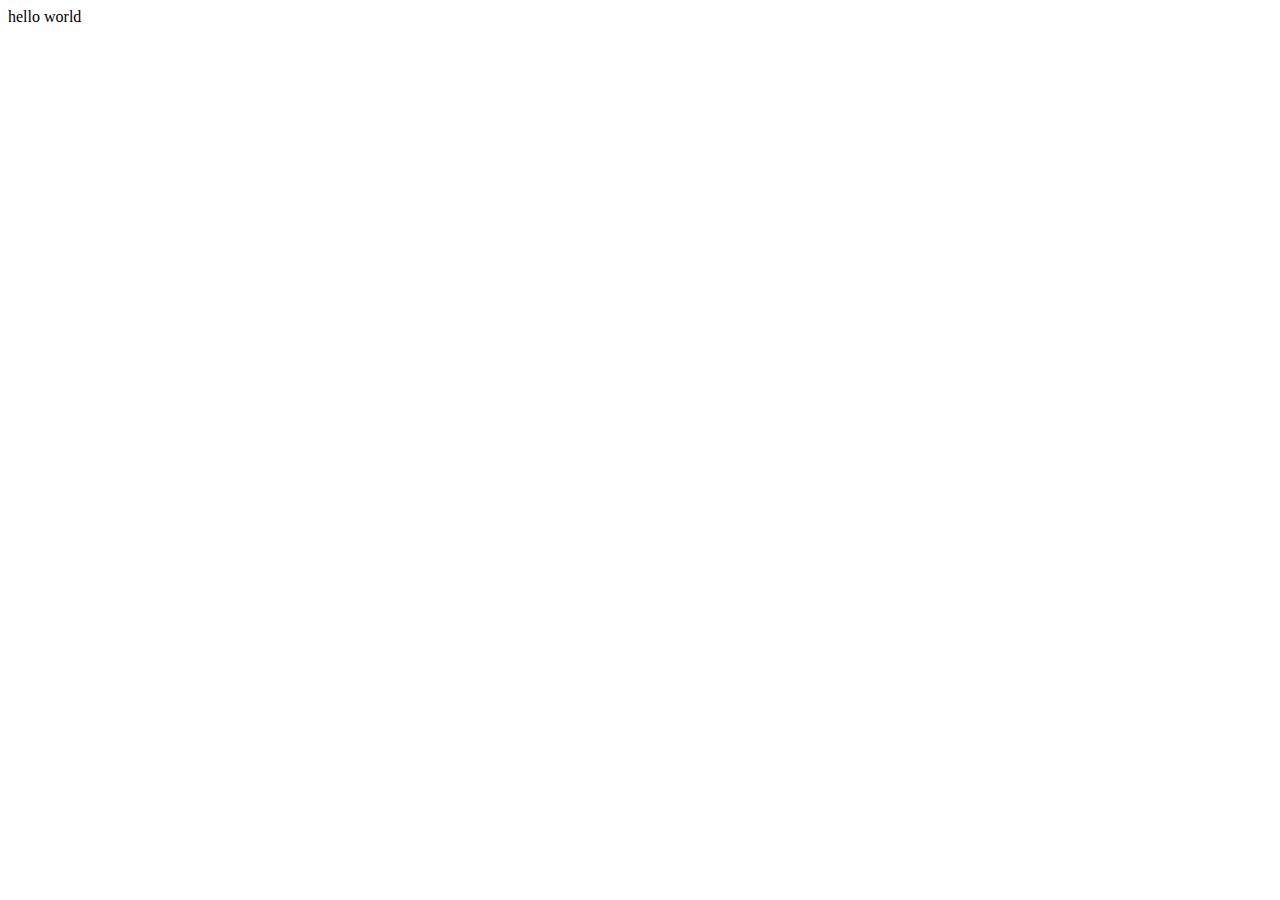
==== index.html @ 79e96de3 "create index.html" ====
<!DOCTYPE html>
<html lang="en">
<head>
    <meta charset="UTF-8">
    <meta name="viewport" content="width=device-width, initial-scale=1.0">
    <title>Document</title>
</head>
<body>
    hello world
</body>
</html>
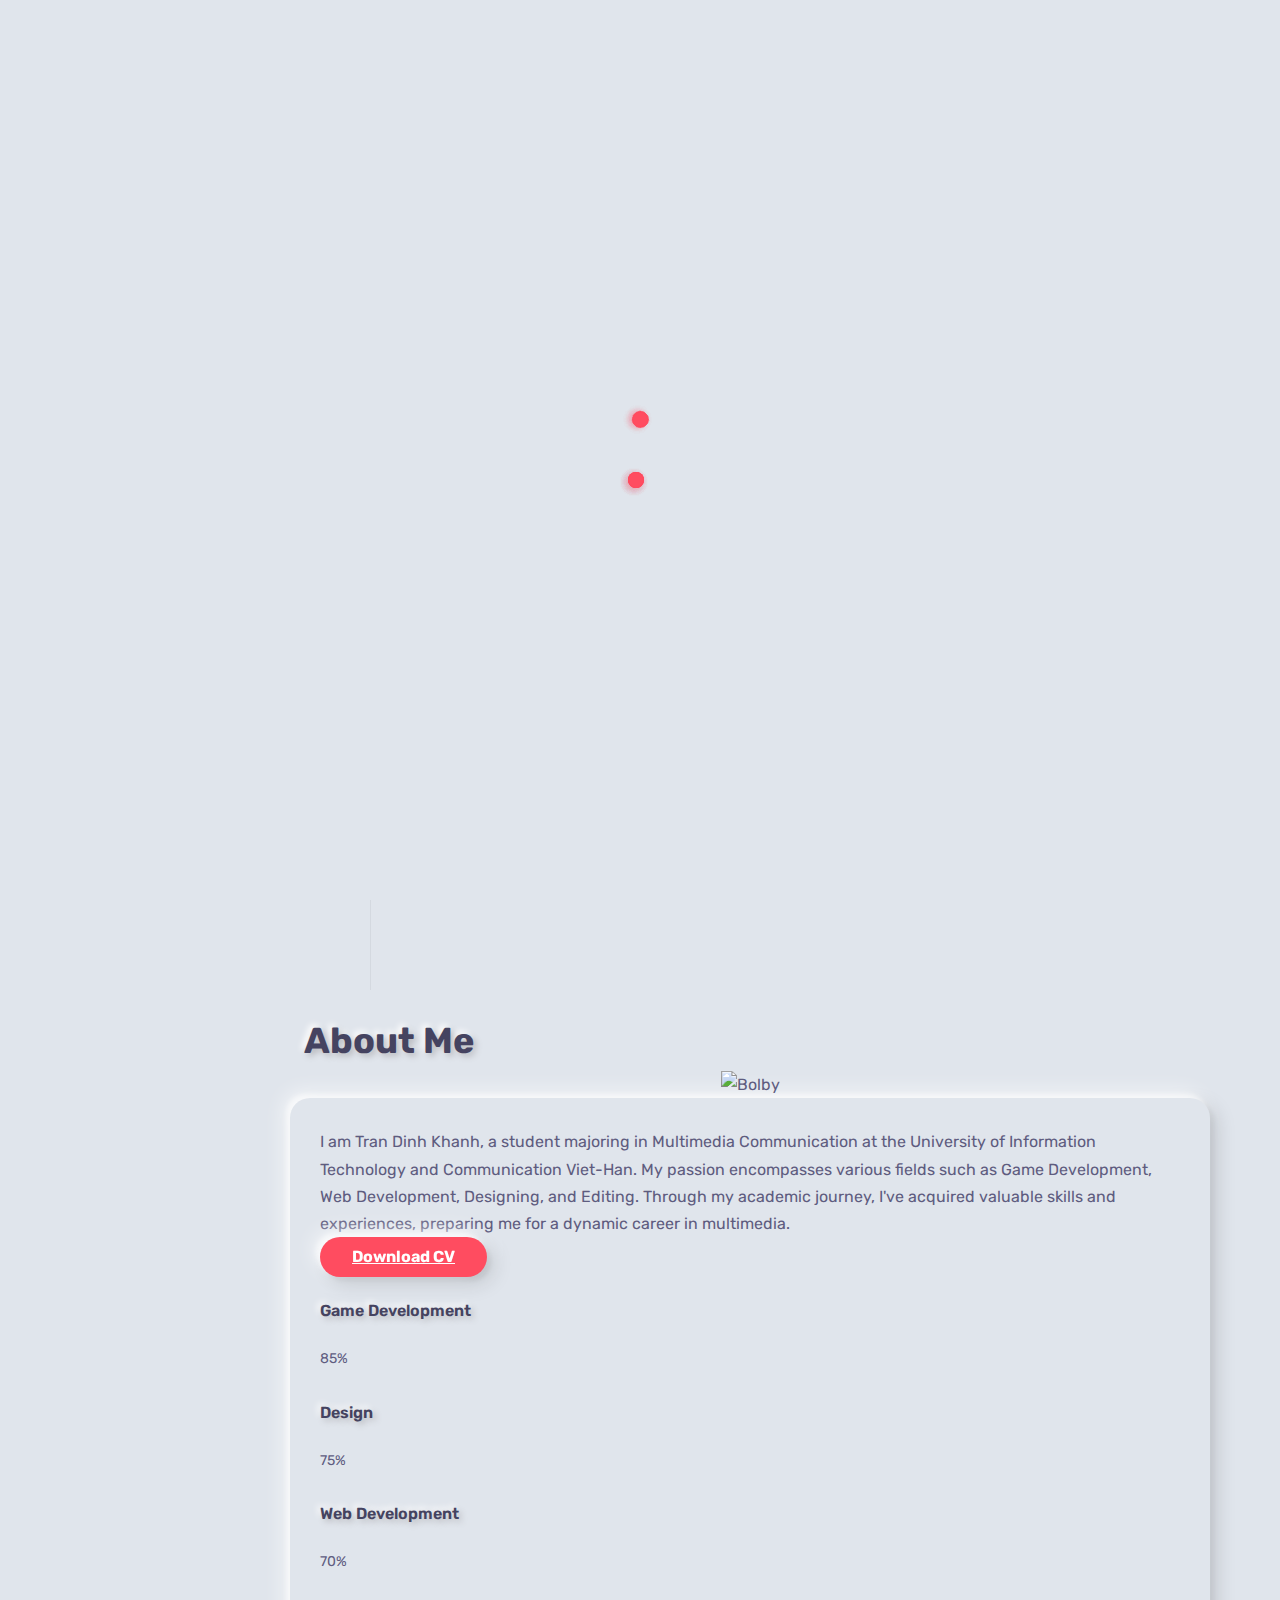
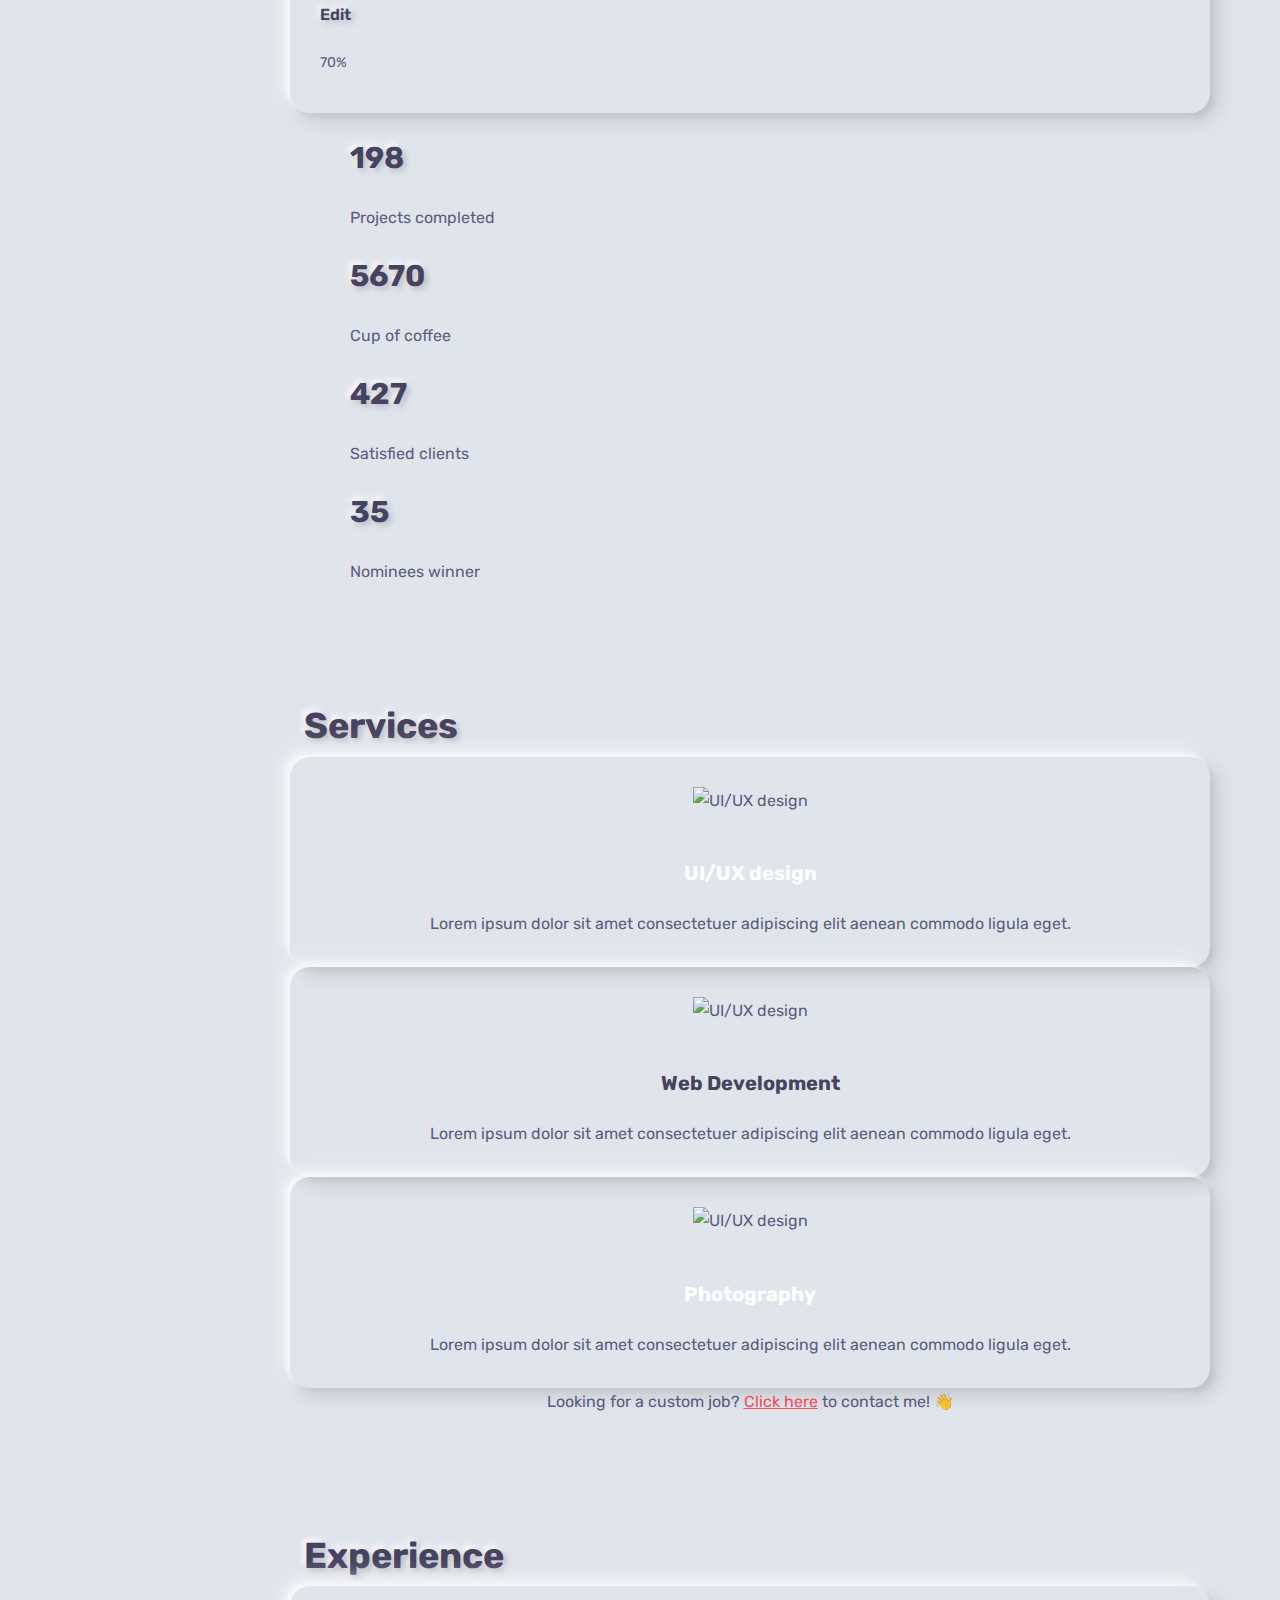
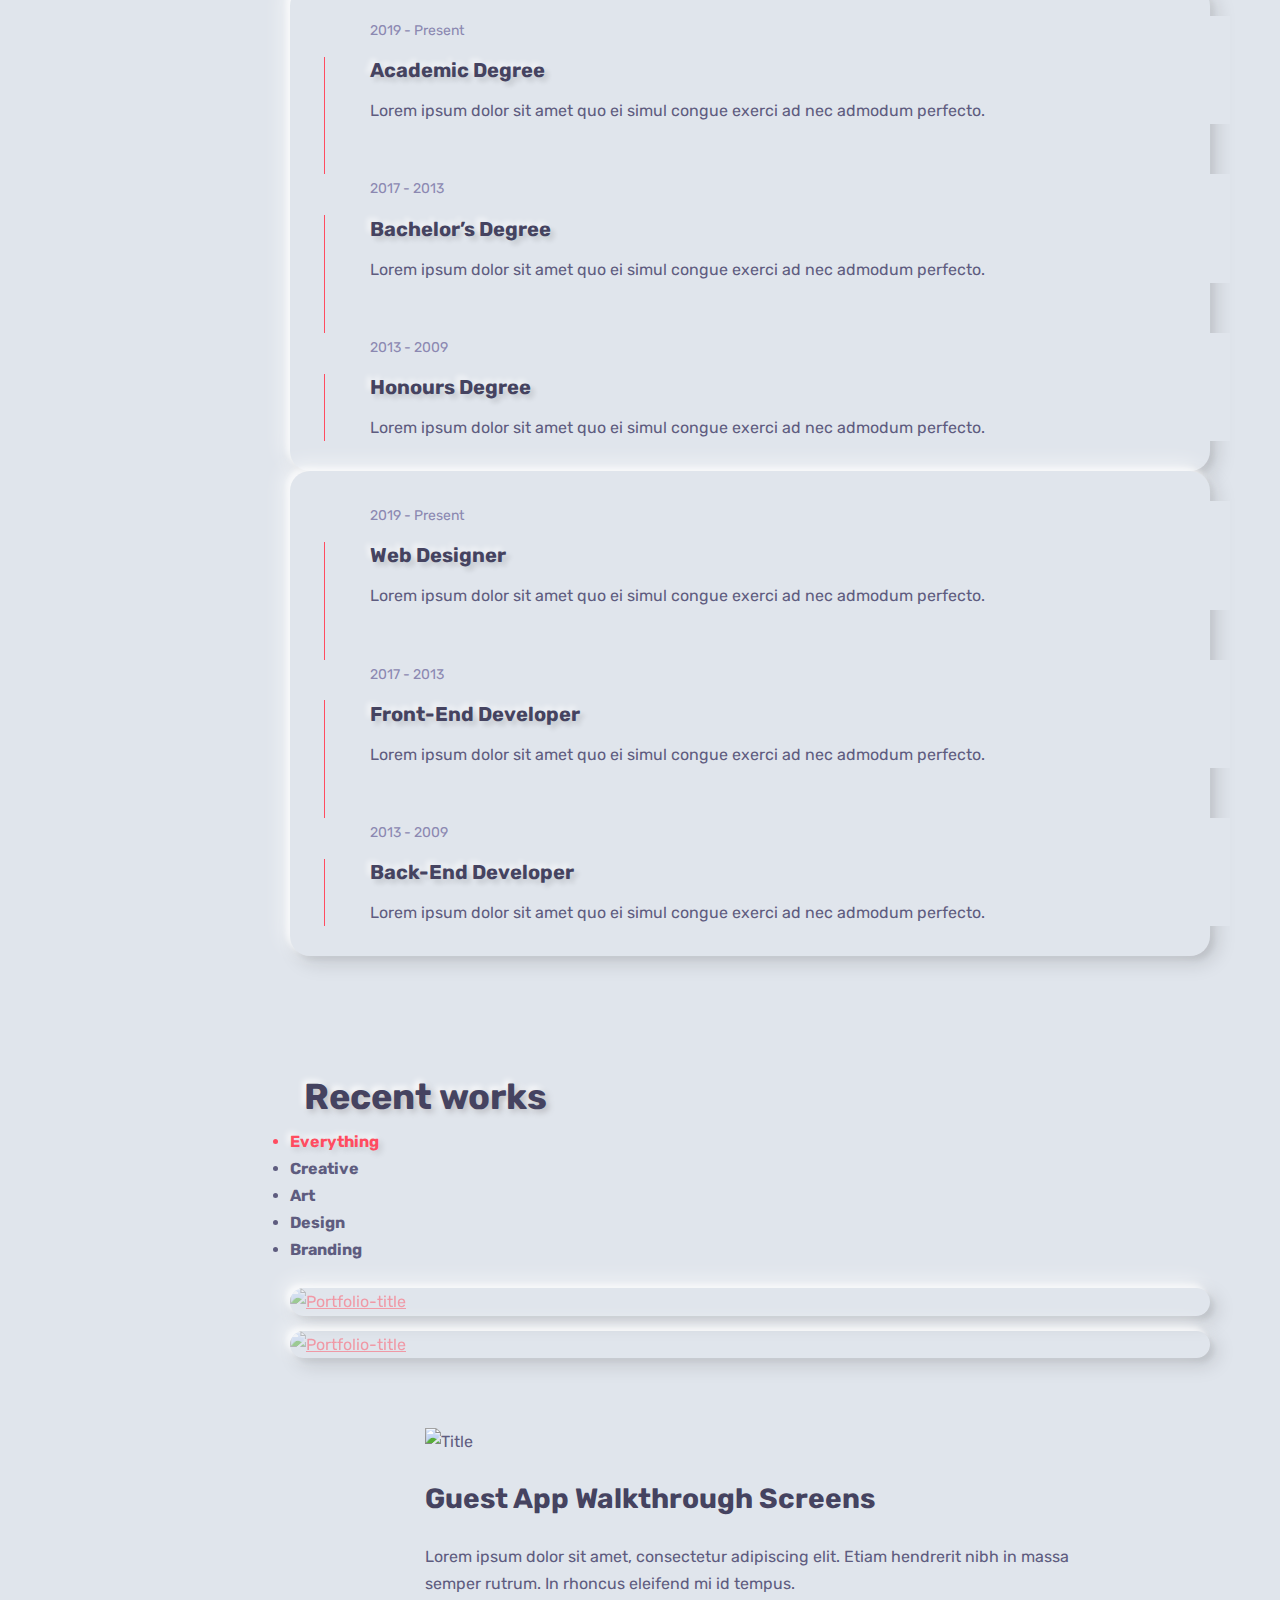
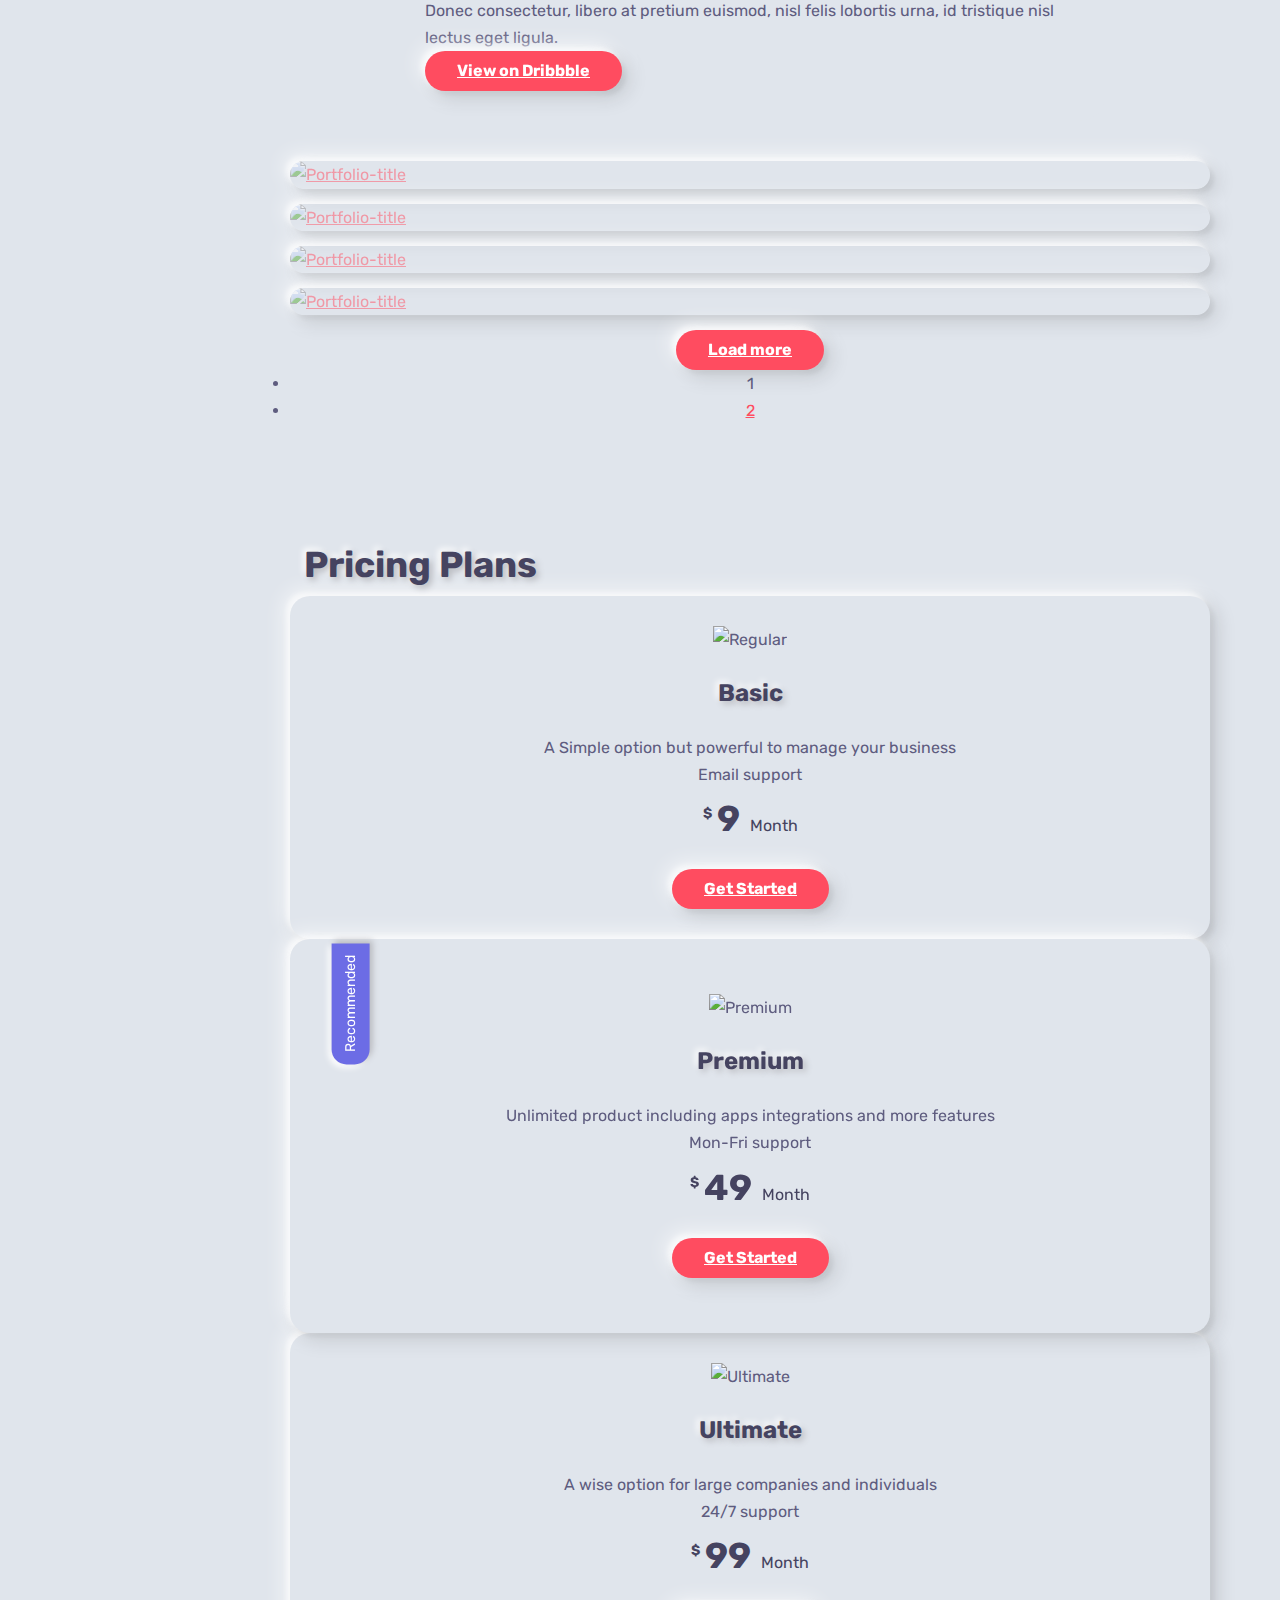
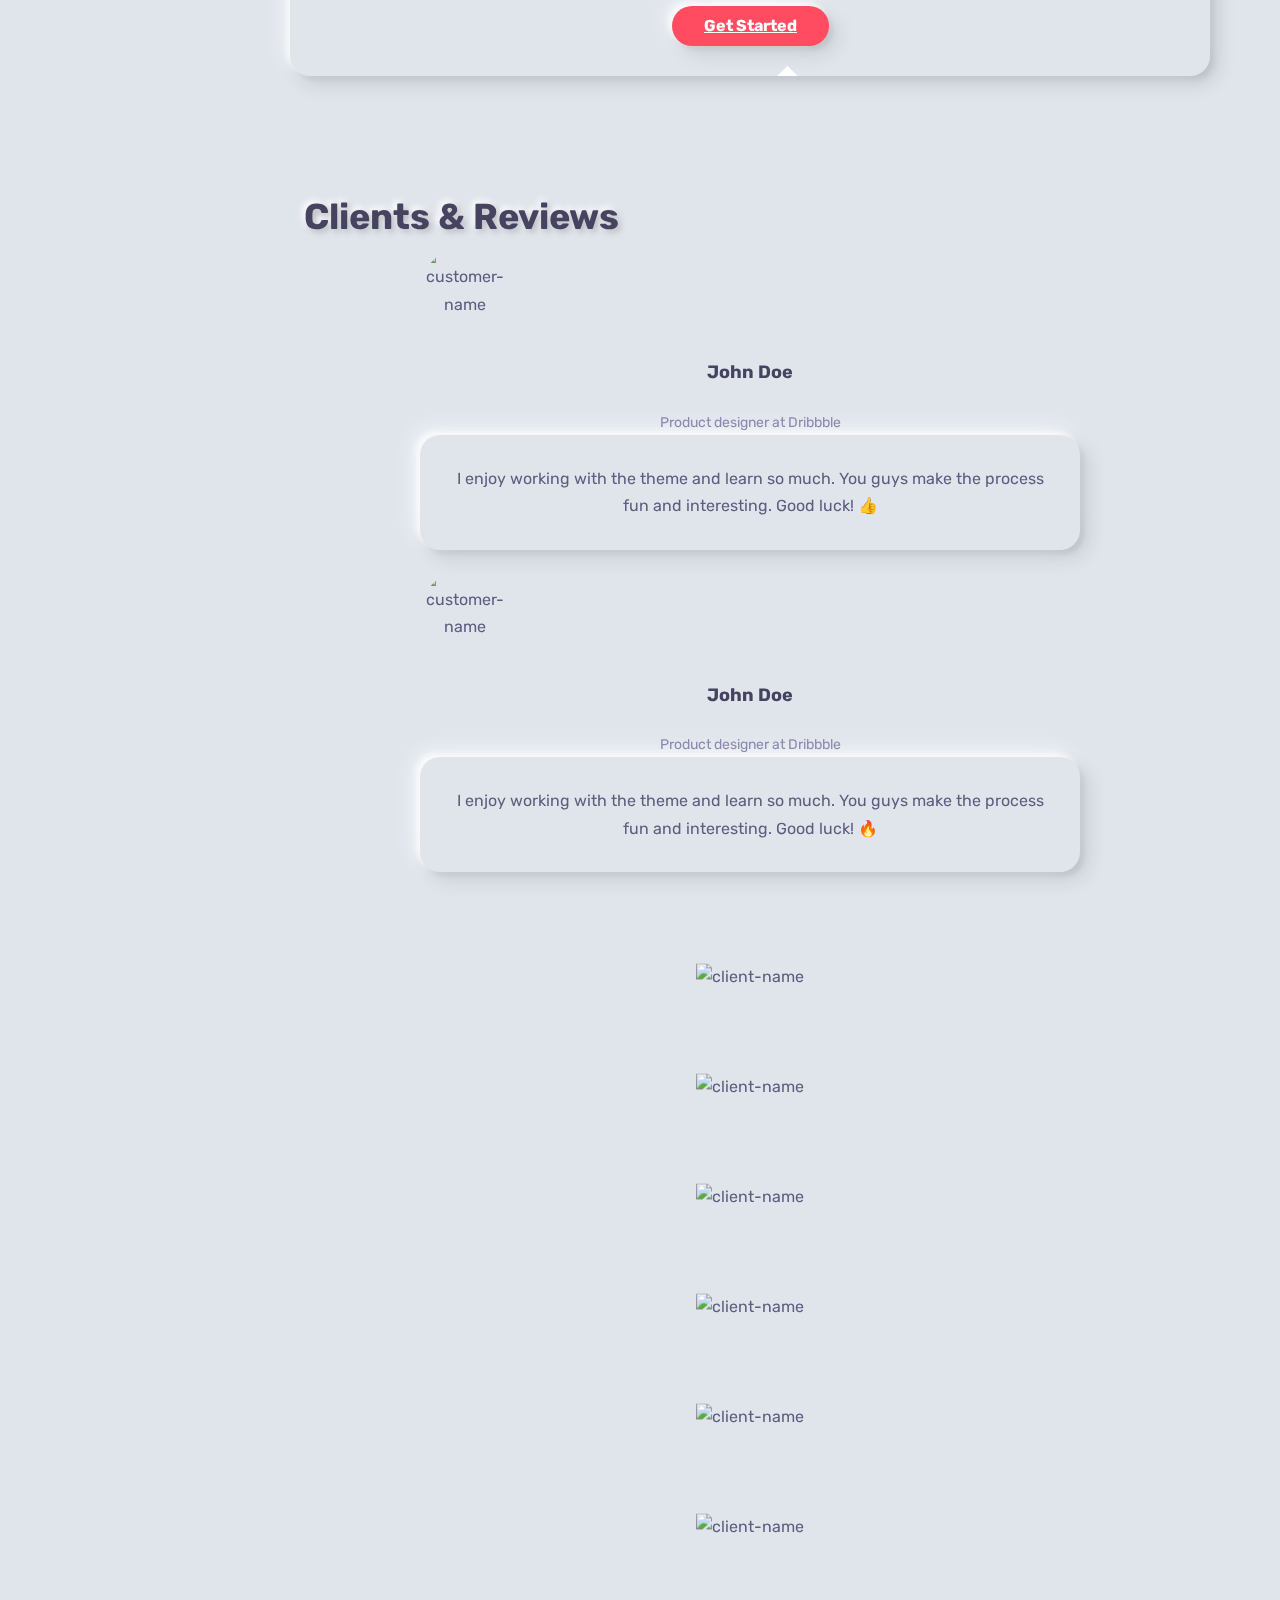
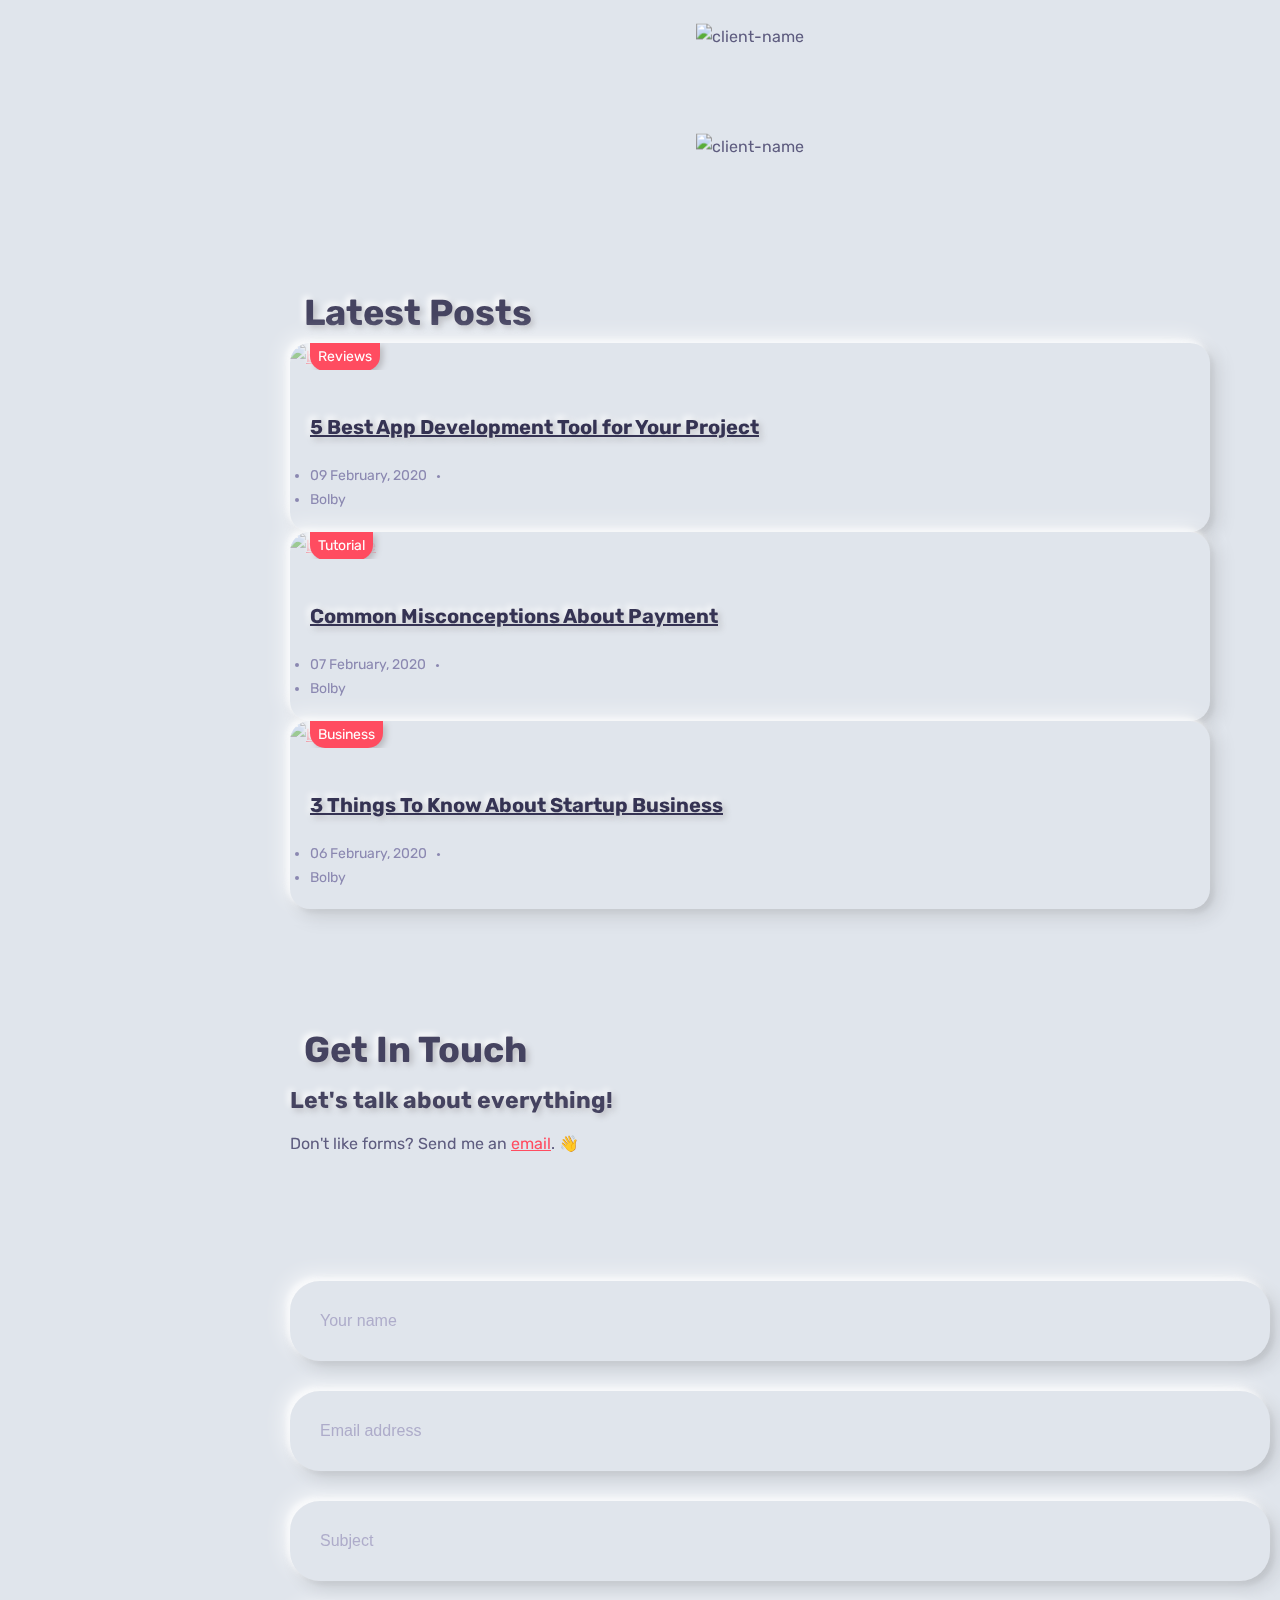
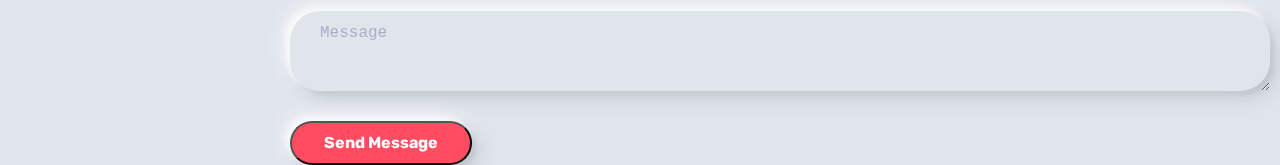
==== commit 29d5017f: "update" ====
--- a/index.html
+++ b/index.html
@@ -1,11 +1,986 @@
 <!DOCTYPE html>
-<html lang="en">
+<html lang="en-US">
 <head>
-    <meta charset="UTF-8">
-    <meta name="viewport" content="width=device-width, initial-scale=1.0">
-    <title>Document</title>
+	<meta http-equiv="Content-Type" content="text/html; charset=UTF-8">
+	<title>DK Tran Dinh Khanh- Portfolio/CV/Resume </title>
+	<meta name="description" content="Bolby - Portfolio/CV/Resume HTML Template">
+	<meta name="viewport" content="width=device-width, initial-scale=1, maximum-scale=1">
+	<link rel="shortcut icon" type="image/x-icon" href="images/favicon.png">
+
+	<!-- STYLESHEETS -->
+	<link rel="stylesheet" href="css/bootstrap.min.css" type="text/css" media="all">
+	<link rel="stylesheet" href="css/all.min.css" type="text/css" media="all">
+	<link rel="stylesheet" href="css/simple-line-icons.css" type="text/css" media="all">
+	<link rel="stylesheet" href="css/slick.css" type="text/css" media="all">
+	<link rel="stylesheet" href="css/animate.css" type="text/css" media="all">
+	<link rel="stylesheet" href="css/magnific-popup.css" type="text/css" media="all">
+	<link rel="stylesheet" href="css/style.css" type="text/css" media="all">
+
+	
+
 </head>
+
 <body>
-    hello world
+
+<!-- Preloader -->
+<div id="preloader" class="light">
+	<div class="outer">
+		<!-- Google Chrome -->
+		<div class="infinityChrome">
+			<div></div>
+			<div></div>
+			<div></div>
+		</div>
+
+		<!-- Safari and others -->
+		<div class="infinity">
+			<div>
+				<span></span>
+			</div>
+			<div>
+				<span></span>
+			</div>
+			<div>
+				<span></span>
+			</div>
+		</div>
+		<!-- Stuff -->
+		<svg xmlns="http://www.w3.org/2000/svg" version="1.1" class="goo-outer">
+			<defs>
+				<filter id="goo">
+					<feGaussianBlur in="SourceGraphic" stdDeviation="6" result="blur" />
+					<feColorMatrix in="blur" values="1 0 0 0 0  0 1 0 0 0  0 0 1 0 0  0 0 0 18 -7" result="goo" />
+					<feBlend in="SourceGraphic" in2="goo" />
+				</filter>
+			</defs>
+		</svg>
+	</div>
+</div>
+
+<!-- mobile header -->
+<header class="mobile-header-1 light">
+	<div class="container">
+		<!-- menu icon -->
+		<div class="menu-icon d-inline-flex mr-4">
+			<button>
+				<span></span>
+			</button>
+		</div>
+		<!-- logo image -->
+		<div class="site-logo" >
+			<a href="index-light.html">
+				<img class="logo" style="margin-top: 10px;" src="images/logo.png" alt="DK" />
+			</a>
+		</div>
+	</div>
+</header>
+
+<!-- desktop header -->
+<header class="desktop-header-1 light d-flex align-items-start flex-column">
+	
+	<!-- logo image -->
+	<div class="site-logo" style="margin-left: 40px;">
+		<a href="index-light.html">
+			<img class="logo" src="images/logo.png" alt="DK" />
+		</a>
+	</div>
+	
+	<!-- main menu -->
+	<nav>
+		<ul class="vertical-menu scrollspy">
+			<li class="active"><a href="#home"><i class="icon-home"></i>Home</a></li>
+			<li><a href="#about"><i class="icon-user-following"></i>About</a></li>
+			<li><a href="#services"><i class="icon-briefcase"></i>Services</a></li>
+			<li><a href="#experience"><i class="icon-graduation"></i>Experience</a></li>
+			<li><a href="#works"><i class="icon-layers"></i>Works</a></li>
+			<li><a href="#blog"><i class="icon-note"></i>Blog</a></li>
+			<li><a href="#contact"><i class="icon-bubbles"></i>Contact</a></li>
+		</ul>
+	</nav>
+	
+	<!-- site footer -->
+	
+
+</header>
+
+<!-- main layout -->
+<main class="content">
+	
+	<!-- section home -->
+	<section id="home" class="home d-flex light align-items-center">
+		<div class="container">
+
+			<!-- intro -->
+			<div class="intro">
+				<!-- avatar image -->
+				<img src="images/avatar-1.svg" alt="Bolby" class="mb-4" />
+
+				<!-- info -->
+				<h1 class="mb-2 mt-0">Tran Dinh Khanh</h1>
+				<span>I'm a <span class="text-rotating">Game Developer, Web developer, Designer, Editor</span></span>
+
+				<!-- social icons -->
+				<ul class="social-icons light list-inline mb-0 mt-4">
+					<li class="list-inline-item"><a href="https://www.facebook.com/trandinhkhanh2002" target = "_blank"><i class="fab fa-facebook"></i></a></li>
+					<li class="list-inline-item"><a href="#"><i class="fab fa-instagram" target = "_blank"></i></a></li>
+					<li class="list-inline-item"><a href="https://www.behance.net/khanhtrandinh"><i class="fab fa-behance" target = "_blank"></i></a></li>
+					<li class="list-inline-item"><a href="https://github.com/dinhkhanh123" target = "_blank"><i class="fab fa-github"></i></a></li>
+					<li class="list-inline-item"><a href="#"><i class="fab fa-pinterest-p" target = "_blank"></i></a></li>
+				</ul>
+
+				<!-- buttons -->
+				<div class="mt-4">
+					<a href="#contact" class="btn btn-default">Hire me</a>
+				</div>
+			</div>
+			
+			<!-- scroll down mouse wheel -->
+			<div class="scroll-down light">
+				<a href="#about" class="mouse-wrapper">
+					<span>Scroll Down</span>
+					<span class="mouse">
+						<span class="wheel"></span>
+					</span>
+				</a>
+			</div>
+
+			<!-- parallax layers -->
+			<div class="parallax" data-relative-input="true">
+
+				<svg width="27" height="29" data-depth="0.3" class="layer p1" xmlns="http://www.w3.org/2000/svg"><path d="M21.15625.60099c4.37954 3.67487 6.46544 9.40612 5.47254 15.03526-.9929 5.62915-4.91339 10.30141-10.2846 12.25672-5.37122 1.9553-11.3776.89631-15.75715-2.77856l2.05692-2.45134c3.50315 2.93948 8.3087 3.78663 12.60572 2.22284 4.297-1.5638 7.43381-5.30209 8.22768-9.80537.79387-4.50328-.8749-9.08872-4.37803-12.02821L21.15625.60099z" fill="#FFD15C" fill-rule="evenodd"/></svg>
+
+				<svg width="26" height="26" data-depth="0.2" class="layer p2" xmlns="http://www.w3.org/2000/svg"><path d="M13 3.3541L2.42705 24.5h21.1459L13 3.3541z" stroke="#FF4C60" stroke-width="3" fill="none" fill-rule="evenodd"/></svg>
+
+				<svg width="30" height="25" data-depth="0.3" class="layer p3" xmlns="http://www.w3.org/2000/svg"><path d="M.1436 8.9282C3.00213 3.97706 8.2841.92763 14.00013.92796c5.71605.00032 10.9981 3.04992 13.85641 8 2.8583 4.95007 2.8584 11.0491-.00014 16.00024l-2.77128-1.6c2.28651-3.96036 2.28631-8.84002.00011-12.8002-2.2862-3.96017-6.5124-6.40017-11.08513-6.4-4.57271.00018-8.79872 2.43984-11.08524 6.4002l-2.77128-1.6z" fill="#44D7B6" fill-rule="evenodd"/></svg>
+
+				<svg width="15" height="23" data-depth="0.6" class="layer p4" xmlns="http://www.w3.org/2000/svg"><rect transform="rotate(30 9.86603 10.13397)" x="7" width="3" height="25" rx="1.5" fill="#FFD15C" fill-rule="evenodd"/></svg>
+
+				<svg width="15" height="23" data-depth="0.2" class="layer p5" xmlns="http://www.w3.org/2000/svg"><rect transform="rotate(30 9.86603 10.13397)" x="7" width="3" height="25" rx="1.5" fill="#6C6CE5" fill-rule="evenodd"/></svg>
+
+				<svg width="49" height="17" data-depth="0.5" class="layer p6" xmlns="http://www.w3.org/2000/svg"><g fill="#FF4C60" fill-rule="evenodd"><path d="M.5 16.5c0-5.71709 2.3825-10.99895 6.25-13.8567 3.8675-2.85774 8.6325-2.85774 12.5 0C23.1175 5.50106 25.5 10.78292 25.5 16.5H23c0-4.57303-1.90625-8.79884-5-11.08535-3.09375-2.28652-6.90625-2.28652-10 0C4.90625 7.70116 3 11.92697 3 16.5H.5z"/><path d="M23.5 16.5c0-5.71709 2.3825-10.99895 6.25-13.8567 3.8675-2.85774 8.6325-2.85774 12.5 0C46.1175 5.50106 48.5 10.78292 48.5 16.5H46c0-4.57303-1.90625-8.79884-5-11.08535-3.09375-2.28652-6.90625-2.28652-10 0-3.09375 2.28651-5 6.51232-5 11.08535h-2.5z"/></g></svg>
+
+				<svg width="26" height="26" data-depth="0.4" class="layer p7" xmlns="http://www.w3.org/2000/svg"><path d="M13 22.6459L2.42705 1.5h21.1459L13 22.6459z" stroke="#FFD15C" stroke-width="3" fill="none" fill-rule="evenodd"/></svg>
+
+				<svg width="19" height="21" data-depth="0.3" class="layer p8" xmlns="http://www.w3.org/2000/svg"><rect transform="rotate(-40 6.25252 10.12626)" x="7" width="3" height="25" rx="1.5" fill="#6C6CE5" fill-rule="evenodd"/></svg>
+
+				<svg width="30" height="25" data-depth="0.3" data-depth-y="-1.30" class="layer p9" xmlns="http://www.w3.org/2000/svg"><path d="M29.8564 16.0718c-2.85854 4.95114-8.1405 8.00057-13.85654 8.00024-5.71605-.00032-10.9981-3.04992-13.85641-8-2.8583-4.95007-2.8584-11.0491.00014-16.00024l2.77128 1.6c-2.28651 3.96036-2.28631 8.84002-.00011 12.8002 2.2862 3.96017 6.5124 6.40017 11.08513 6.4 4.57271-.00018 8.79872-2.43984 11.08524-6.4002l2.77128 1.6z" fill="#6C6CE5" fill-rule="evenodd"/></svg>
+
+				<svg width="47" height="29" data-depth="0.2" class="layer p10" xmlns="http://www.w3.org/2000/svg"><g fill="#44D7B6" fill-rule="evenodd"><path d="M46.78878 17.19094c-1.95535 5.3723-6.00068 9.52077-10.61234 10.8834-4.61167 1.36265-9.0893-.26708-11.74616-4.27524-2.65686-4.00817-3.08917-9.78636-1.13381-15.15866l2.34923.85505c-1.56407 4.29724-1.2181 8.92018.90705 12.12693 2.12514 3.20674 5.70772 4.5107 9.39692 3.4202 3.68921-1.0905 6.92581-4.40949 8.48988-8.70673l2.34923.85505z"/><path d="M25.17585 9.32448c-1.95535 5.3723-6.00068 9.52077-10.61234 10.8834-4.61167 1.36264-9.0893-.26708-11.74616-4.27525C.16049 11.92447-.27182 6.14628 1.68354.77398l2.34923.85505c-1.56407 4.29724-1.2181 8.92018.90705 12.12692 2.12514 3.20675 5.70772 4.5107 9.39692 3.4202 3.68921-1.0905 6.92581-4.40948 8.48988-8.70672l2.34923.85505z"/></g></svg>
+
+				<svg width="33" height="20" data-depth="0.5" class="layer p11" xmlns="http://www.w3.org/2000/svg"><path d="M32.36774.34317c.99276 5.63023-1.09332 11.3614-5.47227 15.03536-4.37895 3.67396-10.3855 4.73307-15.75693 2.77837C5.76711 16.2022 1.84665 11.53014.8539 5.8999l3.15139-.55567c.7941 4.50356 3.93083 8.24147 8.22772 9.8056 4.29688 1.56413 9.10275.71673 12.60554-2.2227C28.34133 9.98771 30.01045 5.4024 29.21635.89884l3.15139-.55567z" fill="#FFD15C" fill-rule="evenodd"/></svg>
+
+			</div>
+		</div>
+		
+	</section>
+
+	<!-- section about -->
+	<section id="about">
+
+		<div class="container">
+			
+			<!-- section title -->
+			<h2 class="section-title wow fadeInUp">About Me</h2>
+
+			<div class="spacer" data-height="60"></div>
+			
+			<div class="row">
+
+				<div class="col-md-3">
+					<div class="text-center text-md-left">
+						<!-- avatar image -->
+						<img src="images/avatar.JPG" alt="Bolby" />
+					</div>
+					<div class="spacer d-md-none d-lg-none" data-height="30"></div>
+				</div>
+
+				<div class="col-md-9 triangle-left-md triangle-top-sm">
+					<div class="rounded bg-white shadow-dark padding-30">
+						<div class="row">
+							<div class="col-md-6">
+								<!-- about text -->
+								<p>									
+							I am Tran Dinh Khanh, a student majoring in Multimedia Communication at the University of Information Technology and Communication Viet-Han.
+ 							My passion encompasses various fields such as Game Development, Web Development, Designing, and Editing.
+  							Through my academic journey, I've acquired valuable skills and experiences, preparing me for a dynamic career in multimedia. 								 
+									</p>
+								<div class="mt-3">
+									<a href="files/cv.pdf" download="CV_TranDinhKhanh.pdf" class="btn btn-default">Download CV</a>
+								</div>
+								<div class="spacer d-md-none d-lg-none" data-height="30"></div>
+							</div>
+							<div class="col-md-6">
+								<!-- skill item -->
+								<div class="skill-item">
+									<div class="skill-info clearfix">
+										<h4 class="float-left mb-3 mt-0">Game Development</h4>
+										<span class="float-right">85%</span>
+									</div>
+									<div class="progress">
+										<div class="progress-bar data-background" role="progressbar" aria-valuemin="0" aria-valuemax="100" aria-valuenow="85" data-color="#FFD15C">
+										</div>
+									</div>
+									<div class="spacer" data-height="20"></div>
+								</div>
+
+								<!-- skill item -->
+								<div class="skill-item">
+									<div class="skill-info clearfix">
+										<h4 class="float-left mb-3 mt-0">Design</h4>
+										<span class="float-right">75%</span>
+									</div>
+									<div class="progress">
+										<div class="progress-bar data-background" role="progressbar" aria-valuemin="0" aria-valuemax="100" aria-valuenow="75" data-color="#FF4C60">
+										</div>
+									</div>
+									<div class="spacer" data-height="20"></div>
+								</div>
+
+								<!-- skill item -->
+								<div class="skill-item">
+									<div class="skill-info clearfix">
+										<h4 class="float-left mb-3 mt-0">Web Development</h4>
+										<span class="float-right">70%</span>
+									</div>
+									<div class="progress">
+										<div class="progress-bar data-background" role="progressbar" aria-valuemin="0" aria-valuemax="100" aria-valuenow="70" data-color="#6C6CE5">
+										</div>
+									</div>
+								</div>
+								<div class="spacer" data-height="20"></div>
+								<!-- skill item -->
+								<div class="skill-item">
+									<div class="skill-info clearfix">
+										<h4 class="float-left mb-3 mt-0">Edit</h4>
+										<span class="float-right">70%</span>
+									</div>
+									<div class="progress">
+										<div class="progress-bar data-background" role="progressbar" aria-valuemin="0" aria-valuemax="100" aria-valuenow="70" data-color="#6CE570">
+										</div>
+									</div>
+								</div>
+
+							</div>
+						</div>
+					</div>
+				</div>
+
+			</div>
+			<!-- row end -->
+
+			<div class="spacer" data-height="70"></div>
+			
+			<div class="row">
+				
+				<div class="col-md-3 col-sm-6">
+					<!-- fact item -->
+					<div class="fact-item">
+						<span class="icon icon-fire"></span>
+						<div class="details">
+							<h3 class="mb-0 mt-0 number"><em class="count">198</em></h3>
+							<p class="mb-0">Projects completed</p>
+						</div>
+					</div>
+					<div class="spacer d-md-none d-lg-none" data-height="30"></div>
+				</div>
+
+				<div class="col-md-3 col-sm-6">
+					<!-- fact item -->
+					<div class="fact-item">
+						<span class="icon icon-cup"></span>
+						<div class="details">
+							<h3 class="mb-0 mt-0 number"><em class="count">5670</em></h3>
+							<p class="mb-0">Cup of coffee</p>
+						</div>
+					</div>
+					<div class="spacer d-md-none d-lg-none" data-height="30"></div>
+				</div>
+
+				<div class="col-md-3 col-sm-6">
+					<!-- fact item -->
+					<div class="fact-item">
+						<span class="icon icon-people"></span>
+						<div class="details">
+							<h3 class="mb-0 mt-0 number"><em class="count">427</em></h3>
+							<p class="mb-0">Satisfied clients</p>
+						</div>
+					</div>
+					<div class="spacer d-md-none d-lg-none" data-height="30"></div>
+				</div>
+
+				<div class="col-md-3 col-sm-6">
+					<!-- fact item -->
+					<div class="fact-item">
+						<span class="icon icon-badge"></span>
+						<div class="details">
+							<h3 class="mb-0 mt-0 number"><em class="count">35</em></h3>
+							<p class="mb-0">Nominees winner</p>
+						</div>
+					</div>
+				</div>
+
+			</div>
+
+		</div>
+		
+	</section>
+	
+	<!-- section services -->
+	<section id="services">
+
+		<div class="container">
+			
+			<!-- section title -->
+			<h2 class="section-title wow fadeInUp">Services</h2>
+
+			<div class="spacer" data-height="60"></div>
+			
+			<div class="row">
+
+				<div class="col-md-4">
+					<!-- service box -->
+					<div class="service-box rounded data-background padding-30 text-center text-light shadow-blue" data-color="#6C6CE5">
+						<img src="images/service-1.svg" alt="UI/UX design" />
+						<h3 class="mb-3 mt-0">UI/UX design</h3>
+						<p class="mb-0">Lorem ipsum dolor sit amet consectetuer adipiscing elit aenean commodo ligula eget.</p>
+					</div>
+					<div class="spacer d-md-none d-lg-none" data-height="30"></div>
+				</div>
+
+				<div class="col-md-4" data-wow-delay="0.2s">
+					<!-- service box -->
+					<div class="service-box rounded data-background padding-30 text-center shadow-yellow" data-color="#F9D74C">
+						<img src="images/service-2.svg" alt="UI/UX design" />
+						<h3 class="mb-3 mt-0">Web Development</h3>
+						<p class="mb-0">Lorem ipsum dolor sit amet consectetuer adipiscing elit aenean commodo ligula eget.</p>
+					</div>
+					<div class="spacer d-md-none d-lg-none" data-height="30"></div>
+				</div>
+
+				<div class="col-md-4" data-wow-delay="0.4s">
+					<!-- service box -->
+					<div class="service-box rounded data-background padding-30 text-center text-light shadow-pink" data-color="#F97B8B">
+						<img src="images/service-3.svg" alt="UI/UX design" />
+						<h3 class="mb-3 mt-0">Photography</h3>
+						<p class="mb-0">Lorem ipsum dolor sit amet consectetuer adipiscing elit aenean commodo ligula eget.</p>
+					</div>
+				</div>
+
+			</div>
+
+			<div class="mt-5 text-center">
+				<p class="mb-0">Looking for a custom job? <a href="#contact">Click here</a> to contact me! 👋</p>
+			</div>
+
+		</div>
+		
+	</section>
+	
+	<!-- section experience -->
+	<section id="experience">
+
+		<div class="container">
+			
+			<!-- section title -->
+			<h2 class="section-title wow fadeInUp">Experience</h2>
+
+			<div class="spacer" data-height="60"></div>
+			
+			<div class="row">
+
+				<div class="col-md-6">
+					
+					<!-- timeline wrapper -->
+					<div class="timeline edu bg-white rounded shadow-dark padding-30 overflow-hidden">
+
+						<!-- timeline item -->
+						<div class="timeline-container wow fadeInUp">
+							<div class="content">
+								<span class="time">2019 - Present</span>
+								<h3 class="title">Academic Degree</h3>
+								<p>Lorem ipsum dolor sit amet quo ei simul congue exerci ad nec admodum perfecto.</p>
+							</div>
+						</div>
+
+						<!-- timeline item -->
+						<div class="timeline-container wow fadeInUp" data-wow-delay="0.2s">
+							<div class="content">
+								<span class="time">2017 - 2013</span>
+								<h3 class="title">Bachelor’s Degree</h3>
+								<p>Lorem ipsum dolor sit amet quo ei simul congue exerci ad nec admodum perfecto.</p>
+							</div>
+						</div>
+
+						<!-- timeline item -->
+						<div class="timeline-container wow fadeInUp" data-wow-delay="0.4s">
+							<div class="content">
+								<span class="time">2013 - 2009</span>
+								<h3 class="title">Honours Degree</h3>
+								<p>Lorem ipsum dolor sit amet quo ei simul congue exerci ad nec admodum perfecto.</p>
+							</div>
+						</div>
+
+						<!-- main line -->
+						<span class="line"></span>
+
+					</div>
+
+				</div>
+
+				<div class="col-md-6">
+					
+					<!-- responsive spacer -->
+					<div class="spacer d-md-none d-lg-none" data-height="30"></div>
+
+					<!-- timeline wrapper -->
+					<div class="timeline exp bg-white rounded shadow-dark padding-30 overflow-hidden">
+
+						<!-- timeline item -->
+						<div class="timeline-container wow fadeInUp">
+							<div class="content">
+								<span class="time">2019 - Present</span>
+								<h3 class="title">Web Designer</h3>
+								<p>Lorem ipsum dolor sit amet quo ei simul congue exerci ad nec admodum perfecto.</p>
+							</div>
+						</div>
+
+						<!-- timeline item -->
+						<div class="timeline-container wow fadeInUp" data-wow-delay="0.2s">
+							<div class="content">
+								<span class="time">2017 - 2013</span>
+								<h3 class="title">Front-End Developer</h3>
+								<p>Lorem ipsum dolor sit amet quo ei simul congue exerci ad nec admodum perfecto.</p>
+							</div>
+						</div>
+
+						<!-- timeline item -->
+						<div class="timeline-container wow fadeInUp" data-wow-delay="0.4s">
+							<div class="content">
+								<span class="time">2013 - 2009</span>
+								<h3 class="title">Back-End Developer</h3>
+								<p>Lorem ipsum dolor sit amet quo ei simul congue exerci ad nec admodum perfecto.</p>
+							</div>
+						</div>
+
+						<!-- main line -->
+						<span class="line"></span>
+
+					</div>
+
+				</div>
+
+			</div>
+
+		</div>
+		
+	</section>
+	
+	<!-- section works -->
+	<section id="works">
+
+		<div class="container">
+			
+			<!-- section title -->
+			<h2 class="section-title wow fadeInUp">Recent works</h2>
+
+			<div class="spacer" data-height="60"></div>
+
+			<!-- portfolio filter (desktop) -->
+			<ul class="portfolio-filter list-inline wow fadeInUp">
+				<li class="current list-inline-item" data-filter="*">Everything</li>
+				<li class="list-inline-item" data-filter=".creative">Creative</li>
+				<li class="list-inline-item" data-filter=".art">Art</li>
+				<li class="list-inline-item" data-filter=".design">Design</li>
+				<li class="list-inline-item" data-filter=".branding">Branding</li>
+			</ul>
+			
+			<!-- portfolio filter (mobile) -->
+			<div class="pf-filter-wrapper">
+				<select class="portfolio-filter-mobile">
+					<option value="*">Everything</option>
+					<option value=".creative">Creative</option>
+					<option value=".art">Art</option>
+					<option value=".design">Design</option>
+					<option value=".branding">Branding</option>
+				</select>
+			</div>
+			
+			<!-- portolio wrapper -->
+			<div class="row portfolio-wrapper">
+				
+				<!-- portfolio item -->
+				<div class="col-md-4 col-sm-6 grid-item art">
+					<a href="images/works/1.svg" class="work-image">
+						<div class="portfolio-item rounded shadow-dark">
+							<div class="details">
+								<span class="term">Art</span>
+								<h4 class="title">Project Managment Illustration</h4>
+								<span class="more-button"><i class="icon-magnifier-add"></i></span>
+							</div>
+							<div class="thumb">
+								<img src="images/works/1.svg" alt="Portfolio-title" />
+								<div class="mask"></div>
+							</div>
+						</div>
+					</a>
+				</div>
+
+				<!-- portfolio item -->
+				<div class="col-md-4 col-sm-6 grid-item creative design">
+					<a href="#small-dialog" class="work-content">
+						<div class="portfolio-item rounded shadow-dark">
+							<div class="details">
+								<span class="term">Creative</span>
+								<h4 class="title">Guest App Walkthrough Screens</h4>
+								<span class="more-button"><i class="icon-options"></i></span>
+							</div>
+							<div class="thumb">
+								<img src="images/works/2.svg" alt="Portfolio-title" />
+								<div class="mask"></div>
+							</div>
+						</div>
+					</a>
+					<div id="small-dialog" class="white-popup zoom-anim-dialog mfp-hide">
+						<img src="images/single-work.svg" alt="Title" />
+						<h2>Guest App Walkthrough Screens</h2>
+						<p>Lorem ipsum dolor sit amet, consectetur adipiscing elit. Etiam hendrerit nibh in massa semper rutrum. In rhoncus eleifend mi id tempus.</p>
+						<p>Donec consectetur, libero at pretium euismod, nisl felis lobortis urna, id tristique nisl lectus eget ligula.</p>
+						<a href="#" class="btn btn-default">View on Dribbble</a>
+					</div>
+				</div>
+
+				<!-- portfolio item -->
+				<div class="col-md-4 col-sm-6 grid-item branding">
+					<a href="#" class="work-video">
+						<div class="portfolio-item rounded shadow-dark">
+							<div class="details">
+								<span class="term">Branding</span>
+								<h4 class="title">Delivery App Wireframe</h4>
+								<span class="more-button"><i class="icon-camrecorder"></i></span>
+							</div>
+							<div class="thumb">
+								<img src="images/works/3.svg" alt="Portfolio-title" />
+								<div class="mask"></div>
+							</div>
+						</div>
+					</a>
+				</div>
+
+				<!-- portfolio item -->
+				<div class="col-md-4 col-sm-6 grid-item creative">
+					<a href="#" class="work-video">
+						<div class="portfolio-item rounded shadow-dark">
+							<div class="details">
+								<span class="term">Creative</span>
+								<h4 class="title">Onboarding Motivation</h4>
+								<span class="more-button"><i class="icon-music-tone-alt"></i></span>
+							</div>
+							<div class="thumb">
+								<img src="images/works/4.svg" alt="Portfolio-title" />
+								<div class="mask"></div>
+							</div>
+						</div>
+					</a>
+				</div>
+
+				<!-- portfolio item -->
+				<div class="col-md-4 col-sm-6 grid-item art branding">
+					<a href="#gallery-1" class="gallery-link">
+						<div class="portfolio-item rounded shadow-dark">
+							<div class="details">
+								<span class="term">Art, Branding</span>
+								<h4 class="title">iMac Mockup Design</h4>
+								<span class="more-button"><i class="icon-picture"></i></span>
+							</div>
+							<div class="thumb">
+								<img src="images/works/5.svg" alt="Portfolio-title" />
+								<div class="mask"></div>
+							</div>
+						</div>
+					</a>
+					<div id="gallery-1" class="gallery mfp-hide">
+						<a href="images/works/5.svg"></a>
+						<a href="images/works/4.svg"></a>
+					</div>
+				</div>
+
+				<!-- portfolio item -->
+				<div class="col-md-4 col-sm-6 grid-item creative design">
+					<a href="#" target="_blank">
+						<div class="portfolio-item rounded shadow-dark">
+							<div class="details">
+								<span class="term">Creative, Design</span>
+								<h4 class="title">Game Store App Concept</h4>
+								<span class="more-button"><i class="icon-link"></i></span>
+							</div>
+							<div class="thumb">
+								<img src="images/works/6.svg" alt="Portfolio-title" />
+								<div class="mask"></div>
+							</div>
+						</div>
+					</a>
+				</div>
+
+			</div>
+			
+			<!-- more button -->
+			<div class="load-more text-center mt-4">
+				<a href="javascript:" class="btn btn-default"><i class="fas fa-spinner"></i> Load more</a>
+				<!-- numbered pagination (hidden for infinite scroll) -->
+				<ul class="portfolio-pagination list-inline d-none">
+					<li class="list-inline-item">1</li>
+					<li class="list-inline-item"><a href="works-2.html">2</a></li>
+				</ul>
+			</div>
+
+		</div>
+
+	</section>
+	
+	<!-- section prices -->
+	<section id="prices">
+
+		<div class="container">
+			
+			<!-- section title -->
+			<h2 class="section-title wow fadeIn">Pricing Plans</h2>
+
+			<div class="spacer" data-height="60"></div>
+			
+			<div class="row">
+				
+				<div class="col-md-4 pr-md-0 mt-md-4 mt-0">
+					<!-- price item -->
+					<div class="price-item bg-white rounded shadow-dark text-center">
+						<img src="images/price-1.svg" alt="Regular" />
+						<h2 class="plan">Basic</h2>
+						<p>A Simple option but powerful to manage your business</p>
+						<p>Email support</p>
+						<h3 class="price"><em>$</em>9<span>Month</span></h3>
+						<a href="#" class="btn btn-default">Get Started</a>
+					</div>
+				</div>
+
+				<div class="col-md-4 px-md-0 my-4 my-md-0">
+					<!-- price item recommended-->
+					<div class="price-item bg-white rounded shadow-dark text-center best">
+						<span class="badge">Recommended</span>
+						<img src="images/price-2.svg" alt="Premium" />
+						<h2 class="plan">Premium</h2>
+						<p>Unlimited product including apps integrations and more features</p>
+						<p>Mon-Fri support</p>
+						<h3 class="price"><em>$</em>49<span>Month</span></h3>
+						<a href="#" class="btn btn-default">Get Started</a>
+					</div>
+				</div>
+
+				<div class="col-md-4 pl-md-0 mt-md-4 mt-0">
+					<!-- price item -->
+					<div class="price-item bg-white rounded shadow-dark text-center">
+						<img src="images/price-3.svg" alt="Ultimate" />
+						<h2 class="plan">Ultimate</h2>
+						<p>A wise option for large companies and individuals</p>
+						<p>24/7 support</p>
+						<h3 class="price"><em>$</em>99<span>Month</span></h3>
+						<a href="#" class="btn btn-default">Get Started</a>
+					</div>
+				</div>
+
+			</div>
+
+		</div>
+
+	</section>
+	
+	<!-- section testimonials -->
+	<section id="testimonials">
+
+		<div class="container">
+			
+			<!-- section title -->
+			<h2 class="section-title wow fadeInUp">Clients & Reviews</h2>
+
+			<div class="spacer" data-height="60"></div>
+			
+			<!-- testimonials wrapper -->
+			<div class="testimonials-wrapper">
+				
+				<!-- testimonial item -->
+				<div class="testimonial-item text-center mx-auto">
+					<div class="thumb mb-3 mx-auto">
+						<img src="images/avatar-3.svg" alt="customer-name" />						
+					</div>
+					<h4 class="mt-3 mb-0">John Doe</h4>
+					<span class="subtitle">Product designer at Dribbble</span>
+					<div class="bg-white padding-30 shadow-dark rounded triangle-top position-relative mt-4">
+						<p class="mb-0">I enjoy working with the theme and learn so much. You guys make the process fun and interesting. Good luck! 👍</p>
+					</div>
+				</div>
+				
+				<!-- testimonial item -->
+				<div class="testimonial-item text-center mx-auto">
+					<div class="thumb mb-3 mx-auto">
+						<img src="images/avatar-1.svg" alt="customer-name" />						
+					</div>
+					<h4 class="mt-3 mb-0">John Doe</h4>
+					<span class="subtitle">Product designer at Dribbble</span>
+					<div class="bg-white padding-30 shadow-dark rounded triangle-top position-relative mt-4">
+						<p class="mb-0">I enjoy working with the theme and learn so much. You guys make the process fun and interesting. Good luck! 🔥</p>
+					</div>
+				</div>
+
+			</div>
+
+			<div class="row">
+				<div class="col-md-3 col-6">
+					<!-- client item -->
+					<div class="client-item">
+						<div class="inner">
+							<img src="images/client-1.svg" alt="client-name" />
+						</div>
+					</div>
+				</div>
+				<div class="col-md-3 col-6">
+					<!-- client item -->
+					<div class="client-item">
+						<div class="inner">
+							<img src="images/client-2.svg" alt="client-name" />
+						</div>
+					</div>
+				</div>
+				<div class="col-md-3 col-6">
+					<!-- client item -->
+					<div class="client-item">
+						<div class="inner">
+							<img src="images/client-3.svg" alt="client-name" />
+						</div>
+					</div>
+				</div>
+				<div class="col-md-3 col-6">
+					<!-- client item -->
+					<div class="client-item">
+						<div class="inner">
+							<img src="images/client-4.svg" alt="client-name" />
+						</div>
+					</div>
+				</div>
+				<div class="col-md-3 col-6">
+					<!-- client item -->
+					<div class="client-item">
+						<div class="inner">
+							<img src="images/client-2.svg" alt="client-name" />
+						</div>
+					</div>
+				</div>
+				<div class="col-md-3 col-6">
+					<!-- client item -->
+					<div class="client-item">
+						<div class="inner">
+							<img src="images/client-6.svg" alt="client-name" />
+						</div>
+					</div>
+				</div>
+				<div class="col-md-3 col-6">
+					<!-- client item -->
+					<div class="client-item">
+						<div class="inner">
+							<img src="images/client-4.svg" alt="client-name" />
+						</div>
+					</div>
+				</div>
+				<div class="col-md-3 col-6">
+					<!-- client item -->
+					<div class="client-item">
+						<div class="inner">
+							<img src="images/client-8.svg" alt="client-name" />
+						</div>
+					</div>
+				</div>
+			</div>
+
+		</div>
+
+	</section>
+	
+	<!-- section blog -->
+	<section id="blog">
+
+		<div class="container">
+			
+			<!-- section title -->
+			<h2 class="section-title wow fadeInUp">Latest Posts</h2>
+
+			<div class="spacer" data-height="60"></div>
+			
+			<div class="row blog-wrapper">
+				
+				<div class="col-md-4">
+					<!-- blog item -->
+					<div class="blog-item rounded bg-white shadow-dark wow fadeIn">
+						<div class="thumb">
+							<a href="#">
+								<span class="category">Reviews</span>
+							</a>
+							<a href="#">
+								<img src="images/blog/1.svg" alt="blog-title" />
+							</a>
+						</div>
+						<div class="details">
+							<h4 class="my-0 title"><a href="#">5 Best App Development Tool for Your Project</a></h4>
+							<ul class="list-inline meta mb-0 mt-2">
+								<li class="list-inline-item">09 February, 2020</li>
+								<li class="list-inline-item">Bolby</li>
+							</ul>
+						</div>
+					</div>
+				</div>
+
+				<div class="col-md-4">
+					<!-- blog item -->
+					<div class="blog-item rounded bg-white shadow-dark wow fadeIn">
+						<div class="thumb">
+							<a href="#">
+								<span class="category">Tutorial</span>
+							</a>
+							<a href="#">
+								<img src="images/blog/2.svg" alt="blog-title" />
+							</a>
+						</div>
+						<div class="details">
+							<h4 class="my-0 title"><a href="#">Common Misconceptions About Payment</a></h4>
+							<ul class="list-inline meta mb-0 mt-2">
+								<li class="list-inline-item">07 February, 2020</li>
+								<li class="list-inline-item">Bolby</li>
+							</ul>
+						</div>
+					</div>
+				</div>
+
+				<div class="col-md-4">
+					<!-- blog item -->
+					<div class="blog-item rounded bg-white shadow-dark wow fadeIn">
+						<div class="thumb">
+							<a href="#">
+								<span class="category">Business</span>
+							</a>
+							<a href="#">
+								<img src="images/blog/3.svg" alt="blog-title" />
+							</a>
+						</div>
+						<div class="details">
+							<h4 class="my-0 title"><a href="#">3 Things To Know About Startup Business</a></h4>
+							<ul class="list-inline meta mb-0 mt-2">
+								<li class="list-inline-item">06 February, 2020</li>
+								<li class="list-inline-item">Bolby</li>
+							</ul>
+						</div>
+					</div>
+				</div>
+
+			</div>
+
+		</div>
+
+	</section>
+	
+	<!-- section contact -->
+	<section id="contact">
+
+		<div class="container">
+			
+			<!-- section title -->
+			<h2 class="section-title wow fadeInUp">Get In Touch</h2>
+
+			<div class="spacer" data-height="60"></div>
+			
+			<div class="row">
+				
+				<div class="col-md-4">
+					<!-- contact info -->
+					<div class="contact-info">
+						<h3 class="wow fadeInUp">Let's talk about everything!</h3>
+						<p class="wow fadeInUp">Don't like forms? Send me an <a href="mailto:name@example.com">email</a>. 👋</p>
+					</div>
+				</div>
+
+				<div class="col-md-8">
+					<!-- Contact Form -->
+					<form id="contact-form" class="contact-form mt-6" method="post" action="https://jthemes.net/themes/html/bolby/demo/form/contact.php">
+						
+						<div class="messages"></div>
+						
+						<div class="row">
+							<div class="column col-md-6">
+								<!-- Name input -->
+								<div class="form-group">
+									<input type="text" class="form-control" name="InputName" id="InputName" placeholder="Your name" required="required" data-error="Name is required.">
+									<div class="help-block with-errors"></div>
+								</div>
+							</div>
+							
+							<div class="column col-md-6">
+								<!-- Email input -->
+								<div class="form-group">
+									<input type="email" class="form-control" id="InputEmail" name="InputEmail" placeholder="Email address" required="required" data-error="Email is required.">
+									<div class="help-block with-errors"></div>
+								</div>
+							</div>
+
+							<div class="column col-md-12">
+								<!-- Email input -->
+								<div class="form-group">
+									<input type="text" class="form-control" id="InputSubject" name="InputSubject" placeholder="Subject" required="required" data-error="Subject is required.">
+									<div class="help-block with-errors"></div>
+								</div>
+							</div>
+					
+							<div class="column col-md-12">
+								<!-- Message textarea -->
+								<div class="form-group">
+									<textarea name="InputMessage" id="InputMessage" class="form-control" rows="5" placeholder="Message" required="required" data-error="Message is required."></textarea>
+									<div class="help-block with-errors"></div>
+								</div>
+							</div>
+						</div>
+
+						<button type="submit" name="submit" id="submit" value="Submit" class="btn btn-default">Send Message</button><!-- Send Button -->
+
+					</form>
+					<!-- Contact Form end -->
+				</div>
+
+			</div>
+
+		</div>
+
+	</section>
+
+	<div class="spacer" data-height="96"></div>
+	
+</main>
+
+<!-- Go to top button -->
+<a href="javascript:" id="return-to-top"><i class="fas fa-arrow-up"></i></a>
+
+<!-- SCRIPTS -->
+<script src="js/jquery-1.12.3.min.js"></script>
+<script src="js/jquery.easing.min.js"></script>
+<script src="js/jquery.waypoints.min.js"></script>
+<script src="js/jquery.counterup.min.js"></script>
+<script src="js/popper.min.js"></script>
+<script src="js/bootstrap.min.js"></script>
+<script src="js/isotope.pkgd.min.js"></script>
+<script src="js/infinite-scroll.min.js"></script>
+<script src="js/imagesloaded.pkgd.min.js"></script>
+<script src="js/slick.min.js"></script>
+<script src="js/contact.js"></script>
+<script src="js/validator.js"></script>
+<script src="js/wow.min.js"></script>
+<script src="js/morphext.min.js"></script>
+<script src="js/parallax.min.js"></script>
+<script src="js/jquery.magnific-popup.min.js"></script>
+<script src="js/custom.js"></script>
+
 </body>
+
 </html>--- a/css/style.css
+++ b/css/style.css
@@ -0,0 +1,2885 @@
+@charset "UTF-8";
+/*
+
+[TABLE OF CONTENTS]
+
+01. Base
+02. Typography
+03. Preloader
+04. Header
+05. Sections
+06. Parallax Shapes
+07. Skills
+08. Service
+09. Portfolio
+10. Facts
+11. Prices
+12. Testimonials
+13. Blog
+14. Clients
+15. Contact
+16. Helper
+17. Dark Mode
+18. Buttons
+19. Bootstrap Components
+20. Theme elements
+21. Slick
+22. Responsive
+
+ background: #e0e5ec;
+     box-shadow: -7px -7px 20px 0px #fff9,
+      -4px -4px 5px 0px #fff9, 
+      7px 7px 20px 0px #0002, 
+      4px 4px 5px 0px #0001, 
+      inset 0px 0px 0px 0px #fff9, 
+      inset 0px 0px 0px 0px #0001, 
+      inset 0px 0px 0px 0px #fff9, 
+      inset 0px 0px 0px 0px #0001;
+
+
+*/
+@import url("https://fonts.googleapis.com/css?family=Rubik:300,300i,400,400i,500,500i,700,700i,900,900i&amp;display=swap&amp;subset=cyrillic");
+/*=================================================================*/
+/*                      BASE                              
+/*=================================================================*/
+
+
+.logo{
+  height: 90px;
+}
+
+/* width */
+::-webkit-scrollbar {
+  width: 8px;
+}
+
+/* Track */
+::-webkit-scrollbar-track {
+  background:transparent; 
+}
+ 
+/* Handle */
+::-webkit-scrollbar-thumb {
+  background:#b8b9be; 
+  border-radius: 10px;
+  box-shadow: 3px 3px 6px #b8b9be, -3px -3px 6px #fff;
+}
+
+/* Handle on hover */
+::-webkit-scrollbar-thumb:hover {
+  background: #282642; 
+}
+
+
+
+
+
+
+
+
+
+* {
+  margin: 0;
+  padding: 0;
+}
+
+html {
+  margin: 0 !important;
+  overflow: auto !important;
+}
+
+body {
+  color: #5E5C7F;
+  background-color: #e0e5ec;
+  font-family: "Rubik", sans-serif;
+  font-size: 16px;
+  line-height: 1.7;
+  overflow-x: hidden;
+  -webkit-font-smoothing: antialiased;
+  -moz-osx-font-smoothing: grayscale;
+}
+
+img {
+  max-width: 100%;
+  height: auto;
+}
+
+.text-center {
+  text-align: center;
+}
+
+.text-left {
+  text-align: left;
+}
+
+.text-right {
+  text-align: right;
+}
+
+.relative {
+  position: relative;
+}
+
+/*=================================================================*/
+/*                      TYPOGRAPHY                              
+/*=================================================================*/
+h1, h2, h3, h4, h5, h6 {
+  color: #454360;
+  font-family: "Rubik", sans-serif;
+  font-weight: 700;
+  margin: 20px 0;
+}
+
+h1 {
+  font-size: 36px;
+}
+
+h2 {
+  font-size: 28px;
+}
+
+h3 {
+  font-size: 24px;
+}
+
+h4 {
+  font-size: 18px;
+}
+
+a {
+  color: #FF4C60;
+  outline: 0;
+  -webkit-transition: all 0.3s ease-in-out;
+  -o-transition: all 0.3s ease-in-out;
+  transition: all 0.3s ease-in-out;
+}
+a:hover {
+  color: #353353;
+  text-decoration: none;
+}
+a:focus {
+  outline: 0;
+}
+
+blockquote {
+  padding: 20px 20px;
+  margin: 0 0 20px;
+  font-size: 16px;
+  background: #e0e5ec;
+  border-radius: 10px;
+}
+
+blockquote p {
+  line-height: 1.6;
+}
+
+/* === Pre === */
+pre {
+  display: block;
+  padding: 9.5px;
+  margin: 0 0 10px;
+  font-size: 13px;
+  line-height: 1.42857143;
+  color: #333;
+  word-break: break-all;
+  word-wrap: break-word;
+  background-color: #e0e5ec;
+  border: 1px solid #ccc;
+  border-radius: 0;
+}
+
+/*=================================================================*/
+/*                      PRELOADER                              
+/*=================================================================*/
+.infinity {
+  width: 120px;
+  height: 60px;
+  position: relative;
+}
+.infinity div,
+.infinity span {
+  position: absolute;
+}
+.infinity div {
+  top: 0;
+  left: 50%;
+  width: 60px;
+  height: 60px;
+  -webkit-animation: rotate 6.9s linear infinite;
+          animation: rotate 6.9s linear infinite;
+}
+.infinity div span {
+  left: -8px;
+  top: 50%;
+  margin: -8px 0 0 0;
+  width: 16px;
+  height: 16px;
+  display: block;
+  background: #FF4C60;
+  -webkit-box-shadow: 2px 2px 8px rgba(255, 76, 96, 0.09);
+          box-shadow: 2px 2px 8px rgba(255, 76, 96, 0.09);
+  border-radius: 50%;
+  -webkit-transform: rotate(90deg);
+      -ms-transform: rotate(90deg);
+          transform: rotate(90deg);
+  -webkit-animation: move 6.9s linear infinite;
+          animation: move 6.9s linear infinite;
+}
+.infinity div span:before, .infinity div span:after {
+  content: "";
+  position: absolute;
+  display: block;
+  border-radius: 50%;
+  width: 14px;
+  height: 14px;
+  background: inherit;
+  top: 50%;
+  left: 50%;
+  margin: -7px 0 0 -7px;
+  -webkit-box-shadow: inherit;
+          box-shadow: inherit;
+}
+.infinity div span:before {
+  -webkit-animation: drop1 0.8s linear infinite;
+          animation: drop1 0.8s linear infinite;
+}
+.infinity div span:after {
+  -webkit-animation: drop2 0.8s linear infinite 0.4s;
+          animation: drop2 0.8s linear infinite 0.4s;
+}
+.infinity div:nth-child(2) {
+  -webkit-animation-delay: -2.3s;
+          animation-delay: -2.3s;
+}
+.infinity div:nth-child(2) span {
+  -webkit-animation-delay: -2.3s;
+          animation-delay: -2.3s;
+}
+.infinity div:nth-child(3) {
+  -webkit-animation-delay: -4.6s;
+          animation-delay: -4.6s;
+}
+.infinity div:nth-child(3) span {
+  -webkit-animation-delay: -4.6s;
+          animation-delay: -4.6s;
+}
+
+.infinityChrome {
+  width: 128px;
+  height: 60px;
+}
+.infinityChrome div {
+  position: absolute;
+  width: 16px;
+  height: 16px;
+  background: #FF4C60;
+  -webkit-box-shadow: 2px 2px 8px rgba(255, 76, 96, 0.09);
+          box-shadow: 2px 2px 8px rgba(255, 76, 96, 0.09);
+  border-radius: 50%;
+  -webkit-animation: moveSvg 6.9s linear infinite;
+          animation: moveSvg 6.9s linear infinite;
+  -webkit-filter: url(#goo);
+  filter: url(#goo);
+  -webkit-transform: scaleX(-1);
+      -ms-transform: scaleX(-1);
+          transform: scaleX(-1);
+  offset-path: path("M64.3636364,29.4064278 C77.8909091,43.5203348 84.4363636,56 98.5454545,56 C112.654545,56 124,44.4117395 124,30.0006975 C124,15.5896556 112.654545,3.85282763 98.5454545,4.00139508 C84.4363636,4.14996252 79.2,14.6982509 66.4,29.4064278 C53.4545455,42.4803627 43.5636364,56 29.4545455,56 C15.3454545,56 4,44.4117395 4,30.0006975 C4,15.5896556 15.3454545,4.00139508 29.4545455,4.00139508 C43.5636364,4.00139508 53.1636364,17.8181672 64.3636364,29.4064278 Z");
+}
+.infinityChrome div:before, .infinityChrome div:after {
+  content: "";
+  position: absolute;
+  display: block;
+  border-radius: 50%;
+  width: 14px;
+  height: 14px;
+  background: inherit;
+  top: 50%;
+  left: 50%;
+  margin: -7px 0 0 -7px;
+  -webkit-box-shadow: inherit;
+          box-shadow: inherit;
+}
+.infinityChrome div:before {
+  -webkit-animation: drop1 0.8s linear infinite;
+          animation: drop1 0.8s linear infinite;
+}
+.infinityChrome div:after {
+  -webkit-animation: drop2 0.8s linear infinite 0.4s;
+          animation: drop2 0.8s linear infinite 0.4s;
+}
+.infinityChrome div:nth-child(2) {
+  -webkit-animation-delay: -2.3s;
+          animation-delay: -2.3s;
+}
+.infinityChrome div:nth-child(3) {
+  -webkit-animation-delay: -4.6s;
+          animation-delay: -4.6s;
+}
+
+@-webkit-keyframes moveSvg {
+  0% {
+    offset-distance: 0%;
+  }
+  25% {
+    background: #6C6CE5;
+  }
+  75% {
+    background: #FFD15C;
+  }
+  100% {
+    offset-distance: 100%;
+  }
+}
+
+@keyframes moveSvg {
+  0% {
+    offset-distance: 0%;
+  }
+  25% {
+    background: #6C6CE5;
+  }
+  75% {
+    background: #FFD15C;
+  }
+  100% {
+    offset-distance: 100%;
+  }
+}
+@-webkit-keyframes rotate {
+  50% {
+    -webkit-transform: rotate(360deg);
+            transform: rotate(360deg);
+    margin-left: 0;
+  }
+  50.0001%, 100% {
+    margin-left: -60px;
+  }
+}
+@keyframes rotate {
+  50% {
+    -webkit-transform: rotate(360deg);
+            transform: rotate(360deg);
+    margin-left: 0;
+  }
+  50.0001%, 100% {
+    margin-left: -60px;
+  }
+}
+@-webkit-keyframes move {
+  0%, 50% {
+    left: -8px;
+  }
+  25% {
+    background: #FFD15C;
+  }
+  75% {
+    background: #6C6CE5;
+  }
+  50.0001%, 100% {
+    left: auto;
+    right: -8px;
+  }
+}
+@keyframes move {
+  0%, 50% {
+    left: -8px;
+  }
+  25% {
+    background: #FFD15C;
+  }
+  75% {
+    background: #6C6CE5;
+  }
+  50.0001%, 100% {
+    left: auto;
+    right: -8px;
+  }
+}
+@-webkit-keyframes drop1 {
+  100% {
+    -webkit-transform: translate(32px, 8px) scale(0);
+            transform: translate(32px, 8px) scale(0);
+  }
+}
+@keyframes drop1 {
+  100% {
+    -webkit-transform: translate(32px, 8px) scale(0);
+            transform: translate(32px, 8px) scale(0);
+  }
+}
+@-webkit-keyframes drop2 {
+  0% {
+    -webkit-transform: translate(0, 0) scale(0.9);
+            transform: translate(0, 0) scale(0.9);
+  }
+  100% {
+    -webkit-transform: translate(32px, -8px) scale(0);
+            transform: translate(32px, -8px) scale(0);
+  }
+}
+@keyframes drop2 {
+  0% {
+    -webkit-transform: translate(0, 0) scale(0.9);
+            transform: translate(0, 0) scale(0.9);
+  }
+  100% {
+    -webkit-transform: translate(32px, -8px) scale(0);
+            transform: translate(32px, -8px) scale(0);
+  }
+}
+#preloader {
+  background: #353353;
+  height: 100%;
+  position: fixed;
+  width: 100%;
+  z-index: 1031;
+}
+#preloader .outer {
+  position: absolute;
+  top: 50%;
+  left: 50%;
+  -webkit-transform: translate(-50%, -50%);
+      -ms-transform: translate(-50%, -50%);
+          transform: translate(-50%, -50%);
+}
+#preloader.light {
+  background: #e0e5ec;
+}
+
+.goo-outer {
+  display: none;
+}
+
+/*=================================================================*/
+/*                      HEADER                              
+/*=================================================================*/
+header.desktop-header-1 {
+  color: #FFF;
+  border-right: solid 1px rgba(255, 255, 255, 0.1);
+  background: #353353;
+  padding: 50px 40px 40px;
+  position: fixed;
+  left: 0;
+  overflow-y: auto;
+  overflow-x: hidden;
+  height: 100vh;
+  min-height: 100vh;
+  top: 0;
+  width: 290px;
+  z-index: 1;
+  -webkit-transform: translateX(0);
+  -ms-transform: translateX(0);
+  transform: translateX(0);
+  -webkit-transition: all 0.3s ease-in-out;
+  -o-transition: all 0.3s ease-in-out;
+  transition: all 0.3s ease-in-out;
+  /* === Vertical Menu === */
+  /* === Submenu === */
+}
+header.desktop-header-1.open {
+  -webkit-transform: translateX(0);
+  -ms-transform: translateX(0);
+  transform: translateX(0);
+}
+header.desktop-header-1 .vertical-menu {
+  list-style: none;
+  padding: 0;
+  margin-bottom: 100px;
+  margin-top: 100px;
+}
+.vertical-menu a {
+  text-transform: uppercase;
+}
+header.desktop-header-1 .vertical-menu li.openmenu > a {
+  color: #000;
+}
+header.desktop-header-1 .vertical-menu li.openmenu .switch {
+  -webkit-transform: rotate(45deg);
+  -ms-transform: rotate(45deg);
+  transform: rotate(45deg);
+}
+header.desktop-header-1 .vertical-menu li {
+  padding: 10px 0;
+  position: relative;
+  list-style: none;
+  -webkit-transition: all 0.2s ease-in-out;
+  -o-transition: all 0.2s ease-in-out;
+  transition: all 0.2s ease-in-out;
+}
+header.desktop-header-1 .vertical-menu li a:hover {
+  color: #FFD15C;
+}
+header.desktop-header-1 .vertical-menu li i {
+  color: #FFD15C;
+  margin-right: 20px;
+}
+header.desktop-header-1 .vertical-menu li .switch {
+  font-size: 30px;
+  display: inline-block;
+  padding: 0 14px;
+  line-height: 1;
+  cursor: pointer;
+  color: #000;
+  position: absolute;
+  top: 24px;
+  -webkit-transform: rotate(0deg);
+  -ms-transform: rotate(0deg);
+  transform: rotate(0deg);
+  -webkit-transition: all 0.2s ease-in-out;
+  -o-transition: all 0.2s ease-in-out;
+  transition: all 0.2s ease-in-out;
+  -webkit-backface-visibility: hidden;
+  backface-visibility: hidden;
+}
+header.desktop-header-1 .vertical-menu li a {
+  color: #FFF;
+  font-family: "Rubik", sans-serif;
+  font-size: 16px;
+  font-weight: 700;
+  width: 100%;
+  text-decoration: none;
+  position: relative;
+}
+header.desktop-header-1 .vertical-menu li a.nav-link {
+  display: initial;
+  padding: 0;
+}
+header.desktop-header-1 .vertical-menu li .nav-link.active {
+  color: #FFD15C;
+}
+header.desktop-header-1 .submenu {
+  display: none;
+  padding: 0;
+}
+header.desktop-header-1 .submenu li a {
+  color: #000;
+  font-size: 18px;
+  font-weight: 700;
+}
+header.desktop-header-1 .submenu li a:after {
+  height: 3px;
+}
+header.desktop-header-1 .submenu li a:hover:after {
+  width: 100%;
+  height: 3px;
+}
+header.desktop-header-1 .submenu li a:hover {
+  color: #000;
+}
+header.desktop-header-1 .footer {
+  margin-top: auto;
+}
+
+header.desktop-header-1.light {
+  border-right: solid 1px rgba(0, 0, 0, 0.05);
+  background: #e0e5ec;
+}
+header.desktop-header-1.light .vertical-menu li .nav-link.active {
+  color: #FF4C60;
+  text-shadow: 3px 3px 6px #b8b9be, -3px -3px 6px #fff;
+}
+header.desktop-header-1.light .vertical-menu li a {
+  color: #353353;
+}
+header.desktop-header-1.light .vertical-menu li a:hover {
+  color: #FF4C60;
+}
+header.desktop-header-1.light .vertical-menu li i {
+  color: #FF4C60;
+}
+
+header.desktop-header-2 {
+  color: #FFF;
+  border-right: solid 1px rgba(255, 255, 255, 0.1);
+  background: #353353;
+  padding: 40px;
+  position: fixed;
+  left: 0;
+  overflow-y: auto;
+  overflow-x: hidden;
+  height: 100vh;
+  min-height: 100vh;
+  top: 0;
+  width: 110px;
+  z-index: 1;
+  -webkit-transform: translateX(0);
+  -ms-transform: translateX(0);
+  transform: translateX(0);
+  -webkit-transition: all 0.3s ease-in-out;
+  -o-transition: all 0.3s ease-in-out;
+  transition: all 0.3s ease-in-out;
+  /* === Vertical Menu === */
+}
+header.desktop-header-2.open {
+  -webkit-transform: translateX(0);
+  -ms-transform: translateX(0);
+  transform: translateX(0);
+}
+header.desktop-header-2 .vertical-menu {
+  list-style: none;
+  padding: 0;
+  margin-top: 100px;
+  margin-bottom: 0;
+}
+.vertical-menu a {
+  text-transform: uppercase;
+}
+header.desktop-header-2 .vertical-menu li.openmenu > a {
+  color: #000;
+}
+header.desktop-header-2 .vertical-menu li.openmenu .switch {
+  -webkit-transform: rotate(45deg);
+  -ms-transform: rotate(45deg);
+  transform: rotate(45deg);
+}
+header.desktop-header-2 .vertical-menu li {
+  padding: 8px 0;
+  position: relative;
+  list-style: none;
+  -webkit-transition: all 0.2s ease-in-out;
+  -o-transition: all 0.2s ease-in-out;
+  transition: all 0.2s ease-in-out;
+}
+header.desktop-header-2 .vertical-menu li a:hover {
+  color: #FFD15C;
+}
+header.desktop-header-2 .vertical-menu li a:hover i {
+  color: #FFD15C;
+  opacity: 1;
+}
+header.desktop-header-2 .vertical-menu li i {
+  color: #FFF;
+  margin-right: 20px;
+  opacity: 0.4;
+  -webkit-transition: all 0.3s ease-in-out;
+  -o-transition: all 0.3s ease-in-out;
+  transition: all 0.3s ease-in-out;
+}
+header.desktop-header-2 .vertical-menu li a {
+  color: #FFF;
+  font-family: "Rubik", sans-serif;
+  font-size: 24px;
+  font-weight: 700;
+  width: 100%;
+  text-decoration: none;
+  position: relative;
+}
+header.desktop-header-2 .vertical-menu li a.nav-link {
+  display: initial;
+  padding: 0;
+}
+header.desktop-header-2 .vertical-menu li .nav-link.active {
+  color: #FFD15C;
+}
+header.desktop-header-2 .vertical-menu li .nav-link.active i {
+  color: #FFD15C;
+  opacity: 1;
+}
+header.desktop-header-2 .footer {
+  margin-top: auto;
+  position: relative;
+}
+header.desktop-header-2 .copyright {
+  color: #9C9AB3;
+  font-size: 14px;
+  -webkit-transform: rotate(-180deg);
+      -ms-transform: rotate(-180deg);
+          transform: rotate(-180deg);
+  -webkit-writing-mode: vertical-rl;
+      -ms-writing-mode: tb-rl;
+          writing-mode: vertical-rl;
+  white-space: nowrap;
+  display: inline-block;
+  overflow: visible;
+}
+header.desktop-header-2.light {
+  background: #F9F9FF;
+  border-right: solid 1px rgba(0, 0, 0, 0.05);
+}
+header.desktop-header-2.light .vertical-menu li i {
+  color: #353353;
+  opacity: 1;
+}
+
+header.mobile-header-1 {
+  background: #353353;
+  display: none;
+  padding: 10px 0;
+  -webkit-transition: all 0.3s ease-in-out;
+  -o-transition: all 0.3s ease-in-out;
+  transition: all 0.3s ease-in-out;
+}
+header.mobile-header-1.open {
+  -webkit-transform: translateX(290px);
+  -ms-transform: translateX(290px);
+  transform: translateX(290px);
+}
+header.mobile-header-1 .menu-icon button {
+  background: transparent;
+  border: 0;
+  cursor: pointer;
+  outline: 0;
+  height: 33px;
+  width: 33px;
+}
+header.mobile-header-1 .menu-icon span {
+  display: block;
+  background: #FFF;
+  border-radius: 5px;
+  height: 4px;
+  position: relative;
+  width: 30px;
+}
+header.mobile-header-1 .menu-icon span:before {
+  content: "";
+  display: block;
+  background: #FFF;
+  border-radius: 5px;
+  height: 4px;
+  top: -10px;
+  position: absolute;
+  width: 30px;
+}
+header.mobile-header-1 .menu-icon span:after {
+  content: "";
+  display: block;
+  background: #FFF;
+  border-radius: 5px;
+  height: 4px;
+  top: 10px;
+  position: absolute;
+  width: 30px;
+}
+header.mobile-header-1 .site-logo {
+  display: inline-block;
+}
+header.mobile-header-1 .site-logo img {
+  max-height: 35px;
+  margin-top: auto;
+}
+header.mobile-header-1.light {
+  background: #e0e5ec;
+}
+header.mobile-header-1.light .menu-icon span {
+  background: #353353;
+}
+header.mobile-header-1.light .menu-icon span:before, header.mobile-header-1.light .menu-icon span:after {
+  background: #353353;
+}
+
+header.mobile-header-2 {
+  background: #353353;
+  display: none;
+  padding: 10px 0;
+  -webkit-transition: all 0.3s ease-in-out;
+  -o-transition: all 0.3s ease-in-out;
+  transition: all 0.3s ease-in-out;
+}
+header.mobile-header-2.open {
+  -webkit-transform: translateX(110px);
+  -ms-transform: translateX(110px);
+  transform: translateX(110px);
+}
+header.mobile-header-2 .menu-icon button {
+  background: transparent;
+  border: 0;
+  cursor: pointer;
+  outline: 0;
+  height: 33px;
+  width: 33px;
+}
+header.mobile-header-2 .menu-icon span {
+  display: block;
+  background: #FFF;
+  border-radius: 5px;
+  height: 4px;
+  position: relative;
+  width: 30px;
+}
+header.mobile-header-2 .menu-icon span:before {
+  content: "";
+  display: block;
+  background: #FFF;
+  border-radius: 5px;
+  height: 4px;
+  top: -10px;
+  position: absolute;
+  width: 30px;
+}
+header.mobile-header-2 .menu-icon span:after {
+  content: "";
+  display: block;
+  background: #e0e5ec;
+  border-radius: 5px;
+  height: 4px;
+  top: 10px;
+  position: absolute;
+  width: 30px;
+}
+header.mobile-header-2 .site-logo {
+  display: inline-block;
+}
+header.mobile-header-2 .site-logo img {
+  max-height: 30px;
+}
+
+.desktop-header-3 {
+  background: #353353;
+  padding: 20px 0;
+  border-bottom: solid 1px rgba(255, 255, 255, 0.1);
+}
+.desktop-header-3 .navbar {
+  padding: 0;
+}
+.desktop-header-3 .navbar-brand {
+  padding-top: 0;
+  padding-bottom: 0;
+}
+.desktop-header-3 .navbar-dark .navbar-nav .nav-link {
+  color: #FFF;
+}
+.desktop-header-3 .nav-link {
+  font-size: 16px;
+  font-weight: 700;
+  padding: 0;
+}
+.desktop-header-3 .nav-link.active {
+  color: #FFD15C !important;
+}
+.desktop-header-3 .nav-link:hover {
+  color: #FFD15C !important;
+}
+.desktop-header-3 .dropdown-menu {
+  position: absolute;
+  top: 100%;
+  left: 0;
+  z-index: 1000;
+  float: left;
+  min-width: 10rem;
+  padding: 0.5rem 0;
+  margin: 0.125rem 0 0;
+  font-size: 1rem;
+  color: #212529;
+  text-align: left;
+  list-style: none;
+  background-color: #e0e5ec;
+  background-clip: padding-box;
+  border: 0;
+  border-radius: 0.25rem;
+}
+.desktop-header-3 button.navbar-toggler:focus {
+  outline: 0;
+  outline: 0;
+}
+.desktop-header-3 .navbar-nav li:not(:last-child) {
+  padding-right: 3rem;
+}
+@media (min-width: 992px) {
+  .desktop-header-3 .navbar-expand-lg .navbar-nav .nav-link {
+    padding-right: 0;
+    padding-left: 0;
+  }
+}
+.desktop-header-3.light {
+  background: #e0e5ec;
+  border-bottom: solid 1px rgba(0, 0, 0, 0.05);
+}
+.desktop-header-3.light .navbar-dark .navbar-nav .nav-link {
+  color: #353353;
+}
+
+/*=================================================================*/
+/*                      SECTIONS                             
+/*=================================================================*/
+main.content {
+  margin-left: 290px;
+  -webkit-transition: all 0.3s ease-in-out;
+  -o-transition: all 0.3s ease-in-out;
+  transition: all 0.3s ease-in-out;
+}
+main.content.open {
+  opacity: 0.8;
+  -webkit-transform: translateX(290px);
+  -ms-transform: translateX(290px);
+  transform: translateX(290px);
+}
+
+main.content-2 {
+  margin-left: 110px;
+  -webkit-transition: all 0.3s ease-in-out;
+  -o-transition: all 0.3s ease-in-out;
+  transition: all 0.3s ease-in-out;
+}
+main.content-2.open {
+  opacity: 0.8;
+  -webkit-transform: translateX(110px);
+  -ms-transform: translateX(110px);
+  transform: translateX(110px);
+}
+
+section {
+  padding-top: 110px;
+  position: relative;
+}
+
+section.home {
+  background: #353353;
+  padding: 0;
+  height: 100vh;
+  min-height: 100vh;
+}
+section.home .intro {
+  margin: auto;
+  max-width: 540px;
+  text-align: center;
+  position: relative;
+  z-index: 1;
+}
+section.home .intro h1 {
+  color: #FFF;
+  font-size: 36px;
+}
+section.home .intro span {
+  color: #FFF;
+  font-size: 16px;
+}
+section.home .social-icons li a {
+  color: #FFF;
+}
+section.home.light {
+  background: #e0e5ec;
+}
+section.home.light .intro h1 {
+  color: #282642;
+  text-shadow: 3px 3px 6px #b8b9be, -3px -3px 6px #fff;
+}
+section.home.light .intro span {
+  color: #454360;
+}
+section.home.light .social-icons li a {
+  color: #353353;
+}
+section.home.light .social-icons li a:hover {
+  color: #FFD15C;
+}
+
+.section-title {
+  font-size: 36px;
+  margin: 0;
+  margin-left: 14px;
+  position: relative;
+  text-shadow: 3px 3px 6px #b8b9be, -3px -3px 6px #fff;
+}
+.section-title:before {
+  content: "";
+  background-image: url(../images/dots-bg.svg);
+  display: block;
+  height: 37px;
+  left: -14px;
+  top: -14px;
+  position: absolute;
+  width: 37px;
+}
+
+/*=================================================================*/
+/*                      PARALLAX SHAPES                              
+/*=================================================================*/
+.parallax {
+  position: absolute;
+  left: 0;
+  top: 0;
+  height: 100%;
+  width: 100%;
+}
+.parallax .layer {
+  position: absolute;
+}
+.parallax .p1 {
+  left: 10%;
+  top: 10%;
+}
+.parallax .p2 {
+  left: 25%;
+  top: 30%;
+}
+.parallax .p3 {
+  left: 15%;
+  bottom: 30%;
+}
+.parallax .p4 {
+  left: 10%;
+  bottom: 10%;
+}
+.parallax .p5 {
+  left: 45%;
+  top: 10%;
+}
+.parallax .p6 {
+  left: 40%;
+  bottom: 10%;
+}
+.parallax .p7 {
+  top: 20%;
+  right: 30%;
+}
+.parallax .p8 {
+  right: 30%;
+  bottom: 20%;
+}
+.parallax .p9 {
+  right: 10%;
+  top: 10%;
+}
+.parallax .p10 {
+  top: 45%;
+  right: 20%;
+}
+.parallax .p11 {
+  bottom: 10%;
+  right: 10%;
+}
+
+/*=================================================================*/
+/*                      SKILLS                              
+/*=================================================================*/
+.skill-item .skill-info h4 {
+  font-size: 16px;
+  font-weight: 600;
+  text-shadow: 3px 3px 6px #b8b9be, -3px -3px 6px #fff;
+}
+.skill-item .skill-info span {
+  font-size: 14px;
+}
+
+/*=================================================================*/
+/*                      SERVICE                              
+/*=================================================================*/
+.service-box {
+  -webkit-transform: translateY(0);
+  -ms-transform: translateY(0);
+  transform: translateY(0);
+  -webkit-transition: all 0.3s ease-in-out;
+  -o-transition: all 0.3s ease-in-out;
+  transition: all 0.3s ease-in-out;
+}
+.service-box h3 {
+  font-size: 20px;
+  /*! text-shadow: 3px 3px 6px #b8b9be, -3px -3px 6px #fff; */
+}
+.service-box img {
+  margin-bottom: 22px;
+}
+.service-box:hover {
+  -webkit-transform: translateY(-10px);
+  -ms-transform: translateY(-10px);
+  transform: translateY(-10px);
+}
+
+/*=================================================================*/
+/*                      PORTFOLIO                              
+/*=================================================================*/
+.portfolio-wrapper [class*=col-] {
+  margin-top: 15px;
+  margin-bottom: 15px;
+}
+
+.pf-filter-wrapper {
+  display: none;
+}
+
+.portfolio-item {
+  position: relative;
+  overflow: hidden;
+}
+.portfolio-item .thumb {
+  overflow: hidden;
+}
+.portfolio-item .thumb img
+{
+  filter: opacity(0.5);
+}
+.portfolio-item .details {
+  color: #FFF;
+  position: absolute;
+  height: 100%;
+  width: 100%;
+  z-index: 1;
+}
+.portfolio-item .details h4 {
+  color: #FFF;
+  font-size: 20px;
+  margin: 0 0 10px;
+  padding: 0 20px;
+  opacity: 0;
+  -webkit-transform: translateY(30px);
+      -ms-transform: translateY(30px);
+          transform: translateY(30px);
+  -webkit-transition: all cubic-bezier(0.075, 0.82, 0.165, 1) 1s;
+  -o-transition: all cubic-bezier(0.075, 0.82, 0.165, 1) 1s;
+  transition: all cubic-bezier(0.075, 0.82, 0.165, 1) 1s;
+  position: absolute;
+  top: 60px;
+  text-shadow: 1px 1px 4px #0002, -1px -1px 4px #fff;
+}
+.portfolio-item .details span.term {
+  color: #FFF;
+  background: #FF4C60;
+  border-bottom-left-radius: 15px;
+  border-bottom-right-radius: 15px;
+  font-size: 14px;
+  opacity: 0;
+  display: inline-block;
+  padding: 3px 10px;
+  position: absolute;
+  top: 0;
+  left: 20px;
+  -webkit-transform: translateY(-40px);
+      -ms-transform: translateY(-40px);
+          transform: translateY(-40px);
+  -webkit-transition: all cubic-bezier(0.075, 0.82, 0.165, 1) 1s;
+  -o-transition: all cubic-bezier(0.075, 0.82, 0.165, 1) 1s;
+  transition: all cubic-bezier(0.075, 0.82, 0.165, 1) 1s;
+  box-shadow: 3px 3px 6px #0002,-3px -3px 6px #fff;
+}
+.portfolio-item .details .more-button {
+  color: #FFF;
+  font-size: 20px;
+  display: block;
+  background: #FFD15C;
+  border-radius: 100%;
+  height: 40px;
+  line-height: 42px;
+  text-align: center;
+  position: absolute;
+  bottom: 20px;
+  left: 20px;
+  width: 40px;
+  opacity: 0;
+  -webkit-transition: all 0.3s ease-in-out;
+  -o-transition: all 0.3s ease-in-out;
+  transition: all 0.3s ease-in-out;
+}
+.portfolio-item .mask {
+  background: #e0e5ec;
+  position: absolute;
+  left: 0;
+  top: 0;
+  opacity: 0;
+  height: 100%;
+  width: 100%;
+  -webkit-transition: all 0.3s ease-in-out;
+  -o-transition: all 0.3s ease-in-out;
+  transition: all 0.3s ease-in-out;
+}
+.portfolio-item:hover .mask {
+  opacity: 0.9;
+}
+.portfolio-item:hover .details h4, .portfolio-item:hover .details span {
+  opacity: 1;
+  -webkit-transform: translateY(0);
+      -ms-transform: translateY(0);
+          transform: translateY(0);
+}
+.portfolio-item:hover .details .more-button {
+  opacity: 1;
+}
+
+.portfolio-filter {
+  margin-bottom: 25px;
+}
+.portfolio-filter li {
+  color: #5E5C7F;
+  cursor: pointer;
+  font-family: "Rubik", sans-serif;
+  font-size: 16px;
+  font-weight: 700;
+  position: relative;
+  -webkit-transition: all 0.3s ease-in-out;
+  -o-transition: all 0.3s ease-in-out;
+  transition: all 0.3s ease-in-out;
+}
+.portfolio-filter li:hover {
+  color: #FF4C60;
+}
+.portfolio-filter li.current {
+  color: #FF4C60;
+  text-shadow: 3px 3px 6px #0002, -3px -3px 6px #fff;
+}
+.portfolio-filter li:not(:last-child) {
+  margin-right: 1.8rem;
+}
+
+select.portfolio-filter-mobile {
+  font-size: 16px;
+  border-radius: 10px;
+  outline: 0;
+  margin-bottom: 30px;
+  position: relative;
+  width: 100%;
+}
+
+.pf-filter-wrapper {
+  position: relative;
+}
+.pf-filter-wrapper:after {
+  content: "";
+  font-family: "FontAwesome";
+  position: absolute;
+  top: 0;
+  right: 20px;
+  color: #000;
+}
+
+/*=================================================================*/
+/*                      FACTS                              
+/*=================================================================*/
+.fact-item .details {
+  margin-left: 60px;
+}
+.fact-item .icon {
+  font-size: 36px;
+  color: #DEDEEA;
+  float: left;
+}
+.fact-item .number {
+  font-size: 30px;
+}
+.fact-item .number em {
+  font-style: normal;
+  text-shadow: 3px 3px 6px #b8b9be, -3px -3px 6px #fff;
+}
+.fact-item p {
+  font-size: 16px;
+}
+
+/*=================================================================*/
+/*                      PRICES                              
+/*=================================================================*/
+.price-item {
+  padding: 30px 40px;
+}
+.price-item h2.plan {
+  font-size: 24px;
+  text-shadow: 3px 3px 6px #b8b9be, -3px -3px 6px #fff;
+}
+.price-item .price {
+  font-size: 36px;
+  font-weight: 700;
+  margin: 0;
+}
+.price-item .price em {
+  font-style: normal;
+  font-size: 14px;
+  vertical-align: super;
+  margin-right: 5px;
+}
+.price-item .price span {
+  font-size: 16px;
+  font-weight: 400;
+  margin-left: 10px;
+}
+.price-item ul {
+  margin-bottom: 0;
+}
+.price-item ul li {
+  line-height: 2.1;
+}
+.price-item .btn {
+  margin-top: 20px;
+}
+.price-item.best {
+  padding: 55px 40px;
+  z-index: 1;
+  position: relative;
+}
+.price-item .badge {
+  color: #FFF;
+  background: #6C6CE5;
+  -webkit-transform: rotate(-90deg);
+      -ms-transform: rotate(-90deg);
+          transform: rotate(-90deg);
+  position: absolute;
+  left: 0;
+  top: 46px;
+  padding: 7px 12px;
+  font-size: 14px;
+  font-weight: 400;
+  border-top-left-radius: 15px;
+  border-bottom-left-radius: 15px;
+  border-top-right-radius: 0;
+  border-bottom-right-radius: 0;
+  box-shadow: 3px 3px 6px #b8b9be, -3px -3px 6px #fff;
+}
+
+/*=================================================================*/
+/*                      TESTIMONIALS                              
+/*=================================================================*/
+.testimonials-wrapper {
+  max-width: 700px;
+  margin: auto;
+}
+
+.testimonial-item {
+  padding: 0 20px 20px;
+}
+.testimonial-item .thumb {
+  border-radius: 50%;
+  overflow: hidden;
+  height: 90px;
+  width: 90px;
+}
+.testimonial-item .subtitle {
+  color: #8B88B1;
+  font-size: 14px;
+}
+.testimonial-item p {
+  font-size: 16px;
+}
+
+/*=================================================================*/
+/*                      BLOG                              
+/*=================================================================*/
+.blog-item {
+  overflow: hidden;
+  -webkit-transform: translateY(0);
+  -ms-transform: translateY(0);
+  transform: translateY(0);
+  -webkit-transition: all 0.3s ease-in-out;
+  -o-transition: all 0.3s ease-in-out;
+  transition: all 0.3s ease-in-out;
+}
+.blog-item:hover {
+  -webkit-transform: translateY(0);
+  -ms-transform: translateY(0);
+  transform: translateY(-10px);
+}
+.blog-item .thumb {
+  position: relative;
+  overflow: hidden;
+}
+.blog-item .thumb img {
+  filter: opacity(0.5);
+  -webkit-transform: scale(1);
+  -ms-transform: scale(1);
+  transform: scale(1);
+  -webkit-transition: all 0.3s ease-in-out;
+  -o-transition: all 0.3s ease-in-out;
+  transition: all 0.3s ease-in-out;
+}
+.blog-item .thumb:hover img {
+  -webkit-transform: scale(1.1);
+  -ms-transform: scale(1.1);
+  transform: scale(1.1);
+}
+.blog-item .category {
+  background: #FF4C60;
+  border-bottom-left-radius: 15px;
+  border-bottom-right-radius: 15px;
+  color: #FFF;
+  font-size: 14px;
+  padding: 2px 8px;
+  position: absolute;
+  left: 20px;
+  top: 0;
+  z-index: 1;
+  box-shadow: 3px 3px 6px #b8b9be, -3px -3px 6px #fff;
+}
+.blog-item .details {
+  padding: 20px;
+}
+.blog-item .details h4.title {
+  font-size: 20px;
+}
+.blog-item .details h4.title a {
+  color: #353353;
+  text-shadow: 3px 3px 6px #b8b9be, -3px -3px 6px #fff;
+}
+.blog-item .details h4.title a:hover {
+  color: #FF4C60;
+}
+.blog-item .meta {
+  font-size: 14px;
+  color: #8B88B1;
+}
+.blog-item .meta li:not(:last-child) {
+  margin-right: 0.6rem;
+}
+.blog-item .meta li:after {
+  content: "";
+  background: #8B88B1;
+  border-radius: 50%;
+  display: inline-block;
+  height: 3px;
+  margin-left: 0.6rem;
+  vertical-align: middle;
+  width: 3px;
+}
+.blog-item .meta li:last-child::after {
+  display: none;
+}
+
+.blog-page-section {
+  background-color: #e0e5ec;
+  padding-bottom: 70px;
+}
+.blog-page-section .blog-img-text {
+  padding: 30px;
+  -webkit-box-shadow: 0px 5px 20px 0px rgba(69, 67, 96, 0.1);
+          box-shadow: 0px 5px 20px 0px rgba(69, 67, 96, 0.1);
+}
+.blog-page-section .blog-text-title h4 {
+  font-size: 30px;
+}
+.blog-page-section .blog-text-title h4 a {
+  color: #454360;
+}
+.blog-page-section .blog-text-title h4 a:hover {
+  color: #FF4C60;
+}
+.blog-page-section .blog-pagination {
+  margin: 60px 0px 40px;
+}
+.blog-page-section .blog-pagination ul li {
+  height: 50px;
+  width: 50px;
+  line-height: 50px;
+  margin: 0px 10px;
+  border-radius: 100%;
+  display: inline-block;
+  -webkit-box-shadow: 0px 5px 20px 0px rgba(69, 67, 96, 0.1);
+          box-shadow: 0px 5px 20px 0px rgba(69, 67, 96, 0.1);
+}
+.blog-page-section .blog-pagination ul li a {
+  width: 100%;
+  display: block;
+  font-weight: 500;
+  border-radius: 100%;
+}
+.blog-page-section .blog-pagination ul li a:hover {
+  background-color: #FF4C60;
+}
+.blog-page-section .blog-standard {
+  margin-bottom: 30px;
+}
+.blog-page-section .blog-standard .meta {
+  font-size: 14px;
+  color: #8b88b1;
+}
+.blog-page-section .blog-standard .meta li:after {
+  content: "";
+  background: #8b88b1;
+  border-radius: 50%;
+  display: inline-block;
+  height: 3px;
+  margin-left: 0.6rem;
+  vertical-align: middle;
+  width: 3px;
+}
+.blog-page-section .blog-standard .meta li:last-child:after {
+  display: none;
+}
+.blog-page-section .blog-standard .meta li:not(:last-child) {
+  margin-right: 0.6rem;
+}
+.blog-page-section .blog-standard .meta li a {
+  color: #353353;
+}
+.blog-page-section .blog-standard .meta li a:hover {
+  color: #ff4c60;
+}
+.blog-page-section .br-more a {
+  border-radius: 60px;
+  font-family: "Rubik", sans-serif;
+  font-size: 16px;
+  font-weight: 700;
+  overflow: hidden;
+  line-height: 1;
+  padding: 12px 32px;
+  color: #fff;
+  background: #ff4c60;
+  display: inline-block;
+  vertical-align: middle;
+  position: relative;
+  -webkit-transform: perspective(1px) translateZ(0);
+  transform: perspective(1px) translateZ(0);
+  -webkit-box-shadow: 0 0 1px rgba(0, 0, 0, 0);
+          box-shadow: 0 0 1px rgba(0, 0, 0, 0);
+}
+.blog-page-section .br-more a:hover {
+  color: #fff;
+  -webkit-animation-name: button-push;
+  animation-name: button-push;
+  -webkit-animation-duration: 0.3s;
+  animation-duration: 0.3s;
+  -webkit-animation-timing-function: linear;
+  animation-timing-function: linear;
+  -webkit-animation-iteration-count: 1;
+  animation-iteration-count: 1;
+}
+.blog-page-section .widget {
+  margin-bottom: 30px;
+  padding: 20px;
+}
+.blog-page-section .screen-reader-text {
+  border: 0;
+  clip: rect(1px, 1px, 1px, 1px);
+  -webkit-clip-path: inset(50%);
+          clip-path: inset(50%);
+  height: 1px;
+  margin: -1px;
+  overflow: hidden;
+  padding: 0;
+  position: absolute !important;
+  width: 1px;
+  word-wrap: normal !important;
+}
+.blog-page-section .widget .searchform input[type=text] {
+  border-radius: 30px;
+  border: 0;
+  background: #e0e5ec;
+  padding: 6px 20px;
+  max-width: 190px;
+}
+.blog-page-section .widget .searchform input[type=submit] {
+  color: #fff;
+  background: #ff4c60;
+  border-radius: 25px;
+  padding: 5px 20px;
+  border: 0;
+  cursor: pointer;
+}
+.blog-page-section .shadow-dark, .blog-page-section .form-control, .blog-page-section .desktop-header-3 .dropdown-menu, .desktop-header-3 .blog-page-section .dropdown-menu {
+  -webkit-box-shadow: 0px 5px 20px 0px rgba(69, 67, 96, 0.1);
+          box-shadow: 0px 5px 20px 0px rgba(69, 67, 96, 0.1);
+}
+.blog-page-section .widget-header {
+  margin-bottom: 15px;
+  margin-top: 0;
+}
+.blog-page-section .widget ul {
+  padding-left: 1.1rem;
+}
+.blog-page-section .blog-single {
+  background: #e0e5ec;
+  padding: 30px;
+  border-radius: 20px;
+}
+.blog-page-section .comment-respond {
+  margin-top: 2.5rem;
+  border-top: solid 1px #eee;
+  clear: both;
+}
+.blog-page-section .comment-respond .comment-notes {
+  font-style: italic;
+}
+.blog-page-section .comment-respond label {
+  display: block;
+  margin-bottom: 0.5rem;
+}
+.blog-page-section .comment-respond textarea,
+.blog-page-section .comment-respond input[type=text],
+.blog-page-section .comment-respond input[type=email],
+.blog-page-section .comment-respond input[type=url] {
+  border-radius: 30px;
+  border: 0;
+  background: #e0e5ec;
+  padding: 6px 20px;
+  outline: 0;
+  max-width: 100%;
+}
+.blog-page-section .comment-respond textarea {
+  height: 10rem;
+}
+.blog-page-section .comment-form-cookies-consent {
+  -webkit-box-align: baseline;
+      -ms-flex-align: baseline;
+          align-items: baseline;
+  display: -webkit-box;
+  display: -ms-flexbox;
+  display: flex;
+}
+.blog-page-section .comment-respond input[type=checkbox] + label {
+  font-size: 14px;
+  margin-left: 10px;
+}
+.blog-page-section .comment-respond input[type=submit] {
+  border-radius: 60px;
+  font-family: "Rubik", sans-serif;
+  font-size: 16px;
+  font-weight: 700;
+  overflow: hidden;
+  line-height: 1;
+  padding: 12px 32px;
+  color: #fff;
+  background: #ff4c60;
+  display: inline-block;
+  vertical-align: middle;
+  position: relative;
+  border: none;
+  cursor: pointer;
+  -webkit-transform: perspective(1px) translateZ(0);
+  transform: perspective(1px) translateZ(0);
+  -webkit-box-shadow: 0 0 1px rgba(0, 0, 0, 0);
+          box-shadow: 0 0 1px rgba(0, 0, 0, 0);
+}
+.blog-page-section .comment-respond input[type=submit]:focus {
+  outline: none;
+}
+.blog-page-section .comment-respond input[type=submit]:hover {
+  color: #fff;
+  -webkit-animation-name: button-push;
+  animation-name: button-push;
+  -webkit-animation-duration: 0.3s;
+  animation-duration: 0.3s;
+  -webkit-animation-timing-function: linear;
+  animation-timing-function: linear;
+  -webkit-animation-iteration-count: 1;
+  animation-iteration-count: 1;
+}
+.blog-page-section .comment-area-section {
+  padding-bottom: 10px;
+}
+.blog-page-section .comment-area-section h3 {
+  margin: 0;
+  padding-bottom: 30px;
+}
+.blog-page-section .comment-area-section .comment-inner-box {
+  margin-bottom: 40px;
+}
+.blog-page-section .comment-area-section .comment-inner-box.reply-comment {
+  margin-left: 50px;
+}
+.blog-page-section .comment-area-section .comment-inner-box .comment-author-img {
+  width: 90px;
+  height: 90px;
+  overflow: hidden;
+  border-radius: 100%;
+  margin-right: 20px;
+}
+.blog-page-section .comment-area-section .comment-inner-box .comment-author-text {
+  overflow: hidden;
+}
+.blog-page-section .comment-area-section .comment-inner-box .comment-author-text h4 {
+  margin: 0;
+  padding-bottom: 5px;
+}
+.blog-page-section .comment-area-section .comment-inner-box .comment-author-text span {
+  font-size: 14px;
+  color: #6d6d6d;
+}
+.blog-page-section .comment-area-section .comment-inner-box .comment-author-text p {
+  margin-bottom: 0;
+  padding-bottom: 10px;
+}
+.blog-page-section .comment-area-section .comment-inner-box .comment-author-text .reply-btn a {
+  color: #fff;
+  border-radius: 20px;
+  padding: 0px 10px;
+  display: inline-block;
+  background-color: #ff4c60;
+}
+
+/*=================================================================*/
+/*                      CLIENTS                              
+/*=================================================================*/
+.client-item {
+  min-height: 50px;
+  position: relative;
+  text-align: center;
+  margin-top: 60px;
+}
+.client-item .inner {
+  text-align: center;
+  position: absolute;
+  left: 0;
+  top: 50%;
+  -webkit-transform: translateY(-50%);
+  -ms-transform: translateY(-50%);
+  transform: translateY(-50%);
+  width: 100%;
+}
+.client-item img {
+  display: inline-block;
+}
+
+/*=================================================================*/
+/*                      CONTACT                              
+/*=================================================================*/
+.contact-info {
+  background-image: url("../images/map.svg");
+  background-repeat: no-repeat;
+  background-size: contain;
+  min-height: 200px;
+}
+.contact-info h3 {
+  font-size: 23px;
+  margin: 0 0 10px;
+  text-shadow: 3px 3px 6px #b8b9be, -3px -3px 6px #fff;
+}
+
+/*=================================================================*/
+/*                      HELPER                              
+/*=================================================================*/
+.help-block.with-errors {
+  color: red;
+  font-size: 12px;
+  padding-left: 30px;
+}
+.help-block.with-errors ul {
+  margin-bottom: 0;
+}
+
+.spacer {
+  clear: both;
+}
+
+.text-link {
+  font-family: "Rubik", sans-serif;
+  font-size: 14px;
+  font-weight: 700;
+  text-transform: uppercase;
+}
+
+#infscr-loading {
+  position: absolute;
+  left: 50%;
+  margin-left: -15px;
+  bottom: 10px;
+}
+
+#infscr-loading img {
+  display: none;
+}
+
+.fa-spinner {
+  margin-right: 10px;
+  display: none;
+}
+
+.scroll-down {
+  position: absolute;
+  bottom: 40px;
+  left: 0;
+  width: 100%;
+  z-index: 1;
+}
+.scroll-down.light span {
+  color: #454360;
+}
+.scroll-down.light .mouse {
+  border-color: #353353;
+}
+.scroll-down.light .mouse .wheel {
+  background: #353353;
+}
+
+@-webkit-keyframes ani-mouse {
+  0% {
+    top: 29%;
+  }
+  15% {
+    top: 50%;
+  }
+  50% {
+    top: 50%;
+  }
+  100% {
+    top: 29%;
+  }
+}
+@keyframes ani-mouse {
+  0% {
+    top: 29%;
+  }
+  15% {
+    top: 50%;
+  }
+  50% {
+    top: 50%;
+  }
+  100% {
+    top: 29%;
+  }
+}
+.mouse-wrapper {
+  color: #FFF;
+  font-size: 14px;
+  display: block;
+  max-width: 100px;
+  margin: auto;
+  text-align: center;
+}
+.mouse-wrapper:hover {
+  color: #FFF;
+}
+
+.mouse {
+  border: solid 2px #FFF;
+  border-radius: 16px;
+  display: block;
+  margin: auto;
+  margin-top: 10px;
+  height: 26px;
+  position: relative;
+  width: 20px;
+}
+.mouse .wheel {
+  background: #e0e5ec;
+  border-radius: 100%;
+  display: block;
+  position: absolute;
+  top: 8px;
+  left: 50%;
+  -webkit-transform: translateX(-50%);
+      -ms-transform: translateX(-50%);
+          transform: translateX(-50%);
+  height: 4px;
+  width: 4px;
+  -webkit-animation: ani-mouse 2s linear infinite;
+  animation: ani-mouse 2s linear infinite;
+}
+
+.circle {
+  border-radius: 100%;
+}
+
+footer.footer {
+  background: #353353;
+  padding: 40px 0;
+  text-align: center;
+}
+footer.footer .copyright {
+  color: #9C9AB3;
+  font-size: 14px;
+}
+footer.footer.light {
+  background: #e0e5ec;
+  border-top: solid 1px rgba(0, 0, 0, 0.05);
+}
+
+/*=================================================================*/
+/*                      DARK MODE                              
+/*=================================================================*/
+body.dark {
+  color: #FFF;
+  background-color: #353353;
+}
+body.dark .section-title {
+  color: #FFF;
+}
+body.dark .section-title:before {
+  background: url("../images/dots-bg-light.svg");
+}
+body.dark .bg-dark {
+  background: #302f4e !important;
+}
+body.dark h1, body.dark h2, body.dark h3, body.dark h4, body.dark h5, body.dark h6 {
+  color: #FFF;
+}
+body.dark .triangle-top:before {
+  border-bottom-color: #302f4e;
+}
+body.dark .timeline.exp .timeline-container::after, body.dark .timeline.edu .timeline-container::after {
+  background: #302f4e;
+}
+body.dark .portfolio-filter li {
+  color: #FFF;
+}
+body.dark a:hover {
+  color: #FFF;
+}
+body.dark .portfolio-filter li.current {
+  color: #FF4C60;
+}
+body.dark .blog-item .details h4.title a {
+  color: #FFF;
+}
+body.dark .blog-item .details h4.title a:hover {
+  color: #FF4C60;
+}
+body.dark .contact-info {
+  background-image: url("../images/map-light.png");
+}
+body.dark .white-popup {
+  background: #302f4e;
+}
+body.dark footer.footer {
+  border-top: solid 1px rgba(255, 255, 255, 0.1);
+}
+body.dark .content-blog,
+body.dark .blog-page-section {
+  background: #353353;
+}
+body.dark .bg-white {
+  background-color: #302f4e !important;
+}
+body.dark .blog-standard .meta li a, body.dark .blog-standard .title a, body.dark .comment-author .fn {
+  color: #fff;
+}
+body.dark .blog-page-section .blog-pagination ul li {
+  background-color: #302f4e !important;
+}
+body.dark .blog-page-section .blog-single {
+  background-color: #302f4e !important;
+}
+
+/*=================================================================*/
+/*                     BUTTONS
+/*=================================================================*/
+.btn {
+  border-radius: 30px;
+  font-family: "Rubik", sans-serif;
+  font-size: 16px;
+  font-weight: 700;
+  overflow: hidden;
+  line-height: 1;
+  padding: 12px 32px;
+  position: relative;
+}
+.btn:focus {
+  -webkit-box-shadow: none;
+          box-shadow: none;
+}
+
+.btn:focus {
+  outline: 0;
+}
+
+@-webkit-keyframes button-push {
+  50% {
+    -webkit-transform: scale(0.8);
+    transform: scale(0.8);
+  }
+  100% {
+    -webkit-transform: scale(1);
+    transform: scale(1);
+  }
+}
+@-webkit-keyframes hvr-push {
+  50% {
+    -webkit-transform: scale(0.8);
+    transform: scale(0.8);
+  }
+  100% {
+    -webkit-transform: scale(1);
+    transform: scale(1);
+  }
+}
+@keyframes hvr-push {
+  50% {
+    -webkit-transform: scale(0.8);
+    transform: scale(0.8);
+  }
+  100% {
+    -webkit-transform: scale(1);
+    transform: scale(1);
+  }
+}
+.btn-default {
+  color: #FFF;
+  background: #FF4C60;
+  display: inline-block;
+  vertical-align: middle;
+  position: relative;
+  -webkit-transform: perspective(1px) translateZ(0);
+  transform: perspective(1px) translateZ(0);
+  box-shadow: -7px -7px 20px 0px #fff9, -4px -4px 5px 0px #fff9, 7px 7px 20px 0px #0002, 4px 4px 5px 0px #0001, inset 0px 0px 0px 0px #fff9, inset 0px 0px 0px 0px #0001, inset 0px 0px 0px 0px #fff9, inset 0px 0px 0px 0px #0001;
+}
+.btn-default:hover {
+  color: #FFF;
+  -webkit-animation-name: button-push;
+  animation-name: button-push;
+  -webkit-animation-duration: 0.3s;
+  animation-duration: 0.3s;
+  -webkit-animation-timing-function: linear;
+  animation-timing-function: linear;
+  -webkit-animation-iteration-count: 1;
+  animation-iteration-count: 1;
+}
+
+.btn-full {
+  text-align: center;
+  width: 100%;
+}
+
+.btn-group-lg > .btn, .btn-lg {
+  padding: 28px 30px;
+  font-size: 18px;
+  font-weight: 100;
+  line-height: 0;
+}
+
+.btn-sm {
+  padding: 17px 16px;
+  font-size: 12px;
+  line-height: 0;
+}
+
+.btn-xs {
+  padding: 12px 10px;
+  font-size: 12px;
+  line-height: 0;
+}
+
+.btn.disabled, .btn:disabled {
+  opacity: 1;
+  cursor: not-allowed;
+}
+
+/*=================================================================*/
+/*                     BOOTSTRAP ELEMENTS
+/*=================================================================*/
+.breadcrumb {
+  font-size: 14px;
+  padding: 0;
+  margin-bottom: 0;
+  list-style: none;
+  background-color: transparent;
+  border-radius: 0;
+}
+
+.breadcrumb > .active {
+  color: #9c9c9c;
+}
+
+/* === Progress Bar === */
+.progress {
+  height: 7px;
+  margin-bottom: 0;
+  overflow: hidden;
+  background-color: #e0e5ec;
+  border-radius: 15px;
+  -webkit-box-shadow: none;
+  box-shadow: none;
+}
+
+.progress-bar {
+  border-radius: 15px;
+  float: left;
+  width: 0;
+  height: 100%;
+  font-size: 12px;
+  line-height: 7px;
+  color: #fff;
+  text-align: center;
+  background-color: #353353;
+  -webkit-box-shadow: none;
+  box-shadow: none;
+  -webkit-transition: width 0.6s ease;
+  -o-transition: width 0.6s ease;
+  transition: width 0.6s ease;
+}
+
+/* === Form Control === */
+.form-control {
+  display: block;
+  border-radius: 30px;
+  width: 100%;
+  height: 60px;
+  padding: 10px 30px;
+  font-size: 16px;
+  font-weight: 400;
+  line-height: 1.6;
+  color: #454360;
+  background-color: #e0e5ec;
+  background-image: none;
+  border: 0;
+  -webkit-box-shadow: none;
+  box-shadow: none;
+}
+
+.form-control:focus{
+  outline: 0;
+  background: #e0e5ec;
+  
+}
+
+.form-control::-webkit-input-placeholder {
+  /* Edge */
+  color: #AEACCA;
+}
+
+.form-control:-ms-input-placeholder {
+  /* Internet Explorer 10-11 */
+  color: #AEACCA;
+}
+
+.form-control::-moz-placeholder {
+  color: #AEACCA;
+}
+
+.form-control::-ms-input-placeholder {
+  color: #AEACCA;
+}
+
+.form-control::placeholder {
+  color: #AEACCA;
+}
+
+.form-group {
+  margin-bottom: 30px;
+}
+
+.input-group-addon {
+  padding: 0;
+  font-size: 14px;
+  font-weight: 400;
+  line-height: 1;
+  color: #555;
+  text-align: center;
+  background-color: transparent;
+  border: 0;
+  border-radius: 0;
+}
+
+/* === Alert === */
+.alert {
+  padding: 15px;
+  margin-bottom: 20px;
+  border: 1px solid transparent;
+  border-radius: 20px;
+}
+
+.alert-dismissable .close, .alert-dismissible .close {
+  position: relative;
+  top: 0;
+  right: 0;
+  color: inherit;
+}
+
+/* === Pagination === */
+.pagination {
+  display: inline-block;
+  padding-left: 0;
+  margin: 0;
+  border-radius: 4px;
+}
+
+.pagination > li:first-child > a, .pagination > li:first-child > span {
+  margin-left: 0;
+  border-radius: 50%;
+}
+
+.pagination > li:last-child > a, .pagination > li:last-child > span {
+  border-radius: 50%;
+}
+
+.pagination > .active > a, .pagination > .active > a:focus, .pagination > .active > a:hover, .pagination > .active > span, .pagination > .active > span:focus, .pagination > .active > span:hover {
+  z-index: 3;
+  color: #fff;
+  cursor: default;
+  background-color: #454360;
+  border-color: transparent;
+}
+
+.pagination > li > a, .pagination > li > span {
+  position: relative;
+  float: left;
+  font-weight: 400;
+  height: 46px;
+  line-height: 32px !important;
+  margin-left: 11px;
+  line-height: 1.42857143;
+  color: #1a1a1a;
+  text-decoration: none;
+  background-color: #e0e5ec;
+  border: 1px solid #EEE;
+  border-radius: 50%;
+  width: 46px;
+  text-align: center;
+  -webkit-transition: all 0.3s ease-in-out;
+  -o-transition: all 0.3s ease-in-out;
+  transition: all 0.3s ease-in-out;
+}
+
+.pagination > li > a:focus, .pagination > li > a:hover, .pagination > li > span:focus, .pagination > li > span:hover {
+  z-index: 2;
+  color: #FFF;
+  background-color: #454360;
+  border-color: transparent;
+}
+
+/*=================================================================*/
+/*                      THEME ELEMENTS
+/*=================================================================*/
+/* === Timeline === */
+.timeline {
+  position: relative;
+}
+
+.timeline .timeline-container {
+  padding-left: 50px;
+  margin-bottom: 50px;
+  position: relative;
+  background-color: inherit;
+  width: 100%;
+}
+.timeline .timeline-container:last-of-type {
+  margin-bottom: 0;
+}
+
+.timeline.edu .timeline-container::after {
+  content: "";
+  background: #e0e5ec;
+  font-family: "simple-line-icons";
+  font-size: 24px;
+  color: #FF4C60;
+  position: absolute;
+  left: -7px;
+  top: 0;
+  z-index: 1;
+}
+
+.timeline.exp .timeline-container::after {
+  content: "";
+  background: #e0e5ec;
+  font-family: "simple-line-icons";
+  font-size: 24px;
+  color: #FF4C60;
+  position: absolute;
+  left: -7px;
+  top: 0;
+  z-index: 1;
+}
+
+.timeline .content {
+  position: relative;
+}
+
+.timeline .content .time {
+  color: #8B88B1;
+  font-size: 14px;
+}
+
+.timeline .content h3 {
+  font-size: 20px;
+  margin: 10px 0;
+  text-shadow: -4px -4px 5px #fff9, 4px 4px 5px #0002;
+}
+
+.timeline .content p {
+  margin: 0;
+}
+
+.timeline span.line {
+  position: absolute;
+  width: 1px;
+  background-color: #FF4C60;
+  top: 30px;
+  bottom: 30px;
+  left: 34px;
+}
+
+/* === Social Icons === */
+.social-icons li:not(:last-child) {
+  margin-right: 1.5rem;
+}
+.social-icons li a {
+  font-size: 21px;
+}
+
+.social-icons li:nth-child(1) a:hover
+{
+  color:  #e4405f !important;
+}
+.social-icons li:nth-child(2) a:hover
+{
+  color: #55acee !important;
+}
+
+.social-icons li:nth-child(3) a:hover
+{
+  color: #007ee5 !important;
+}
+.social-icons li:nth-child(4) a:hover
+{
+  color: #ea4c89 !important;
+}
+.social-icons li:nth-child(5) a:hover
+{
+  color: #bd081c !important;
+}
+
+/* === Go to Top === */
+#return-to-top {
+  position: fixed;
+  bottom: 25px;
+  right: 25px;
+  background: rgb(224, 229, 236);
+  width: 40px;
+  height: 40px;
+  display: block;
+  text-decoration: none;
+  border-radius: 100%;
+  display: none;
+  z-index: 4;
+  -webkit-transition: all 0.3s ease-in-out;
+  -o-transition: all 0.3s ease-in-out;
+  transition: all 0.3s ease-in-out;
+  box-shadow: -7px -7px 20px 0px #fff9, -4px -4px 5px 0px #fff9, 7px 7px 20px 0px #0002, 4px 4px 5px 0px #0001, inset 0px 0px 0px 0px #fff9, inset 0px 0px 0px 0px #0001, inset 0px 0px 0px 0px #fff9, inset 0px 0px 0px 0px #0001;
+}
+
+#return-to-top i {
+  color: #fff;
+  margin: 0;
+  position: relative;
+  left: 13px;
+  top: 8px;
+  font-size: 16px;
+  -webkit-transform: translateY(0px);
+  -ms-transform: translateY(0px);
+  transform: translateY(0px);
+  -webkit-transition: all 0.1s ease-in-out;
+  -o-transition: all 0.1s ease-in-out;
+  transition: all 0.1s ease-in-out;
+}
+
+#return-to-top:hover {
+  background: #FF4C60;
+}
+
+/* === Helper === */
+.rounded {
+  border-radius: 20px !important;
+}
+
+.bg-white {
+  background: #e0e5ec !important;
+}
+
+.shadow-dark, .desktop-header-3 .dropdown-menu, .form-control, .form-control:focus {
+  box-shadow: -7px -7px 20px 0px #fff9, -4px -4px 5px 0px #fff9, 7px 7px 20px 0px #0002, 4px 4px 5px 0px #0001, inset 0px 0px 0px 0px #fff9, inset 0px 0px 0px 0px #0001, inset 0px 0px 0px 0px #fff9, inset 0px 0px 0px 0px #0001;
+}
+
+.shadow-light {
+  -webkit-box-shadow: 0px 5px 20px 0px rgba(255, 255, 255, 0.01);
+  box-shadow: 0px 5px 20px 0px rgba(255, 255, 255, 0.01);
+}
+
+.shadow-blue {
+  box-shadow: -7px -7px 20px 0px #fff9, -4px -4px 5px 0px #fff9, 7px 7px 20px 0px #0002, 4px 4px 5px 0px #0001, inset 0px 0px 0px 0px #fff9, inset 0px 0px 0px 0px #0001, inset 0px 0px 0px 0px #fff9, inset 0px 0px 0px 0px #0001;
+}
+
+.shadow-pink {
+  box-shadow: -7px -7px 20px 0px #fff9, -4px -4px 5px 0px #fff9, 7px 7px 20px 0px #0002, 4px 4px 5px 0px #0001, inset 0px 0px 0px 0px #fff9, inset 0px 0px 0px 0px #0001, inset 0px 0px 0px 0px #fff9, inset 0px 0px 0px 0px #0001;
+}
+
+.shadow-yellow {
+  box-shadow: -7px -7px 20px 0px #fff9, -4px -4px 5px 0px #fff9, 7px 7px 20px 0px #0002, 4px 4px 5px 0px #0001, inset 0px 0px 0px 0px #fff9, inset 0px 0px 0px 0px #0001, inset 0px 0px 0px 0px #fff9, inset 0px 0px 0px 0px #0001;
+}
+
+.padding-30 {
+  padding: 30px;
+}
+
+.triangle-left:before {
+  content: "";
+  width: 0;
+  height: 0;
+  border-top: 10px solid transparent;
+  border-bottom: 10px solid transparent;
+  border-right: 15px solid #FFF;
+  position: absolute;
+  left: -15px;
+  top: 20%;
+}
+
+.triangle-top:before {
+  content: "";
+  width: 0;
+  height: 0;
+  border-left: 10px solid transparent;
+  border-right: 10px solid transparent;
+  border-bottom: 10px solid #FFF;
+  position: absolute;
+  left: 50%;
+  top: -10px;
+  -webkit-transform: translateX(-7.5px);
+      -ms-transform: translateX(-7.5px);
+          transform: translateX(-7.5px);
+}
+
+.morphext > .animated {
+  display: inline-block;
+}
+
+.text-light h1, .text-light h2, .text-light h3, .text-light h4, .text-light h5, .text-light h6 {
+  color: #FFF;
+}
+
+.videoWrapper {
+  position: relative;
+  padding-bottom: 56.25%;
+  /* 16:9 */
+  padding-top: 0;
+  height: 0;
+}
+
+.videoWrapper iframe {
+  position: absolute;
+  top: 0;
+  left: 0;
+  width: 100%;
+  height: 100%;
+}
+
+.mfp-zoom-in {
+  /* start state */
+  /* animate in */
+  /* animate out */
+}
+.mfp-zoom-in .mfp-with-anim {
+  opacity: 0;
+  -webkit-transition: all 0.2s ease-in-out;
+  -o-transition: all 0.2s ease-in-out;
+  transition: all 0.2s ease-in-out;
+  -webkit-transform: scale(0.8);
+      -ms-transform: scale(0.8);
+          transform: scale(0.8);
+}
+.mfp-zoom-in.mfp-bg {
+  opacity: 0;
+  -webkit-transition: all 0.3s ease-out;
+  -o-transition: all 0.3s ease-out;
+  transition: all 0.3s ease-out;
+}
+.mfp-zoom-in.mfp-ready .mfp-with-anim {
+  opacity: 1;
+  -webkit-transform: scale(1);
+      -ms-transform: scale(1);
+          transform: scale(1);
+}
+.mfp-zoom-in.mfp-ready.mfp-bg {
+  opacity: 0.8;
+}
+.mfp-zoom-in.mfp-removing .mfp-with-anim {
+  -webkit-transform: scale(0.8);
+      -ms-transform: scale(0.8);
+          transform: scale(0.8);
+  opacity: 0;
+}
+.mfp-zoom-in.mfp-removing.mfp-bg {
+  opacity: 0;
+}
+
+/* Styles for dialog window */
+.white-popup {
+  background: #e0e5ec;
+  border-radius: 25px;
+  padding: 30px;
+  text-align: left;
+  max-width: 650px;
+  margin: 40px auto;
+  position: relative;
+}
+
+/**
+ * Fade-zoom animation for first dialog
+ */
+/* start state */
+.my-mfp-zoom-in .zoom-anim-dialog {
+  opacity: 0;
+  -webkit-transition: all 0.2s ease-in-out;
+  -o-transition: all 0.2s ease-in-out;
+  transition: all 0.2s ease-in-out;
+  -webkit-transform: scale(0.8);
+  -ms-transform: scale(0.8);
+  transform: scale(0.8);
+}
+
+/* animate in */
+.my-mfp-zoom-in.mfp-ready .zoom-anim-dialog {
+  opacity: 1;
+  -webkit-transform: scale(1);
+  -ms-transform: scale(1);
+  transform: scale(1);
+}
+
+/* animate out */
+.my-mfp-zoom-in.mfp-removing .zoom-anim-dialog {
+  -webkit-transform: scale(0.8);
+  -ms-transform: scale(0.8);
+  transform: scale(0.8);
+  opacity: 0;
+}
+
+/* Dark overlay, start state */
+.my-mfp-zoom-in.mfp-bg {
+  opacity: 0;
+  -webkit-transition: opacity 0.3s ease-out;
+  -o-transition: opacity 0.3s ease-out;
+  transition: opacity 0.3s ease-out;
+}
+
+/* animate in */
+.my-mfp-zoom-in.mfp-ready.mfp-bg {
+  opacity: 0.8;
+}
+
+/* animate out */
+.my-mfp-zoom-in.mfp-removing.mfp-bg {
+  opacity: 0;
+}
+
+.mfp-close {
+  font-size: 40px;
+  opacity: 1;
+}
+.mfp-close:hover {
+  opacity: 0.75;
+}
+
+/*=================================================================*/
+/*                      SLICK SETTINGS
+/*=================================================================*/
+.slick-slide {
+  height: auto;
+  outline: none;
+}
+
+.slick-next, .slick-prev {
+  width: 40px;
+  height: 40px;
+  line-height: 40px;
+  text-align: center;
+  background: #454360;
+  border-radius: 0;
+  top: calc(50% - 40px);
+  z-index: 1;
+  -webkit-transform: translateX(0px);
+  -ms-transform: translateX(0px);
+  transform: translateX(0px);
+}
+
+.slick-next:hover, .slick-next:focus, .slick-prev:hover, .slick-prev:focus {
+  background: #454360;
+}
+
+.slick-prev {
+  left: 0;
+}
+.slick-prev:hover {
+  background: #454360;
+}
+
+.slick-next {
+  right: 0;
+}
+.slick-next:hover {
+  background: #454360;
+}
+
+.slick-next:before, .slick-next:after {
+  left: 20px;
+}
+
+.slick-prev:before, .slick-prev:after {
+  left: 17px;
+}
+
+.slick-prev:before {
+  content: "";
+  background: #e0e5ec;
+  display: block;
+  width: 1px;
+  height: 14px;
+  top: 8px;
+  position: absolute;
+  -ms-transform: rotate(45deg);
+  /* IE 9 */
+  -webkit-transform: rotate(45deg);
+  /* Chrome, Safari, Opera */
+  transform: rotate(45deg);
+}
+
+.slick-prev:after {
+  content: "";
+  background: #e0e5ec;
+  display: block;
+  width: 1px;
+  height: 14px;
+  position: absolute;
+  top: 17px;
+  -ms-transform: rotate(135deg);
+  /* IE 9 */
+  -webkit-transform: rotate(135deg);
+  /* Chrome, Safari, Opera */
+  transform: rotate(135deg);
+}
+
+.slick-next:before {
+  content: "";
+  background: #e0e5ec;
+  display: block;
+  width: 1px;
+  height: 14px;
+  top: 8px;
+  position: absolute;
+  -ms-transform: rotate(-45deg);
+  /* IE 9 */
+  -webkit-transform: rotate(-45deg);
+  /* Chrome, Safari, Opera */
+  transform: rotate(-45deg);
+}
+
+.slick-next:after {
+  content: "";
+  background: #e0e5ec;
+  display: block;
+  width: 1px;
+  height: 14px;
+  position: absolute;
+  top: 17px;
+  -ms-transform: rotate(45deg);
+  /* IE 9 */
+  -webkit-transform: rotate(45deg);
+  /* Chrome, Safari, Opera */
+  transform: rotate(45deg);
+}
+
+.slick-dotted.slick-slider {
+  margin-bottom: 0;
+}
+
+.slick-dots {
+  position: relative;
+  bottom: 0;
+  padding: 0;
+  margin: 0;
+}
+
+.slick-dots li {
+  width: 10px;
+  height: 6px;
+  margin: 0 5px;
+}
+
+.slick-dots li.slick-active {
+  width: 20px;
+  height: 6px;
+}
+
+.slick-dots li button {
+  width: 10px;
+  height: 6px;
+  padding: 0;
+}
+
+.slick-dots li.slick-active button:before {
+  background: #FF4C60;
+  border-radius: 3px;
+  opacity: 1;
+  height: 6px;
+  width: 20px;
+}
+
+.slick-dots li button:before {
+  content: "";
+  background: #e0e5ec;
+  border-radius: 3px;
+  opacity: 1;
+  height: 6px;
+  width: 10px;
+}
+
+/*=================================================================*/
+/*                      RESPONSIVE SETTINGS
+/*=================================================================*/
+@media only screen and (-webkit-min-device-pixel-ratio: 1.5), only screen and (-o-min-device-pixel-ratio: 3/2), only screen and (min--moz-device-pixel-ratio: 1.5), only screen and (min-device-pixel-ratio: 1.5) {
+  html,
+body {
+    width: 100%;
+    overflow-x: hidden;
+  }
+}
+@media only screen and (min-width: 768px) and (max-width: 991px) {
+  .price-item {
+    padding: 40px 30px;
+  }
+}
+@media only screen and (max-width: 991px) {
+  header.desktop-header-1 {
+    -webkit-transform: translateX(-290px);
+    -ms-transform: translateX(-290px);
+    transform: translateX(-290px);
+  }
+
+  header.mobile-header-1 {
+    display: block;
+  }
+
+  main.content {
+    margin-left: 0;
+  }
+
+  header.desktop-header-2 {
+    -webkit-transform: translateX(-110px);
+    -ms-transform: translateX(-110px);
+    transform: translateX(-110px);
+  }
+
+  header.mobile-header-2 {
+    display: block;
+  }
+
+  main.content-2 {
+    margin-left: 0;
+  }
+
+  .desktop-header-3 .nav-link {
+    padding: 7px 0;
+  }
+}
+@media only screen and (max-width: 768px) {
+  section.home {
+    padding: 300px 0;
+  }
+
+  .portfolio-filter {
+    display: none;
+  }
+
+  .portfolio-item, .blog-item {
+    max-width: 360px;
+    margin: auto;
+  }
+
+  .blog-wrapper {
+    margin: -20px 0;
+  }
+  .blog-wrapper .blog-item {
+    margin-top: 15px;
+    margin-bottom: 15px;
+  }
+
+  section.home .cta h1 {
+    font-size: 52px;
+  }
+
+  section.home .cta p {
+    font-size: 18px;
+  }
+
+  .pf-filter-wrapper {
+    display: block;
+  }
+
+  .triangle-top-sm:before {
+    content: "";
+    width: 0;
+    height: 0;
+    border-left: 10px solid transparent;
+    border-right: 10px solid transparent;
+    border-bottom: 10px solid #FFF;
+    position: absolute;
+    left: 50%;
+    top: -10px;
+    -webkit-transform: translateX(-7.5px);
+        -ms-transform: translateX(-7.5px);
+            transform: translateX(-7.5px);
+  }
+
+  body.dark .triangle-top-sm:before {
+    border-bottom-color: #302f4e;
+  }
+}
+@media only screen and (min-width: 768px) {
+  .container {
+    max-width: 920px;
+  }
+
+  .triangle-left-md:before {
+    content: "";
+    width: 0;
+    height: 0;
+    border-top: 10px solid transparent;
+    border-bottom: 10px solid transparent;
+    border-right: 15px solid #E0E5EC;
+    position: absolute;
+    left: 0;
+    top: 20%;
+  }
+
+  body.dark .triangle-left-md:before {
+    border-right-color: #302f4e;
+  }
+}
+@media only screen and (max-width: 576px) {
+  .portfolio-info li {
+    display: block;
+    padding: 5px 0;
+  }
+
+  .parallax .p1 {
+    left: 10%;
+    top: 10%;
+  }
+  .parallax .p2 {
+    left: 15%;
+    top: 30%;
+  }
+  .parallax .p3 {
+    left: 10%;
+    bottom: 30%;
+  }
+  .parallax .p4 {
+    left: 10%;
+    bottom: 10%;
+  }
+  .parallax .p5 {
+    left: 45%;
+    top: 3%;
+  }
+  .parallax .p6 {
+    left: 40%;
+    bottom: 10%;
+  }
+  .parallax .p7 {
+    top: 20%;
+    right: 30%;
+  }
+  .parallax .p8 {
+    right: 30%;
+    bottom: 20%;
+  }
+  .parallax .p9 {
+    right: 10%;
+    top: 5%;
+  }
+  .parallax .p10 {
+    top: 45%;
+    right: 10%;
+  }
+  .parallax .p11 {
+    bottom: 10%;
+    right: 10%;
+  }
+}
+@media only screen and (max-width: 380px) {
+  .blog-page-section .blog-pagination ul li {
+    height: 40px;
+    width: 40px;
+    line-height: 40px;
+    margin: 0 5px;
+  }
+}
+@media (min-width: 1200px) {
+  .container {
+    max-width: 920px;
+  }
+}
+@media (min-width: 1366px) {
+  .container {
+    max-width: 1080px;
+  }
+}
+@media only screen and (max-height: 500px) {
+  .scroll-down {
+    display: none;
+  }
+}
+@media only screen and (max-height: 667px) {
+  header.desktop-header-2 .footer {
+    margin-top: 100px;
+  }
+}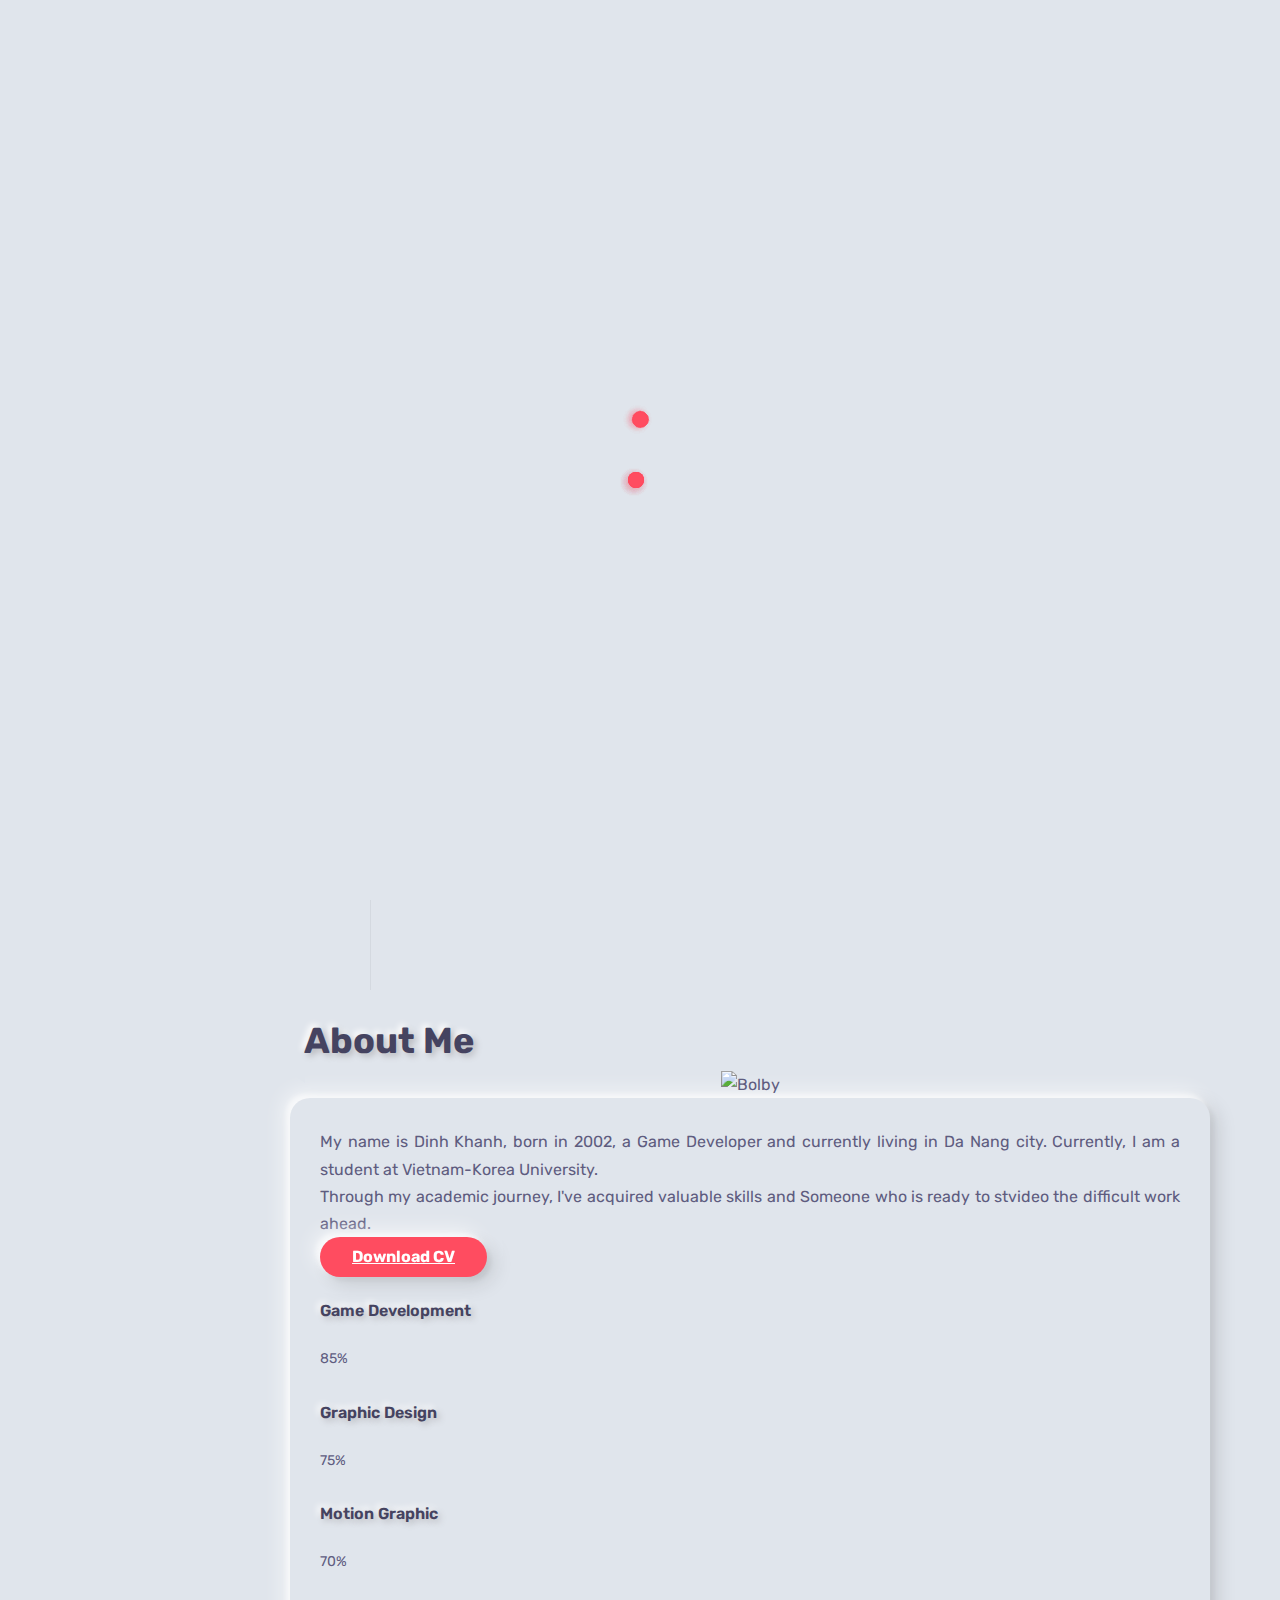
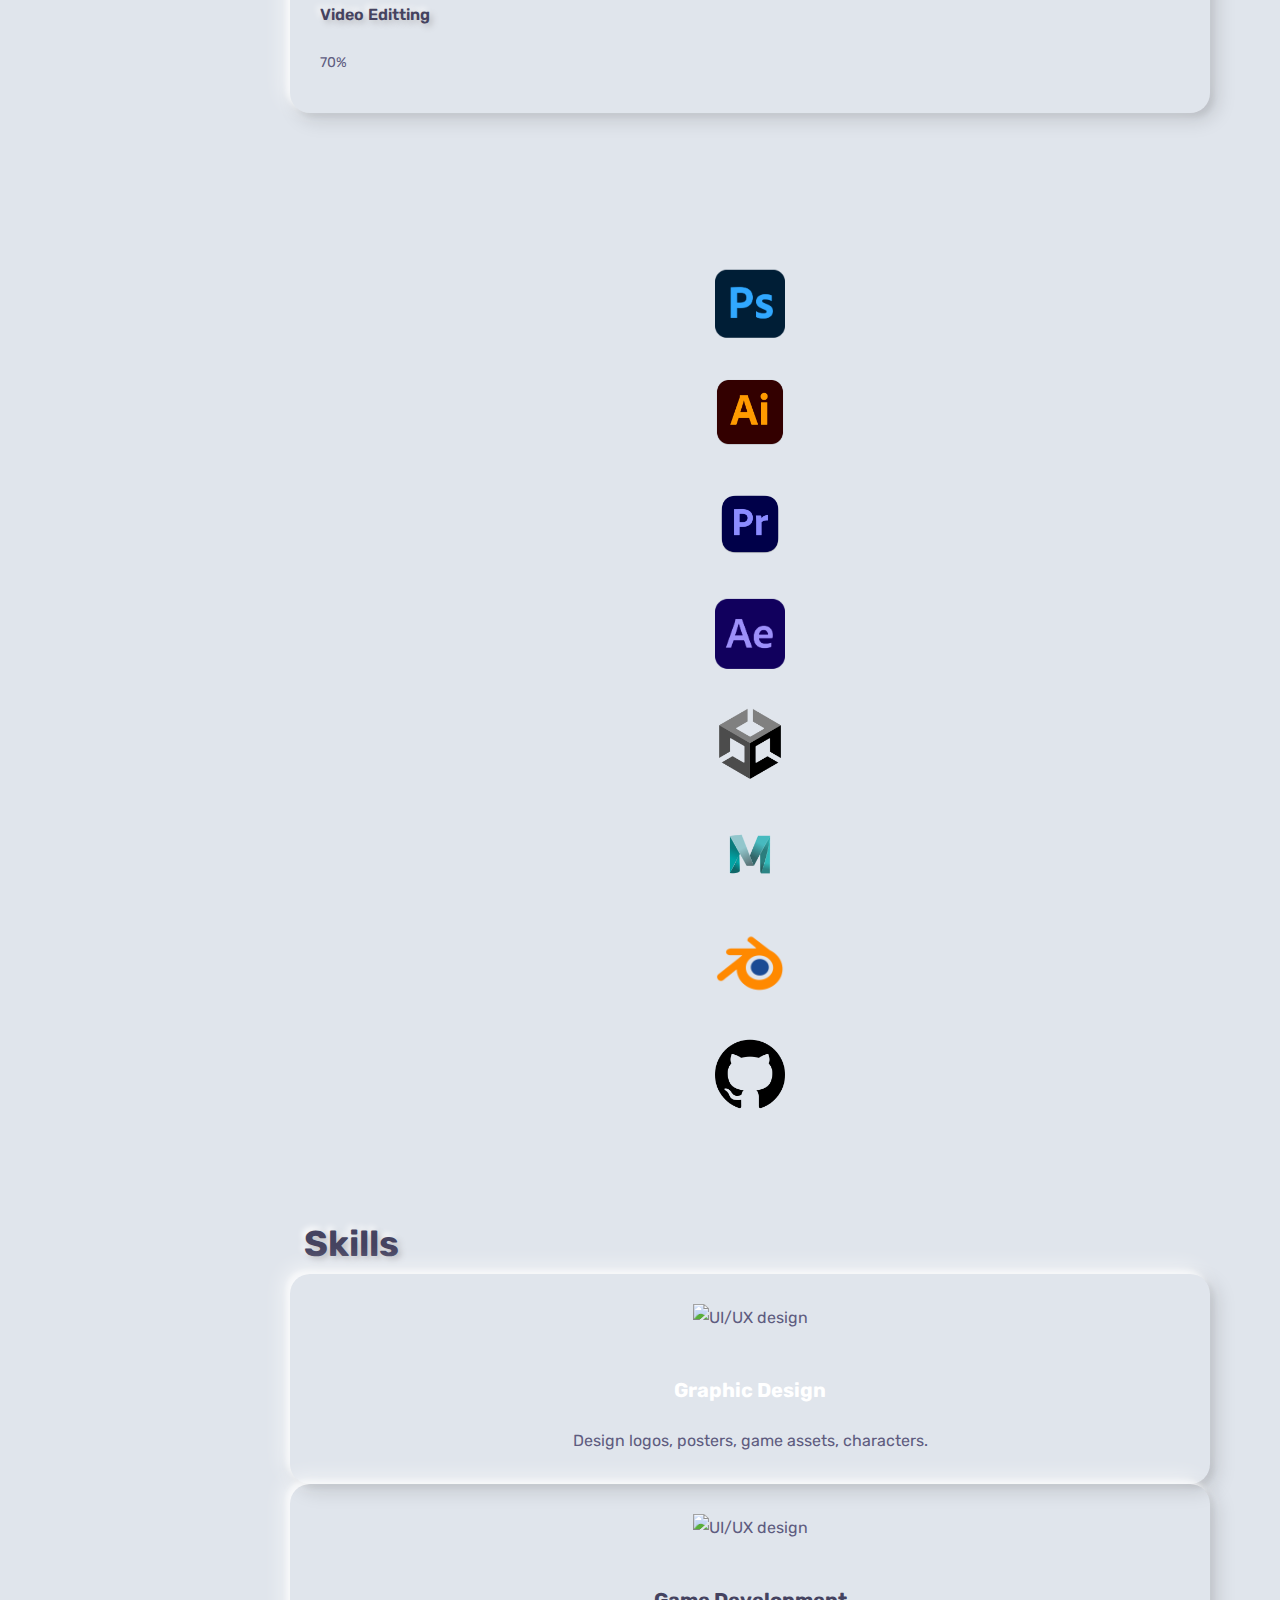
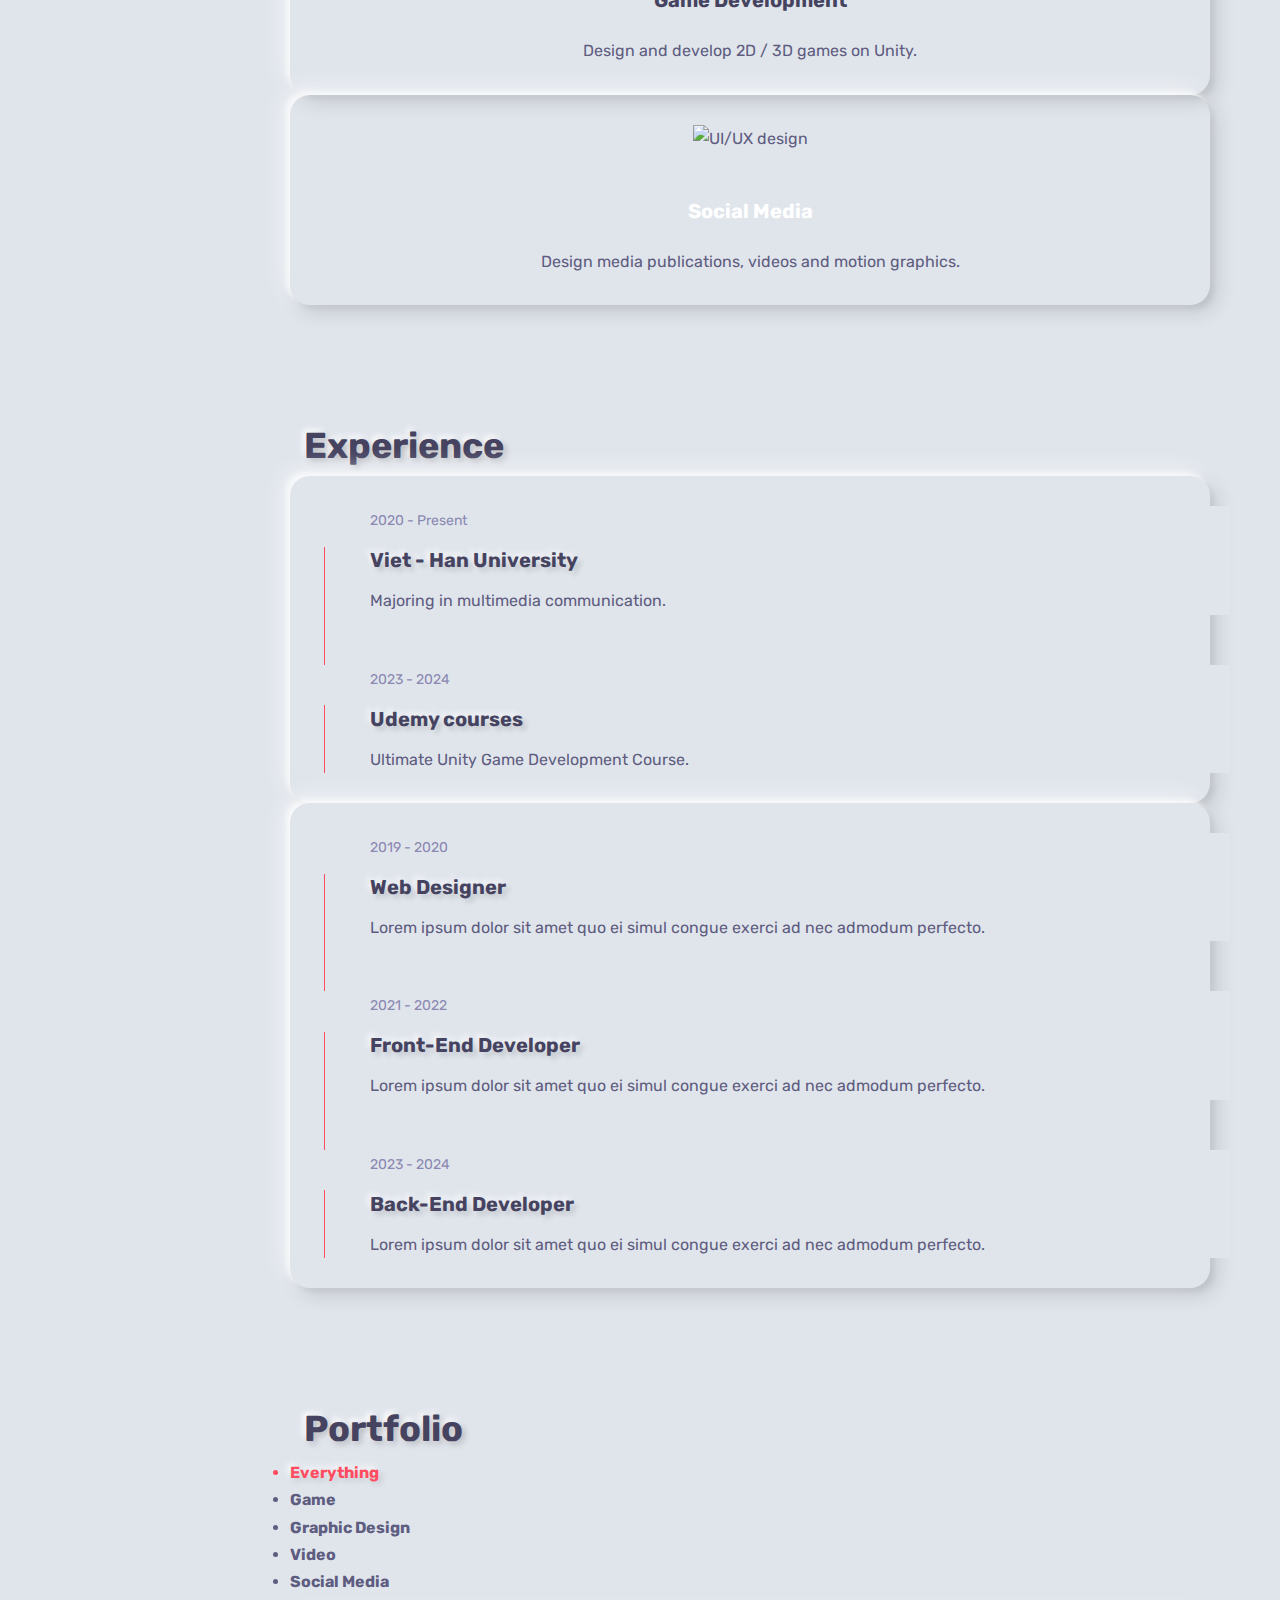
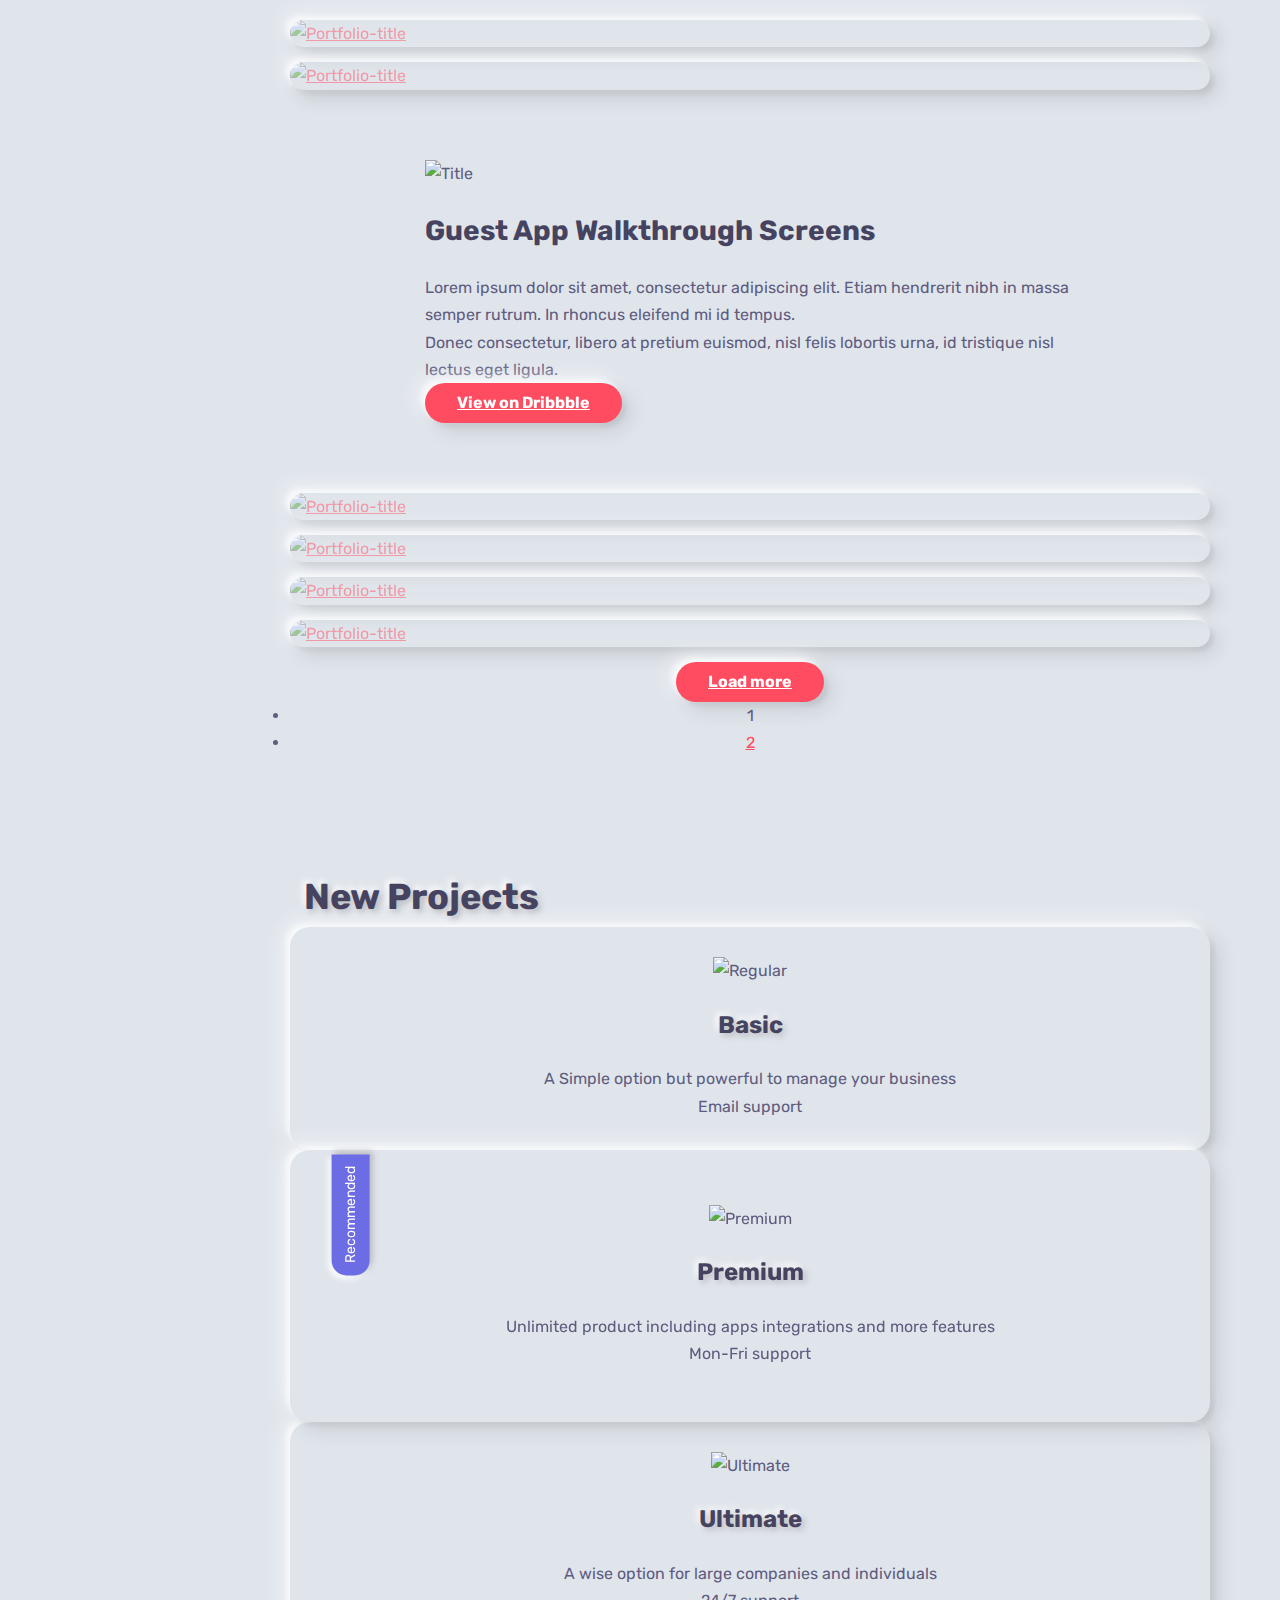
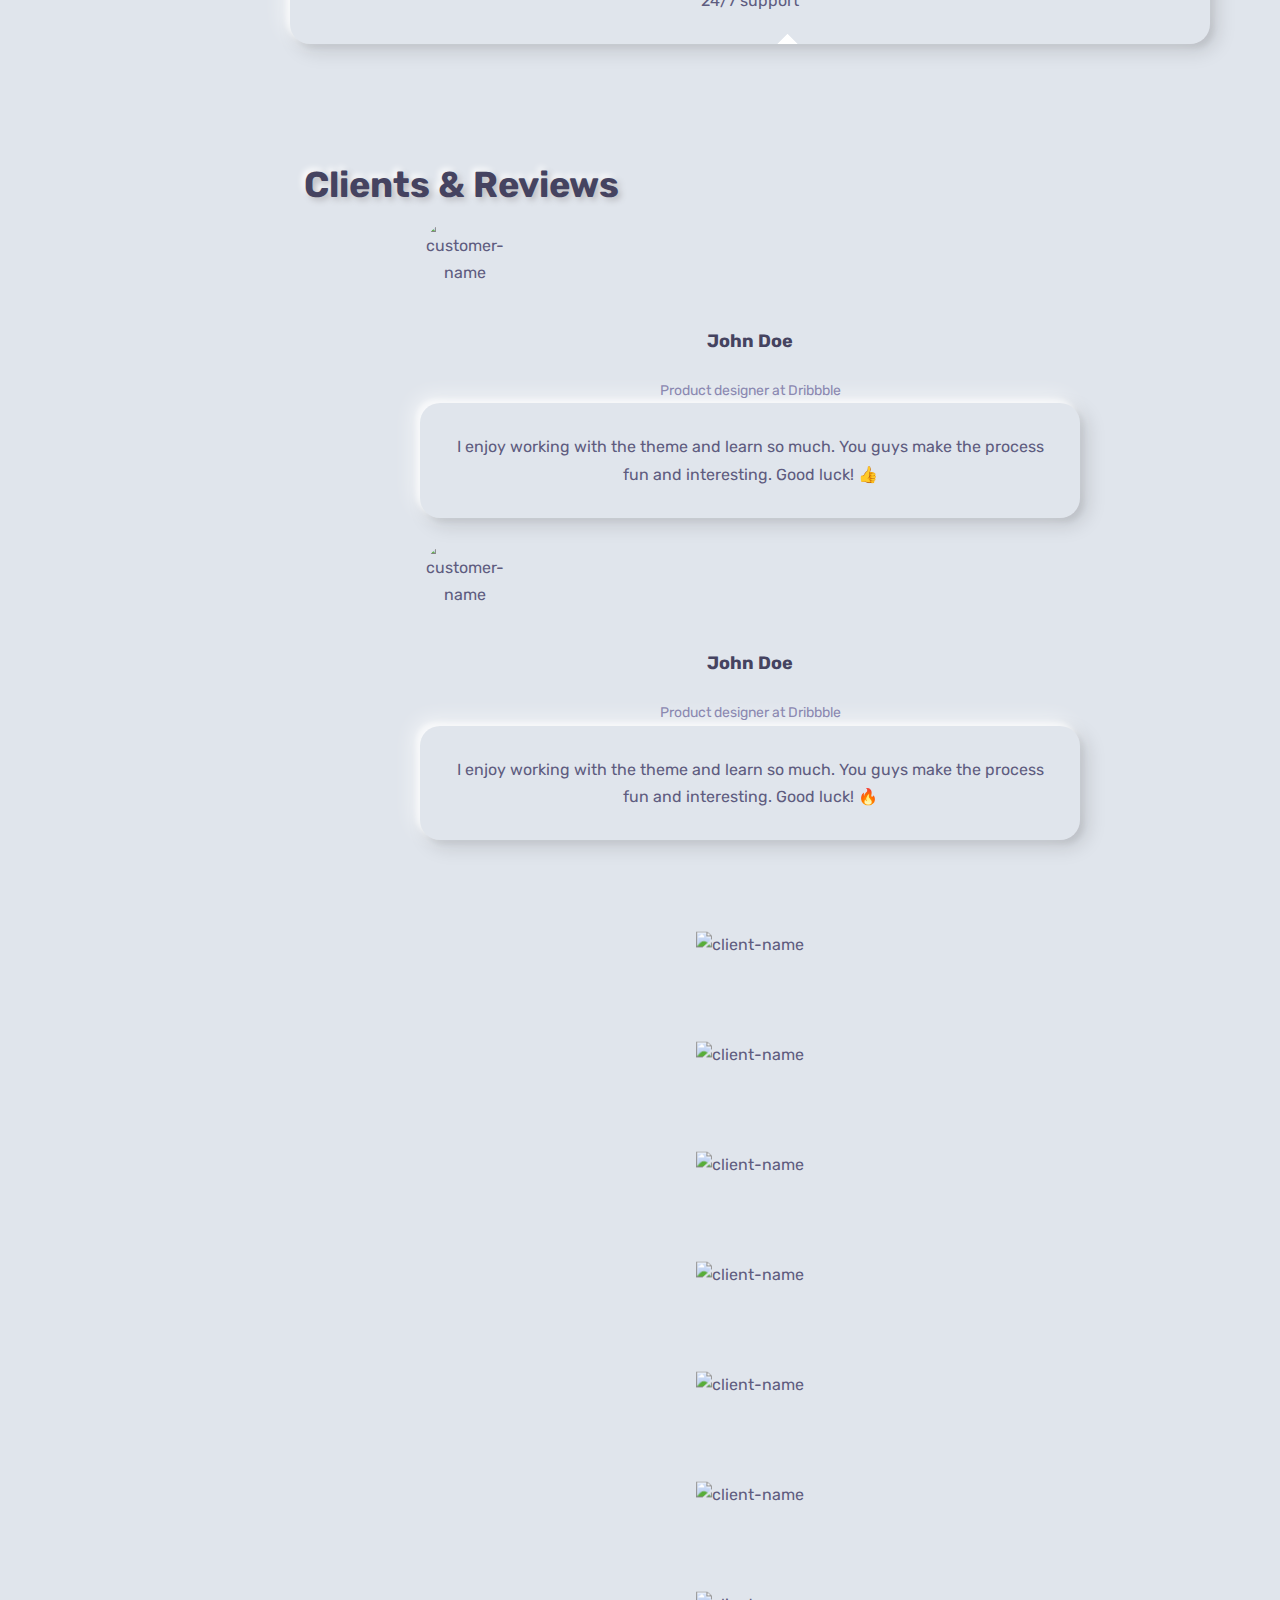
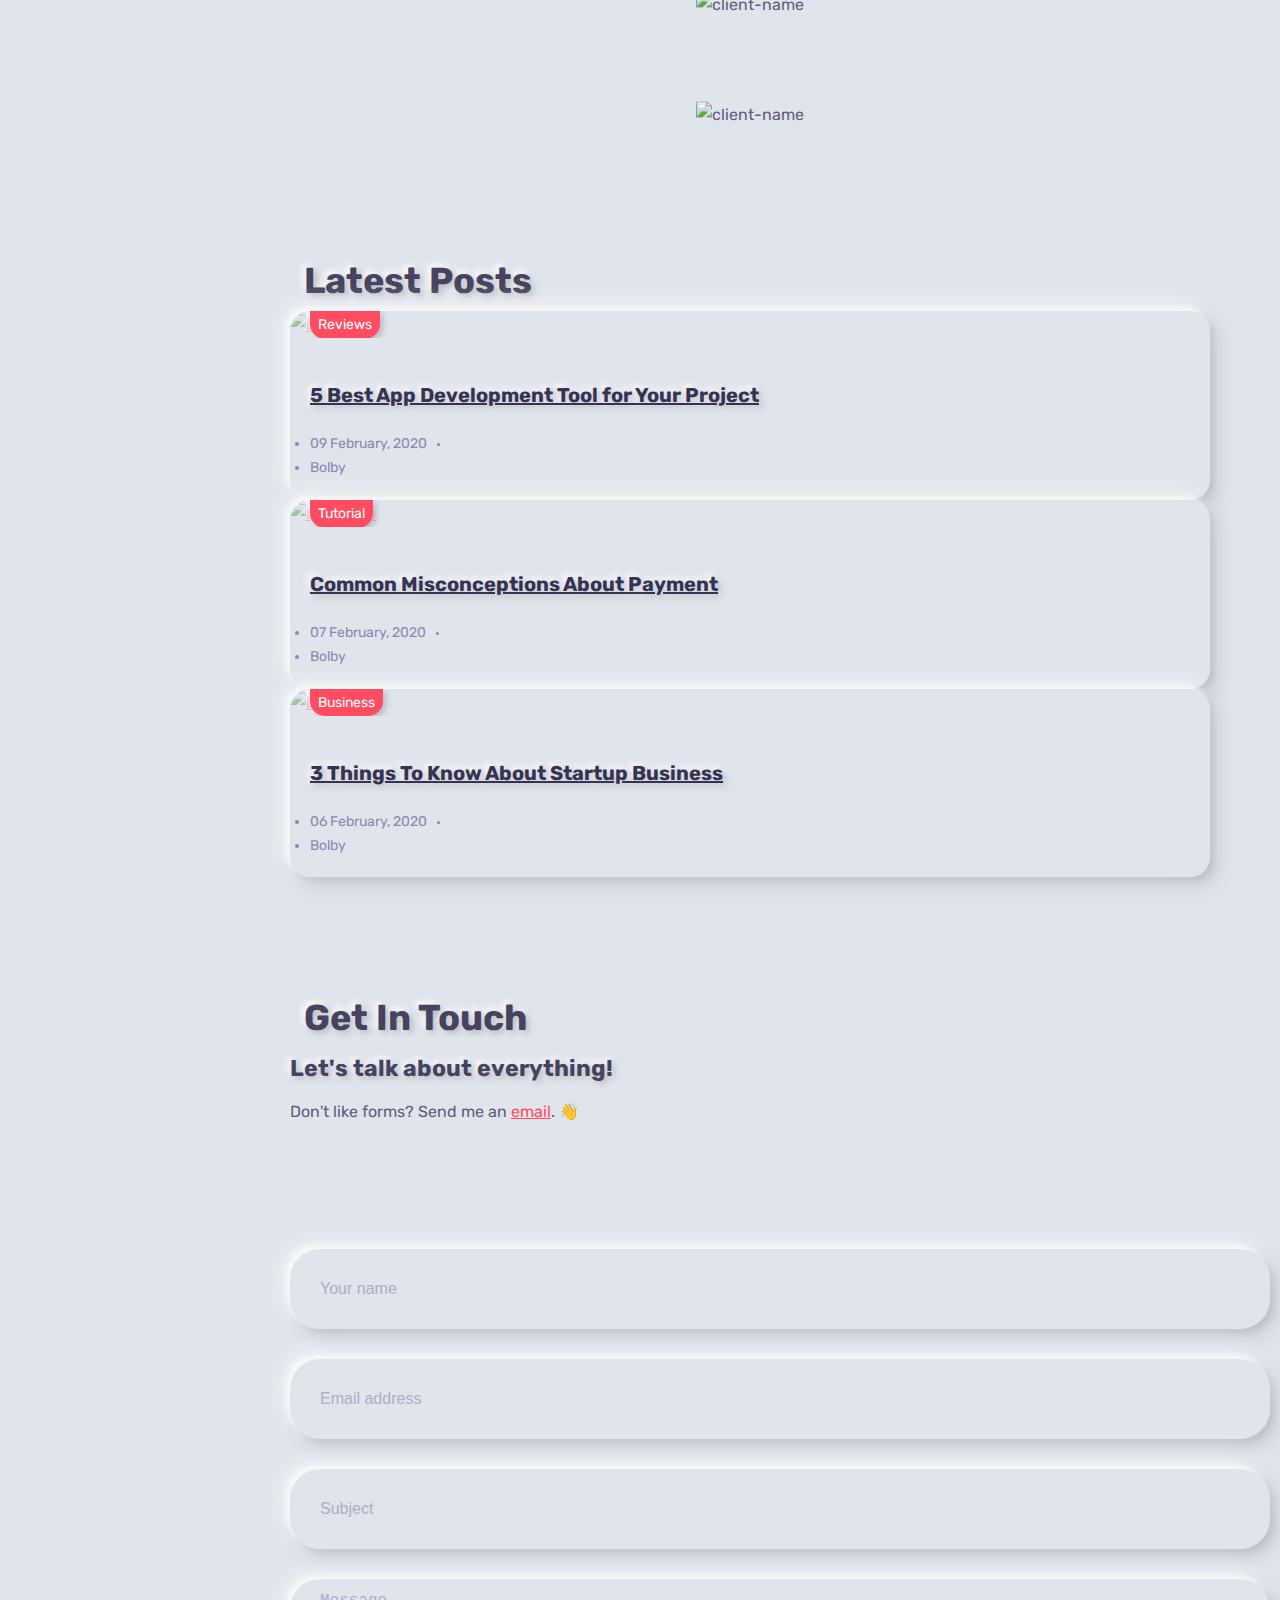
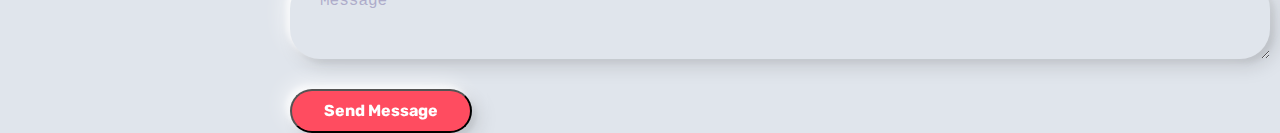
==== commit 62689288: "update" ====
--- a/index.html
+++ b/index.html
@@ -1,986 +1,1102 @@
 <!DOCTYPE html>
 <html lang="en-US">
-<head>
-	<meta http-equiv="Content-Type" content="text/html; charset=UTF-8">
-	<title>DK Tran Dinh Khanh- Portfolio/CV/Resume </title>
-	<meta name="description" content="Bolby - Portfolio/CV/Resume HTML Template">
-	<meta name="viewport" content="width=device-width, initial-scale=1, maximum-scale=1">
-	<link rel="shortcut icon" type="image/x-icon" href="images/favicon.png">
-
-	<!-- STYLESHEETS -->
-	<link rel="stylesheet" href="css/bootstrap.min.css" type="text/css" media="all">
-	<link rel="stylesheet" href="css/all.min.css" type="text/css" media="all">
-	<link rel="stylesheet" href="css/simple-line-icons.css" type="text/css" media="all">
-	<link rel="stylesheet" href="css/slick.css" type="text/css" media="all">
-	<link rel="stylesheet" href="css/animate.css" type="text/css" media="all">
-	<link rel="stylesheet" href="css/magnific-popup.css" type="text/css" media="all">
-	<link rel="stylesheet" href="css/style.css" type="text/css" media="all">
-
-	
-
-</head>
-
-<body>
-
-<!-- Preloader -->
-<div id="preloader" class="light">
-	<div class="outer">
-		<!-- Google Chrome -->
-		<div class="infinityChrome">
-			<div></div>
-			<div></div>
-			<div></div>
-		</div>
-
-		<!-- Safari and others -->
-		<div class="infinity">
-			<div>
-				<span></span>
-			</div>
-			<div>
-				<span></span>
-			</div>
-			<div>
-				<span></span>
+	<head>
+		<meta http-equiv="Content-Type" content="text/html; charset=UTF-8">
+		<title>DK Tran Dinh Khanh- Portfolio/CV/Resume </title>
+		<meta name="description" content="Bolby - Portfolio/CV/Resume HTML Template">
+		<meta name="viewport"
+			content="width=device-width, initial-scale=1, maximum-scale=1">
+		<link rel="shortcut icon" type="image/x-icon" href="images/favicon.png">
+
+		<!-- STYLESHEETS -->
+		<link rel="stylesheet" href="css/bootstrap.min.css" type="text/css"
+			media="all">
+		<link rel="stylesheet" href="css/all.min.css" type="text/css" media="all">
+		<link rel="stylesheet" href="css/simple-line-icons.css" type="text/css"
+			media="all">
+		<link rel="stylesheet" href="css/slick.css" type="text/css" media="all">
+		<link rel="stylesheet" href="css/animate.css" type="text/css" media="all">
+		<link rel="stylesheet" href="css/magnific-popup.css" type="text/css"
+			media="all">
+		<link rel="stylesheet" href="css/style.css" type="text/css" media="all">
+
+	</head>
+
+	<body>
+
+		<!-- Preloader -->
+		<div id="preloader" class="light">
+			<div class="outer">
+				<!-- Google Chrome -->
+				<div class="infinityChrome">
+					<div></div>
+					<div></div>
+					<div></div>
+				</div>
+
+				<!-- Safari and others -->
+				<div class="infinity">
+					<div>
+						<span></span>
+					</div>
+					<div>
+						<span></span>
+					</div>
+					<div>
+						<span></span>
+					</div>
+				</div>
+				<!-- Stuff -->
+				<svg xmlns="http://www.w3.org/2000/svg" version="1.1" class="goo-outer">
+					<defs>
+						<filter id="goo">
+							<fegaussianblur in="SourceGraphic" stdDeviation="6" result="blur" />
+							<fecolormatrix in="blur"
+								values="1 0 0 0 0  0 1 0 0 0  0 0 1 0 0  0 0 0 18 -7" result="goo" />
+							<feblend in="SourceGraphic" in2="goo" />
+						</filter>
+					</defs>
+				</svg>
 			</div>
 		</div>
-		<!-- Stuff -->
-		<svg xmlns="http://www.w3.org/2000/svg" version="1.1" class="goo-outer">
-			<defs>
-				<filter id="goo">
-					<feGaussianBlur in="SourceGraphic" stdDeviation="6" result="blur" />
-					<feColorMatrix in="blur" values="1 0 0 0 0  0 1 0 0 0  0 0 1 0 0  0 0 0 18 -7" result="goo" />
-					<feBlend in="SourceGraphic" in2="goo" />
-				</filter>
-			</defs>
-		</svg>
-	</div>
-</div>
-
-<!-- mobile header -->
-<header class="mobile-header-1 light">
-	<div class="container">
-		<!-- menu icon -->
-		<div class="menu-icon d-inline-flex mr-4">
-			<button>
-				<span></span>
-			</button>
-		</div>
-		<!-- logo image -->
-		<div class="site-logo" >
-			<a href="index-light.html">
-				<img class="logo" style="margin-top: 10px;" src="images/logo.png" alt="DK" />
-			</a>
-		</div>
-	</div>
-</header>
-
-<!-- desktop header -->
-<header class="desktop-header-1 light d-flex align-items-start flex-column">
-	
-	<!-- logo image -->
-	<div class="site-logo" style="margin-left: 40px;">
-		<a href="index-light.html">
-			<img class="logo" src="images/logo.png" alt="DK" />
-		</a>
-	</div>
-	
-	<!-- main menu -->
-	<nav>
-		<ul class="vertical-menu scrollspy">
-			<li class="active"><a href="#home"><i class="icon-home"></i>Home</a></li>
-			<li><a href="#about"><i class="icon-user-following"></i>About</a></li>
-			<li><a href="#services"><i class="icon-briefcase"></i>Services</a></li>
-			<li><a href="#experience"><i class="icon-graduation"></i>Experience</a></li>
-			<li><a href="#works"><i class="icon-layers"></i>Works</a></li>
-			<li><a href="#blog"><i class="icon-note"></i>Blog</a></li>
-			<li><a href="#contact"><i class="icon-bubbles"></i>Contact</a></li>
-		</ul>
-	</nav>
-	
-	<!-- site footer -->
-	
-
-</header>
-
-<!-- main layout -->
-<main class="content">
-	
-	<!-- section home -->
-	<section id="home" class="home d-flex light align-items-center">
-		<div class="container">
-
-			<!-- intro -->
-			<div class="intro">
-				<!-- avatar image -->
-				<img src="images/avatar-1.svg" alt="Bolby" class="mb-4" />
-
-				<!-- info -->
-				<h1 class="mb-2 mt-0">Tran Dinh Khanh</h1>
-				<span>I'm a <span class="text-rotating">Game Developer, Web developer, Designer, Editor</span></span>
-
-				<!-- social icons -->
-				<ul class="social-icons light list-inline mb-0 mt-4">
-					<li class="list-inline-item"><a href="https://www.facebook.com/trandinhkhanh2002" target = "_blank"><i class="fab fa-facebook"></i></a></li>
-					<li class="list-inline-item"><a href="#"><i class="fab fa-instagram" target = "_blank"></i></a></li>
-					<li class="list-inline-item"><a href="https://www.behance.net/khanhtrandinh"><i class="fab fa-behance" target = "_blank"></i></a></li>
-					<li class="list-inline-item"><a href="https://github.com/dinhkhanh123" target = "_blank"><i class="fab fa-github"></i></a></li>
-					<li class="list-inline-item"><a href="#"><i class="fab fa-pinterest-p" target = "_blank"></i></a></li>
-				</ul>
-
-				<!-- buttons -->
-				<div class="mt-4">
-					<a href="#contact" class="btn btn-default">Hire me</a>
+
+		<!-- mobile header -->
+		<header class="mobile-header-1 light">
+			<div class="container">
+				<!-- menu icon -->
+				<div class="menu-icon d-inline-flex mr-4">
+					<button>
+						<span></span>
+					</button>
+				</div>
+				<!-- logo image -->
+				<div class="site-logo">
+					<a href="index-light.html">
+						<img class="logo" style="margin-top: 10px;" src="images/logo.png"
+							alt="DK" />
+					</a>
 				</div>
 			</div>
-			
-			<!-- scroll down mouse wheel -->
-			<div class="scroll-down light">
-				<a href="#about" class="mouse-wrapper">
-					<span>Scroll Down</span>
-					<span class="mouse">
-						<span class="wheel"></span>
-					</span>
+		</header>
+
+		<!-- desktop header -->
+		<header class="desktop-header-1 light d-flex align-items-start flex-column">
+
+			<!-- logo image -->
+			<div class="site-logo" style="margin-left: 40px;">
+				<a href="index-light.html">
+					<img class="logo" src="images/logo.png" alt="DK" />
 				</a>
 			</div>
 
-			<!-- parallax layers -->
-			<div class="parallax" data-relative-input="true">
-
-				<svg width="27" height="29" data-depth="0.3" class="layer p1" xmlns="http://www.w3.org/2000/svg"><path d="M21.15625.60099c4.37954 3.67487 6.46544 9.40612 5.47254 15.03526-.9929 5.62915-4.91339 10.30141-10.2846 12.25672-5.37122 1.9553-11.3776.89631-15.75715-2.77856l2.05692-2.45134c3.50315 2.93948 8.3087 3.78663 12.60572 2.22284 4.297-1.5638 7.43381-5.30209 8.22768-9.80537.79387-4.50328-.8749-9.08872-4.37803-12.02821L21.15625.60099z" fill="#FFD15C" fill-rule="evenodd"/></svg>
-
-				<svg width="26" height="26" data-depth="0.2" class="layer p2" xmlns="http://www.w3.org/2000/svg"><path d="M13 3.3541L2.42705 24.5h21.1459L13 3.3541z" stroke="#FF4C60" stroke-width="3" fill="none" fill-rule="evenodd"/></svg>
-
-				<svg width="30" height="25" data-depth="0.3" class="layer p3" xmlns="http://www.w3.org/2000/svg"><path d="M.1436 8.9282C3.00213 3.97706 8.2841.92763 14.00013.92796c5.71605.00032 10.9981 3.04992 13.85641 8 2.8583 4.95007 2.8584 11.0491-.00014 16.00024l-2.77128-1.6c2.28651-3.96036 2.28631-8.84002.00011-12.8002-2.2862-3.96017-6.5124-6.40017-11.08513-6.4-4.57271.00018-8.79872 2.43984-11.08524 6.4002l-2.77128-1.6z" fill="#44D7B6" fill-rule="evenodd"/></svg>
-
-				<svg width="15" height="23" data-depth="0.6" class="layer p4" xmlns="http://www.w3.org/2000/svg"><rect transform="rotate(30 9.86603 10.13397)" x="7" width="3" height="25" rx="1.5" fill="#FFD15C" fill-rule="evenodd"/></svg>
-
-				<svg width="15" height="23" data-depth="0.2" class="layer p5" xmlns="http://www.w3.org/2000/svg"><rect transform="rotate(30 9.86603 10.13397)" x="7" width="3" height="25" rx="1.5" fill="#6C6CE5" fill-rule="evenodd"/></svg>
-
-				<svg width="49" height="17" data-depth="0.5" class="layer p6" xmlns="http://www.w3.org/2000/svg"><g fill="#FF4C60" fill-rule="evenodd"><path d="M.5 16.5c0-5.71709 2.3825-10.99895 6.25-13.8567 3.8675-2.85774 8.6325-2.85774 12.5 0C23.1175 5.50106 25.5 10.78292 25.5 16.5H23c0-4.57303-1.90625-8.79884-5-11.08535-3.09375-2.28652-6.90625-2.28652-10 0C4.90625 7.70116 3 11.92697 3 16.5H.5z"/><path d="M23.5 16.5c0-5.71709 2.3825-10.99895 6.25-13.8567 3.8675-2.85774 8.6325-2.85774 12.5 0C46.1175 5.50106 48.5 10.78292 48.5 16.5H46c0-4.57303-1.90625-8.79884-5-11.08535-3.09375-2.28652-6.90625-2.28652-10 0-3.09375 2.28651-5 6.51232-5 11.08535h-2.5z"/></g></svg>
-
-				<svg width="26" height="26" data-depth="0.4" class="layer p7" xmlns="http://www.w3.org/2000/svg"><path d="M13 22.6459L2.42705 1.5h21.1459L13 22.6459z" stroke="#FFD15C" stroke-width="3" fill="none" fill-rule="evenodd"/></svg>
-
-				<svg width="19" height="21" data-depth="0.3" class="layer p8" xmlns="http://www.w3.org/2000/svg"><rect transform="rotate(-40 6.25252 10.12626)" x="7" width="3" height="25" rx="1.5" fill="#6C6CE5" fill-rule="evenodd"/></svg>
-
-				<svg width="30" height="25" data-depth="0.3" data-depth-y="-1.30" class="layer p9" xmlns="http://www.w3.org/2000/svg"><path d="M29.8564 16.0718c-2.85854 4.95114-8.1405 8.00057-13.85654 8.00024-5.71605-.00032-10.9981-3.04992-13.85641-8-2.8583-4.95007-2.8584-11.0491.00014-16.00024l2.77128 1.6c-2.28651 3.96036-2.28631 8.84002-.00011 12.8002 2.2862 3.96017 6.5124 6.40017 11.08513 6.4 4.57271-.00018 8.79872-2.43984 11.08524-6.4002l2.77128 1.6z" fill="#6C6CE5" fill-rule="evenodd"/></svg>
-
-				<svg width="47" height="29" data-depth="0.2" class="layer p10" xmlns="http://www.w3.org/2000/svg"><g fill="#44D7B6" fill-rule="evenodd"><path d="M46.78878 17.19094c-1.95535 5.3723-6.00068 9.52077-10.61234 10.8834-4.61167 1.36265-9.0893-.26708-11.74616-4.27524-2.65686-4.00817-3.08917-9.78636-1.13381-15.15866l2.34923.85505c-1.56407 4.29724-1.2181 8.92018.90705 12.12693 2.12514 3.20674 5.70772 4.5107 9.39692 3.4202 3.68921-1.0905 6.92581-4.40949 8.48988-8.70673l2.34923.85505z"/><path d="M25.17585 9.32448c-1.95535 5.3723-6.00068 9.52077-10.61234 10.8834-4.61167 1.36264-9.0893-.26708-11.74616-4.27525C.16049 11.92447-.27182 6.14628 1.68354.77398l2.34923.85505c-1.56407 4.29724-1.2181 8.92018.90705 12.12692 2.12514 3.20675 5.70772 4.5107 9.39692 3.4202 3.68921-1.0905 6.92581-4.40948 8.48988-8.70672l2.34923.85505z"/></g></svg>
-
-				<svg width="33" height="20" data-depth="0.5" class="layer p11" xmlns="http://www.w3.org/2000/svg"><path d="M32.36774.34317c.99276 5.63023-1.09332 11.3614-5.47227 15.03536-4.37895 3.67396-10.3855 4.73307-15.75693 2.77837C5.76711 16.2022 1.84665 11.53014.8539 5.8999l3.15139-.55567c.7941 4.50356 3.93083 8.24147 8.22772 9.8056 4.29688 1.56413 9.10275.71673 12.60554-2.2227C28.34133 9.98771 30.01045 5.4024 29.21635.89884l3.15139-.55567z" fill="#FFD15C" fill-rule="evenodd"/></svg>
-
-			</div>
-		</div>
+			<!-- main menu -->
+			<nav>
+				<ul class="vertical-menu scrollspy">
+					<li class="active"><a href="#home"><i class="icon-home"></i>Home</a></li>
+					<li><a href="#about"><i class="icon-user-following"></i>About</a></li>
+					<li><a href="#services"><i class="icon-briefcase"></i>Skill</a></li>
+					<li><a href="#experience"><i
+								class="icon-graduation"></i>Experience</a></li>
+					<li><a href="#works"><i class="icon-layers"></i>Portfolio</a></li>
+					<li><a href="#blog"><i class="icon-note"></i>Blog</a></li>
+					<li><a href="#contact"><i class="icon-bubbles"></i>Contact</a></li>
+				</ul>
+			</nav>
+
+			<!-- site footer -->
+
+		</header>
+
+		<!-- main layout -->
+		<main class="content">
+
+			<!-- section home -->
+			<section id="home" class="home d-flex light align-items-center">
+				<div class="container">
+
+					<!-- intro -->
+					<div class="intro">
+						<!-- avatar image -->
+						<img src="images/avatar-1.svg" alt="Bolby" class="mb-4" />
+
+						<!-- info -->
+						<h1 class="mb-2 mt-0">Tran Dinh Khanh</h1>
+						<span>I'm a <span class="text-rotating">Game Developer,
+							Graphic Designer,Video Editor</span></span>
+
+						<!-- social icons -->
+						<ul class="social-icons light list-inline mb-0 mt-4">
+							<li class="list-inline-item"><a
+									href="https://www.facebook.com/trandinhkhanh2002" target="_blank"><i
+										class="fab fa-facebook"></i></a></li>
+							<li class="list-inline-item"><a href="#"><i class="fab fa-instagram"
+										target="_blank"></i></a></li>
+							<li class="list-inline-item"><a
+									href="https://www.behance.net/khanhtrandinh"><i class="fab fa-behance"
+										target="_blank"></i></a></li>
+							<li class="list-inline-item"><a href="https://github.com/dinhkhanh123"
+									target="_blank"><i class="fab fa-github"></i></a></li>
+							<li class="list-inline-item"><a href="#"><i class="fab fa-pinterest-p"
+										target="_blank"></i></a></li>
+						</ul>
+
+						<!-- buttons -->
+						<div class="mt-4">
+							<a href="#contact" class="btn btn-default">Hire me</a>
+						</div>
+					</div>
+
+					<!-- scroll down mouse wheel -->
+					<div class="scroll-down light">
+						<a href="#about" class="mouse-wrapper">
+							<span>Scroll Down</span>
+							<span class="mouse">
+								<span class="wheel"></span>
+							</span>
+						</a>
+					</div>
+
+					<!-- parallax layers -->
+					<div class="parallax" data-relative-input="true">
+
+						<svg width="27" height="29" data-depth="0.3" class="layer p1"
+							xmlns="http://www.w3.org/2000/svg"><path
+								d="M21.15625.60099c4.37954 3.67487 6.46544 9.40612 5.47254 15.03526-.9929 5.62915-4.91339 10.30141-10.2846 12.25672-5.37122 1.9553-11.3776.89631-15.75715-2.77856l2.05692-2.45134c3.50315 2.93948 8.3087 3.78663 12.60572 2.22284 4.297-1.5638 7.43381-5.30209 8.22768-9.80537.79387-4.50328-.8749-9.08872-4.37803-12.02821L21.15625.60099z"
+								fill="#FFD15C" fill-rule="evenodd" /></svg>
+
+						<svg width="26" height="26" data-depth="0.2" class="layer p2"
+							xmlns="http://www.w3.org/2000/svg"><path
+								d="M13 3.3541L2.42705 24.5h21.1459L13 3.3541z" stroke="#FF4C60"
+								stroke-width="3" fill="none" fill-rule="evenodd" /></svg>
+
+						<svg width="30" height="25" data-depth="0.3" class="layer p3"
+							xmlns="http://www.w3.org/2000/svg"><path
+								d="M.1436 8.9282C3.00213 3.97706 8.2841.92763 14.00013.92796c5.71605.00032 10.9981 3.04992 13.85641 8 2.8583 4.95007 2.8584 11.0491-.00014 16.00024l-2.77128-1.6c2.28651-3.96036 2.28631-8.84002.00011-12.8002-2.2862-3.96017-6.5124-6.40017-11.08513-6.4-4.57271.00018-8.79872 2.43984-11.08524 6.4002l-2.77128-1.6z"
+								fill="#44D7B6" fill-rule="evenodd" /></svg>
+
+						<svg width="15" height="23" data-depth="0.6" class="layer p4"
+							xmlns="http://www.w3.org/2000/svg"><rect
+								transform="rotate(30 9.86603 10.13397)" x="7" width="3" height="25"
+								rx="1.5" fill="#FFD15C" fill-rule="evenodd" /></svg>
+
+						<svg width="15" height="23" data-depth="0.2" class="layer p5"
+							xmlns="http://www.w3.org/2000/svg"><rect
+								transform="rotate(30 9.86603 10.13397)" x="7" width="3" height="25"
+								rx="1.5" fill="#6C6CE5" fill-rule="evenodd" /></svg>
+
+						<svg width="49" height="17" data-depth="0.5" class="layer p6"
+							xmlns="http://www.w3.org/2000/svg"><g fill="#FF4C60"
+								fill-rule="evenodd"><path
+									d="M.5 16.5c0-5.71709 2.3825-10.99895 6.25-13.8567 3.8675-2.85774 8.6325-2.85774 12.5 0C23.1175 5.50106 25.5 10.78292 25.5 16.5H23c0-4.57303-1.90625-8.79884-5-11.08535-3.09375-2.28652-6.90625-2.28652-10 0C4.90625 7.70116 3 11.92697 3 16.5H.5z" /><path
+									d="M23.5 16.5c0-5.71709 2.3825-10.99895 6.25-13.8567 3.8675-2.85774 8.6325-2.85774 12.5 0C46.1175 5.50106 48.5 10.78292 48.5 16.5H46c0-4.57303-1.90625-8.79884-5-11.08535-3.09375-2.28652-6.90625-2.28652-10 0-3.09375 2.28651-5 6.51232-5 11.08535h-2.5z" /></g></svg>
+
+						<svg width="26" height="26" data-depth="0.4" class="layer p7"
+							xmlns="http://www.w3.org/2000/svg"><path
+								d="M13 22.6459L2.42705 1.5h21.1459L13 22.6459z" stroke="#FFD15C"
+								stroke-width="3" fill="none" fill-rule="evenodd" /></svg>
+
+						<svg width="19" height="21" data-depth="0.3" class="layer p8"
+							xmlns="http://www.w3.org/2000/svg"><rect
+								transform="rotate(-40 6.25252 10.12626)" x="7" width="3" height="25"
+								rx="1.5" fill="#6C6CE5" fill-rule="evenodd" /></svg>
+
+						<svg width="30" height="25" data-depth="0.3" data-depth-y="-1.30"
+							class="layer p9" xmlns="http://www.w3.org/2000/svg"><path
+								d="M29.8564 16.0718c-2.85854 4.95114-8.1405 8.00057-13.85654 8.00024-5.71605-.00032-10.9981-3.04992-13.85641-8-2.8583-4.95007-2.8584-11.0491.00014-16.00024l2.77128 1.6c-2.28651 3.96036-2.28631 8.84002-.00011 12.8002 2.2862 3.96017 6.5124 6.40017 11.08513 6.4 4.57271-.00018 8.79872-2.43984 11.08524-6.4002l2.77128 1.6z"
+								fill="#6C6CE5" fill-rule="evenodd" /></svg>
+
+						<svg width="47" height="29" data-depth="0.2" class="layer p10"
+							xmlns="http://www.w3.org/2000/svg"><g fill="#44D7B6"
+								fill-rule="evenodd"><path
+									d="M46.78878 17.19094c-1.95535 5.3723-6.00068 9.52077-10.61234 10.8834-4.61167 1.36265-9.0893-.26708-11.74616-4.27524-2.65686-4.00817-3.08917-9.78636-1.13381-15.15866l2.34923.85505c-1.56407 4.29724-1.2181 8.92018.90705 12.12693 2.12514 3.20674 5.70772 4.5107 9.39692 3.4202 3.68921-1.0905 6.92581-4.40949 8.48988-8.70673l2.34923.85505z" /><path
+									d="M25.17585 9.32448c-1.95535 5.3723-6.00068 9.52077-10.61234 10.8834-4.61167 1.36264-9.0893-.26708-11.74616-4.27525C.16049 11.92447-.27182 6.14628 1.68354.77398l2.34923.85505c-1.56407 4.29724-1.2181 8.92018.90705 12.12692 2.12514 3.20675 5.70772 4.5107 9.39692 3.4202 3.68921-1.0905 6.92581-4.40948 8.48988-8.70672l2.34923.85505z" /></g></svg>
+
+						<svg width="33" height="20" data-depth="0.5" class="layer p11"
+							xmlns="http://www.w3.org/2000/svg"><path
+								d="M32.36774.34317c.99276 5.63023-1.09332 11.3614-5.47227 15.03536-4.37895 3.67396-10.3855 4.73307-15.75693 2.77837C5.76711 16.2022 1.84665 11.53014.8539 5.8999l3.15139-.55567c.7941 4.50356 3.93083 8.24147 8.22772 9.8056 4.29688 1.56413 9.10275.71673 12.60554-2.2227C28.34133 9.98771 30.01045 5.4024 29.21635.89884l3.15139-.55567z"
+								fill="#FFD15C" fill-rule="evenodd" /></svg>
+
+					</div>
+				</div>
+
+			</section>
+
+			<!-- section about -->
+			<section id="about">
+
+				<div class="container">
+
+					<!-- section title -->
+					<h2 class="section-title wow fadeInUp">About Me</h2>
+
+					<div class="spacer" data-height="60"></div>
+
+					<div class="row">
+
+						<div class="col-md-3">
+							<div class="text-center text-md-left">
+								<!-- avatar image -->
+								<img src="images/avatar.JPG" alt="Bolby" />
+							</div>
+							<div class="spacer d-md-none d-lg-none" data-height="30"></div>
+						</div>
+
+						<div class="col-md-9 triangle-left-md triangle-top-sm">
+							<div class="rounded bg-white shadow-dark padding-30">
+								<div class="row">
+									<div class="col-md-6">
+										<!-- about text -->
+										<p style="text-align: justify;">
+											My name is Dinh Khanh, born in 2002, a Game Developer and currently
+											living in Da Nang city.
+											Currently, I am a student at Vietnam-Korea University.<br>
+
+											Through my academic journey, I've acquired valuable skills and
+											Someone who is ready to stvideo the difficult work ahead.
+										</p>
+										<div class="mt-3">
+											<a href="files/cv.pdf" download="CV_TranDinhKhanh.pdf"
+												class="btn btn-default">Download CV</a>
+										</div>
+										<div class="spacer d-md-none d-lg-none" data-height="30"></div>
+									</div>
+									<div class="col-md-6">
+										<!-- skill item -->
+										<div class="skill-item">
+											<div class="skill-info clearfix">
+												<h4 class="float-left mb-3 mt-0">Game Development</h4>
+												<span class="float-right">85%</span>
+											</div>
+											<div class="progress">
+												<div class="progress-bar data-background" role="progressbar"
+													aria-valuemin="0" aria-valuemax="100" aria-valuenow="85"
+													data-color="#FFD15C">
+												</div>
+											</div>
+											<div class="spacer" data-height="20"></div>
+										</div>
+
+										<!-- skill item -->
+										<div class="skill-item">
+											<div class="skill-info clearfix">
+												<h4 class="float-left mb-3 mt-0">Graphic Design</h4>
+												<span class="float-right">75%</span>
+											</div>
+											<div class="progress">
+												<div class="progress-bar data-background" role="progressbar"
+													aria-valuemin="0" aria-valuemax="100" aria-valuenow="75"
+													data-color="#FF4C60">
+												</div>
+											</div>
+											<div class="spacer" data-height="20"></div>
+										</div>
+
+										<!-- skill item -->
+										<div class="skill-item">
+											<div class="skill-info clearfix">
+												<h4 class="float-left mb-3 mt-0">Motion Graphic</h4>
+												<span class="float-right">70%</span>
+											</div>
+											<div class="progress">
+												<div class="progress-bar data-background" role="progressbar"
+													aria-valuemin="0" aria-valuemax="100" aria-valuenow="70"
+													data-color="#6C6CE5">
+												</div>
+											</div>
+										</div>
+										<div class="spacer" data-height="20"></div>
+										<!-- skill item -->
+										<div class="skill-item">
+											<div class="skill-info clearfix">
+												<h4 class="float-left mb-3 mt-0">Video Editting</h4>
+												<span class="float-right">70%</span>
+											</div>
+											<div class="progress">
+												<div class="progress-bar data-background" role="progressbar"
+													aria-valuemin="0" aria-valuemax="100" aria-valuenow="70"
+													data-color="#6CE570">
+												</div>
+											</div>
+										</div>
+
+									</div>
+								</div>
+							</div>
+						</div>
+
+					</div>
+					<!-- row end -->
+
 		
-	</section>
-
-	<!-- section about -->
-	<section id="about">
-
-		<div class="container">
-			
-			<!-- section title -->
-			<h2 class="section-title wow fadeInUp">About Me</h2>
-
-			<div class="spacer" data-height="60"></div>
-			
-			<div class="row">
-
-				<div class="col-md-3">
-					<div class="text-center text-md-left">
-						<!-- avatar image -->
-						<img src="images/avatar.JPG" alt="Bolby" />
-					</div>
-					<div class="spacer d-md-none d-lg-none" data-height="30"></div>
-				</div>
-
-				<div class="col-md-9 triangle-left-md triangle-top-sm">
-					<div class="rounded bg-white shadow-dark padding-30">
-						<div class="row">
-							<div class="col-md-6">
-								<!-- about text -->
-								<p>									
-							I am Tran Dinh Khanh, a student majoring in Multimedia Communication at the University of Information Technology and Communication Viet-Han.
- 							My passion encompasses various fields such as Game Development, Web Development, Designing, and Editing.
-  							Through my academic journey, I've acquired valuable skills and experiences, preparing me for a dynamic career in multimedia. 								 
-									</p>
-								<div class="mt-3">
-									<a href="files/cv.pdf" download="CV_TranDinhKhanh.pdf" class="btn btn-default">Download CV</a>
-								</div>
-								<div class="spacer d-md-none d-lg-none" data-height="30"></div>
-							</div>
-							<div class="col-md-6">
-								<!-- skill item -->
-								<div class="skill-item">
-									<div class="skill-info clearfix">
-										<h4 class="float-left mb-3 mt-0">Game Development</h4>
-										<span class="float-right">85%</span>
-									</div>
-									<div class="progress">
-										<div class="progress-bar data-background" role="progressbar" aria-valuemin="0" aria-valuemax="100" aria-valuenow="85" data-color="#FFD15C">
-										</div>
-									</div>
-									<div class="spacer" data-height="20"></div>
-								</div>
-
-								<!-- skill item -->
-								<div class="skill-item">
-									<div class="skill-info clearfix">
-										<h4 class="float-left mb-3 mt-0">Design</h4>
-										<span class="float-right">75%</span>
-									</div>
-									<div class="progress">
-										<div class="progress-bar data-background" role="progressbar" aria-valuemin="0" aria-valuemax="100" aria-valuenow="75" data-color="#FF4C60">
-										</div>
-									</div>
-									<div class="spacer" data-height="20"></div>
-								</div>
-
-								<!-- skill item -->
-								<div class="skill-item">
-									<div class="skill-info clearfix">
-										<h4 class="float-left mb-3 mt-0">Web Development</h4>
-										<span class="float-right">70%</span>
-									</div>
-									<div class="progress">
-										<div class="progress-bar data-background" role="progressbar" aria-valuemin="0" aria-valuemax="100" aria-valuenow="70" data-color="#6C6CE5">
-										</div>
-									</div>
-								</div>
-								<div class="spacer" data-height="20"></div>
-								<!-- skill item -->
-								<div class="skill-item">
-									<div class="skill-info clearfix">
-										<h4 class="float-left mb-3 mt-0">Edit</h4>
-										<span class="float-right">70%</span>
-									</div>
-									<div class="progress">
-										<div class="progress-bar data-background" role="progressbar" aria-valuemin="0" aria-valuemax="100" aria-valuenow="70" data-color="#6CE570">
-										</div>
-									</div>
-								</div>
-
-							</div>
-						</div>
-					</div>
-				</div>
-
-			</div>
-			<!-- row end -->
-
-			<div class="spacer" data-height="70"></div>
-			
-			<div class="row">
+
+					
+				</div>
+
 				
-				<div class="col-md-3 col-sm-6">
-					<!-- fact item -->
-					<div class="fact-item">
-						<span class="icon icon-fire"></span>
-						<div class="details">
-							<h3 class="mb-0 mt-0 number"><em class="count">198</em></h3>
-							<p class="mb-0">Projects completed</p>
-						</div>
-					</div>
-					<div class="spacer d-md-none d-lg-none" data-height="30"></div>
-				</div>
-
-				<div class="col-md-3 col-sm-6">
-					<!-- fact item -->
-					<div class="fact-item">
-						<span class="icon icon-cup"></span>
-						<div class="details">
-							<h3 class="mb-0 mt-0 number"><em class="count">5670</em></h3>
-							<p class="mb-0">Cup of coffee</p>
-						</div>
-					</div>
-					<div class="spacer d-md-none d-lg-none" data-height="30"></div>
-				</div>
-
-				<div class="col-md-3 col-sm-6">
-					<!-- fact item -->
-					<div class="fact-item">
-						<span class="icon icon-people"></span>
-						<div class="details">
-							<h3 class="mb-0 mt-0 number"><em class="count">427</em></h3>
-							<p class="mb-0">Satisfied clients</p>
-						</div>
-					</div>
-					<div class="spacer d-md-none d-lg-none" data-height="30"></div>
-				</div>
-
-				<div class="col-md-3 col-sm-6">
-					<!-- fact item -->
-					<div class="fact-item">
-						<span class="icon icon-badge"></span>
-						<div class="details">
-							<h3 class="mb-0 mt-0 number"><em class="count">35</em></h3>
-							<p class="mb-0">Nominees winner</p>
-						</div>
-					</div>
-				</div>
-
-			</div>
-
-		</div>
-		
-	</section>
+
+			</section>
+			<section id>
+				<div class="container">
+					<div class="row">
+						<div class="col-md-3 col-6">
+							<!-- client item -->
+							<div class="client-item">
+								<div class="inner">
+									<img width="70" src="images/i-photoshop.png" alt="client-name" />
+								</div>
+							</div>
+						</div>
+						<div class="col-md-3 col-6">
+							<!-- client item -->
+							<div class="client-item">
+								<div class="inner">
+									<img width="70" src="images/i-illustrator.png" alt="client-name" />
+								</div>
+							</div>
+						</div>
+						<div class="col-md-3 col-6">
+							<!-- client item -->
+							<div class="client-item">
+								<div class="inner">
+									<img width="70" src="images/i-premiere.png" alt="client-name" />
+								</div>
+							</div>
+						</div>
+						<div class="col-md-3 col-6">
+							<!-- client item -->
+							<div class="client-item">
+								<div class="inner">
+									<img width="70" src="images/i-ae.png" alt="client-name" />
+								</div>
+							</div>
+						</div>
+						<div class="col-md-3 col-6">
+							<!-- client item -->
+							<div class="client-item">
+								<div class="inner">
+									<img width="70" src="images/i-unity.png" alt="client-name" />
+								</div>
+							</div>
+						</div>
+						<div class="col-md-3 col-6">
+							<!-- client item -->
+							<div class="client-item">
+								<div class="inner">
+									<img width="70" src="images/i-maya.png" alt="client-name" />
+								</div>
+							</div>
+						</div>
+						<div class="col-md-3 col-6">
+							<!-- client item -->
+							<div class="client-item">
+								<div class="inner">
+									<img width="70"  src="images/i-blender.png" alt="client-name" />
+								</div>
+							</div>
+						</div>
+						<div class="col-md-3 col-6">
+							<!-- client item -->
+							<div class="client-item">
+								<div class="inner">
+									<img width="70"  src="images/i-github.png" alt="client-name" />
+								</div>
+							</div>
+						</div>
+					</div>
+
+				</div>
+
+			</section>
+
+			<!-- section services -->
+			<section id="services">
+
+				<div class="container">
+
+					<!-- section title -->
+					<h2 class="section-title wow fadeInUp">Skills</h2>
+
+					<div class="spacer" data-height="60"></div>
+
+					<div class="row">
+
+						<div class="col-md-4">
+							<!-- service box -->
+							<div
+								class="service-box rounded data-background padding-30 text-center text-light shadow-blue"
+								data-color="#6C6CE5">
+								<img src="images/service-1.svg" alt="UI/UX design" />
+								<h3 class="mb-3 mt-0">Graphic Design</h3>
+								<p class="mb-0">Design logos, posters, game assets, characters.</p>
+							</div>
+							<div class="spacer d-md-none d-lg-none" data-height="30"></div>
+						</div>
+
+						<div class="col-md-4" data-wow-delay="0.2s">
+							<!-- service box -->
+							<div
+								class="service-box rounded data-background padding-30 text-center shadow-yellow"
+								data-color="#F9D74C">
+								<img src="images/service-2.svg" alt="UI/UX design" />
+								<h3 class="mb-3 mt-0">Game Development</h3>
+								<p class="mb-0">Design and develop 2D / 3D games on Unity.</p>
+							</div>
+							<div class="spacer d-md-none d-lg-none" data-height="30"></div>
+						</div>
+
+						<div class="col-md-4" data-wow-delay="0.4s">
+							<!-- service box -->
+							<div
+								class="service-box rounded data-background padding-30 text-center text-light shadow-pink"
+								data-color="#F97B8B">
+								<img src="images/service-3.svg" alt="UI/UX design" />
+								<h3 class="mb-3 mt-0">Social Media</h3>
+								<p class="mb-0">Design media publications, videos and motion
+									graphics.</p>
+							</div>
+						</div>
+
+					</div>
+					
+				
+
+				</div>
+
+			</section>
+
+			<!-- section experience -->
+			<section id="experience">
+
+				<div class="container">
+
+					<!-- section title -->
+					<h2 class="section-title wow fadeInUp">Experience</h2>
+
+					<div class="spacer" data-height="60"></div>
+
+					<div class="row">
+
+						<div class="col-md-6">
+
+							<!-- timeline wrapper -->
+							<div
+								class="timeline edu bg-white rounded shadow-dark padding-30 overflow-hidden">
+
+								<!-- timeline item -->
+								<div class="timeline-container wow fadeInUp">
+									<div class="content">
+										<span class="time">2020 - Present</span>
+										<h3 class="title">Viet - Han University</h3>
+										<p>Majoring in multimedia communication.</p>
+									</div>
+								</div>
+
+								<!-- timeline item -->
+								<div class="timeline-container wow fadeInUp" data-wow-delay="0.2s">
+									<div class="content">
+										<span class="time">2023 - 2024</span>
+										<h3 class="title">Udemy courses</h3>
+										<p>Ultimate Unity Game Development Course.</p>
+									</div>
+								</div>
+
+								<!--  
+								<div class="timeline-container wow fadeInUp" data-wow-delay="0.4s">
+									<div class="content">
+										<span class="time">2013 - 2009</span>
+										<h3 class="title">Honours Degree</h3>
+										<p>Lorem ipsum dolor sit amet quo ei simul congue exerci ad nec
+											admodum perfecto.</p>
+									</div>
+								</div>
+								-->
+								<!-- main line -->
+								<span class="line"></span>
+
+							</div>
+
+						</div>
+
+						<div class="col-md-6">
+
+							<!-- responsive spacer -->
+							<div class="spacer d-md-none d-lg-none" data-height="30"></div>
+
+							<!-- timeline wrapper -->
+							<div
+								class="timeline exp bg-white rounded shadow-dark padding-30 overflow-hidden">
+
+								<!-- timeline item -->
+								<div class="timeline-container wow fadeInUp">
+									<div class="content">
+										<span class="time">2019 - 2020</span>
+										<h3 class="title">Web Designer</h3>
+										<p>Lorem ipsum dolor sit amet quo ei simul congue exerci ad nec
+											admodum perfecto.</p>
+									</div>
+								</div>
+
+								<!-- timeline item -->
+								<div class="timeline-container wow fadeInUp" data-wow-delay="0.2s">
+									<div class="content">
+										<span class="time">2021 - 2022</span>
+										<h3 class="title">Front-End Developer</h3>
+										<p>Lorem ipsum dolor sit amet quo ei simul congue exerci ad nec
+											admodum perfecto.</p>
+									</div>
+								</div>
+
+								<!-- timeline item -->
+								<div class="timeline-container wow fadeInUp" data-wow-delay="0.4s">
+									<div class="content">
+										<span class="time">2023 - 2024</span>
+										<h3 class="title">Back-End Developer</h3>
+										<p>Lorem ipsum dolor sit amet quo ei simul congue exerci ad nec
+											admodum perfecto.</p>
+									</div>
+								</div>
+
+								<!-- main line -->
+								<span class="line"></span>
+
+							</div>
+
+						</div>
+
+					</div>
+
+				</div>
+
+			</section>
+
+			<!-- section works -->
+			<section id="works">
+
+				<div class="container">
+
+					<!-- section title -->
+					<h2 class="section-title wow fadeInUp">Portfolio</h2>
+
+					<div class="spacer" data-height="60"></div>
+
+						<!-- portfolio filter (desktop) -->
+						<ul class="portfolio-filter list-inline wow fadeInUp">
+							<li class="current list-inline-item" data-filter="*">Everything</li>
+							<li class="list-inline-item" data-filter=".game">Game</li>
+							<li class="list-inline-item" data-filter=".design">Graphic Design</li>
+							<li class="list-inline-item" data-filter=".video">Video</li>
+							<li class="list-inline-item" data-filter=".media">Social Media</li>
+						</ul>
 	
-	<!-- section services -->
-	<section id="services">
-
-		<div class="container">
-			
-			<!-- section title -->
-			<h2 class="section-title wow fadeInUp">Services</h2>
-
-			<div class="spacer" data-height="60"></div>
-			
-			<div class="row">
-
-				<div class="col-md-4">
-					<!-- service box -->
-					<div class="service-box rounded data-background padding-30 text-center text-light shadow-blue" data-color="#6C6CE5">
-						<img src="images/service-1.svg" alt="UI/UX design" />
-						<h3 class="mb-3 mt-0">UI/UX design</h3>
-						<p class="mb-0">Lorem ipsum dolor sit amet consectetuer adipiscing elit aenean commodo ligula eget.</p>
-					</div>
-					<div class="spacer d-md-none d-lg-none" data-height="30"></div>
-				</div>
-
-				<div class="col-md-4" data-wow-delay="0.2s">
-					<!-- service box -->
-					<div class="service-box rounded data-background padding-30 text-center shadow-yellow" data-color="#F9D74C">
-						<img src="images/service-2.svg" alt="UI/UX design" />
-						<h3 class="mb-3 mt-0">Web Development</h3>
-						<p class="mb-0">Lorem ipsum dolor sit amet consectetuer adipiscing elit aenean commodo ligula eget.</p>
-					</div>
-					<div class="spacer d-md-none d-lg-none" data-height="30"></div>
-				</div>
-
-				<div class="col-md-4" data-wow-delay="0.4s">
-					<!-- service box -->
-					<div class="service-box rounded data-background padding-30 text-center text-light shadow-pink" data-color="#F97B8B">
-						<img src="images/service-3.svg" alt="UI/UX design" />
-						<h3 class="mb-3 mt-0">Photography</h3>
-						<p class="mb-0">Lorem ipsum dolor sit amet consectetuer adipiscing elit aenean commodo ligula eget.</p>
-					</div>
-				</div>
-
-			</div>
-
-			<div class="mt-5 text-center">
-				<p class="mb-0">Looking for a custom job? <a href="#contact">Click here</a> to contact me! 👋</p>
-			</div>
-
-		</div>
-		
-	</section>
+						<!-- portfolio filter (mobile) -->
+						<div class="pf-filter-wrapper">
+							<select class="portfolio-filter-mobile">
+								<option value="*">Everything</option>
+								<option value=".game">Game</option>
+								<option value=".design">Graphic Design</option>
+								<option value=".video">Video</option>
+								<option value=".media">Social Media</option>
+							</select>
+						</div>
+
+						<!-- portolio wrapper -->
+						<div class="row portfolio-wrapper">
+
+							<!-- portfolio item -->
+							<div class="col-md-4 col-sm-6 grid-item art">
+								<a href="images/works/1.svg" class="work-image">
+									<div class="portfolio-item rounded shadow-dark">
+										<div class="details">
+											<span class="term">Art</span>
+											<h4 class="title">Project Managment Illustration</h4>
+											<span class="more-button"><i class="icon-magnifier-add"></i></span>
+										</div>
+										<div class="thumb">
+											<img src="images/works/1.svg" alt="Portfolio-title" />
+											<div class="mask"></div>
+										</div>
+									</div>
+								</a>
+							</div>
 	
-	<!-- section experience -->
-	<section id="experience">
-
-		<div class="container">
-			
-			<!-- section title -->
-			<h2 class="section-title wow fadeInUp">Experience</h2>
-
-			<div class="spacer" data-height="60"></div>
-			
-			<div class="row">
-
-				<div class="col-md-6">
-					
-					<!-- timeline wrapper -->
-					<div class="timeline edu bg-white rounded shadow-dark padding-30 overflow-hidden">
-
-						<!-- timeline item -->
-						<div class="timeline-container wow fadeInUp">
-							<div class="content">
-								<span class="time">2019 - Present</span>
-								<h3 class="title">Academic Degree</h3>
-								<p>Lorem ipsum dolor sit amet quo ei simul congue exerci ad nec admodum perfecto.</p>
-							</div>
-						</div>
-
-						<!-- timeline item -->
-						<div class="timeline-container wow fadeInUp" data-wow-delay="0.2s">
-							<div class="content">
-								<span class="time">2017 - 2013</span>
-								<h3 class="title">Bachelor’s Degree</h3>
-								<p>Lorem ipsum dolor sit amet quo ei simul congue exerci ad nec admodum perfecto.</p>
-							</div>
-						</div>
-
-						<!-- timeline item -->
-						<div class="timeline-container wow fadeInUp" data-wow-delay="0.4s">
-							<div class="content">
-								<span class="time">2013 - 2009</span>
-								<h3 class="title">Honours Degree</h3>
-								<p>Lorem ipsum dolor sit amet quo ei simul congue exerci ad nec admodum perfecto.</p>
-							</div>
-						</div>
-
-						<!-- main line -->
-						<span class="line"></span>
-
-					</div>
-
-				</div>
-
-				<div class="col-md-6">
-					
-					<!-- responsive spacer -->
-					<div class="spacer d-md-none d-lg-none" data-height="30"></div>
-
-					<!-- timeline wrapper -->
-					<div class="timeline exp bg-white rounded shadow-dark padding-30 overflow-hidden">
-
-						<!-- timeline item -->
-						<div class="timeline-container wow fadeInUp">
-							<div class="content">
-								<span class="time">2019 - Present</span>
-								<h3 class="title">Web Designer</h3>
-								<p>Lorem ipsum dolor sit amet quo ei simul congue exerci ad nec admodum perfecto.</p>
-							</div>
-						</div>
-
-						<!-- timeline item -->
-						<div class="timeline-container wow fadeInUp" data-wow-delay="0.2s">
-							<div class="content">
-								<span class="time">2017 - 2013</span>
-								<h3 class="title">Front-End Developer</h3>
-								<p>Lorem ipsum dolor sit amet quo ei simul congue exerci ad nec admodum perfecto.</p>
-							</div>
-						</div>
-
-						<!-- timeline item -->
-						<div class="timeline-container wow fadeInUp" data-wow-delay="0.4s">
-							<div class="content">
-								<span class="time">2013 - 2009</span>
-								<h3 class="title">Back-End Developer</h3>
-								<p>Lorem ipsum dolor sit amet quo ei simul congue exerci ad nec admodum perfecto.</p>
-							</div>
-						</div>
-
-						<!-- main line -->
-						<span class="line"></span>
-
-					</div>
-
-				</div>
-
-			</div>
-
-		</div>
-		
-	</section>
+							<!-- portfolio item -->
+							<div class="col-md-4 col-sm-6 grid-item game design">
+								<a href="#small-dialog" class="work-content">
+									<div class="portfolio-item rounded shadow-dark">
+										<div class="details">
+											<span class="term">game</span>
+											<h4 class="title">Guest App Walkthrough Screens</h4>
+											<span class="more-button"><i class="icon-options"></i></span>
+										</div>
+										<div class="thumb">
+											<img src="images/works/2.svg" alt="Portfolio-title" />
+											<div class="mask"></div>
+										</div>
+									</div>
+								</a>
+								<div id="small-dialog" class="white-popup zoom-anim-dialog mfp-hide">
+									<img src="images/single-work.svg" alt="Title" />
+									<h2>Guest App Walkthrough Screens</h2>
+									<p>Lorem ipsum dolor sit amet, consectetur adipiscing elit. Etiam
+										hendrerit nibh in massa semper rutrum. In rhoncus eleifend mi id
+										tempus.</p>
+									<p>Donec consectetur, libero at pretium euismod, nisl felis lobortis
+										urna, id tristique nisl lectus eget ligula.</p>
+									<a href="#" class="btn btn-default">View on Dribbble</a>
+								</div>
+							</div>
 	
-	<!-- section works -->
-	<section id="works">
-
-		<div class="container">
-			
-			<!-- section title -->
-			<h2 class="section-title wow fadeInUp">Recent works</h2>
-
-			<div class="spacer" data-height="60"></div>
-
-			<!-- portfolio filter (desktop) -->
-			<ul class="portfolio-filter list-inline wow fadeInUp">
-				<li class="current list-inline-item" data-filter="*">Everything</li>
-				<li class="list-inline-item" data-filter=".creative">Creative</li>
-				<li class="list-inline-item" data-filter=".art">Art</li>
-				<li class="list-inline-item" data-filter=".design">Design</li>
-				<li class="list-inline-item" data-filter=".branding">Branding</li>
-			</ul>
-			
-			<!-- portfolio filter (mobile) -->
-			<div class="pf-filter-wrapper">
-				<select class="portfolio-filter-mobile">
-					<option value="*">Everything</option>
-					<option value=".creative">Creative</option>
-					<option value=".art">Art</option>
-					<option value=".design">Design</option>
-					<option value=".branding">Branding</option>
-				</select>
-			</div>
-			
-			<!-- portolio wrapper -->
-			<div class="row portfolio-wrapper">
-				
-				<!-- portfolio item -->
-				<div class="col-md-4 col-sm-6 grid-item art">
-					<a href="images/works/1.svg" class="work-image">
-						<div class="portfolio-item rounded shadow-dark">
-							<div class="details">
-								<span class="term">Art</span>
-								<h4 class="title">Project Managment Illustration</h4>
-								<span class="more-button"><i class="icon-magnifier-add"></i></span>
-							</div>
-							<div class="thumb">
-								<img src="images/works/1.svg" alt="Portfolio-title" />
-								<div class="mask"></div>
-							</div>
-						</div>
-					</a>
-				</div>
-
-				<!-- portfolio item -->
-				<div class="col-md-4 col-sm-6 grid-item creative design">
-					<a href="#small-dialog" class="work-content">
-						<div class="portfolio-item rounded shadow-dark">
-							<div class="details">
-								<span class="term">Creative</span>
-								<h4 class="title">Guest App Walkthrough Screens</h4>
-								<span class="more-button"><i class="icon-options"></i></span>
-							</div>
-							<div class="thumb">
-								<img src="images/works/2.svg" alt="Portfolio-title" />
-								<div class="mask"></div>
-							</div>
-						</div>
-					</a>
-					<div id="small-dialog" class="white-popup zoom-anim-dialog mfp-hide">
-						<img src="images/single-work.svg" alt="Title" />
-						<h2>Guest App Walkthrough Screens</h2>
-						<p>Lorem ipsum dolor sit amet, consectetur adipiscing elit. Etiam hendrerit nibh in massa semper rutrum. In rhoncus eleifend mi id tempus.</p>
-						<p>Donec consectetur, libero at pretium euismod, nisl felis lobortis urna, id tristique nisl lectus eget ligula.</p>
-						<a href="#" class="btn btn-default">View on Dribbble</a>
-					</div>
-				</div>
-
-				<!-- portfolio item -->
-				<div class="col-md-4 col-sm-6 grid-item branding">
-					<a href="#" class="work-video">
-						<div class="portfolio-item rounded shadow-dark">
-							<div class="details">
-								<span class="term">Branding</span>
-								<h4 class="title">Delivery App Wireframe</h4>
-								<span class="more-button"><i class="icon-camrecorder"></i></span>
-							</div>
-							<div class="thumb">
-								<img src="images/works/3.svg" alt="Portfolio-title" />
-								<div class="mask"></div>
-							</div>
-						</div>
-					</a>
-				</div>
-
-				<!-- portfolio item -->
-				<div class="col-md-4 col-sm-6 grid-item creative">
-					<a href="#" class="work-video">
-						<div class="portfolio-item rounded shadow-dark">
-							<div class="details">
-								<span class="term">Creative</span>
-								<h4 class="title">Onboarding Motivation</h4>
-								<span class="more-button"><i class="icon-music-tone-alt"></i></span>
-							</div>
-							<div class="thumb">
-								<img src="images/works/4.svg" alt="Portfolio-title" />
-								<div class="mask"></div>
-							</div>
-						</div>
-					</a>
-				</div>
-
-				<!-- portfolio item -->
-				<div class="col-md-4 col-sm-6 grid-item art branding">
-					<a href="#gallery-1" class="gallery-link">
-						<div class="portfolio-item rounded shadow-dark">
-							<div class="details">
-								<span class="term">Art, Branding</span>
-								<h4 class="title">iMac Mockup Design</h4>
-								<span class="more-button"><i class="icon-picture"></i></span>
-							</div>
-							<div class="thumb">
-								<img src="images/works/5.svg" alt="Portfolio-title" />
-								<div class="mask"></div>
-							</div>
-						</div>
-					</a>
-					<div id="gallery-1" class="gallery mfp-hide">
-						<a href="images/works/5.svg"></a>
-						<a href="images/works/4.svg"></a>
-					</div>
-				</div>
-
-				<!-- portfolio item -->
-				<div class="col-md-4 col-sm-6 grid-item creative design">
-					<a href="#" target="_blank">
-						<div class="portfolio-item rounded shadow-dark">
-							<div class="details">
-								<span class="term">Creative, Design</span>
-								<h4 class="title">Game Store App Concept</h4>
-								<span class="more-button"><i class="icon-link"></i></span>
-							</div>
-							<div class="thumb">
-								<img src="images/works/6.svg" alt="Portfolio-title" />
-								<div class="mask"></div>
-							</div>
-						</div>
-					</a>
-				</div>
-
-			</div>
-			
-			<!-- more button -->
-			<div class="load-more text-center mt-4">
-				<a href="javascript:" class="btn btn-default"><i class="fas fa-spinner"></i> Load more</a>
-				<!-- numbered pagination (hidden for infinite scroll) -->
-				<ul class="portfolio-pagination list-inline d-none">
-					<li class="list-inline-item">1</li>
-					<li class="list-inline-item"><a href="works-2.html">2</a></li>
-				</ul>
-			</div>
-
-		</div>
-
-	</section>
+							<!-- portfolio item -->
+							<div class="col-md-4 col-sm-6 grid-item media">
+								<a href="#" class="work-video">
+									<div class="portfolio-item rounded shadow-dark">
+										<div class="details">
+											<span class="term">media</span>
+											<h4 class="title">Delivery App Wireframe</h4>
+											<span class="more-button"><i class="icon-camrecorder"></i></span>
+										</div>
+										<div class="thumb">
+											<img src="images/works/3.svg" alt="Portfolio-title" />
+											<div class="mask"></div>
+										</div>
+									</div>
+								</a>
+							</div>
 	
-	<!-- section prices -->
-	<section id="prices">
-
-		<div class="container">
-			
-			<!-- section title -->
-			<h2 class="section-title wow fadeIn">Pricing Plans</h2>
-
-			<div class="spacer" data-height="60"></div>
-			
-			<div class="row">
-				
-				<div class="col-md-4 pr-md-0 mt-md-4 mt-0">
-					<!-- price item -->
-					<div class="price-item bg-white rounded shadow-dark text-center">
-						<img src="images/price-1.svg" alt="Regular" />
-						<h2 class="plan">Basic</h2>
-						<p>A Simple option but powerful to manage your business</p>
-						<p>Email support</p>
-						<h3 class="price"><em>$</em>9<span>Month</span></h3>
-						<a href="#" class="btn btn-default">Get Started</a>
-					</div>
-				</div>
-
-				<div class="col-md-4 px-md-0 my-4 my-md-0">
-					<!-- price item recommended-->
-					<div class="price-item bg-white rounded shadow-dark text-center best">
-						<span class="badge">Recommended</span>
-						<img src="images/price-2.svg" alt="Premium" />
-						<h2 class="plan">Premium</h2>
-						<p>Unlimited product including apps integrations and more features</p>
-						<p>Mon-Fri support</p>
-						<h3 class="price"><em>$</em>49<span>Month</span></h3>
-						<a href="#" class="btn btn-default">Get Started</a>
-					</div>
-				</div>
-
-				<div class="col-md-4 pl-md-0 mt-md-4 mt-0">
-					<!-- price item -->
-					<div class="price-item bg-white rounded shadow-dark text-center">
-						<img src="images/price-3.svg" alt="Ultimate" />
-						<h2 class="plan">Ultimate</h2>
-						<p>A wise option for large companies and individuals</p>
-						<p>24/7 support</p>
-						<h3 class="price"><em>$</em>99<span>Month</span></h3>
-						<a href="#" class="btn btn-default">Get Started</a>
-					</div>
-				</div>
-
-			</div>
-
-		</div>
-
-	</section>
+							<!-- portfolio item -->
+							<div class="col-md-4 col-sm-6 grid-item game">
+								<a href="#" class="work-video">
+									<div class="portfolio-item rounded shadow-dark">
+										<div class="details">
+											<span class="term">game</span>
+											<h4 class="title">Onboarding Motivation</h4>
+											<span class="more-button"><i class="icon-music-tone-alt"></i></span>
+										</div>
+										<div class="thumb">
+											<img src="images/works/4.svg" alt="Portfolio-title" />
+											<div class="mask"></div>
+										</div>
+									</div>
+								</a>
+							</div>
 	
-	<!-- section testimonials -->
-	<section id="testimonials">
-
-		<div class="container">
-			
-			<!-- section title -->
-			<h2 class="section-title wow fadeInUp">Clients & Reviews</h2>
-
-			<div class="spacer" data-height="60"></div>
-			
-			<!-- testimonials wrapper -->
-			<div class="testimonials-wrapper">
-				
-				<!-- testimonial item -->
-				<div class="testimonial-item text-center mx-auto">
-					<div class="thumb mb-3 mx-auto">
-						<img src="images/avatar-3.svg" alt="customer-name" />						
-					</div>
-					<h4 class="mt-3 mb-0">John Doe</h4>
-					<span class="subtitle">Product designer at Dribbble</span>
-					<div class="bg-white padding-30 shadow-dark rounded triangle-top position-relative mt-4">
-						<p class="mb-0">I enjoy working with the theme and learn so much. You guys make the process fun and interesting. Good luck! 👍</p>
-					</div>
-				</div>
-				
-				<!-- testimonial item -->
-				<div class="testimonial-item text-center mx-auto">
-					<div class="thumb mb-3 mx-auto">
-						<img src="images/avatar-1.svg" alt="customer-name" />						
-					</div>
-					<h4 class="mt-3 mb-0">John Doe</h4>
-					<span class="subtitle">Product designer at Dribbble</span>
-					<div class="bg-white padding-30 shadow-dark rounded triangle-top position-relative mt-4">
-						<p class="mb-0">I enjoy working with the theme and learn so much. You guys make the process fun and interesting. Good luck! 🔥</p>
-					</div>
-				</div>
-
-			</div>
-
-			<div class="row">
-				<div class="col-md-3 col-6">
-					<!-- client item -->
-					<div class="client-item">
-						<div class="inner">
-							<img src="images/client-1.svg" alt="client-name" />
-						</div>
-					</div>
-				</div>
-				<div class="col-md-3 col-6">
-					<!-- client item -->
-					<div class="client-item">
-						<div class="inner">
-							<img src="images/client-2.svg" alt="client-name" />
-						</div>
-					</div>
-				</div>
-				<div class="col-md-3 col-6">
-					<!-- client item -->
-					<div class="client-item">
-						<div class="inner">
-							<img src="images/client-3.svg" alt="client-name" />
-						</div>
-					</div>
-				</div>
-				<div class="col-md-3 col-6">
-					<!-- client item -->
-					<div class="client-item">
-						<div class="inner">
-							<img src="images/client-4.svg" alt="client-name" />
-						</div>
-					</div>
-				</div>
-				<div class="col-md-3 col-6">
-					<!-- client item -->
-					<div class="client-item">
-						<div class="inner">
-							<img src="images/client-2.svg" alt="client-name" />
-						</div>
-					</div>
-				</div>
-				<div class="col-md-3 col-6">
-					<!-- client item -->
-					<div class="client-item">
-						<div class="inner">
-							<img src="images/client-6.svg" alt="client-name" />
-						</div>
-					</div>
-				</div>
-				<div class="col-md-3 col-6">
-					<!-- client item -->
-					<div class="client-item">
-						<div class="inner">
-							<img src="images/client-4.svg" alt="client-name" />
-						</div>
-					</div>
-				</div>
-				<div class="col-md-3 col-6">
-					<!-- client item -->
-					<div class="client-item">
-						<div class="inner">
-							<img src="images/client-8.svg" alt="client-name" />
-						</div>
-					</div>
-				</div>
-			</div>
-
-		</div>
-
-	</section>
+							<!-- portfolio item -->
+							<div class="col-md-4 col-sm-6 grid-item video media">
+								<a href="#gallery-1" class="gallery-link">
+									<div class="portfolio-item rounded shadow-dark">
+										<div class="details">
+											<span class="term">Art, media</span>
+											<h4 class="title">iMac Mockup Design</h4>
+											<span class="more-button"><i class="icon-picture"></i></span>
+										</div>
+										<div class="thumb">
+											<img src="images/works/5.svg" alt="Portfolio-title" />
+											<div class="mask"></div>
+										</div>
+									</div>
+								</a>
+								<div id="gallery-1" class="gallery mfp-hide">
+									<a href="images/works/5.svg"></a>
+									<a href="images/works/4.svg"></a>
+								</div>
+							</div>
 	
-	<!-- section blog -->
-	<section id="blog">
-
-		<div class="container">
-			
-			<!-- section title -->
-			<h2 class="section-title wow fadeInUp">Latest Posts</h2>
-
-			<div class="spacer" data-height="60"></div>
-			
-			<div class="row blog-wrapper">
-				
-				<div class="col-md-4">
-					<!-- blog item -->
-					<div class="blog-item rounded bg-white shadow-dark wow fadeIn">
-						<div class="thumb">
-							<a href="#">
-								<span class="category">Reviews</span>
-							</a>
-							<a href="#">
-								<img src="images/blog/1.svg" alt="blog-title" />
-							</a>
-						</div>
-						<div class="details">
-							<h4 class="my-0 title"><a href="#">5 Best App Development Tool for Your Project</a></h4>
-							<ul class="list-inline meta mb-0 mt-2">
-								<li class="list-inline-item">09 February, 2020</li>
-								<li class="list-inline-item">Bolby</li>
-							</ul>
-						</div>
-					</div>
-				</div>
-
-				<div class="col-md-4">
-					<!-- blog item -->
-					<div class="blog-item rounded bg-white shadow-dark wow fadeIn">
-						<div class="thumb">
-							<a href="#">
-								<span class="category">Tutorial</span>
-							</a>
-							<a href="#">
-								<img src="images/blog/2.svg" alt="blog-title" />
-							</a>
-						</div>
-						<div class="details">
-							<h4 class="my-0 title"><a href="#">Common Misconceptions About Payment</a></h4>
-							<ul class="list-inline meta mb-0 mt-2">
-								<li class="list-inline-item">07 February, 2020</li>
-								<li class="list-inline-item">Bolby</li>
-							</ul>
-						</div>
-					</div>
-				</div>
-
-				<div class="col-md-4">
-					<!-- blog item -->
-					<div class="blog-item rounded bg-white shadow-dark wow fadeIn">
-						<div class="thumb">
-							<a href="#">
-								<span class="category">Business</span>
-							</a>
-							<a href="#">
-								<img src="images/blog/3.svg" alt="blog-title" />
-							</a>
-						</div>
-						<div class="details">
-							<h4 class="my-0 title"><a href="#">3 Things To Know About Startup Business</a></h4>
-							<ul class="list-inline meta mb-0 mt-2">
-								<li class="list-inline-item">06 February, 2020</li>
-								<li class="list-inline-item">Bolby</li>
-							</ul>
-						</div>
-					</div>
-				</div>
-
-			</div>
-
-		</div>
-
-	</section>
+							<!-- portfolio item -->
+							<div class="col-md-4 col-sm-6 grid-item game design">
+								<a href="#" target="_blank">
+									<div class="portfolio-item rounded shadow-dark">
+										<div class="details">
+											<span class="term">game, Design</span>
+											<h4 class="title">Game Store App Concept</h4>
+											<span class="more-button"><i class="icon-link"></i></span>
+										</div>
+										<div class="thumb">
+											<img src="images/works/6.svg" alt="Portfolio-title" />
+											<div class="mask"></div>
+										</div>
+									</div>
+								</a>
+							</div>
 	
-	<!-- section contact -->
-	<section id="contact">
-
-		<div class="container">
-			
-			<!-- section title -->
-			<h2 class="section-title wow fadeInUp">Get In Touch</h2>
-
-			<div class="spacer" data-height="60"></div>
-			
-			<div class="row">
-				
-				<div class="col-md-4">
-					<!-- contact info -->
-					<div class="contact-info">
-						<h3 class="wow fadeInUp">Let's talk about everything!</h3>
-						<p class="wow fadeInUp">Don't like forms? Send me an <a href="mailto:name@example.com">email</a>. 👋</p>
-					</div>
-				</div>
-
-				<div class="col-md-8">
-					<!-- Contact Form -->
-					<form id="contact-form" class="contact-form mt-6" method="post" action="https://jthemes.net/themes/html/bolby/demo/form/contact.php">
-						
-						<div class="messages"></div>
-						
-						<div class="row">
-							<div class="column col-md-6">
-								<!-- Name input -->
-								<div class="form-group">
-									<input type="text" class="form-control" name="InputName" id="InputName" placeholder="Your name" required="required" data-error="Name is required.">
-									<div class="help-block with-errors"></div>
-								</div>
-							</div>
-							
-							<div class="column col-md-6">
-								<!-- Email input -->
-								<div class="form-group">
-									<input type="email" class="form-control" id="InputEmail" name="InputEmail" placeholder="Email address" required="required" data-error="Email is required.">
-									<div class="help-block with-errors"></div>
-								</div>
-							</div>
-
-							<div class="column col-md-12">
-								<!-- Email input -->
-								<div class="form-group">
-									<input type="text" class="form-control" id="InputSubject" name="InputSubject" placeholder="Subject" required="required" data-error="Subject is required.">
-									<div class="help-block with-errors"></div>
-								</div>
-							</div>
-					
-							<div class="column col-md-12">
-								<!-- Message textarea -->
-								<div class="form-group">
-									<textarea name="InputMessage" id="InputMessage" class="form-control" rows="5" placeholder="Message" required="required" data-error="Message is required."></textarea>
-									<div class="help-block with-errors"></div>
-								</div>
-							</div>
-						</div>
-
-						<button type="submit" name="submit" id="submit" value="Submit" class="btn btn-default">Send Message</button><!-- Send Button -->
-
-					</form>
-					<!-- Contact Form end -->
-				</div>
-
-			</div>
-
-		</div>
-
-	</section>
-
-	<div class="spacer" data-height="96"></div>
-	
-</main>
-
-<!-- Go to top button -->
-<a href="javascript:" id="return-to-top"><i class="fas fa-arrow-up"></i></a>
-
-<!-- SCRIPTS -->
-<script src="js/jquery-1.12.3.min.js"></script>
-<script src="js/jquery.easing.min.js"></script>
-<script src="js/jquery.waypoints.min.js"></script>
-<script src="js/jquery.counterup.min.js"></script>
-<script src="js/popper.min.js"></script>
-<script src="js/bootstrap.min.js"></script>
-<script src="js/isotope.pkgd.min.js"></script>
-<script src="js/infinite-scroll.min.js"></script>
-<script src="js/imagesloaded.pkgd.min.js"></script>
-<script src="js/slick.min.js"></script>
-<script src="js/contact.js"></script>
-<script src="js/validator.js"></script>
-<script src="js/wow.min.js"></script>
-<script src="js/morphext.min.js"></script>
-<script src="js/parallax.min.js"></script>
-<script src="js/jquery.magnific-popup.min.js"></script>
-<script src="js/custom.js"></script>
-
-</body>
+						</div>
+
+					<!-- more button -->
+					<div class="load-more text-center mt-4">
+						<a href="javascript:" class="btn btn-default"><i
+								class="fas fa-spinner"></i> Load more</a>
+						<!-- numbered pagination (hidden for infinite scroll) -->
+						<ul class="portfolio-pagination list-inline d-none">
+							<li class="list-inline-item">1</li>
+							<li class="list-inline-item"><a href="works-2.html">2</a></li>
+						</ul>
+					</div>
+
+				</div>
+
+			</section>
+
+			<!-- section prices -->
+			<section id="prices">
+
+				<div class="container">
+
+					<!-- section title -->
+					<h2 class="section-title wow fadeIn">New Projects</h2>
+
+					<div class="spacer" data-height="60"></div>
+
+					<div class="row">
+
+						<div class="col-md-4 pr-md-0 mt-md-4 mt-0">
+							<!-- price item -->
+							<div class="price-item bg-white rounded shadow-dark text-center">
+								<img src="images/price-1.svg" alt="Regular" />
+								<h2 class="plan">Basic</h2>
+								<p>A Simple option but powerful to manage your business</p>
+								<p>Email support</p>
+								<!-- <h3 class="price"><em>$</em>9<span>Month</span></h3>
+								<a href="#" class="btn btn-default">Get Started</a> -->
+							</div>
+						</div>
+
+						<div class="col-md-4 px-md-0 my-4 my-md-0">
+							<!-- price item recommended-->
+							<div class="price-item bg-white rounded shadow-dark text-center best">
+								<span class="badge">Recommended</span>
+								<img src="images/price-2.svg" alt="Premium" />
+								<h2 class="plan">Premium</h2>
+								<p>Unlimited product including apps integrations and more features</p>
+								<p>Mon-Fri support</p>
+								<!-- <h3 class="price"><em>$</em>49<span>Month</span></h3>
+								<a href="#" class="btn btn-default">Get Started</a> -->
+							</div>
+						</div>
+
+						<div class="col-md-4 pl-md-0 mt-md-4 mt-0">
+							<!-- price item -->
+							<div class="price-item bg-white rounded shadow-dark text-center">
+								<img src="images/price-3.svg" alt="Ultimate" />
+								<h2 class="plan">Ultimate</h2>
+								<p>A wise option for large companies and individuals</p>
+								<p>24/7 support</p>
+								<!-- <h3 class="price"><em>$</em>99<span>Month</span></h3>
+								<a href="#" class="btn btn-default">Get Started</a> -->
+							</div>
+						</div>
+
+					</div>
+
+				</div>
+
+			</section>
+
+			<!-- section testimonials -->
+			<section id="testimonials">
+
+				<div class="container">
+
+					<!-- section title -->
+					<h2 class="section-title wow fadeInUp">Clients & Reviews</h2>
+
+					<div class="spacer" data-height="60"></div>
+
+					<!-- testimonials wrapper -->
+					<div class="testimonials-wrapper">
+
+						<!-- testimonial item -->
+						<div class="testimonial-item text-center mx-auto">
+							<div class="thumb mb-3 mx-auto">
+								<img src="images/avatar-3.svg" alt="customer-name" />
+							</div>
+							<h4 class="mt-3 mb-0">John Doe</h4>
+							<span class="subtitle">Product designer at Dribbble</span>
+							<div
+								class="bg-white padding-30 shadow-dark rounded triangle-top position-relative mt-4">
+								<p class="mb-0">I enjoy working with the theme and learn so much. You
+									guys make the process fun and interesting. Good luck! 👍</p>
+							</div>
+						</div>
+
+						<!-- testimonial item -->
+						<div class="testimonial-item text-center mx-auto">
+							<div class="thumb mb-3 mx-auto">
+								<img src="images/avatar-1.svg" alt="customer-name" />
+							</div>
+							<h4 class="mt-3 mb-0">John Doe</h4>
+							<span class="subtitle">Product designer at Dribbble</span>
+							<div
+								class="bg-white padding-30 shadow-dark rounded triangle-top position-relative mt-4">
+								<p class="mb-0">I enjoy working with the theme and learn so much. You
+									guys make the process fun and interesting. Good luck! 🔥</p>
+							</div>
+						</div>
+
+					</div>
+
+					<div class="row">
+						<div class="col-md-3 col-6">
+							<!-- client item -->
+							<div class="client-item">
+								<div class="inner">
+									<img src="images/client-1.svg" alt="client-name" />
+								</div>
+							</div>
+						</div>
+						<div class="col-md-3 col-6">
+							<!-- client item -->
+							<div class="client-item">
+								<div class="inner">
+									<img src="images/client-2.svg" alt="client-name" />
+								</div>
+							</div>
+						</div>
+						<div class="col-md-3 col-6">
+							<!-- client item -->
+							<div class="client-item">
+								<div class="inner">
+									<img src="images/client-3.svg" alt="client-name" />
+								</div>
+							</div>
+						</div>
+						<div class="col-md-3 col-6">
+							<!-- client item -->
+							<div class="client-item">
+								<div class="inner">
+									<img src="images/client-4.svg" alt="client-name" />
+								</div>
+							</div>
+						</div>
+						<div class="col-md-3 col-6">
+							<!-- client item -->
+							<div class="client-item">
+								<div class="inner">
+									<img src="images/client-2.svg" alt="client-name" />
+								</div>
+							</div>
+						</div>
+						<div class="col-md-3 col-6">
+							<!-- client item -->
+							<div class="client-item">
+								<div class="inner">
+									<img src="images/client-6.svg" alt="client-name" />
+								</div>
+							</div>
+						</div>
+						<div class="col-md-3 col-6">
+							<!-- client item -->
+							<div class="client-item">
+								<div class="inner">
+									<img src="images/client-4.svg" alt="client-name" />
+								</div>
+							</div>
+						</div>
+						<div class="col-md-3 col-6">
+							<!-- client item -->
+							<div class="client-item">
+								<div class="inner">
+									<img src="images/client-8.svg" alt="client-name" />
+								</div>
+							</div>
+						</div>
+					</div>
+
+				</div>
+
+			</section>
+
+			<!-- section blog -->
+			<section id="blog">
+
+				<div class="container">
+
+					<!-- section title -->
+					<h2 class="section-title wow fadeInUp">Latest Posts</h2>
+
+					<div class="spacer" data-height="60"></div>
+
+					<div class="row blog-wrapper">
+
+						<div class="col-md-4">
+							<!-- blog item -->
+							<div class="blog-item rounded bg-white shadow-dark wow fadeIn">
+								<div class="thumb">
+									<a href="#">
+										<span class="category">Reviews</span>
+									</a>
+									<a href="#">
+										<img src="images/blog/1.svg" alt="blog-title" />
+									</a>
+								</div>
+								<div class="details">
+									<h4 class="my-0 title"><a href="#">5 Best App Development Tool for Your
+											Project</a></h4>
+									<ul class="list-inline meta mb-0 mt-2">
+										<li class="list-inline-item">09 February, 2020</li>
+										<li class="list-inline-item">Bolby</li>
+									</ul>
+								</div>
+							</div>
+						</div>
+
+						<div class="col-md-4">
+							<!-- blog item -->
+							<div class="blog-item rounded bg-white shadow-dark wow fadeIn">
+								<div class="thumb">
+									<a href="#">
+										<span class="category">Tutorial</span>
+									</a>
+									<a href="#">
+										<img src="images/blog/2.svg" alt="blog-title" />
+									</a>
+								</div>
+								<div class="details">
+									<h4 class="my-0 title"><a href="#">Common Misconceptions About
+											Payment</a></h4>
+									<ul class="list-inline meta mb-0 mt-2">
+										<li class="list-inline-item">07 February, 2020</li>
+										<li class="list-inline-item">Bolby</li>
+									</ul>
+								</div>
+							</div>
+						</div>
+
+						<div class="col-md-4">
+							<!-- blog item -->
+							<div class="blog-item rounded bg-white shadow-dark wow fadeIn">
+								<div class="thumb">
+									<a href="#">
+										<span class="category">Business</span>
+									</a>
+									<a href="#">
+										<img src="images/blog/3.svg" alt="blog-title" />
+									</a>
+								</div>
+								<div class="details">
+									<h4 class="my-0 title"><a href="#">3 Things To Know About Startup
+											Business</a></h4>
+									<ul class="list-inline meta mb-0 mt-2">
+										<li class="list-inline-item">06 February, 2020</li>
+										<li class="list-inline-item">Bolby</li>
+									</ul>
+								</div>
+							</div>
+						</div>
+
+					</div>
+
+				</div>
+
+			</section>
+
+			<!-- section contact -->
+			<section id="contact">
+
+				<div class="container">
+
+					<!-- section title -->
+					<h2 class="section-title wow fadeInUp">Get In Touch</h2>
+
+					<div class="spacer" data-height="60"></div>
+
+					<div class="row">
+
+						<div class="col-md-4">
+							<!-- contact info -->
+							<div class="contact-info">
+								<h3 class="wow fadeInUp">Let's talk about everything!</h3>
+								<p class="wow fadeInUp">Don't like forms? Send me an <a
+										href="mailto:name@example.com">email</a>. 👋</p>
+							</div>
+						</div>
+
+						<div class="col-md-8">
+							<!-- Contact Form -->
+							<form id="contact-form" class="contact-form mt-6" method="post"
+								action="https://jthemes.net/themes/html/bolby/demo/form/contact.php">
+
+								<div class="messages"></div>
+
+								<div class="row">
+									<div class="column col-md-6">
+										<!-- Name input -->
+										<div class="form-group">
+											<input type="text" class="form-control" name="InputName"
+												id="InputName" placeholder="Your name" required="required"
+												data-error="Name is required.">
+											<div class="help-block with-errors"></div>
+										</div>
+									</div>
+
+									<div class="column col-md-6">
+										<!-- Email input -->
+										<div class="form-group">
+											<input type="email" class="form-control" id="InputEmail"
+												name="InputEmail" placeholder="Email address" required="required"
+												data-error="Email is required.">
+											<div class="help-block with-errors"></div>
+										</div>
+									</div>
+
+									<div class="column col-md-12">
+										<!-- Email input -->
+										<div class="form-group">
+											<input type="text" class="form-control" id="InputSubject"
+												name="InputSubject" placeholder="Subject" required="required"
+												data-error="Subject is required.">
+											<div class="help-block with-errors"></div>
+										</div>
+									</div>
+
+									<div class="column col-md-12">
+										<!-- Message textarea -->
+										<div class="form-group">
+											<textarea name="InputMessage" id="InputMessage" class="form-control"
+												rows="5" placeholder="Message" required="required"
+												data-error="Message is required."></textarea>
+											<div class="help-block with-errors"></div>
+										</div>
+									</div>
+								</div>
+
+								<button type="submit" name="submit" id="submit" value="Submit"
+									class="btn btn-default">Send Message</button><!-- Send Button -->
+
+							</form>
+							<!-- Contact Form end -->
+						</div>
+
+					</div>
+
+				</div>
+
+			</section>
+
+			<div class="spacer" data-height="96"></div>
+
+		</main>
+
+		<!-- Go to top button -->
+		<a href="javascript:" id="return-to-top"><i class="fas fa-arrow-up"></i></a>
+
+		<!-- SCRIPTS -->
+		<script src="js/jquery-1.12.3.min.js"></script>
+		<script src="js/jquery.easing.min.js"></script>
+		<script src="js/jquery.waypoints.min.js"></script>
+		<script src="js/jquery.counterup.min.js"></script>
+		<script src="js/popper.min.js"></script>
+		<script src="js/bootstrap.min.js"></script>
+		<script src="js/isotope.pkgd.min.js"></script>
+		<script src="js/infinite-scroll.min.js"></script>
+		<script src="js/imagesloaded.pkgd.min.js"></script>
+		<script src="js/slick.min.js"></script>
+		<script src="js/contact.js"></script>
+		<script src="js/validator.js"></script>
+		<script src="js/wow.min.js"></script>
+		<script src="js/morphext.min.js"></script>
+		<script src="js/parallax.min.js"></script>
+		<script src="js/jquery.magnific-popup.min.js"></script>
+		<script src="js/custom.js"></script>
+
+	</body>
 
 </html>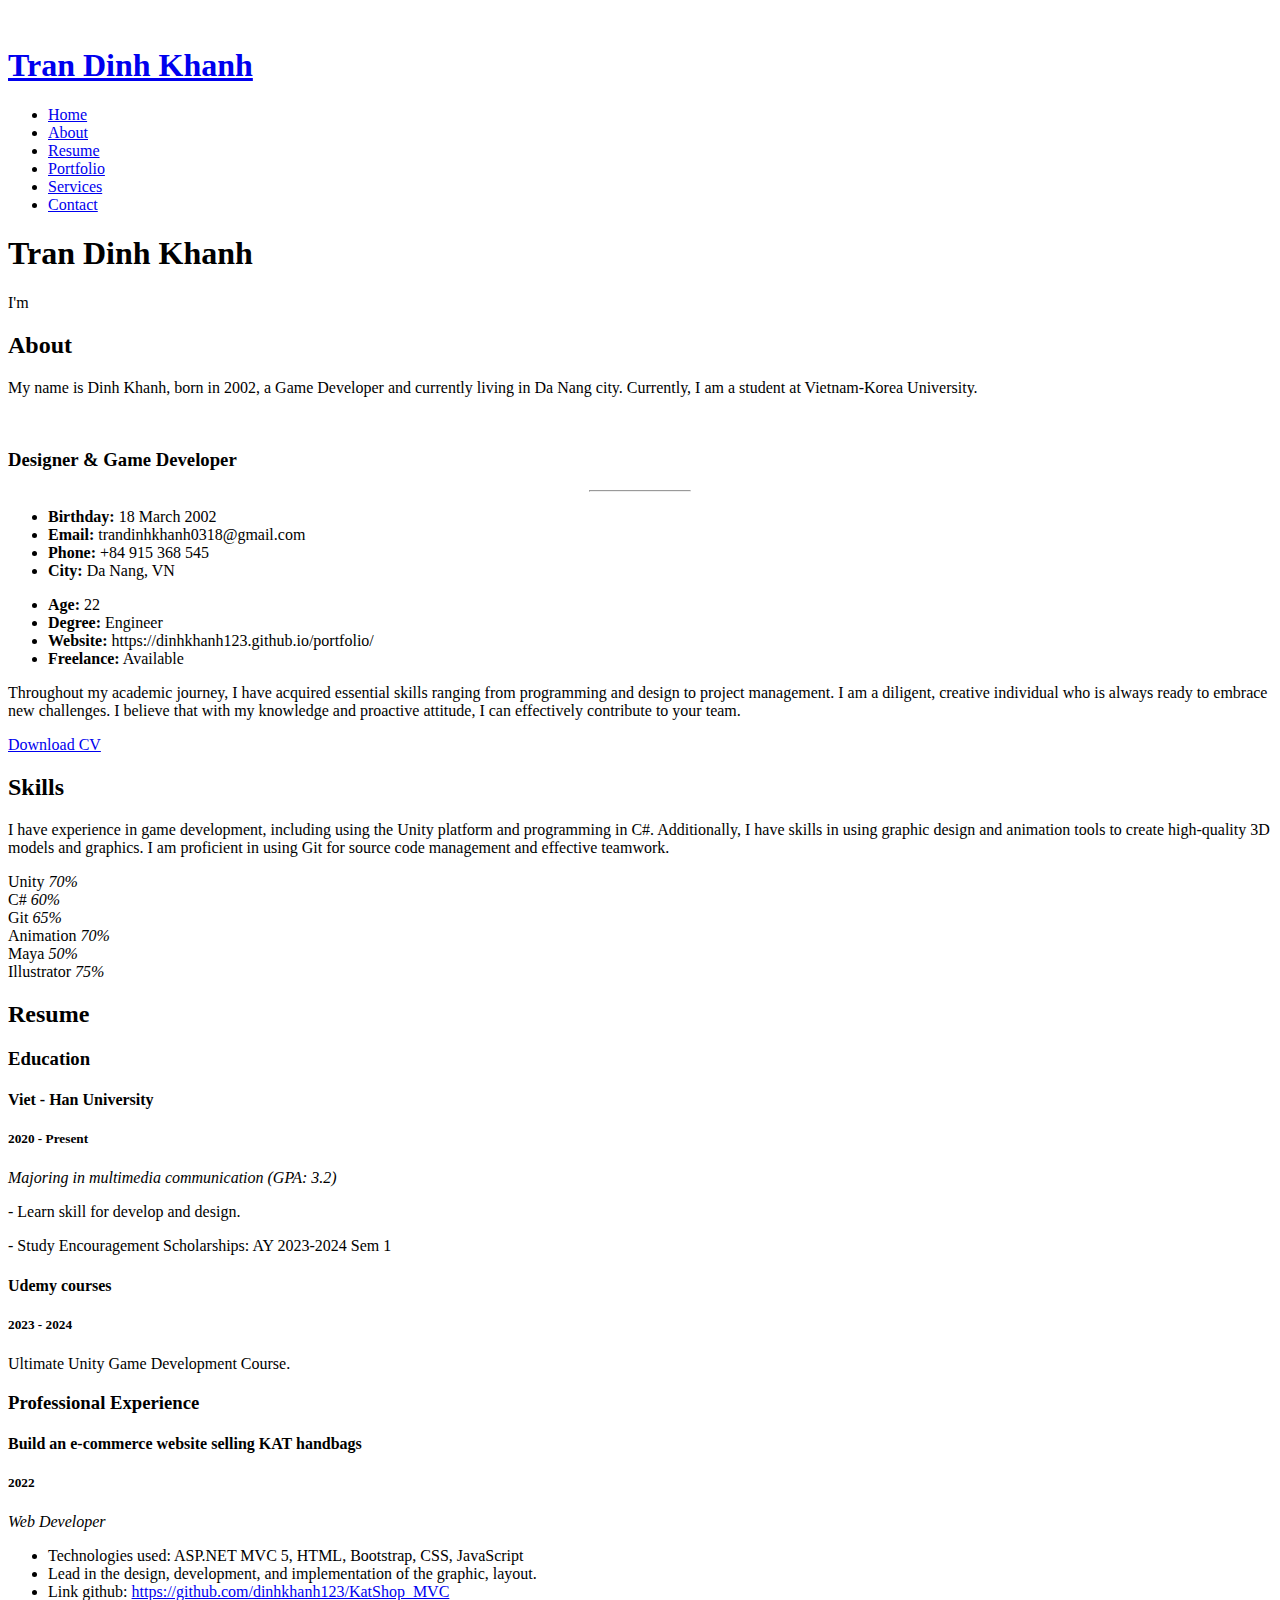
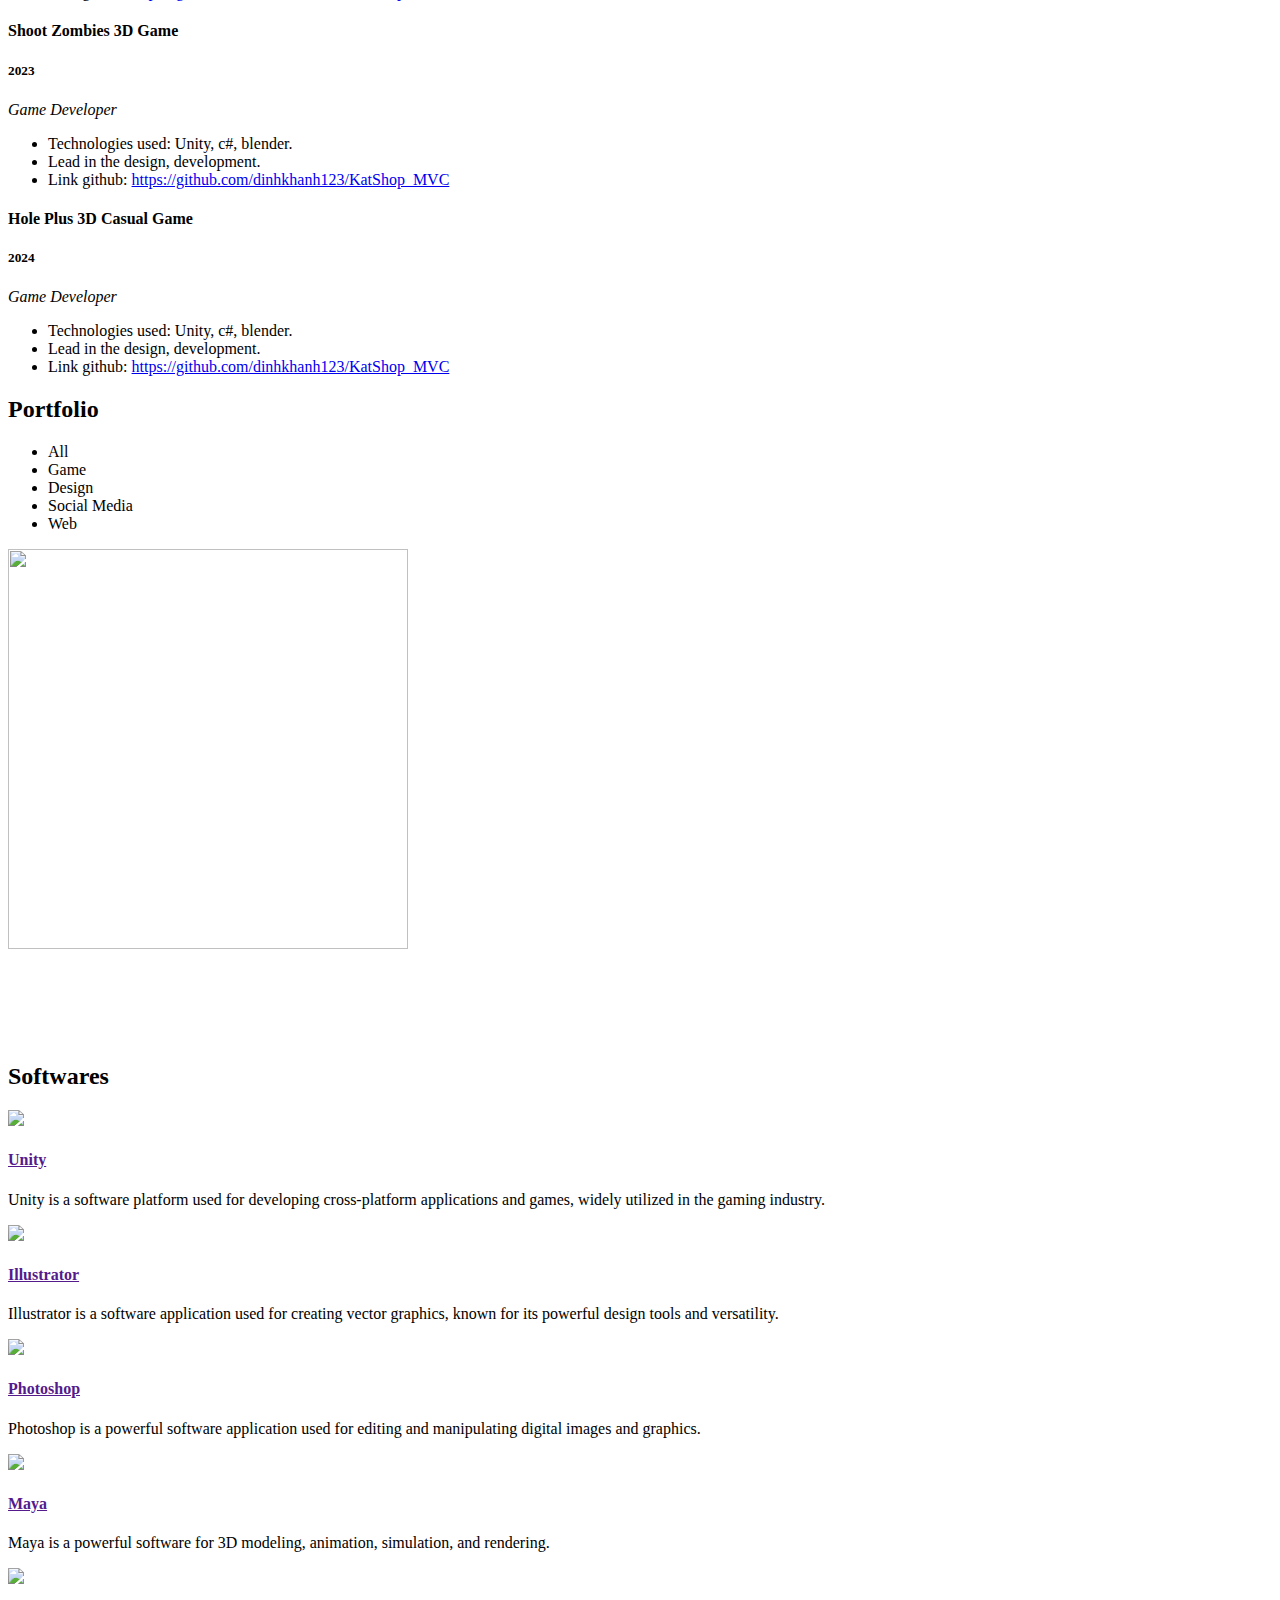
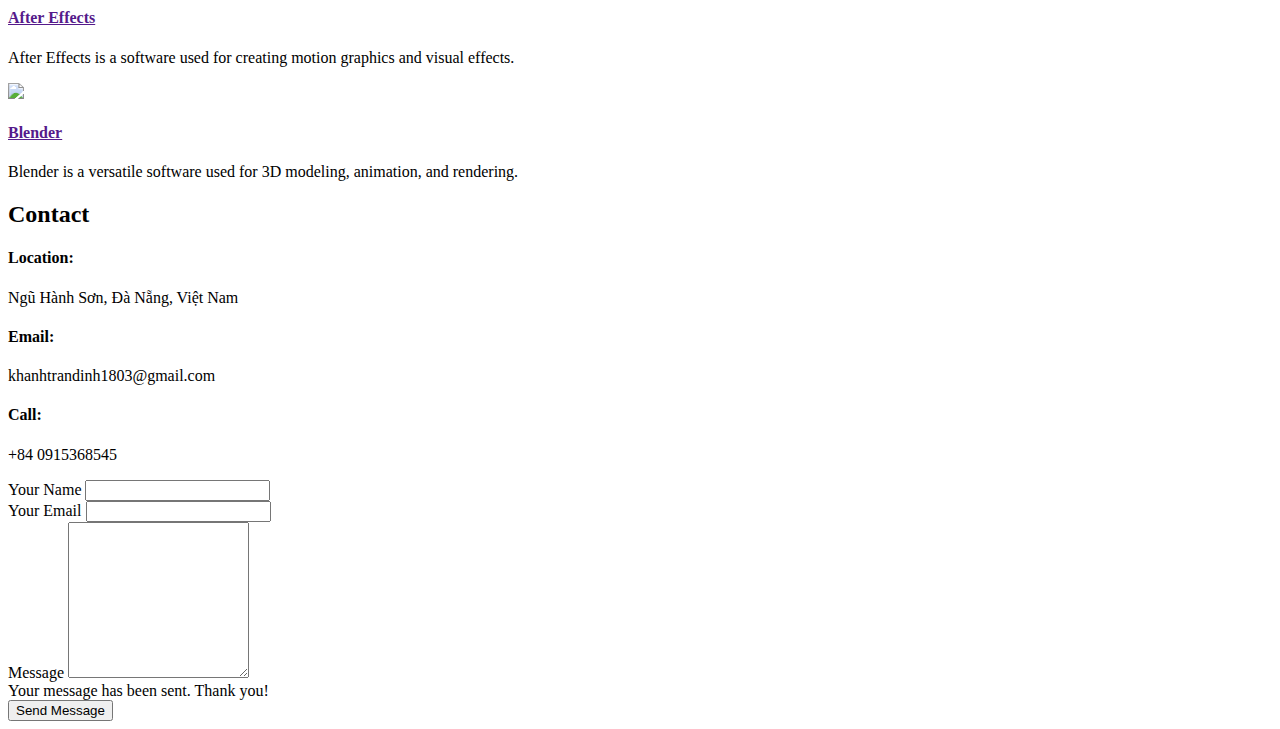
==== commit d8c7e615: "update" ====
--- a/index.html
+++ b/index.html
@@ -1,1102 +1,543 @@
 <!DOCTYPE html>
-<html lang="en-US">
-	<head>
-		<meta http-equiv="Content-Type" content="text/html; charset=UTF-8">
-		<title>DK Tran Dinh Khanh- Portfolio/CV/Resume </title>
-		<meta name="description" content="Bolby - Portfolio/CV/Resume HTML Template">
-		<meta name="viewport"
-			content="width=device-width, initial-scale=1, maximum-scale=1">
-		<link rel="shortcut icon" type="image/x-icon" href="images/favicon.png">
-
-		<!-- STYLESHEETS -->
-		<link rel="stylesheet" href="css/bootstrap.min.css" type="text/css"
-			media="all">
-		<link rel="stylesheet" href="css/all.min.css" type="text/css" media="all">
-		<link rel="stylesheet" href="css/simple-line-icons.css" type="text/css"
-			media="all">
-		<link rel="stylesheet" href="css/slick.css" type="text/css" media="all">
-		<link rel="stylesheet" href="css/animate.css" type="text/css" media="all">
-		<link rel="stylesheet" href="css/magnific-popup.css" type="text/css"
-			media="all">
-		<link rel="stylesheet" href="css/style.css" type="text/css" media="all">
-
-	</head>
-
-	<body>
-
-		<!-- Preloader -->
-		<div id="preloader" class="light">
-			<div class="outer">
-				<!-- Google Chrome -->
-				<div class="infinityChrome">
-					<div></div>
-					<div></div>
-					<div></div>
-				</div>
-
-				<!-- Safari and others -->
-				<div class="infinity">
-					<div>
-						<span></span>
-					</div>
-					<div>
-						<span></span>
-					</div>
-					<div>
-						<span></span>
-					</div>
-				</div>
-				<!-- Stuff -->
-				<svg xmlns="http://www.w3.org/2000/svg" version="1.1" class="goo-outer">
-					<defs>
-						<filter id="goo">
-							<fegaussianblur in="SourceGraphic" stdDeviation="6" result="blur" />
-							<fecolormatrix in="blur"
-								values="1 0 0 0 0  0 1 0 0 0  0 0 1 0 0  0 0 0 18 -7" result="goo" />
-							<feblend in="SourceGraphic" in2="goo" />
-						</filter>
-					</defs>
-				</svg>
-			</div>
-		</div>
-
-		<!-- mobile header -->
-		<header class="mobile-header-1 light">
-			<div class="container">
-				<!-- menu icon -->
-				<div class="menu-icon d-inline-flex mr-4">
-					<button>
-						<span></span>
-					</button>
-				</div>
-				<!-- logo image -->
-				<div class="site-logo">
-					<a href="index-light.html">
-						<img class="logo" style="margin-top: 10px;" src="images/logo.png"
-							alt="DK" />
-					</a>
-				</div>
-			</div>
-		</header>
-
-		<!-- desktop header -->
-		<header class="desktop-header-1 light d-flex align-items-start flex-column">
-
-			<!-- logo image -->
-			<div class="site-logo" style="margin-left: 40px;">
-				<a href="index-light.html">
-					<img class="logo" src="images/logo.png" alt="DK" />
-				</a>
-			</div>
-
-			<!-- main menu -->
-			<nav>
-				<ul class="vertical-menu scrollspy">
-					<li class="active"><a href="#home"><i class="icon-home"></i>Home</a></li>
-					<li><a href="#about"><i class="icon-user-following"></i>About</a></li>
-					<li><a href="#services"><i class="icon-briefcase"></i>Skill</a></li>
-					<li><a href="#experience"><i
-								class="icon-graduation"></i>Experience</a></li>
-					<li><a href="#works"><i class="icon-layers"></i>Portfolio</a></li>
-					<li><a href="#blog"><i class="icon-note"></i>Blog</a></li>
-					<li><a href="#contact"><i class="icon-bubbles"></i>Contact</a></li>
-				</ul>
-			</nav>
-
-			<!-- site footer -->
-
-		</header>
-
-		<!-- main layout -->
-		<main class="content">
-
-			<!-- section home -->
-			<section id="home" class="home d-flex light align-items-center">
-				<div class="container">
-
-					<!-- intro -->
-					<div class="intro">
-						<!-- avatar image -->
-						<img src="images/avatar-1.svg" alt="Bolby" class="mb-4" />
-
-						<!-- info -->
-						<h1 class="mb-2 mt-0">Tran Dinh Khanh</h1>
-						<span>I'm a <span class="text-rotating">Game Developer,
-							Graphic Designer,Video Editor</span></span>
-
-						<!-- social icons -->
-						<ul class="social-icons light list-inline mb-0 mt-4">
-							<li class="list-inline-item"><a
-									href="https://www.facebook.com/trandinhkhanh2002" target="_blank"><i
-										class="fab fa-facebook"></i></a></li>
-							<li class="list-inline-item"><a href="#"><i class="fab fa-instagram"
-										target="_blank"></i></a></li>
-							<li class="list-inline-item"><a
-									href="https://www.behance.net/khanhtrandinh"><i class="fab fa-behance"
-										target="_blank"></i></a></li>
-							<li class="list-inline-item"><a href="https://github.com/dinhkhanh123"
-									target="_blank"><i class="fab fa-github"></i></a></li>
-							<li class="list-inline-item"><a href="#"><i class="fab fa-pinterest-p"
-										target="_blank"></i></a></li>
-						</ul>
-
-						<!-- buttons -->
-						<div class="mt-4">
-							<a href="#contact" class="btn btn-default">Hire me</a>
-						</div>
-					</div>
-
-					<!-- scroll down mouse wheel -->
-					<div class="scroll-down light">
-						<a href="#about" class="mouse-wrapper">
-							<span>Scroll Down</span>
-							<span class="mouse">
-								<span class="wheel"></span>
-							</span>
-						</a>
-					</div>
-
-					<!-- parallax layers -->
-					<div class="parallax" data-relative-input="true">
-
-						<svg width="27" height="29" data-depth="0.3" class="layer p1"
-							xmlns="http://www.w3.org/2000/svg"><path
-								d="M21.15625.60099c4.37954 3.67487 6.46544 9.40612 5.47254 15.03526-.9929 5.62915-4.91339 10.30141-10.2846 12.25672-5.37122 1.9553-11.3776.89631-15.75715-2.77856l2.05692-2.45134c3.50315 2.93948 8.3087 3.78663 12.60572 2.22284 4.297-1.5638 7.43381-5.30209 8.22768-9.80537.79387-4.50328-.8749-9.08872-4.37803-12.02821L21.15625.60099z"
-								fill="#FFD15C" fill-rule="evenodd" /></svg>
-
-						<svg width="26" height="26" data-depth="0.2" class="layer p2"
-							xmlns="http://www.w3.org/2000/svg"><path
-								d="M13 3.3541L2.42705 24.5h21.1459L13 3.3541z" stroke="#FF4C60"
-								stroke-width="3" fill="none" fill-rule="evenodd" /></svg>
-
-						<svg width="30" height="25" data-depth="0.3" class="layer p3"
-							xmlns="http://www.w3.org/2000/svg"><path
-								d="M.1436 8.9282C3.00213 3.97706 8.2841.92763 14.00013.92796c5.71605.00032 10.9981 3.04992 13.85641 8 2.8583 4.95007 2.8584 11.0491-.00014 16.00024l-2.77128-1.6c2.28651-3.96036 2.28631-8.84002.00011-12.8002-2.2862-3.96017-6.5124-6.40017-11.08513-6.4-4.57271.00018-8.79872 2.43984-11.08524 6.4002l-2.77128-1.6z"
-								fill="#44D7B6" fill-rule="evenodd" /></svg>
-
-						<svg width="15" height="23" data-depth="0.6" class="layer p4"
-							xmlns="http://www.w3.org/2000/svg"><rect
-								transform="rotate(30 9.86603 10.13397)" x="7" width="3" height="25"
-								rx="1.5" fill="#FFD15C" fill-rule="evenodd" /></svg>
-
-						<svg width="15" height="23" data-depth="0.2" class="layer p5"
-							xmlns="http://www.w3.org/2000/svg"><rect
-								transform="rotate(30 9.86603 10.13397)" x="7" width="3" height="25"
-								rx="1.5" fill="#6C6CE5" fill-rule="evenodd" /></svg>
-
-						<svg width="49" height="17" data-depth="0.5" class="layer p6"
-							xmlns="http://www.w3.org/2000/svg"><g fill="#FF4C60"
-								fill-rule="evenodd"><path
-									d="M.5 16.5c0-5.71709 2.3825-10.99895 6.25-13.8567 3.8675-2.85774 8.6325-2.85774 12.5 0C23.1175 5.50106 25.5 10.78292 25.5 16.5H23c0-4.57303-1.90625-8.79884-5-11.08535-3.09375-2.28652-6.90625-2.28652-10 0C4.90625 7.70116 3 11.92697 3 16.5H.5z" /><path
-									d="M23.5 16.5c0-5.71709 2.3825-10.99895 6.25-13.8567 3.8675-2.85774 8.6325-2.85774 12.5 0C46.1175 5.50106 48.5 10.78292 48.5 16.5H46c0-4.57303-1.90625-8.79884-5-11.08535-3.09375-2.28652-6.90625-2.28652-10 0-3.09375 2.28651-5 6.51232-5 11.08535h-2.5z" /></g></svg>
-
-						<svg width="26" height="26" data-depth="0.4" class="layer p7"
-							xmlns="http://www.w3.org/2000/svg"><path
-								d="M13 22.6459L2.42705 1.5h21.1459L13 22.6459z" stroke="#FFD15C"
-								stroke-width="3" fill="none" fill-rule="evenodd" /></svg>
-
-						<svg width="19" height="21" data-depth="0.3" class="layer p8"
-							xmlns="http://www.w3.org/2000/svg"><rect
-								transform="rotate(-40 6.25252 10.12626)" x="7" width="3" height="25"
-								rx="1.5" fill="#6C6CE5" fill-rule="evenodd" /></svg>
-
-						<svg width="30" height="25" data-depth="0.3" data-depth-y="-1.30"
-							class="layer p9" xmlns="http://www.w3.org/2000/svg"><path
-								d="M29.8564 16.0718c-2.85854 4.95114-8.1405 8.00057-13.85654 8.00024-5.71605-.00032-10.9981-3.04992-13.85641-8-2.8583-4.95007-2.8584-11.0491.00014-16.00024l2.77128 1.6c-2.28651 3.96036-2.28631 8.84002-.00011 12.8002 2.2862 3.96017 6.5124 6.40017 11.08513 6.4 4.57271-.00018 8.79872-2.43984 11.08524-6.4002l2.77128 1.6z"
-								fill="#6C6CE5" fill-rule="evenodd" /></svg>
-
-						<svg width="47" height="29" data-depth="0.2" class="layer p10"
-							xmlns="http://www.w3.org/2000/svg"><g fill="#44D7B6"
-								fill-rule="evenodd"><path
-									d="M46.78878 17.19094c-1.95535 5.3723-6.00068 9.52077-10.61234 10.8834-4.61167 1.36265-9.0893-.26708-11.74616-4.27524-2.65686-4.00817-3.08917-9.78636-1.13381-15.15866l2.34923.85505c-1.56407 4.29724-1.2181 8.92018.90705 12.12693 2.12514 3.20674 5.70772 4.5107 9.39692 3.4202 3.68921-1.0905 6.92581-4.40949 8.48988-8.70673l2.34923.85505z" /><path
-									d="M25.17585 9.32448c-1.95535 5.3723-6.00068 9.52077-10.61234 10.8834-4.61167 1.36264-9.0893-.26708-11.74616-4.27525C.16049 11.92447-.27182 6.14628 1.68354.77398l2.34923.85505c-1.56407 4.29724-1.2181 8.92018.90705 12.12692 2.12514 3.20675 5.70772 4.5107 9.39692 3.4202 3.68921-1.0905 6.92581-4.40948 8.48988-8.70672l2.34923.85505z" /></g></svg>
-
-						<svg width="33" height="20" data-depth="0.5" class="layer p11"
-							xmlns="http://www.w3.org/2000/svg"><path
-								d="M32.36774.34317c.99276 5.63023-1.09332 11.3614-5.47227 15.03536-4.37895 3.67396-10.3855 4.73307-15.75693 2.77837C5.76711 16.2022 1.84665 11.53014.8539 5.8999l3.15139-.55567c.7941 4.50356 3.93083 8.24147 8.22772 9.8056 4.29688 1.56413 9.10275.71673 12.60554-2.2227C28.34133 9.98771 30.01045 5.4024 29.21635.89884l3.15139-.55567z"
-								fill="#FFD15C" fill-rule="evenodd" /></svg>
-
-					</div>
-				</div>
-
-			</section>
-
-			<!-- section about -->
-			<section id="about">
-
-				<div class="container">
-
-					<!-- section title -->
-					<h2 class="section-title wow fadeInUp">About Me</h2>
-
-					<div class="spacer" data-height="60"></div>
-
-					<div class="row">
-
-						<div class="col-md-3">
-							<div class="text-center text-md-left">
-								<!-- avatar image -->
-								<img src="images/avatar.JPG" alt="Bolby" />
-							</div>
-							<div class="spacer d-md-none d-lg-none" data-height="30"></div>
-						</div>
-
-						<div class="col-md-9 triangle-left-md triangle-top-sm">
-							<div class="rounded bg-white shadow-dark padding-30">
-								<div class="row">
-									<div class="col-md-6">
-										<!-- about text -->
-										<p style="text-align: justify;">
-											My name is Dinh Khanh, born in 2002, a Game Developer and currently
-											living in Da Nang city.
-											Currently, I am a student at Vietnam-Korea University.<br>
-
-											Through my academic journey, I've acquired valuable skills and
-											Someone who is ready to stvideo the difficult work ahead.
-										</p>
-										<div class="mt-3">
-											<a href="files/cv.pdf" download="CV_TranDinhKhanh.pdf"
-												class="btn btn-default">Download CV</a>
-										</div>
-										<div class="spacer d-md-none d-lg-none" data-height="30"></div>
-									</div>
-									<div class="col-md-6">
-										<!-- skill item -->
-										<div class="skill-item">
-											<div class="skill-info clearfix">
-												<h4 class="float-left mb-3 mt-0">Game Development</h4>
-												<span class="float-right">85%</span>
-											</div>
-											<div class="progress">
-												<div class="progress-bar data-background" role="progressbar"
-													aria-valuemin="0" aria-valuemax="100" aria-valuenow="85"
-													data-color="#FFD15C">
-												</div>
-											</div>
-											<div class="spacer" data-height="20"></div>
-										</div>
-
-										<!-- skill item -->
-										<div class="skill-item">
-											<div class="skill-info clearfix">
-												<h4 class="float-left mb-3 mt-0">Graphic Design</h4>
-												<span class="float-right">75%</span>
-											</div>
-											<div class="progress">
-												<div class="progress-bar data-background" role="progressbar"
-													aria-valuemin="0" aria-valuemax="100" aria-valuenow="75"
-													data-color="#FF4C60">
-												</div>
-											</div>
-											<div class="spacer" data-height="20"></div>
-										</div>
-
-										<!-- skill item -->
-										<div class="skill-item">
-											<div class="skill-info clearfix">
-												<h4 class="float-left mb-3 mt-0">Motion Graphic</h4>
-												<span class="float-right">70%</span>
-											</div>
-											<div class="progress">
-												<div class="progress-bar data-background" role="progressbar"
-													aria-valuemin="0" aria-valuemax="100" aria-valuenow="70"
-													data-color="#6C6CE5">
-												</div>
-											</div>
-										</div>
-										<div class="spacer" data-height="20"></div>
-										<!-- skill item -->
-										<div class="skill-item">
-											<div class="skill-info clearfix">
-												<h4 class="float-left mb-3 mt-0">Video Editting</h4>
-												<span class="float-right">70%</span>
-											</div>
-											<div class="progress">
-												<div class="progress-bar data-background" role="progressbar"
-													aria-valuemin="0" aria-valuemax="100" aria-valuenow="70"
-													data-color="#6CE570">
-												</div>
-											</div>
-										</div>
-
-									</div>
-								</div>
-							</div>
-						</div>
-
-					</div>
-					<!-- row end -->
-
-		
-
-					
-				</div>
-
-				
-
-			</section>
-			<section id>
-				<div class="container">
-					<div class="row">
-						<div class="col-md-3 col-6">
-							<!-- client item -->
-							<div class="client-item">
-								<div class="inner">
-									<img width="70" src="images/i-photoshop.png" alt="client-name" />
-								</div>
-							</div>
-						</div>
-						<div class="col-md-3 col-6">
-							<!-- client item -->
-							<div class="client-item">
-								<div class="inner">
-									<img width="70" src="images/i-illustrator.png" alt="client-name" />
-								</div>
-							</div>
-						</div>
-						<div class="col-md-3 col-6">
-							<!-- client item -->
-							<div class="client-item">
-								<div class="inner">
-									<img width="70" src="images/i-premiere.png" alt="client-name" />
-								</div>
-							</div>
-						</div>
-						<div class="col-md-3 col-6">
-							<!-- client item -->
-							<div class="client-item">
-								<div class="inner">
-									<img width="70" src="images/i-ae.png" alt="client-name" />
-								</div>
-							</div>
-						</div>
-						<div class="col-md-3 col-6">
-							<!-- client item -->
-							<div class="client-item">
-								<div class="inner">
-									<img width="70" src="images/i-unity.png" alt="client-name" />
-								</div>
-							</div>
-						</div>
-						<div class="col-md-3 col-6">
-							<!-- client item -->
-							<div class="client-item">
-								<div class="inner">
-									<img width="70" src="images/i-maya.png" alt="client-name" />
-								</div>
-							</div>
-						</div>
-						<div class="col-md-3 col-6">
-							<!-- client item -->
-							<div class="client-item">
-								<div class="inner">
-									<img width="70"  src="images/i-blender.png" alt="client-name" />
-								</div>
-							</div>
-						</div>
-						<div class="col-md-3 col-6">
-							<!-- client item -->
-							<div class="client-item">
-								<div class="inner">
-									<img width="70"  src="images/i-github.png" alt="client-name" />
-								</div>
-							</div>
-						</div>
-					</div>
-
-				</div>
-
-			</section>
-
-			<!-- section services -->
-			<section id="services">
-
-				<div class="container">
-
-					<!-- section title -->
-					<h2 class="section-title wow fadeInUp">Skills</h2>
-
-					<div class="spacer" data-height="60"></div>
-
-					<div class="row">
-
-						<div class="col-md-4">
-							<!-- service box -->
-							<div
-								class="service-box rounded data-background padding-30 text-center text-light shadow-blue"
-								data-color="#6C6CE5">
-								<img src="images/service-1.svg" alt="UI/UX design" />
-								<h3 class="mb-3 mt-0">Graphic Design</h3>
-								<p class="mb-0">Design logos, posters, game assets, characters.</p>
-							</div>
-							<div class="spacer d-md-none d-lg-none" data-height="30"></div>
-						</div>
-
-						<div class="col-md-4" data-wow-delay="0.2s">
-							<!-- service box -->
-							<div
-								class="service-box rounded data-background padding-30 text-center shadow-yellow"
-								data-color="#F9D74C">
-								<img src="images/service-2.svg" alt="UI/UX design" />
-								<h3 class="mb-3 mt-0">Game Development</h3>
-								<p class="mb-0">Design and develop 2D / 3D games on Unity.</p>
-							</div>
-							<div class="spacer d-md-none d-lg-none" data-height="30"></div>
-						</div>
-
-						<div class="col-md-4" data-wow-delay="0.4s">
-							<!-- service box -->
-							<div
-								class="service-box rounded data-background padding-30 text-center text-light shadow-pink"
-								data-color="#F97B8B">
-								<img src="images/service-3.svg" alt="UI/UX design" />
-								<h3 class="mb-3 mt-0">Social Media</h3>
-								<p class="mb-0">Design media publications, videos and motion
-									graphics.</p>
-							</div>
-						</div>
-
-					</div>
-					
-				
-
-				</div>
-
-			</section>
-
-			<!-- section experience -->
-			<section id="experience">
-
-				<div class="container">
-
-					<!-- section title -->
-					<h2 class="section-title wow fadeInUp">Experience</h2>
-
-					<div class="spacer" data-height="60"></div>
-
-					<div class="row">
-
-						<div class="col-md-6">
-
-							<!-- timeline wrapper -->
-							<div
-								class="timeline edu bg-white rounded shadow-dark padding-30 overflow-hidden">
-
-								<!-- timeline item -->
-								<div class="timeline-container wow fadeInUp">
-									<div class="content">
-										<span class="time">2020 - Present</span>
-										<h3 class="title">Viet - Han University</h3>
-										<p>Majoring in multimedia communication.</p>
-									</div>
-								</div>
-
-								<!-- timeline item -->
-								<div class="timeline-container wow fadeInUp" data-wow-delay="0.2s">
-									<div class="content">
-										<span class="time">2023 - 2024</span>
-										<h3 class="title">Udemy courses</h3>
-										<p>Ultimate Unity Game Development Course.</p>
-									</div>
-								</div>
-
-								<!--  
-								<div class="timeline-container wow fadeInUp" data-wow-delay="0.4s">
-									<div class="content">
-										<span class="time">2013 - 2009</span>
-										<h3 class="title">Honours Degree</h3>
-										<p>Lorem ipsum dolor sit amet quo ei simul congue exerci ad nec
-											admodum perfecto.</p>
-									</div>
-								</div>
-								-->
-								<!-- main line -->
-								<span class="line"></span>
-
-							</div>
-
-						</div>
-
-						<div class="col-md-6">
-
-							<!-- responsive spacer -->
-							<div class="spacer d-md-none d-lg-none" data-height="30"></div>
-
-							<!-- timeline wrapper -->
-							<div
-								class="timeline exp bg-white rounded shadow-dark padding-30 overflow-hidden">
-
-								<!-- timeline item -->
-								<div class="timeline-container wow fadeInUp">
-									<div class="content">
-										<span class="time">2019 - 2020</span>
-										<h3 class="title">Web Designer</h3>
-										<p>Lorem ipsum dolor sit amet quo ei simul congue exerci ad nec
-											admodum perfecto.</p>
-									</div>
-								</div>
-
-								<!-- timeline item -->
-								<div class="timeline-container wow fadeInUp" data-wow-delay="0.2s">
-									<div class="content">
-										<span class="time">2021 - 2022</span>
-										<h3 class="title">Front-End Developer</h3>
-										<p>Lorem ipsum dolor sit amet quo ei simul congue exerci ad nec
-											admodum perfecto.</p>
-									</div>
-								</div>
-
-								<!-- timeline item -->
-								<div class="timeline-container wow fadeInUp" data-wow-delay="0.4s">
-									<div class="content">
-										<span class="time">2023 - 2024</span>
-										<h3 class="title">Back-End Developer</h3>
-										<p>Lorem ipsum dolor sit amet quo ei simul congue exerci ad nec
-											admodum perfecto.</p>
-									</div>
-								</div>
-
-								<!-- main line -->
-								<span class="line"></span>
-
-							</div>
-
-						</div>
-
-					</div>
-
-				</div>
-
-			</section>
-
-			<!-- section works -->
-			<section id="works">
-
-				<div class="container">
-
-					<!-- section title -->
-					<h2 class="section-title wow fadeInUp">Portfolio</h2>
-
-					<div class="spacer" data-height="60"></div>
-
-						<!-- portfolio filter (desktop) -->
-						<ul class="portfolio-filter list-inline wow fadeInUp">
-							<li class="current list-inline-item" data-filter="*">Everything</li>
-							<li class="list-inline-item" data-filter=".game">Game</li>
-							<li class="list-inline-item" data-filter=".design">Graphic Design</li>
-							<li class="list-inline-item" data-filter=".video">Video</li>
-							<li class="list-inline-item" data-filter=".media">Social Media</li>
-						</ul>
-	
-						<!-- portfolio filter (mobile) -->
-						<div class="pf-filter-wrapper">
-							<select class="portfolio-filter-mobile">
-								<option value="*">Everything</option>
-								<option value=".game">Game</option>
-								<option value=".design">Graphic Design</option>
-								<option value=".video">Video</option>
-								<option value=".media">Social Media</option>
-							</select>
-						</div>
-
-						<!-- portolio wrapper -->
-						<div class="row portfolio-wrapper">
-
-							<!-- portfolio item -->
-							<div class="col-md-4 col-sm-6 grid-item art">
-								<a href="images/works/1.svg" class="work-image">
-									<div class="portfolio-item rounded shadow-dark">
-										<div class="details">
-											<span class="term">Art</span>
-											<h4 class="title">Project Managment Illustration</h4>
-											<span class="more-button"><i class="icon-magnifier-add"></i></span>
-										</div>
-										<div class="thumb">
-											<img src="images/works/1.svg" alt="Portfolio-title" />
-											<div class="mask"></div>
-										</div>
-									</div>
-								</a>
-							</div>
-	
-							<!-- portfolio item -->
-							<div class="col-md-4 col-sm-6 grid-item game design">
-								<a href="#small-dialog" class="work-content">
-									<div class="portfolio-item rounded shadow-dark">
-										<div class="details">
-											<span class="term">game</span>
-											<h4 class="title">Guest App Walkthrough Screens</h4>
-											<span class="more-button"><i class="icon-options"></i></span>
-										</div>
-										<div class="thumb">
-											<img src="images/works/2.svg" alt="Portfolio-title" />
-											<div class="mask"></div>
-										</div>
-									</div>
-								</a>
-								<div id="small-dialog" class="white-popup zoom-anim-dialog mfp-hide">
-									<img src="images/single-work.svg" alt="Title" />
-									<h2>Guest App Walkthrough Screens</h2>
-									<p>Lorem ipsum dolor sit amet, consectetur adipiscing elit. Etiam
-										hendrerit nibh in massa semper rutrum. In rhoncus eleifend mi id
-										tempus.</p>
-									<p>Donec consectetur, libero at pretium euismod, nisl felis lobortis
-										urna, id tristique nisl lectus eget ligula.</p>
-									<a href="#" class="btn btn-default">View on Dribbble</a>
-								</div>
-							</div>
-	
-							<!-- portfolio item -->
-							<div class="col-md-4 col-sm-6 grid-item media">
-								<a href="#" class="work-video">
-									<div class="portfolio-item rounded shadow-dark">
-										<div class="details">
-											<span class="term">media</span>
-											<h4 class="title">Delivery App Wireframe</h4>
-											<span class="more-button"><i class="icon-camrecorder"></i></span>
-										</div>
-										<div class="thumb">
-											<img src="images/works/3.svg" alt="Portfolio-title" />
-											<div class="mask"></div>
-										</div>
-									</div>
-								</a>
-							</div>
-	
-							<!-- portfolio item -->
-							<div class="col-md-4 col-sm-6 grid-item game">
-								<a href="#" class="work-video">
-									<div class="portfolio-item rounded shadow-dark">
-										<div class="details">
-											<span class="term">game</span>
-											<h4 class="title">Onboarding Motivation</h4>
-											<span class="more-button"><i class="icon-music-tone-alt"></i></span>
-										</div>
-										<div class="thumb">
-											<img src="images/works/4.svg" alt="Portfolio-title" />
-											<div class="mask"></div>
-										</div>
-									</div>
-								</a>
-							</div>
-	
-							<!-- portfolio item -->
-							<div class="col-md-4 col-sm-6 grid-item video media">
-								<a href="#gallery-1" class="gallery-link">
-									<div class="portfolio-item rounded shadow-dark">
-										<div class="details">
-											<span class="term">Art, media</span>
-											<h4 class="title">iMac Mockup Design</h4>
-											<span class="more-button"><i class="icon-picture"></i></span>
-										</div>
-										<div class="thumb">
-											<img src="images/works/5.svg" alt="Portfolio-title" />
-											<div class="mask"></div>
-										</div>
-									</div>
-								</a>
-								<div id="gallery-1" class="gallery mfp-hide">
-									<a href="images/works/5.svg"></a>
-									<a href="images/works/4.svg"></a>
-								</div>
-							</div>
-	
-							<!-- portfolio item -->
-							<div class="col-md-4 col-sm-6 grid-item game design">
-								<a href="#" target="_blank">
-									<div class="portfolio-item rounded shadow-dark">
-										<div class="details">
-											<span class="term">game, Design</span>
-											<h4 class="title">Game Store App Concept</h4>
-											<span class="more-button"><i class="icon-link"></i></span>
-										</div>
-										<div class="thumb">
-											<img src="images/works/6.svg" alt="Portfolio-title" />
-											<div class="mask"></div>
-										</div>
-									</div>
-								</a>
-							</div>
-	
-						</div>
-
-					<!-- more button -->
-					<div class="load-more text-center mt-4">
-						<a href="javascript:" class="btn btn-default"><i
-								class="fas fa-spinner"></i> Load more</a>
-						<!-- numbered pagination (hidden for infinite scroll) -->
-						<ul class="portfolio-pagination list-inline d-none">
-							<li class="list-inline-item">1</li>
-							<li class="list-inline-item"><a href="works-2.html">2</a></li>
-						</ul>
-					</div>
-
-				</div>
-
-			</section>
-
-			<!-- section prices -->
-			<section id="prices">
-
-				<div class="container">
-
-					<!-- section title -->
-					<h2 class="section-title wow fadeIn">New Projects</h2>
-
-					<div class="spacer" data-height="60"></div>
-
-					<div class="row">
-
-						<div class="col-md-4 pr-md-0 mt-md-4 mt-0">
-							<!-- price item -->
-							<div class="price-item bg-white rounded shadow-dark text-center">
-								<img src="images/price-1.svg" alt="Regular" />
-								<h2 class="plan">Basic</h2>
-								<p>A Simple option but powerful to manage your business</p>
-								<p>Email support</p>
-								<!-- <h3 class="price"><em>$</em>9<span>Month</span></h3>
-								<a href="#" class="btn btn-default">Get Started</a> -->
-							</div>
-						</div>
-
-						<div class="col-md-4 px-md-0 my-4 my-md-0">
-							<!-- price item recommended-->
-							<div class="price-item bg-white rounded shadow-dark text-center best">
-								<span class="badge">Recommended</span>
-								<img src="images/price-2.svg" alt="Premium" />
-								<h2 class="plan">Premium</h2>
-								<p>Unlimited product including apps integrations and more features</p>
-								<p>Mon-Fri support</p>
-								<!-- <h3 class="price"><em>$</em>49<span>Month</span></h3>
-								<a href="#" class="btn btn-default">Get Started</a> -->
-							</div>
-						</div>
-
-						<div class="col-md-4 pl-md-0 mt-md-4 mt-0">
-							<!-- price item -->
-							<div class="price-item bg-white rounded shadow-dark text-center">
-								<img src="images/price-3.svg" alt="Ultimate" />
-								<h2 class="plan">Ultimate</h2>
-								<p>A wise option for large companies and individuals</p>
-								<p>24/7 support</p>
-								<!-- <h3 class="price"><em>$</em>99<span>Month</span></h3>
-								<a href="#" class="btn btn-default">Get Started</a> -->
-							</div>
-						</div>
-
-					</div>
-
-				</div>
-
-			</section>
-
-			<!-- section testimonials -->
-			<section id="testimonials">
-
-				<div class="container">
-
-					<!-- section title -->
-					<h2 class="section-title wow fadeInUp">Clients & Reviews</h2>
-
-					<div class="spacer" data-height="60"></div>
-
-					<!-- testimonials wrapper -->
-					<div class="testimonials-wrapper">
-
-						<!-- testimonial item -->
-						<div class="testimonial-item text-center mx-auto">
-							<div class="thumb mb-3 mx-auto">
-								<img src="images/avatar-3.svg" alt="customer-name" />
-							</div>
-							<h4 class="mt-3 mb-0">John Doe</h4>
-							<span class="subtitle">Product designer at Dribbble</span>
-							<div
-								class="bg-white padding-30 shadow-dark rounded triangle-top position-relative mt-4">
-								<p class="mb-0">I enjoy working with the theme and learn so much. You
-									guys make the process fun and interesting. Good luck! 👍</p>
-							</div>
-						</div>
-
-						<!-- testimonial item -->
-						<div class="testimonial-item text-center mx-auto">
-							<div class="thumb mb-3 mx-auto">
-								<img src="images/avatar-1.svg" alt="customer-name" />
-							</div>
-							<h4 class="mt-3 mb-0">John Doe</h4>
-							<span class="subtitle">Product designer at Dribbble</span>
-							<div
-								class="bg-white padding-30 shadow-dark rounded triangle-top position-relative mt-4">
-								<p class="mb-0">I enjoy working with the theme and learn so much. You
-									guys make the process fun and interesting. Good luck! 🔥</p>
-							</div>
-						</div>
-
-					</div>
-
-					<div class="row">
-						<div class="col-md-3 col-6">
-							<!-- client item -->
-							<div class="client-item">
-								<div class="inner">
-									<img src="images/client-1.svg" alt="client-name" />
-								</div>
-							</div>
-						</div>
-						<div class="col-md-3 col-6">
-							<!-- client item -->
-							<div class="client-item">
-								<div class="inner">
-									<img src="images/client-2.svg" alt="client-name" />
-								</div>
-							</div>
-						</div>
-						<div class="col-md-3 col-6">
-							<!-- client item -->
-							<div class="client-item">
-								<div class="inner">
-									<img src="images/client-3.svg" alt="client-name" />
-								</div>
-							</div>
-						</div>
-						<div class="col-md-3 col-6">
-							<!-- client item -->
-							<div class="client-item">
-								<div class="inner">
-									<img src="images/client-4.svg" alt="client-name" />
-								</div>
-							</div>
-						</div>
-						<div class="col-md-3 col-6">
-							<!-- client item -->
-							<div class="client-item">
-								<div class="inner">
-									<img src="images/client-2.svg" alt="client-name" />
-								</div>
-							</div>
-						</div>
-						<div class="col-md-3 col-6">
-							<!-- client item -->
-							<div class="client-item">
-								<div class="inner">
-									<img src="images/client-6.svg" alt="client-name" />
-								</div>
-							</div>
-						</div>
-						<div class="col-md-3 col-6">
-							<!-- client item -->
-							<div class="client-item">
-								<div class="inner">
-									<img src="images/client-4.svg" alt="client-name" />
-								</div>
-							</div>
-						</div>
-						<div class="col-md-3 col-6">
-							<!-- client item -->
-							<div class="client-item">
-								<div class="inner">
-									<img src="images/client-8.svg" alt="client-name" />
-								</div>
-							</div>
-						</div>
-					</div>
-
-				</div>
-
-			</section>
-
-			<!-- section blog -->
-			<section id="blog">
-
-				<div class="container">
-
-					<!-- section title -->
-					<h2 class="section-title wow fadeInUp">Latest Posts</h2>
-
-					<div class="spacer" data-height="60"></div>
-
-					<div class="row blog-wrapper">
-
-						<div class="col-md-4">
-							<!-- blog item -->
-							<div class="blog-item rounded bg-white shadow-dark wow fadeIn">
-								<div class="thumb">
-									<a href="#">
-										<span class="category">Reviews</span>
-									</a>
-									<a href="#">
-										<img src="images/blog/1.svg" alt="blog-title" />
-									</a>
-								</div>
-								<div class="details">
-									<h4 class="my-0 title"><a href="#">5 Best App Development Tool for Your
-											Project</a></h4>
-									<ul class="list-inline meta mb-0 mt-2">
-										<li class="list-inline-item">09 February, 2020</li>
-										<li class="list-inline-item">Bolby</li>
-									</ul>
-								</div>
-							</div>
-						</div>
-
-						<div class="col-md-4">
-							<!-- blog item -->
-							<div class="blog-item rounded bg-white shadow-dark wow fadeIn">
-								<div class="thumb">
-									<a href="#">
-										<span class="category">Tutorial</span>
-									</a>
-									<a href="#">
-										<img src="images/blog/2.svg" alt="blog-title" />
-									</a>
-								</div>
-								<div class="details">
-									<h4 class="my-0 title"><a href="#">Common Misconceptions About
-											Payment</a></h4>
-									<ul class="list-inline meta mb-0 mt-2">
-										<li class="list-inline-item">07 February, 2020</li>
-										<li class="list-inline-item">Bolby</li>
-									</ul>
-								</div>
-							</div>
-						</div>
-
-						<div class="col-md-4">
-							<!-- blog item -->
-							<div class="blog-item rounded bg-white shadow-dark wow fadeIn">
-								<div class="thumb">
-									<a href="#">
-										<span class="category">Business</span>
-									</a>
-									<a href="#">
-										<img src="images/blog/3.svg" alt="blog-title" />
-									</a>
-								</div>
-								<div class="details">
-									<h4 class="my-0 title"><a href="#">3 Things To Know About Startup
-											Business</a></h4>
-									<ul class="list-inline meta mb-0 mt-2">
-										<li class="list-inline-item">06 February, 2020</li>
-										<li class="list-inline-item">Bolby</li>
-									</ul>
-								</div>
-							</div>
-						</div>
-
-					</div>
-
-				</div>
-
-			</section>
-
-			<!-- section contact -->
-			<section id="contact">
-
-				<div class="container">
-
-					<!-- section title -->
-					<h2 class="section-title wow fadeInUp">Get In Touch</h2>
-
-					<div class="spacer" data-height="60"></div>
-
-					<div class="row">
-
-						<div class="col-md-4">
-							<!-- contact info -->
-							<div class="contact-info">
-								<h3 class="wow fadeInUp">Let's talk about everything!</h3>
-								<p class="wow fadeInUp">Don't like forms? Send me an <a
-										href="mailto:name@example.com">email</a>. 👋</p>
-							</div>
-						</div>
-
-						<div class="col-md-8">
-							<!-- Contact Form -->
-							<form id="contact-form" class="contact-form mt-6" method="post"
-								action="https://jthemes.net/themes/html/bolby/demo/form/contact.php">
-
-								<div class="messages"></div>
-
-								<div class="row">
-									<div class="column col-md-6">
-										<!-- Name input -->
-										<div class="form-group">
-											<input type="text" class="form-control" name="InputName"
-												id="InputName" placeholder="Your name" required="required"
-												data-error="Name is required.">
-											<div class="help-block with-errors"></div>
-										</div>
-									</div>
-
-									<div class="column col-md-6">
-										<!-- Email input -->
-										<div class="form-group">
-											<input type="email" class="form-control" id="InputEmail"
-												name="InputEmail" placeholder="Email address" required="required"
-												data-error="Email is required.">
-											<div class="help-block with-errors"></div>
-										</div>
-									</div>
-
-									<div class="column col-md-12">
-										<!-- Email input -->
-										<div class="form-group">
-											<input type="text" class="form-control" id="InputSubject"
-												name="InputSubject" placeholder="Subject" required="required"
-												data-error="Subject is required.">
-											<div class="help-block with-errors"></div>
-										</div>
-									</div>
-
-									<div class="column col-md-12">
-										<!-- Message textarea -->
-										<div class="form-group">
-											<textarea name="InputMessage" id="InputMessage" class="form-control"
-												rows="5" placeholder="Message" required="required"
-												data-error="Message is required."></textarea>
-											<div class="help-block with-errors"></div>
-										</div>
-									</div>
-								</div>
-
-								<button type="submit" name="submit" id="submit" value="Submit"
-									class="btn btn-default">Send Message</button><!-- Send Button -->
-
-							</form>
-							<!-- Contact Form end -->
-						</div>
-
-					</div>
-
-				</div>
-
-			</section>
-
-			<div class="spacer" data-height="96"></div>
-
-		</main>
-
-		<!-- Go to top button -->
-		<a href="javascript:" id="return-to-top"><i class="fas fa-arrow-up"></i></a>
-
-		<!-- SCRIPTS -->
-		<script src="js/jquery-1.12.3.min.js"></script>
-		<script src="js/jquery.easing.min.js"></script>
-		<script src="js/jquery.waypoints.min.js"></script>
-		<script src="js/jquery.counterup.min.js"></script>
-		<script src="js/popper.min.js"></script>
-		<script src="js/bootstrap.min.js"></script>
-		<script src="js/isotope.pkgd.min.js"></script>
-		<script src="js/infinite-scroll.min.js"></script>
-		<script src="js/imagesloaded.pkgd.min.js"></script>
-		<script src="js/slick.min.js"></script>
-		<script src="js/contact.js"></script>
-		<script src="js/validator.js"></script>
-		<script src="js/wow.min.js"></script>
-		<script src="js/morphext.min.js"></script>
-		<script src="js/parallax.min.js"></script>
-		<script src="js/jquery.magnific-popup.min.js"></script>
-		<script src="js/custom.js"></script>
-
-	</body>
+<html lang="en">
+
+<head>
+  <meta charset="utf-8">
+  <meta content="width=device-width, initial-scale=1.0" name="viewport">
+
+  <title>DK Tran Dinh Khanh- Portfolio/CV/Resume </title>
+  <meta content="" name="description">
+  <meta content="" name="keywords">
+
+  <!-- Favicons -->
+  <link href="assets/img/favicon.png" rel="icon">
+  <link href="assets/img/apple-touch-icon.png" rel="apple-touch-icon">
+
+  <!-- Google Fonts -->
+  <link href="https://fonts.googleapis.com/css?family=Open+Sans:300,300i,400,400i,600,600i,700,700i|Raleway:300,300i,400,400i,500,500i,600,600i,700,700i|Poppins:300,300i,400,400i,500,500i,600,600i,700,700i" rel="stylesheet">
+
+  <!-- Vendor CSS Files -->
+  <link href="assets/vendor/aos/aos.css" rel="stylesheet">
+  <link href="assets/vendor/bootstrap/css/bootstrap.min.css" rel="stylesheet">
+  <link href="assets/vendor/bootstrap-icons/bootstrap-icons.css" rel="stylesheet">
+  <link href="assets/vendor/boxicons/css/boxicons.min.css" rel="stylesheet">
+  <link href="assets/vendor/glightbox/css/glightbox.min.css" rel="stylesheet">
+  <link href="assets/vendor/swiper/swiper-bundle.min.css" rel="stylesheet">
+
+  <!-- Template Main CSS File -->
+  <link href="assets/css/style.css" rel="stylesheet">
+
+  <!-- =======================================================
+
+
+  ======================================================== -->
+</head>
+
+<body>
+
+  <!-- ======= Mobile nav toggle button ======= -->
+  <i class="bi bi-list mobile-nav-toggle d-xl-none"></i>
+
+  <!-- ======= Header ======= -->
+  <header id="header">
+    <div class="d-flex flex-column">
+
+      <div class="profile">
+        <img src="assets/img/logo.png" alt="" class="">
+        <h1 class="text-light"><a href="index.html">Tran Dinh Khanh</a></h1>
+        <div class="social-links mt-3 text-center">
+          <a href="https://github.com/dinhkhanh123"
+          target="_blank" class="github"><i class="bx bxl-github"></i></a>
+          <a href="https://www.facebook.com/trandinhkhanh2002" target="_blank" class="facebook"><i class="bx bxl-facebook"></i></a>
+          <a href="#" class="instagram"><i class="bx bxl-instagram"></i></a>
+          <a href="https://www.behance.net/khanhtrandinh" target="_blank" class="google-plus"><i class="bx bxl-behance"></i></a>
+          <a href="#" class="linkedin"><i class="bx bxl-linkedin"></i></a>
+        </div>
+      </div>
+
+      <nav id="navbar" class="nav-menu navbar">
+        <ul>
+          <li><a href="#hero" class="nav-link scrollto active"><i class="bx bx-home"></i> <span>Home</span></a></li>
+          <li><a href="#about" class="nav-link scrollto"><i class="bx bx-user"></i> <span>About</span></a></li>
+          <li><a href="#resume" class="nav-link scrollto"><i class="bx bx-file-blank"></i> <span>Resume</span></a></li>
+          <li><a href="#portfolio" class="nav-link scrollto"><i class="bx bx-book-content"></i> <span>Portfolio</span></a></li>
+          <li><a href="#services" class="nav-link scrollto"><i class="bx bx-server"></i> <span>Services</span></a></li>
+          <li><a href="#contact" class="nav-link scrollto"><i class="bx bx-envelope"></i> <span>Contact</span></a></li>
+        </ul>
+      </nav><!-- .nav-menu -->
+    </div>
+  </header><!-- End Header -->
+
+  <!-- ======= Hero Section ======= -->
+  <section id="hero" class="d-flex flex-column justify-content-center align-items-center">
+    <div class="hero-container" data-aos="fade-in">
+      <h1>Tran Dinh Khanh</h1>
+      <p>I'm <span class="typed" data-typed-items="Game Developer, Graphic Designer, Web Developer"></span></p>
+    </div>
+  </section><!-- End Hero -->
+
+  <main id="main">
+
+    <!-- ======= About Section ======= -->
+    <section id="about" class="about">
+      <div class="container">
+
+        <div class="section-title">
+          <h2>About</h2>
+          <p>My name is Dinh Khanh, born in 2002, a Game Developer and currently living in Da Nang city. Currently, I am a student at Vietnam-Korea University.</p>
+        </div>
+
+        <div class="row">
+          <div class="col-lg-4" data-aos="fade-right">
+            <img src="assets/img/profile-img.jpg" class="img-fluid" alt="">
+          </div>
+          <div class="col-lg-8 pt-4 pt-lg-0 content" data-aos="fade-left">
+            <h3>Designer &amp; Game Developer</h3>
+       <hr width="100px">
+            <div class="row">
+              <div class="col-lg-6">
+                <ul>
+                  <li><i class="bi bi-chevron-right"></i> <strong>Birthday:</strong> <span>18 March 2002</span></li>
+                  <li><i class="bi bi-chevron-right"></i><strong>Email:</strong> <span>trandinhkhanh0318@gmail.com</span> </li>
+                  <li><i class="bi bi-chevron-right"></i> <strong>Phone:</strong> <span>+84 915 368 545</span></li>
+                  <li><i class="bi bi-chevron-right"></i> <strong>City:</strong> <span>Da Nang, VN</span></li>
+                </ul>
+              </div>
+              <div class="col-lg-6">
+                <ul>
+                  <li><i class="bi bi-chevron-right"></i> <strong>Age:</strong> <span>22</span></li>
+                  <li><i class="bi bi-chevron-right"></i> <strong>Degree:</strong> <span>Engineer</span></li>
+                  <li><i class="bi bi-chevron-right"></i><strong>Website:</strong> <span>https://dinhkhanh123.github.io/portfolio/</span> </li>
+                  <li><i class="bi bi-chevron-right"></i> <strong>Freelance:</strong> <span>Available</span></li>
+                </ul>
+              </div>
+            </div>
+            <p>
+              Throughout my academic journey, I have acquired essential skills ranging from programming and design to project management. I am a diligent, creative individual who is always ready to embrace new challenges. I believe that with my knowledge and proactive attitude, I can effectively contribute to your team.
+            </p>
+           
+            <a href="files/cv.pdf" download="CV_TranDinhKhanh.pdf"
+												class="btn btn-default btn-primary mt-3">Download CV</a>
+      </div>
+          </div>
+          
+        </div>
+
+      </div>
+    </section><!-- End About Section -->
+
+   
+    
+
+    <!-- ======= Skills Section ======= -->
+    <section id="skills" class="skills section-bg">
+      <div class="container">
+
+        <div class="section-title">
+          <h2>Skills</h2>
+          <p>I have experience in game development, including using the Unity platform and programming in C#. Additionally, I have skills in using graphic design and animation tools to create high-quality 3D models and graphics. I am proficient in using Git for source code management and effective teamwork.</p>
+        </div>
+
+        <div class="row skills-content">
+
+          <div class="col-lg-6" data-aos="fade-up">
+
+            <div class="progress">
+              <span class="skill">Unity <i class="val">70%</i></span>
+              <div class="progress-bar-wrap">
+                <div class="progress-bar" role="progressbar" aria-valuenow="70" aria-valuemin="0" aria-valuemax="100"></div>
+              </div>
+            </div>
+
+            <div class="progress">
+              <span class="skill">C# <i class="val">60%</i></span>
+              <div class="progress-bar-wrap">
+                <div class="progress-bar" role="progressbar" aria-valuenow="60" aria-valuemin="0" aria-valuemax="100"></div>
+              </div>
+            </div>
+
+            <div class="progress">
+              <span class="skill">Git <i class="val">65%</i></span>
+              <div class="progress-bar-wrap">
+                <div class="progress-bar" role="progressbar" aria-valuenow="65" aria-valuemin="0" aria-valuemax="100"></div>
+              </div>
+            </div>
+
+          </div>
+
+          <div class="col-lg-6" data-aos="fade-up" data-aos-delay="100">
+
+            <div class="progress">
+              <span class="skill">Animation <i class="val">70%</i></span>
+              <div class="progress-bar-wrap">
+                <div class="progress-bar" role="progressbar" aria-valuenow="70" aria-valuemin="0" aria-valuemax="100"></div>
+              </div>
+            </div>
+
+            <div class="progress">
+              <span class="skill">Maya <i class="val">50%</i></span>
+              <div class="progress-bar-wrap">
+                <div class="progress-bar" role="progressbar" aria-valuenow="50" aria-valuemin="0" aria-valuemax="100"></div>
+              </div>
+            </div>
+
+            <div class="progress">
+              <span class="skill">Illustrator <i class="val">75%</i></span>
+              <div class="progress-bar-wrap">
+                <div class="progress-bar" role="progressbar" aria-valuenow="75" aria-valuemin="0" aria-valuemax="100"></div>
+              </div>
+            </div>
+
+          </div>
+
+        </div>
+
+      </div>
+    </section><!-- End Skills Section -->
+
+    <!-- ======= Resume Section ======= -->
+    <section id="resume" class="resume">
+      <div class="container">
+
+        <div class="section-title">
+          <h2>Resume</h2>
+       </div>
+
+        <div class="row">
+          <div class="col-lg-6" data-aos="fade-up">
+            
+
+            <h3 class="resume-title">Education</h3>
+            <div class="resume-item">
+              <h4>Viet - Han University</h4>
+              <h5>2020 - Present</h5>
+              <p><em>Majoring in multimedia communication (GPA: 3.2)</em></p>
+              <p>
+                - Learn skill for develop and design.
+              </p>
+                <p>- Study Encouragement Scholarships: AY 2023-2024 Sem 1</p>
+            </div>
+            <div class="resume-item">
+              <h4>Udemy courses</h4>
+              <h5>2023 - 2024</h5>
+             
+              <p>Ultimate Unity Game Development Course.</p>
+            </div>
+          </div>
+          <div class="col-lg-6" data-aos="fade-up" data-aos-delay="100">
+            <h3 class="resume-title">Professional Experience</h3>
+            <div class="resume-item">
+              <h4>Build an e-commerce website selling KAT handbags</h4>
+              <h5>2022</h5>
+              <p><em>Web Developer </em></p>
+              <ul>
+                <li>Technologies used: ASP.NET MVC 5, HTML, Bootstrap, CSS, JavaScript</li>
+                <li>Lead in the design, development, and implementation of the graphic, layout.</li>
+                <li>Link github: <a href="https://github.com/dinhkhanh123/KatShop_MVC">https://github.com/dinhkhanh123/KatShop_MVC</a></li>
+              </ul>
+            </div>
+            <div class="resume-item">
+              <h4>Shoot Zombies 3D Game</h4>
+              <h5>2023</h5>
+              <p><em>Game Developer</em></p>
+              <ul>
+                <li>Technologies used: Unity, c#, blender.</li>
+                <li>Lead in the design, development.</li>
+                <li>Link github: <a href="https://github.com/dinhkhanh123/KatShop_MVC">https://github.com/dinhkhanh123/KatShop_MVC</a></li>
+              </ul>
+            </div>
+
+            <div class="resume-item">
+              <h4>Hole Plus 3D Casual Game</h4>
+              <h5>2024</h5>
+              <p><em>Game Developer</em></p>
+              <ul>
+                <li>Technologies used: Unity, c#, blender.</li>
+                <li>Lead in the design, development.</li>
+                <li>Link github: <a href="https://github.com/dinhkhanh123/KatShop_MVC">https://github.com/dinhkhanh123/KatShop_MVC</a></li>
+              </ul>
+            </div>
+          </div>
+
+          
+        </div>
+
+      </div>
+    </section><!-- End Resume Section -->
+
+    <!-- ======= Portfolio Section ======= -->
+    <section id="portfolio" class="portfolio section-bg">
+      <div class="container">
+
+        <div class="section-title">
+          <h2>Portfolio</h2>
+      </div>
+
+        <div class="row" data-aos="fade-up">
+          <div class="col-lg-12 d-flex justify-content-center">
+            <ul id="portfolio-flters">
+              <li data-filter="*" class="filter-active">All</li>
+              <li data-filter=".filter-game">Game</li>
+              <li data-filter=".filter-design">Design</li>
+              <li data-filter=".filter-social">Social Media</li>
+              <li data-filter=".filter-web">Web</li>
+            </ul>
+          </div>
+        </div>
+
+        <div class="row portfolio-container" data-aos="fade-up" data-aos-delay="100">
+
+          <div class="col-lg-4 col-md-6 portfolio-item filter-game display: flex; justify-content: center;align-items: center;">
+            <div class="portfolio-wrap">
+              <img width="400" height="400" src="assets/img/portfolio/project-1.png" class="img-fluid" alt="">
+              <div class="portfolio-links">
+                <a href="assets/img/portfolio/project-1.png" data-gallery="portfolioGallery" class="portfolio-lightbox" title="Game 1"><i class="bx bx-plus"></i></a>
+                <a href="projects/game/project-1.html" title="More Details"><i class="bx bx-link"></i></a>
+              </div>
+            </div>
+          </div>
+
+          <div class="col-lg-4 col-md-6 portfolio-item filter-game">
+            <div class="portfolio-wrap">
+              <img src="assets/img/portfolio/portfolio-2.png" class="img-fluid" alt="">
+              <div class="portfolio-links">
+                <a href="assets/img/portfolio/portfolio-2.png" data-gallery="portfolioGallery" class="portfolio-lightbox" title="Game 2"><i class="bx bx-plus"></i></a>
+                <a href="projects/game/project-2.html" title="More Details"><i class="bx bx-link"></i></a>
+              </div>
+            </div>
+          </div>
+
+          <div class="col-lg-4 col-md-6 portfolio-item filter-game">
+            <div class="portfolio-wrap">
+              <img src="assets/img/portfolio/portfolio-3.png" class="img-fluid" alt="">
+              <div class="portfolio-links">
+                <a href="assets/img/portfolio/portfolio-3.png" data-gallery="portfolioGallery" class="portfolio-lightbox" title="Game 3"><i class="bx bx-plus"></i></a>
+                <a href="projects/game/project-3.html" title="More Details"><i class="bx bx-link"></i></a>
+              </div>
+            </div>
+          </div>
+
+          <div class="col-lg-4 col-md-6 portfolio-item filter-web">
+            <div class="portfolio-wrap">
+              <img src="assets/img/portfolio/portfolio-4.png" class="img-fluid" alt="">
+              <div class="portfolio-links">
+                <a href="assets/img/portfolio/portfolio-4.png" data-gallery="portfolioGallery" class="portfolio-lightbox" title="Web 2"><i class="bx bx-plus"></i></a>
+                <a href="projects/game/project-4.html" title="More Details"><i class="bx bx-link"></i></a>
+              </div>
+            </div>
+          </div>
+
+          <div class="col-lg-4 col-md-6 portfolio-item filter-design">
+            <div class="portfolio-wrap">
+              <img src="assets/img/portfolio/portfolio-5.png" class="img-fluid" alt="">
+              <div class="portfolio-links">
+                <a href="assets/img/portfolio/portfolio-5.png" data-gallery="portfolioGallery" class="portfolio-lightbox" title="Design 2"><i class="bx bx-plus"></i></a>
+                <a href="projects/design/project-5.html" title="More Details"><i class="bx bx-link"></i></a>
+              </div>
+            </div>
+          </div>
+
+         <div class="col-lg-4 col-md-6 portfolio-item filter-social">
+            <div class="portfolio-wrap">
+              <img src="assets/img/portfolio/portfolio-6.png" class="img-fluid" alt="">
+              <div class="portfolio-links">
+                <a href="assets/img/portfolio/portfolio-6.png" data-gallery="portfolioGallery" class="portfolio-lightbox" title="Social 1"><i class="bx bx-plus"></i></a>
+                <a href="projects/design/project-6.html" title="More Details"><i class="bx bx-link"></i></a>
+              </div>
+            </div>
+          </div> 
+          <!-- <div class="col-lg-4 col-md-6 portfolio-item filter-design">
+            <div class="portfolio-wrap">
+              <img src="assets/img/portfolio/portfolio-7.jpg" class="img-fluid" alt="">
+              <div class="portfolio-links">
+                <a href="assets/img/portfolio/portfolio-7.jpg" data-gallery="portfolioGallery" class="portfolio-lightbox" title="Card 1"><i class="bx bx-plus"></i></a>
+                <a href="portfolio-details.html" title="More Details"><i class="bx bx-link"></i></a>
+              </div>
+            </div>
+          </div>
+
+          <div class="col-lg-4 col-md-6 portfolio-item filter-design">
+            <div class="portfolio-wrap">
+              <img src="assets/img/portfolio/portfolio-8.jpg" class="img-fluid" alt="">
+              <div class="portfolio-links">
+                <a href="assets/img/portfolio/portfolio-8.jpg" data-gallery="portfolioGallery" class="portfolio-lightbox" title="Card 3"><i class="bx bx-plus"></i></a>
+                <a href="portfolio-details.html" title="More Details"><i class="bx bx-link"></i></a>
+              </div>
+            </div>
+          </div>
+
+          <div class="col-lg-4 col-md-6 portfolio-item filter-web">
+            <div class="portfolio-wrap">
+              <img src="assets/img/portfolio/portfolio-9.jpg" class="img-fluid" alt="">
+              <div class="portfolio-links">
+                <a href="assets/img/portfolio/portfolio-9.jpg" data-gallery="portfolioGallery" class="portfolio-lightbox" title="Web 3"><i class="bx bx-plus"></i></a>
+                <a href="portfolio-details.html" title="More Details"><i class="bx bx-link"></i></a>
+              </div>
+            </div>
+          </div> -->
+
+        </div>
+
+      </div>
+    </section><!-- End Portfolio Section -->
+
+    <!-- ======= Services Section ======= -->
+    <section id="services" class="services">
+      <div class="container">
+
+        <div class="section-title">
+          <h2>Softwares</h2>
+       </div>
+
+        <div class="row">
+          <div class="col-lg-4 col-md-6 icon-box" data-aos="fade-up">
+            <div class="icon"><img width="40" src="assets/img/i-unity.png"/></div>
+            <h4 class="title"><a href="">Unity</a></h4>
+            <p class="description">Unity is a software platform used for developing cross-platform applications and games, widely utilized in the gaming industry.</p>
+          </div>
+          <div class="col-lg-4 col-md-6 icon-box" data-aos="fade-up" data-aos-delay="100">
+            <div class="icon"><img width="30" src="assets/img/i-illustrator.png"/></div>
+            <h4 class="title"><a href="">Illustrator</a></h4>
+            <p class="description">Illustrator is a software application used for creating vector graphics, known for its powerful design tools and versatility.</p>
+          </div>
+          <div class="col-lg-4 col-md-6 icon-box" data-aos="fade-up" data-aos-delay="200">
+            <div class="icon"><img width="30" src="assets/img/i-photoshop.png"/></div>
+            <h4 class="title"><a href="">Photoshop</a></h4>
+            <p class="description">Photoshop is a powerful software application used for editing and manipulating digital images and graphics.</p>
+          </div>
+          <div class="col-lg-4 col-md-6 icon-box" data-aos="fade-up" data-aos-delay="300">
+            <div class="icon"><img width="30" src="assets/img/i-maya.png"/></div>
+            <h4 class="title"><a href="">Maya</a></h4>
+            <p class="description">Maya is a powerful software for 3D modeling, animation, simulation, and rendering.</p>
+          </div>
+          <div class="col-lg-4 col-md-6 icon-box" data-aos="fade-up" data-aos-delay="400">
+            <div class="icon"><img width="30" src="assets/img/i-ae.png"/></div>
+            <h4 class="title"><a href="">After Effects</a></h4>
+            <p class="description">After Effects is a software used for creating motion graphics and visual effects.</p>
+          </div>
+          <div class="col-lg-4 col-md-6 icon-box" data-aos="fade-up" data-aos-delay="500">
+            <div class="icon"><img width="30" src="assets/img/i-blender.png"/></div>
+            <h4 class="title"><a href="">Blender</a></h4>
+            <p class="description">Blender is a versatile software used for 3D modeling, animation, and rendering.</p>
+          </div>
+        </div>
+
+      </div>
+    </section><!-- End Services Section -->
+
+      <!-- ======= Contact Section ======= -->
+      <section id="contact" class="contact section-bg">
+        <div class="container">
+  
+          <div class="section-title">
+            <h2>Contact</h2>
+         </div>
+  
+          <div class="row" data-aos="fade-in">
+  
+            <div class="col-lg-5 d-flex align-items-stretch">
+              <div class="info">
+                <div class="address">
+                  <i class="bi bi-geo-alt"></i>
+                  <h4>Location:</h4>
+                  <p>Ngũ Hành Sơn, Đà Nẵng, Việt Nam</p>
+                </div>
+  
+                <div class="email">
+                  <i class="bi bi-envelope"></i>
+                  <h4>Email:</h4>
+                  <p>khanhtrandinh1803@gmail.com</p>
+                </div>
+  
+                <div class="phone">
+                  <i class="bi bi-phone"></i>
+                  <h4>Call:</h4>
+                  <p>+84 0915368545</p>
+                </div>
+                <!-- <iframe src="https://www.google.com/maps/embed?pb=!1m18!1m12!1m3!1d1917.8648387013602!2d108.25388857106731!3d15.975487131904844!2m3!1f0!2f0!3f0!3m2!1i1024!2i768!4f13.1!3m3!1m2!1s0x3142108945059e57%3A0xde008af743281d75!2zxJBUNjA3LCBOZ8WpIEjDoG5oIFPGoW4sIMSQw6AgTuG6tW5nIDU1MDAwMCwgVmlldG5hbQ!5e0!3m2!1sen!2s!4v1719224037068!5m2!1sen!2s" width="600" height="450" style="border:0;" allowfullscreen="" loading="lazy" referrerpolicy="no-referrer-when-downgrade"></iframe>
+                -->
+                <div class="phone">
+                  <!-- <img width="400" src="assets/img/contact.png" alt="contect"> -->
+                </div>
+                
+              </div>
+  
+            </div>
+  
+            <div class="col-lg-7 mt-5 mt-lg-0 d-flex align-items-stretch">
+
+              <form action="https://api.web3forms.com/submit" method="POST" class="php-email-form">
+                <!-- Replace with your Access Key -->
+								<input type="hidden" name="access_key"
+                value="a7e8084b-fb2a-4408-93d1-05a99d725ab9">
+                <div class="row">
+                  <div class="form-group col-md-6">
+                    <label for="name">Your Name</label>
+                    <input type="text" name="name" class="form-control" id="name" required>
+                  </div>
+                  <div class="form-group col-md-6">
+                    <label for="name">Your Email</label>
+                    <input type="email" class="form-control" name="email" id="email" required>
+                  </div>
+                </div>
+                <div class="form-group">
+                  <label for="name">Message</label>
+                  <textarea class="form-control" name="message" rows="10" required></textarea>
+                </div>
+                	<!-- Honeypot Spam Protection -->
+								<input type="checkbox" name="botcheck" class="hidden"
+                style="display: none;">
+                <div class="my-3">
+                  <!-- <div class="loading">Loading</div>
+                  <div class="message"></div> -->
+                  <div class="sent-message">Your message has been sent. Thank you!</div>
+                </div>
+                <div class="text-center"><button type="submit">Send Message</button></div>
+              </form>
+
+             
+
+            </div>
+  
+          </div>
+  
+        </div>
+      </section>
+   
+
+
+    <!-- End Contact Section -->
+
+  </main><!-- End #main -->
+
+  <!-- ======= Footer ======= -->
+  <!-- <footer id="footer">
+    <div class="container">
+      <div class="copyright">
+        &copy; Copyright <strong><span>Tran Dinh Khanh</span></strong>
+      </div>
+      <div class="credits">
+        Designed in 2024</a>
+      </div>
+    </div>
+  </footer>End  Footer -->
+
+  <a href="#" class="back-to-top d-flex align-items-center justify-content-center"><i class="bi bi-arrow-up-short"></i></a>
+
+  <!-- Vendor JS Files -->
+  <script src="assets/vendor/purecounter/purecounter_vanilla.js"></script>
+  <script src="assets/vendor/aos/aos.js"></script>
+  <script src="assets/vendor/bootstrap/js/bootstrap.bundle.min.js"></script>
+  <script src="assets/vendor/glightbox/js/glightbox.min.js"></script>
+  <script src="assets/vendor/isotope-layout/isotope.pkgd.min.js"></script>
+  <script src="assets/vendor/swiper/swiper-bundle.min.js"></script>
+  <script src="assets/vendor/typed.js/typed.umd.js"></script>
+  <script src="assets/vendor/waypoints/noframework.waypoints.js"></script>
+  <script src="assets/vendor/php-email-form/validate.js"></script>
+
+  <!-- Template Main JS File -->
+  <script src="assets/js/main.js"></script>
+
+</body>
 
 </html>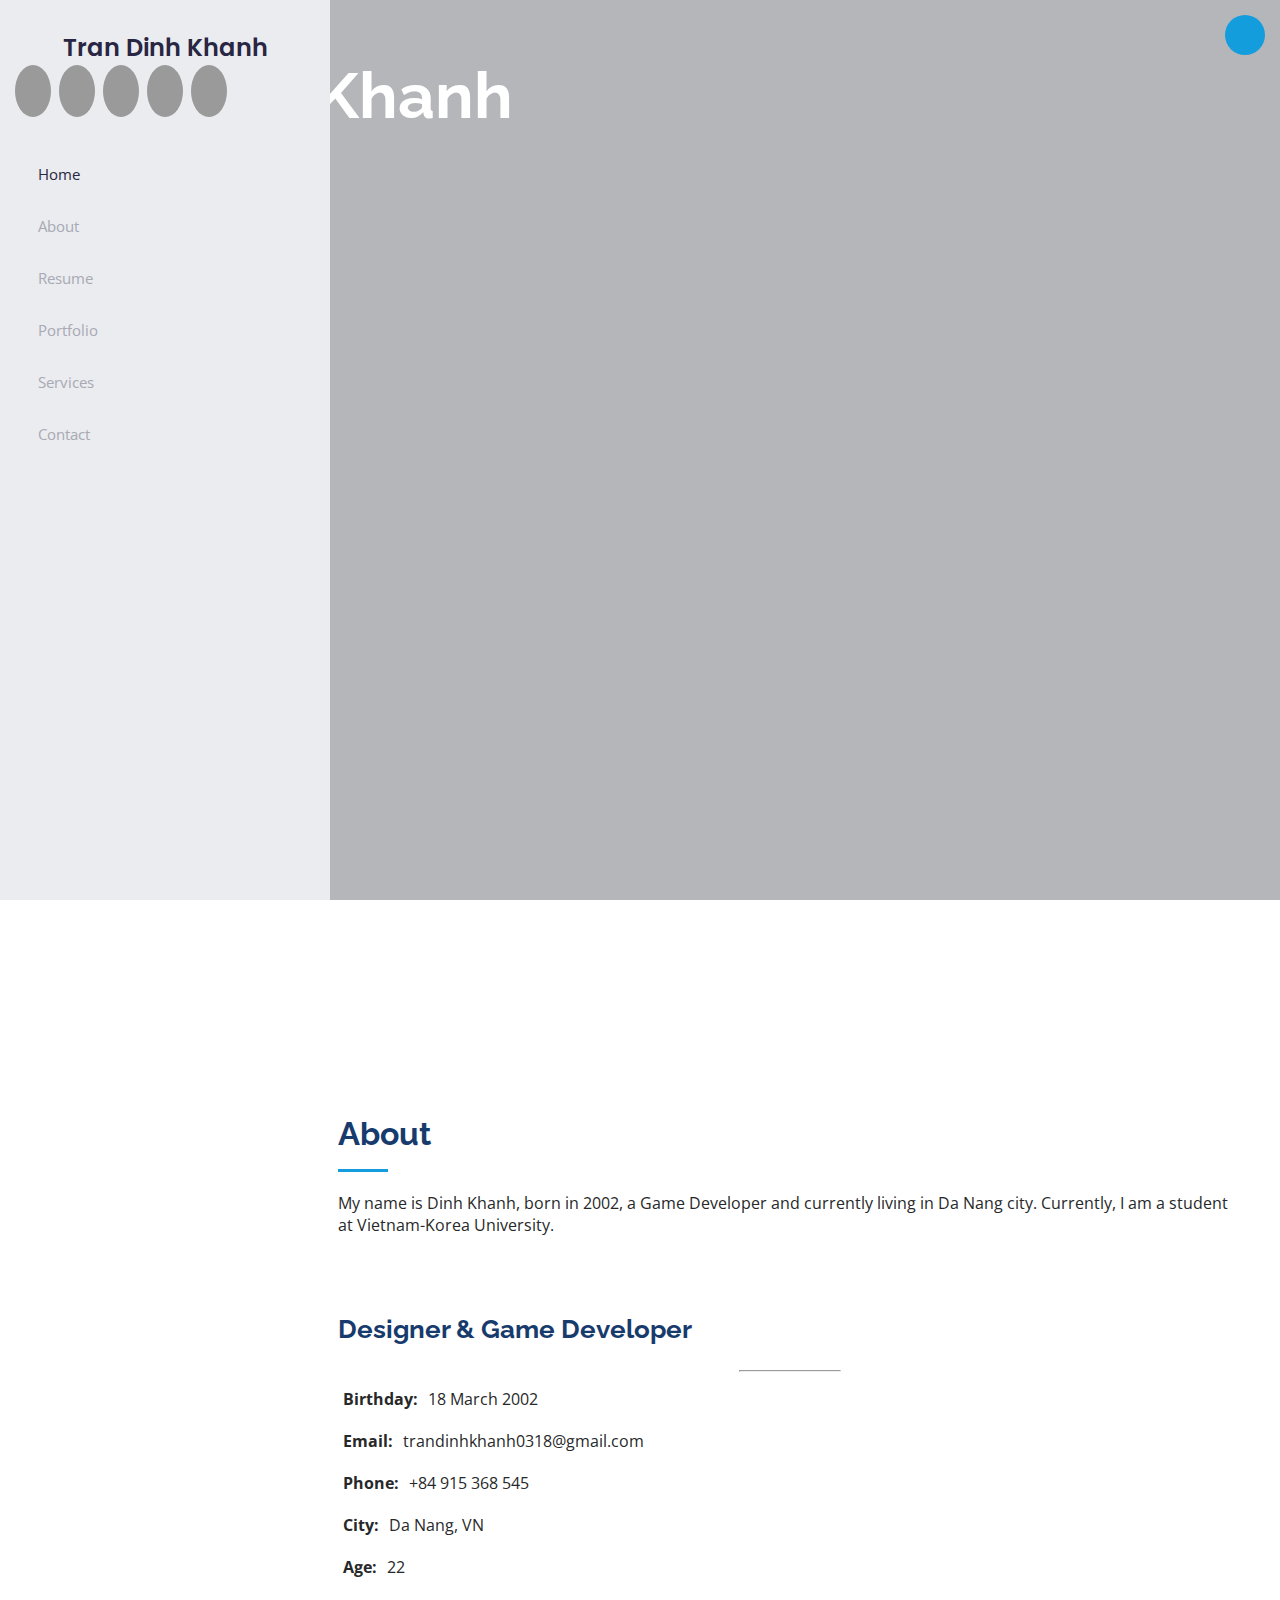
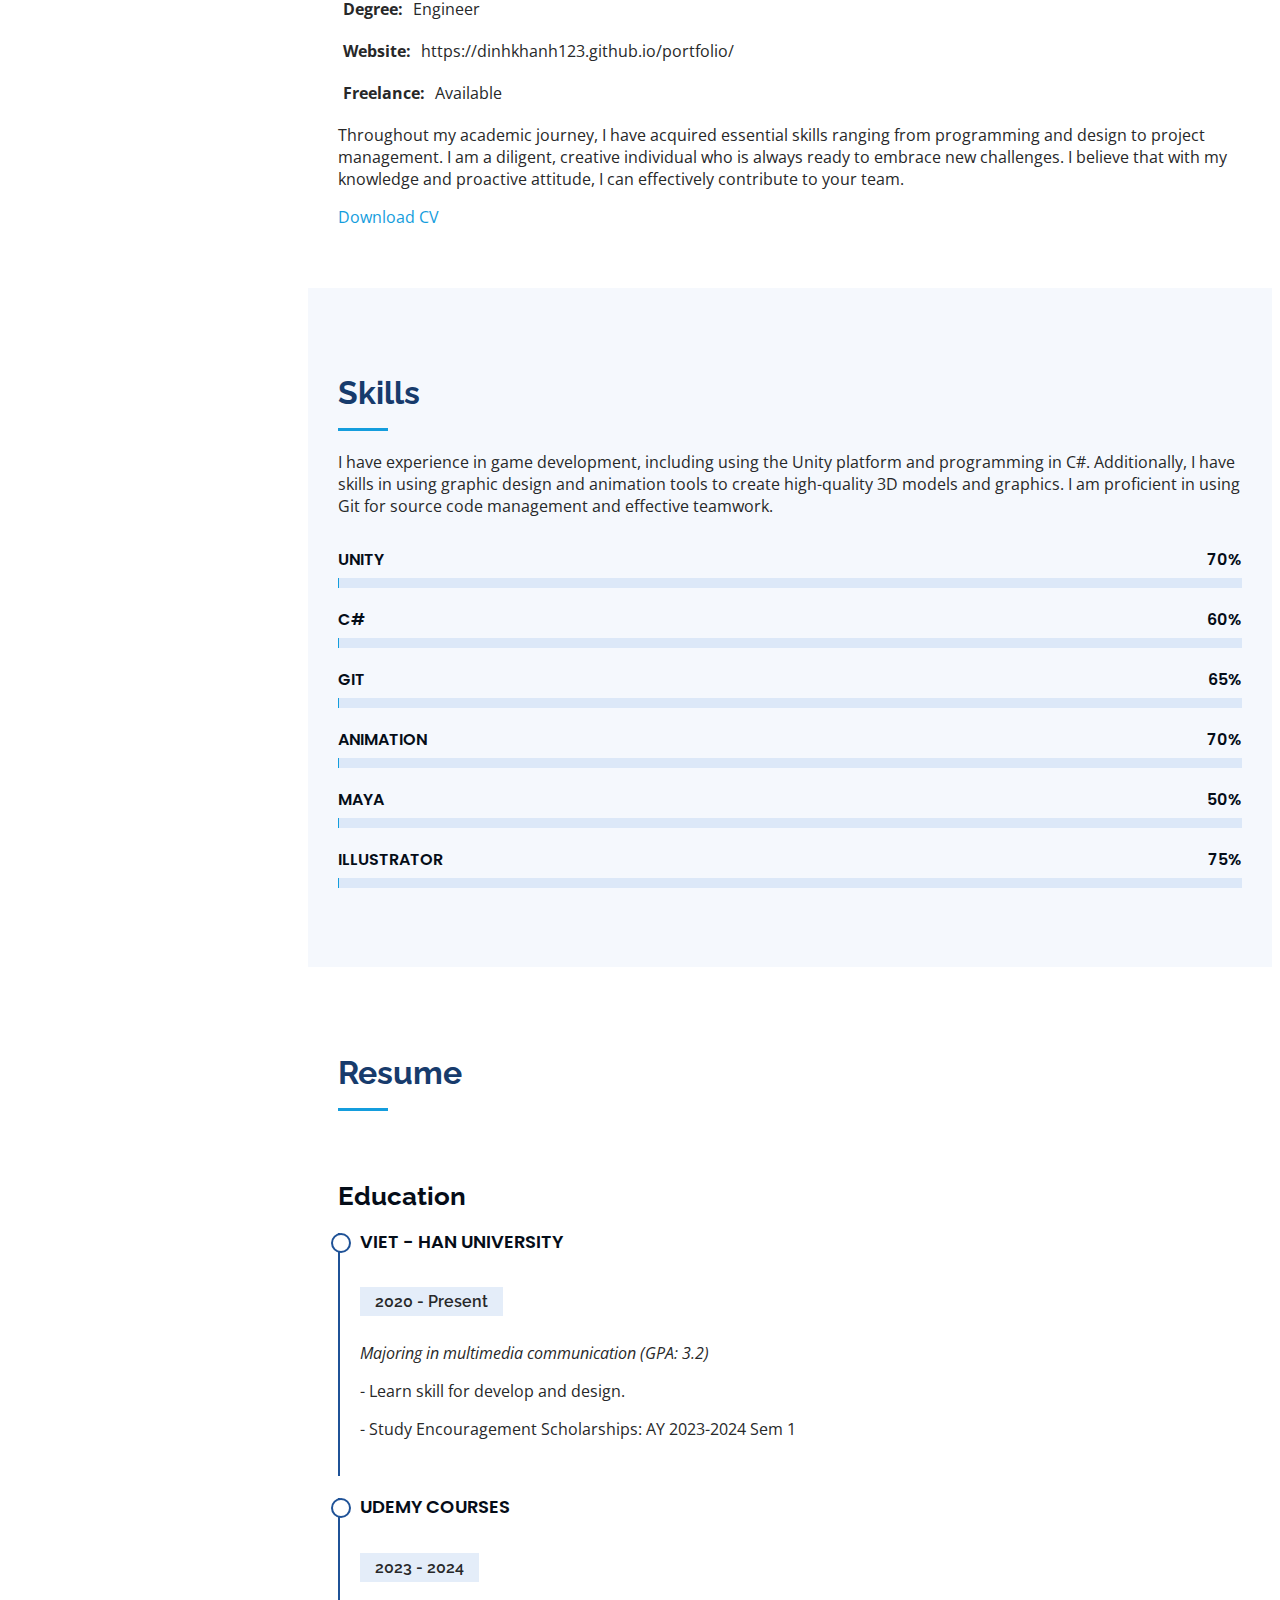
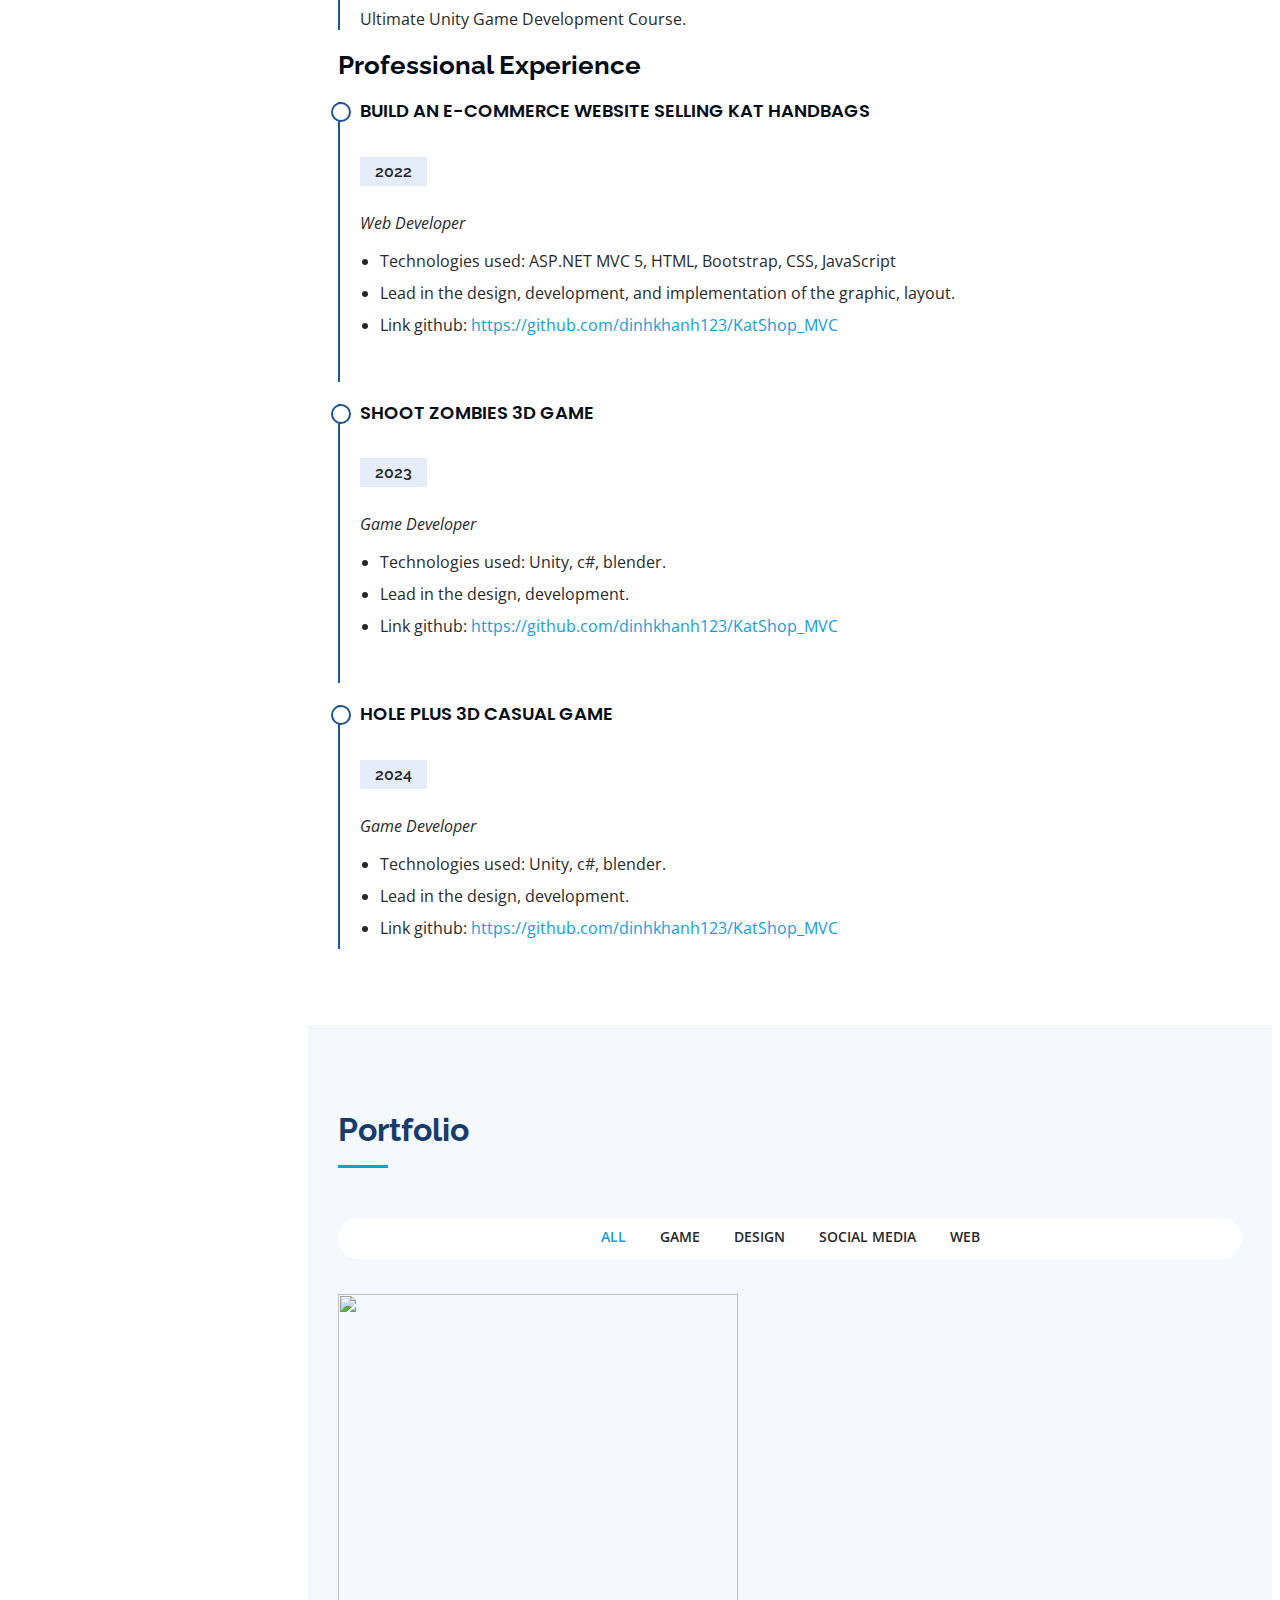
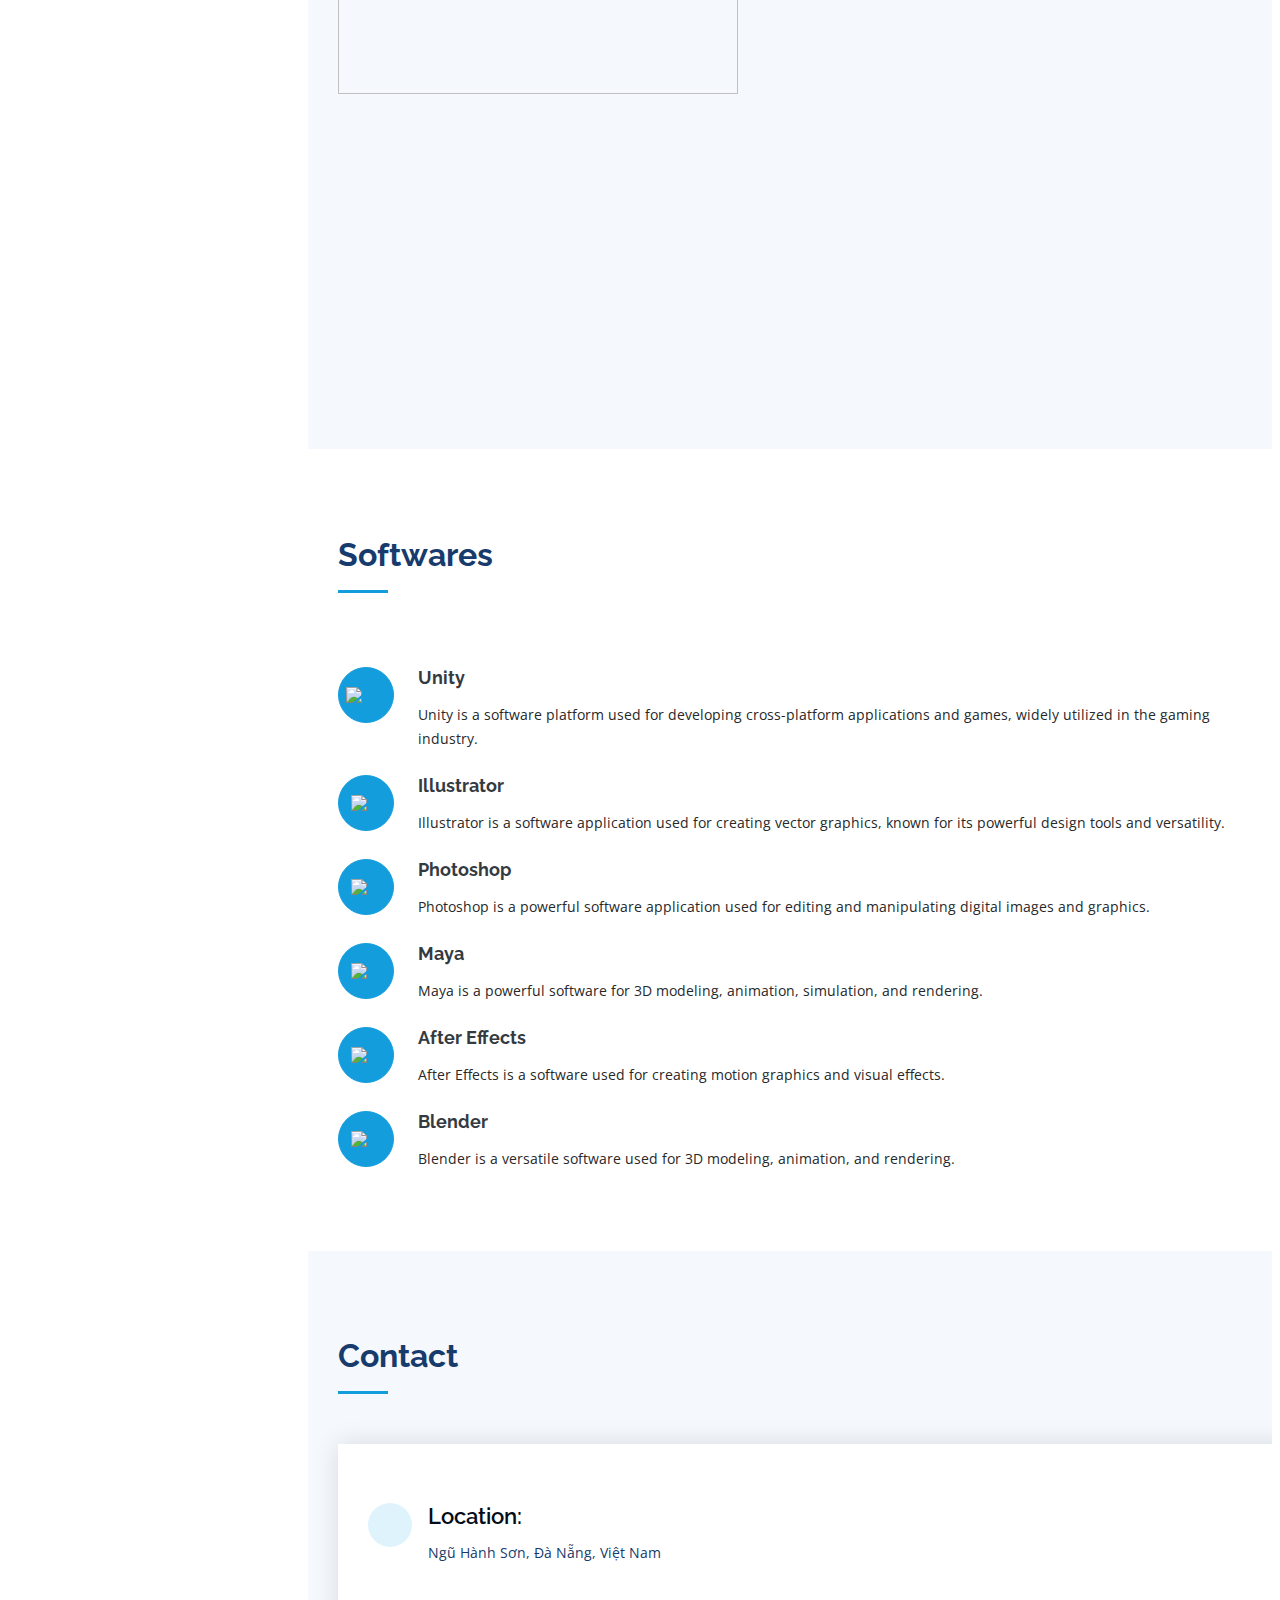
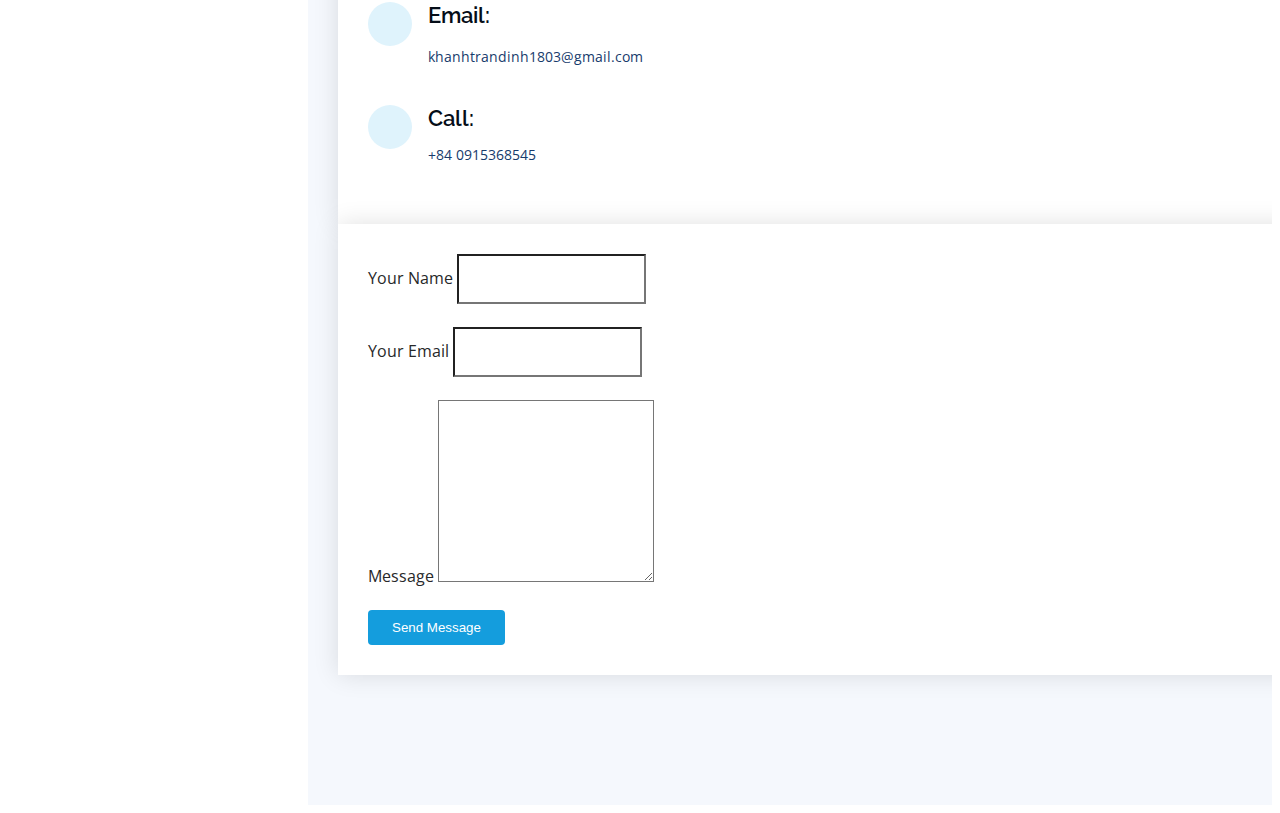
==== commit 456d0fdd: "update" ====
--- a/index.html
+++ b/index.html
@@ -466,7 +466,7 @@
   
             <div class="col-lg-7 mt-5 mt-lg-0 d-flex align-items-stretch">
 
-              <form action="https://api.web3forms.com/submit" method="POST" class="php-email-form">
+              <form action="https://api.web3forms.com/submit" method="POST" class="email-form">
                 <!-- Replace with your Access Key -->
 								<input type="hidden" name="access_key"
                 value="a7e8084b-fb2a-4408-93d1-05a99d725ab9">
@@ -488,15 +488,16 @@
 								<input type="checkbox" name="botcheck" class="hidden"
                 style="display: none;">
                 <div class="my-3">
-                  <!-- <div class="loading">Loading</div>
-                  <div class="message"></div> -->
-                  <div class="sent-message">Your message has been sent. Thank you!</div>
+                  <div class="loading">Loading</div>
+                  <div class="error-message"></div> 
+                <div class="sent-message">Your message has been sent. Thank you!</div>
                 </div>
                 <div class="text-center"><button type="submit">Send Message</button></div>
               </form>
 
-             
-
+              
+
+           
             </div>
   
           </div>
--- a/assets/css/style.css
+++ b/assets/css/style.css
@@ -0,0 +1,1106 @@
+/**
+* Template Name: iPortfolio
+* Updated: May 30 2023 with Bootstrap v5.3.0
+* Template URL: https://bootstrapmade.com/iportfolio-bootstrap-portfolio-websites-template/
+* Author: BootstrapMade.com
+* License: https://bootstrapmade.com/license/
+*/
+
+/*--------------------------------------------------------------
+# General
+--------------------------------------------------------------*/
+body {
+  font-family: "Open Sans", sans-serif;
+  color: #272829;
+}
+
+a {
+  color: #149ddd;
+  text-decoration: none;
+}
+
+a:hover {
+  color: #37b3ed;
+  text-decoration: none;
+}
+
+h1,
+h2,
+h3,
+h4,
+h5,
+h6 {
+  font-family: "Raleway", sans-serif;
+}
+
+/*--------------------------------------------------------------
+# Back to top button
+--------------------------------------------------------------*/
+.back-to-top {
+  position: fixed;
+  visibility: hidden;
+  opacity: 0;
+  right: 15px;
+  bottom: 15px;
+  z-index: 996;
+  background: #149ddd;
+  width: 40px;
+  height: 40px;
+  border-radius: 50px;
+  transition: all 0.4s;
+}
+
+.back-to-top i {
+  font-size: 28px;
+  color: #fff;
+  line-height: 0;
+}
+
+.back-to-top:hover {
+  background: #2eafec;
+  color: #fff;
+}
+
+.back-to-top.active {
+  visibility: visible;
+  opacity: 1;
+}
+
+/*--------------------------------------------------------------
+# Header
+--------------------------------------------------------------*/
+#header {
+  position: fixed;
+  top: 0;
+  left: 0;
+  bottom: 0;
+  width: 300px;
+  transition: all ease-in-out 0.5s;
+  z-index: 9997;
+  transition: all 0.5s;
+  padding: 0 15px;
+  background: #eaecef;
+  overflow-y: auto;
+}
+
+#header .profile img {
+  margin: 15px auto;
+  display: block;
+  width: 120px;
+  /* border: 8px solid #2c2f3f; */
+}
+
+#header .profile h1 {
+  font-size: 24px;
+  margin: 0;
+  padding: 0;
+  font-weight: 600;
+  -moz-text-align-last: center;
+  text-align-last: center;
+  font-family: "Poppins", sans-serif;
+}
+
+#header .profile h1 a,
+#header .profile h1 a:hover {
+  color: #282642;
+  text-decoration: none;
+}
+
+#header .profile .social-links a {
+  font-size: 18px;
+  display: inline-block;
+  background: #9a9a9a;
+  color: #fff;
+  line-height: 1;
+  padding: 8px 0;
+  margin-right: 4px;
+  border-radius: 50%;
+  text-align: center;
+  width: 36px;
+  height: 36px;
+  transition: 0.3s;
+}
+
+#header .profile .social-links a:hover {
+  background: #149ddd;
+  color: #fff;
+  text-decoration: none;
+}
+
+#main {
+  margin-left: 300px;
+}
+
+.container,
+.container-fluid {
+  padding-left: 30px;
+  padding-right: 30px;
+}
+
+@media (max-width: 1199px) {
+  #header {
+    left: -300px;
+  }
+
+  #main {
+    margin-left: 0;
+  }
+
+  .container,
+  .container-fluid {
+    padding-left: 12px;
+    padding-right: 12px;
+  }
+}
+
+/*--------------------------------------------------------------
+# Navigation Menu
+--------------------------------------------------------------*/
+/* Desktop Navigation */
+.nav-menu {
+  padding: 30px 0 0 0;
+}
+
+.nav-menu * {
+  margin: 0;
+  padding: 0;
+  list-style: none;
+}
+
+.nav-menu>ul>li {
+  position: relative;
+  white-space: nowrap;
+}
+
+.nav-menu a,
+.nav-menu a:focus {
+  display: flex;
+  align-items: center;
+  color: #a8a9b4;
+  padding: 12px 15px;
+  margin-bottom: 8px;
+  transition: 0.3s;
+  font-size: 15px;
+}
+
+.nav-menu a i,
+.nav-menu a:focus i {
+  font-size: 24px;
+  padding-right: 8px;
+  color: #6f7180;
+}
+
+.nav-menu a:hover,
+.nav-menu .active,
+.nav-menu .active:focus,
+.nav-menu li:hover>a {
+  text-decoration: none;
+  color: #282642;
+}
+
+.nav-menu a:hover i,
+.nav-menu .active i,
+.nav-menu .active:focus i,
+.nav-menu li:hover>a i {
+  color: #149ddd;
+}
+
+/* Mobile Navigation */
+.mobile-nav-toggle {
+  position: fixed;
+  right: 15px;
+  top: 15px;
+  z-index: 9998;
+  border: 0;
+  font-size: 24px;
+  transition: all 0.4s;
+  outline: none !important;
+  background-color: #149ddd;
+  color: #fff;
+  width: 40px;
+  height: 40px;
+  display: inline-flex;
+  align-items: center;
+  justify-content: center;
+  line-height: 0;
+  border-radius: 50px;
+  cursor: pointer;
+}
+
+.mobile-nav-active {
+  overflow: hidden;
+}
+
+.mobile-nav-active #header {
+  left: 0;
+}
+
+/*--------------------------------------------------------------
+# Hero Section
+--------------------------------------------------------------*/
+#hero {
+  width: 100%;
+  height: 100vh;
+  background: url("../img/hero-bg.jpg") top center;
+  background-size: cover;
+}
+
+#hero:before {
+  content: "";
+  background: rgba(5, 13, 24, 0.3);
+  position: absolute;
+  bottom: 0;
+  top: 0;
+  left: 0;
+  right: 0;
+  z-index: 1;
+}
+
+#hero .hero-container {
+  position: relative;
+  z-index: 2;
+  min-width: 300px;
+}
+
+#hero h1 {
+  margin: 0 0 10px 0;
+  font-size: 64px;
+  font-weight: 700;
+  line-height: 56px;
+  color: #fff;
+}
+
+#hero p {
+  color: #fff;
+  margin-bottom: 50px;
+  font-size: 26px;
+  font-family: "Poppins", sans-serif;
+}
+
+#hero p span {
+  color: #fff;
+  padding-bottom: 4px;
+  letter-spacing: 1px;
+  border-bottom: 3px solid #149ddd;
+}
+
+@media (min-width: 1024px) {
+  #hero {
+    background-attachment: fixed;
+  }
+}
+
+@media (max-width: 768px) {
+  #hero h1 {
+    font-size: 28px;
+    line-height: 36px;
+  }
+
+  #hero h2 {
+    font-size: 18px;
+    line-height: 24px;
+    margin-bottom: 30px;
+  }
+}
+
+/*--------------------------------------------------------------
+# Sections General
+--------------------------------------------------------------*/
+section {
+  padding: 60px 0;
+  overflow: hidden;
+}
+
+.section-bg {
+  background: #f5f8fd;
+}
+
+.section-title {
+  padding-bottom: 30px;
+}
+
+.section-title h2 {
+  font-size: 32px;
+  font-weight: bold;
+  margin-bottom: 20px;
+  padding-bottom: 20px;
+  position: relative;
+  color: #173b6c;
+}
+
+.section-title h2::after {
+  content: "";
+  position: absolute;
+  display: block;
+  width: 50px;
+  height: 3px;
+  background: #149ddd;
+  bottom: 0;
+  left: 0;
+}
+
+.section-title p {
+  margin-bottom: 0;
+}
+
+/*--------------------------------------------------------------
+# About
+--------------------------------------------------------------*/
+.about .content h3 {
+  font-weight: 700;
+  font-size: 26px;
+  color: #173b6c;
+}
+
+.about .content ul {
+  list-style: none;
+  padding: 0;
+}
+
+.about .content ul li {
+  margin-bottom: 20px;
+  display: flex;
+  align-items: center;
+}
+
+.about .content ul strong {
+  margin-right: 10px;
+}
+
+.about .content ul i {
+  font-size: 16px;
+  margin-right: 5px;
+  color: #149ddd;
+  line-height: 0;
+}
+
+.about .content p:last-child {
+  margin-bottom: 0;
+}
+
+/*--------------------------------------------------------------
+# Facts
+--------------------------------------------------------------*/
+.facts {
+  padding-bottom: 30px;
+}
+
+.facts .count-box {
+  padding: 30px;
+  width: 100%;
+}
+
+.facts .count-box i {
+  display: block;
+  font-size: 44px;
+  color: #149ddd;
+  float: left;
+  line-height: 0;
+}
+
+.facts .count-box span {
+  font-size: 48px;
+  line-height: 40px;
+  display: block;
+  font-weight: 700;
+  color: #050d18;
+  margin-left: 60px;
+}
+
+.facts .count-box p {
+  padding: 15px 0 0 0;
+  margin: 0 0 0 60px;
+  font-family: "Raleway", sans-serif;
+  font-size: 14px;
+  color: #122f57;
+}
+
+.facts .count-box a {
+  font-weight: 600;
+  display: block;
+  margin-top: 20px;
+  color: #122f57;
+  font-size: 15px;
+  font-family: "Poppins", sans-serif;
+  transition: ease-in-out 0.3s;
+}
+
+.facts .count-box a:hover {
+  color: #1f5297;
+}
+
+/*--------------------------------------------------------------
+# Akills
+--------------------------------------------------------------*/
+.skills .progress {
+  height: 60px;
+  display: block;
+  background: none;
+  border-radius: 0;
+}
+
+.skills .progress .skill {
+  padding: 0;
+  margin: 0 0 6px 0;
+  text-transform: uppercase;
+  display: block;
+  font-weight: 600;
+  font-family: "Poppins", sans-serif;
+  color: #050d18;
+}
+
+.skills .progress .skill .val {
+  float: right;
+  font-style: normal;
+}
+
+.skills .progress-bar-wrap {
+  background: #dce8f8;
+  height: 10px;
+}
+
+.skills .progress-bar {
+  width: 1px;
+  height: 10px;
+  transition: 0.9s;
+  background-color: #149ddd;
+}
+
+/*--------------------------------------------------------------
+# Resume
+--------------------------------------------------------------*/
+.resume .resume-title {
+  font-size: 26px;
+  font-weight: 700;
+  margin-top: 20px;
+  margin-bottom: 20px;
+  color: #050d18;
+}
+
+.resume .resume-item {
+  padding: 0 0 20px 20px;
+  margin-top: -2px;
+  border-left: 2px solid #1f5297;
+  position: relative;
+}
+
+.resume .resume-item h4 {
+  line-height: 18px;
+  font-size: 18px;
+  font-weight: 600;
+  text-transform: uppercase;
+  font-family: "Poppins", sans-serif;
+  color: #050d18;
+  margin-bottom: 10px;
+}
+
+.resume .resume-item h5 {
+  font-size: 16px;
+  background: #e4edf9;
+  padding: 5px 15px;
+  display: inline-block;
+  font-weight: 600;
+  margin-bottom: 10px;
+}
+
+.resume .resume-item ul {
+  padding-left: 20px;
+}
+
+.resume .resume-item ul li {
+  padding-bottom: 10px;
+}
+
+.resume .resume-item:last-child {
+  padding-bottom: 0;
+}
+
+.resume .resume-item::before {
+  content: "";
+  position: absolute;
+  width: 16px;
+  height: 16px;
+  border-radius: 50px;
+  left: -9px;
+  top: 0;
+  background: #fff;
+  border: 2px solid #1f5297;
+}
+
+/*--------------------------------------------------------------
+# Portfolio
+--------------------------------------------------------------*/
+.portfolio .portfolio-item {
+  margin-bottom: 30px;
+}
+
+.portfolio #portfolio-flters {
+  padding: 0;
+  margin: 0 auto 35px auto;
+  list-style: none;
+  text-align: center;
+  background: #ffffff;
+  border-radius: 50px;
+  padding: 2px 15px;
+}
+
+.portfolio #portfolio-flters li {
+  cursor: pointer;
+  display: inline-block;
+  padding: 10px 15px 8px 15px;
+  font-size: 14px;
+  font-weight: 600;
+  line-height: 1;
+  text-transform: uppercase;
+  color: #272829;
+  margin-bottom: 5px;
+  transition: all 0.3s ease-in-out;
+}
+
+.portfolio #portfolio-flters li:hover,
+.portfolio #portfolio-flters li.filter-active {
+  color: #149ddd;
+}
+
+.portfolio #portfolio-flters li:last-child {
+  margin-right: 0;
+}
+
+.portfolio .portfolio-wrap {
+  transition: 0.3s;
+  position: relative;
+  overflow: hidden;
+  z-index: 1;
+}
+
+.portfolio .portfolio-wrap::before {
+  content: "";
+  background: rgba(255, 255, 255, 0.5);
+  position: absolute;
+  left: 0;
+  right: 0;
+  top: 0;
+  bottom: 0;
+  transition: all ease-in-out 0.3s;
+  z-index: 2;
+  opacity: 0;
+}
+
+.portfolio .portfolio-wrap .portfolio-links {
+  opacity: 1;
+  left: 0;
+  right: 0;
+  bottom: -60px;
+  z-index: 3;
+  position: absolute;
+  transition: all ease-in-out 0.3s;
+  display: flex;
+  justify-content: center;
+}
+
+.portfolio .portfolio-wrap .portfolio-links a {
+  color: #fff;
+  font-size: 28px;
+  text-align: center;
+  background: rgba(20, 157, 221, 0.75);
+  transition: 0.3s;
+  width: 50%;
+}
+
+.portfolio .portfolio-wrap .portfolio-links a:hover {
+  background: rgba(20, 157, 221, 0.95);
+}
+
+.portfolio .portfolio-wrap .portfolio-links a+a {
+  border-left: 1px solid #37b3ed;
+}
+
+.portfolio .portfolio-wrap:hover::before {
+  top: 0;
+  left: 0;
+  right: 0;
+  bottom: 0;
+  opacity: 1;
+}
+
+.portfolio .portfolio-wrap:hover .portfolio-links {
+  opacity: 1;
+  bottom: 0;
+}
+
+/*--------------------------------------------------------------
+# Portfolio Details
+--------------------------------------------------------------*/
+.portfolio-details {
+  padding-top: 40px;
+}
+
+.portfolio-details .portfolio-details-slider img {
+  width: 100%;
+}
+
+.portfolio-details .portfolio-details-slider .swiper-pagination {
+  margin-top: 20px;
+  position: relative;
+}
+
+.portfolio-details .portfolio-details-slider .swiper-pagination .swiper-pagination-bullet {
+  width: 12px;
+  height: 12px;
+  background-color: #fff;
+  opacity: 1;
+  border: 1px solid #149ddd;
+}
+
+.portfolio-details .portfolio-details-slider .swiper-pagination .swiper-pagination-bullet-active {
+  background-color: #149ddd;
+}
+
+.portfolio-details .portfolio-info {
+  padding: 30px;
+  box-shadow: 0px 0 30px rgba(5, 13, 24, 0.08);
+}
+
+.portfolio-details .portfolio-info h3 {
+  font-size: 22px;
+  font-weight: 700;
+  margin-bottom: 20px;
+  padding-bottom: 20px;
+  border-bottom: 1px solid #eee;
+}
+
+.portfolio-details .portfolio-info ul {
+  list-style: none;
+  padding: 0;
+  font-size: 15px;
+}
+
+.portfolio-details .portfolio-info ul li+li {
+  margin-top: 10px;
+}
+
+.portfolio-details .portfolio-description {
+  padding-top: 30px;
+}
+
+.portfolio-details .portfolio-description h2 {
+  font-size: 26px;
+  font-weight: 700;
+  margin-bottom: 20px;
+}
+
+.portfolio-details .portfolio-description p {
+  padding: 0;
+}
+
+/*--------------------------------------------------------------
+# Services
+--------------------------------------------------------------*/
+.services .icon-box {
+  margin-bottom: 20px;
+}
+
+.services .icon {
+  float: left;
+  display: flex;
+  align-items: center;
+  justify-content: center;
+  width: 54px;
+  height: 54px;
+  background: #149ddd;
+  border-radius: 50%;
+  transition: 0.5s;
+  border: 1px solid #149ddd;
+}
+
+.services .icon i {
+  color: #fff;
+  font-size: 24px;
+  line-height: 0;
+}
+
+.services .icon-box:hover .icon {
+  background: #fff;
+}
+
+.services .icon-box:hover .icon i {
+  color: #149ddd;
+}
+
+.services .title {
+  margin-left: 80px;
+  font-weight: 700;
+  margin-bottom: 15px;
+  font-size: 18px;
+}
+
+.services .title a {
+  color: #343a40;
+}
+
+.services .title a:hover {
+  color: #149ddd;
+}
+
+.services .description {
+  margin-left: 80px;
+  line-height: 24px;
+  font-size: 14px;
+}
+
+/*--------------------------------------------------------------
+# Testimonials
+--------------------------------------------------------------*/
+.testimonials .testimonials-carousel,
+.testimonials .testimonials-slider {
+  overflow: hidden;
+}
+
+.testimonials .testimonial-item {
+  box-sizing: content-box;
+  text-align: center;
+  min-height: 320px;
+}
+
+.testimonials .testimonial-item .testimonial-img {
+  width: 90px;
+  border-radius: 50%;
+  margin: 0 auto;
+}
+
+.testimonials .testimonial-item h3 {
+  font-size: 18px;
+  font-weight: bold;
+  margin: 10px 0 5px 0;
+  color: #111;
+}
+
+.testimonials .testimonial-item h4 {
+  font-size: 14px;
+  color: #999;
+  margin: 0;
+}
+
+.testimonials .testimonial-item .quote-icon-left,
+.testimonials .testimonial-item .quote-icon-right {
+  color: #c3e8fa;
+  font-size: 26px;
+}
+
+.testimonials .testimonial-item .quote-icon-left {
+  display: inline-block;
+  left: -5px;
+  position: relative;
+}
+
+.testimonials .testimonial-item .quote-icon-right {
+  display: inline-block;
+  right: -5px;
+  position: relative;
+  top: 10px;
+}
+
+.testimonials .testimonial-item p {
+  font-style: italic;
+  margin: 0 15px 15px 15px;
+  padding: 20px;
+  background: #fff;
+  position: relative;
+  margin-bottom: 35px;
+  border-radius: 6px;
+  box-shadow: 0px 2px 15px rgba(0, 0, 0, 0.1);
+}
+
+.testimonials .testimonial-item p::after {
+  content: "";
+  width: 0;
+  height: 0;
+  border-top: 20px solid #fff;
+  border-right: 20px solid transparent;
+  border-left: 20px solid transparent;
+  position: absolute;
+  bottom: -20px;
+  left: calc(50% - 20px);
+}
+
+.testimonials .swiper-pagination {
+  margin-top: 20px;
+  position: relative;
+}
+
+.testimonials .swiper-pagination .swiper-pagination-bullet {
+  width: 12px;
+  height: 12px;
+  background-color: #fff;
+  opacity: 1;
+  border: 1px solid #149ddd;
+}
+
+.testimonials .swiper-pagination .swiper-pagination-bullet-active {
+  background-color: #149ddd;
+}
+
+/*--------------------------------------------------------------
+# Contact
+--------------------------------------------------------------*/
+.contact {
+  padding-bottom: 130px;
+}
+
+.contact .info {
+  padding: 30px;
+  background: #fff;
+  width: 100%;
+  box-shadow: 0 0 24px 0 rgba(0, 0, 0, 0.12);
+}
+
+.contact .info i {
+  font-size: 20px;
+  color: #149ddd;
+  float: left;
+  width: 44px;
+  height: 44px;
+  background: #dff3fc;
+  display: flex;
+  justify-content: center;
+  align-items: center;
+  border-radius: 50px;
+  transition: all 0.3s ease-in-out;
+}
+
+.contact .info h4 {
+  padding: 0 0 0 60px;
+  font-size: 22px;
+  font-weight: 600;
+  margin-bottom: 5px;
+  color: #050d18;
+}
+
+.contact .info p {
+  padding: 0 0 10px 60px;
+  margin-bottom: 20px;
+  font-size: 14px;
+  color: #173b6c;
+}
+
+.contact .info .email p {
+  padding-top: 5px;
+}
+
+.contact .info .social-links {
+  padding-left: 60px;
+}
+
+.contact .info .social-links a {
+  font-size: 18px;
+  display: inline-block;
+  background: #333;
+  color: #fff;
+  line-height: 1;
+  padding: 8px 0;
+  border-radius: 50%;
+  text-align: center;
+  width: 36px;
+  height: 36px;
+  transition: 0.3s;
+  margin-right: 10px;
+}
+
+.contact .info .social-links a:hover {
+  background: #149ddd;
+  color: #fff;
+}
+
+.contact .info .email:hover i,
+.contact .info .address:hover i,
+.contact .info .phone:hover i {
+  background: #149ddd;
+  color: #fff;
+}
+
+.contact .email-form {
+  width: 100%;
+  padding: 30px;
+  background: #fff;
+  box-shadow: 0 0 24px 0 rgba(0, 0, 0, 0.12);
+}
+
+.contact .email-form .form-group {
+  padding-bottom: 8px;
+}
+
+.contact .email-form .validate {
+  display: none;
+  color: red;
+  margin: 0 0 15px 0;
+  font-weight: 400;
+  font-size: 13px;
+}
+
+.contact .email-form .error-message {
+  display: none;
+  color: #fff;
+  background: #ed3c0d;
+  text-align: left;
+  padding: 15px;
+  font-weight: 600;
+}
+
+.contact .email-form .error-message br+br {
+  margin-top: 25px;
+}
+
+.contact .email-form .sent-message {
+  display: none;
+  color: #fff;
+  background: #18d26e;
+  text-align: center;
+  padding: 15px;
+  font-weight: 600;
+}
+
+.contact .email-form .loading {
+  display: none;
+  background: #fff;
+  text-align: center;
+  padding: 15px;
+}
+
+.contact .email-form .loading:before {
+  content: "";
+  display: inline-block;
+  border-radius: 50%;
+  width: 24px;
+  height: 24px;
+  margin: 0 10px -6px 0;
+  border: 3px solid #18d26e;
+  border-top-color: #eee;
+  animation: animate-loading 1s linear infinite;
+}
+
+.contact .email-form .form-group {
+  margin-bottom: 15px;
+}
+
+.contact .email-form label {
+  padding-bottom: 8px;
+}
+
+.contact .email-form input,
+.contact .email-form textarea {
+  border-radius: 0;
+  box-shadow: none;
+  font-size: 14px;
+}
+
+.contact .email-form input {
+  height: 44px;
+}
+
+.contact .email-form textarea {
+  padding: 10px 15px;
+}
+
+.contact .email-form button[type=submit] {
+  background: #149ddd;
+  border: 0;
+  padding: 10px 24px;
+  color: #fff;
+  transition: 0.4s;
+  border-radius: 4px;
+}
+
+.contact .email-form button[type=submit]:hover {
+  background: #37b3ed;
+}
+
+@keyframes animate-loading {
+  0% {
+    transform: rotate(0deg);
+  }
+
+  100% {
+    transform: rotate(360deg);
+  }
+}
+
+/*--------------------------------------------------------------
+# Breadcrumbs
+--------------------------------------------------------------*/
+.breadcrumbs {
+  padding: 20px 0;
+  background: #f9f9f9;
+}
+
+.breadcrumbs h2 {
+  font-size: 26px;
+  font-weight: 300;
+}
+
+.breadcrumbs ol {
+  display: flex;
+  flex-wrap: wrap;
+  list-style: none;
+  padding: 0;
+  margin: 0;
+  font-size: 15px;
+}
+
+.breadcrumbs ol li+li {
+  padding-left: 10px;
+}
+
+.breadcrumbs ol li+li::before {
+  display: inline-block;
+  padding-right: 10px;
+  color: #0e2442;
+  content: "/";
+}
+
+@media (max-width: 768px) {
+  .breadcrumbs .d-flex {
+    display: block !important;
+  }
+
+  .breadcrumbs ol {
+    display: block;
+  }
+
+  .breadcrumbs ol li {
+    display: inline-block;
+  }
+}
+
+/*--------------------------------------------------------------
+# Footer
+--------------------------------------------------------------*/
+#footer {
+  padding: 15px;
+  color: #f4f6fd;
+  font-size: 14px;
+  position: fixed;
+  left: 0;
+  bottom: 0;
+  width: 300px;
+  z-index: 9999;
+  background: #cacaca;
+}
+
+#footer .copyright {
+  text-align: center;
+}
+
+#footer .credits {
+  padding-top: 5px;
+  text-align: center;
+  font-size: 13px;
+  color: #eaebf0;
+}
+
+@media (max-width: 1199px) {
+  #footer {
+    position: static;
+    width: auto;
+    padding-right: 20px 15px;
+  }
+}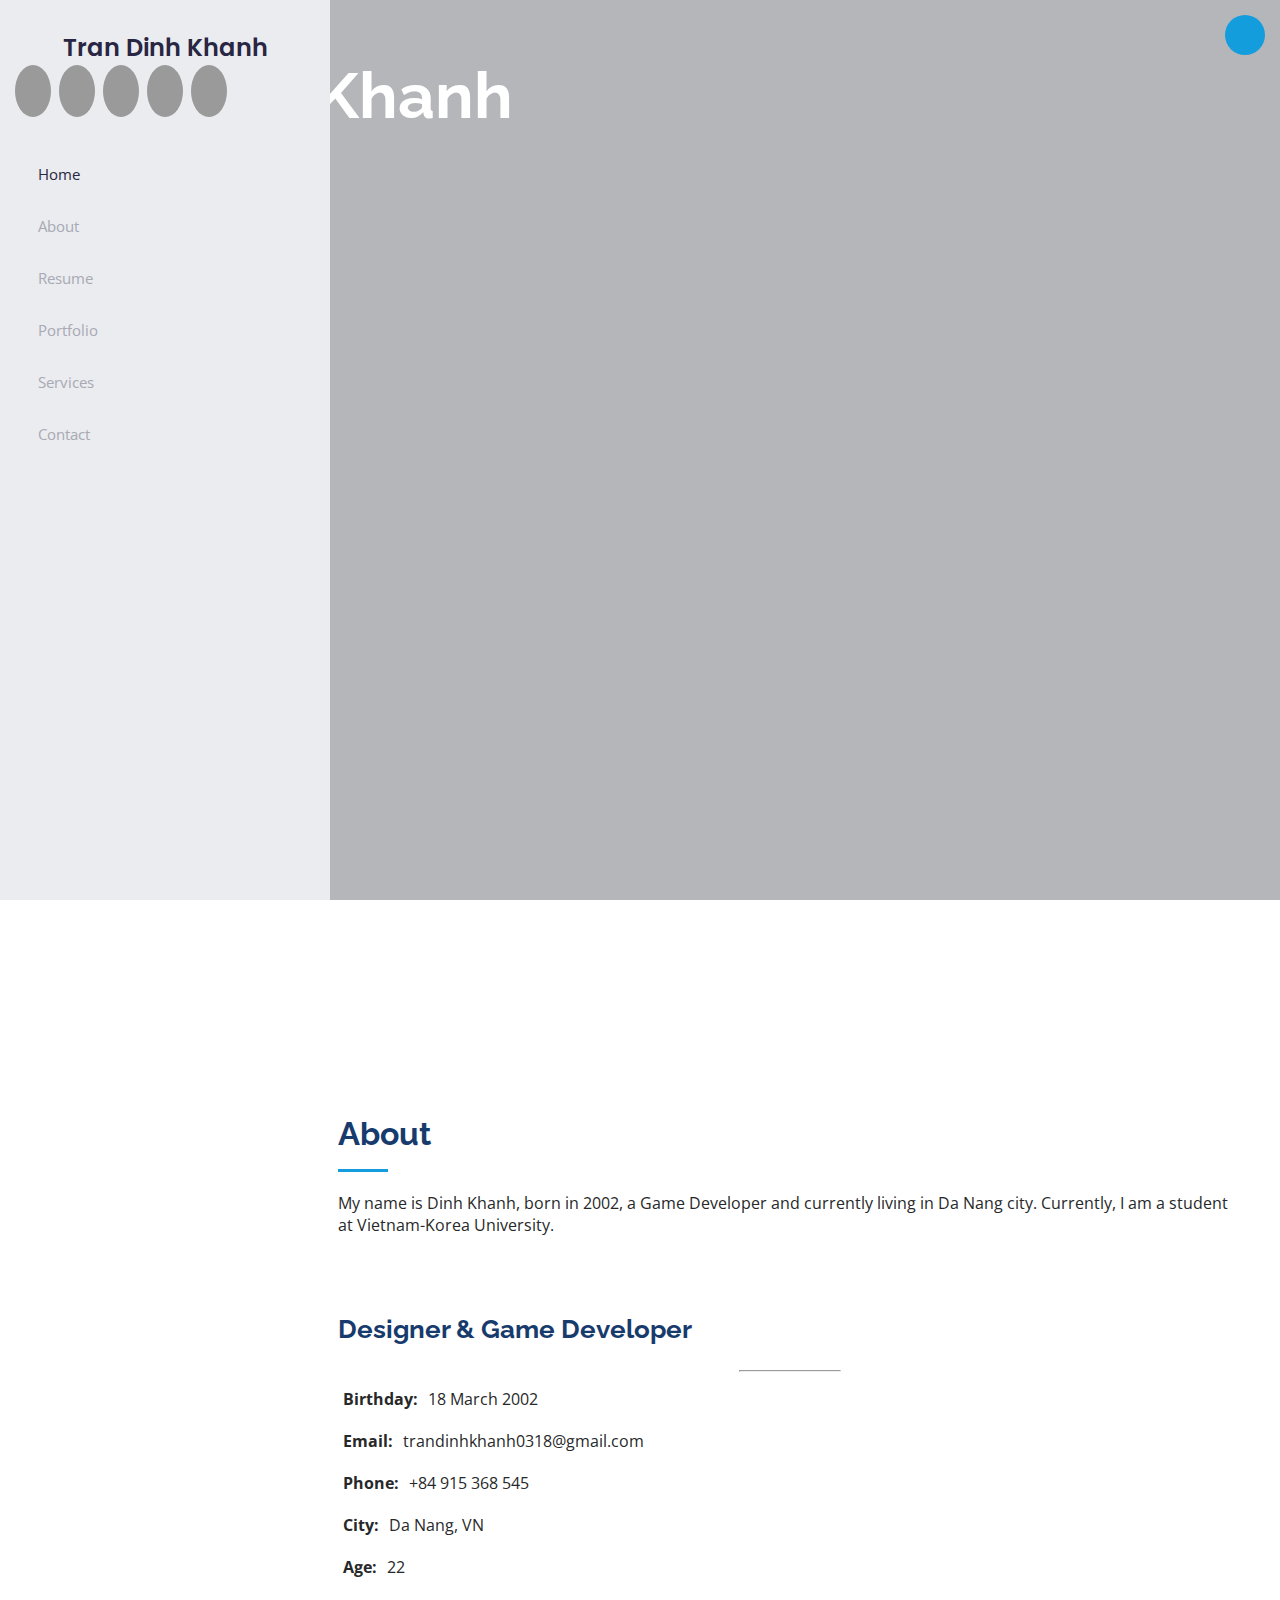
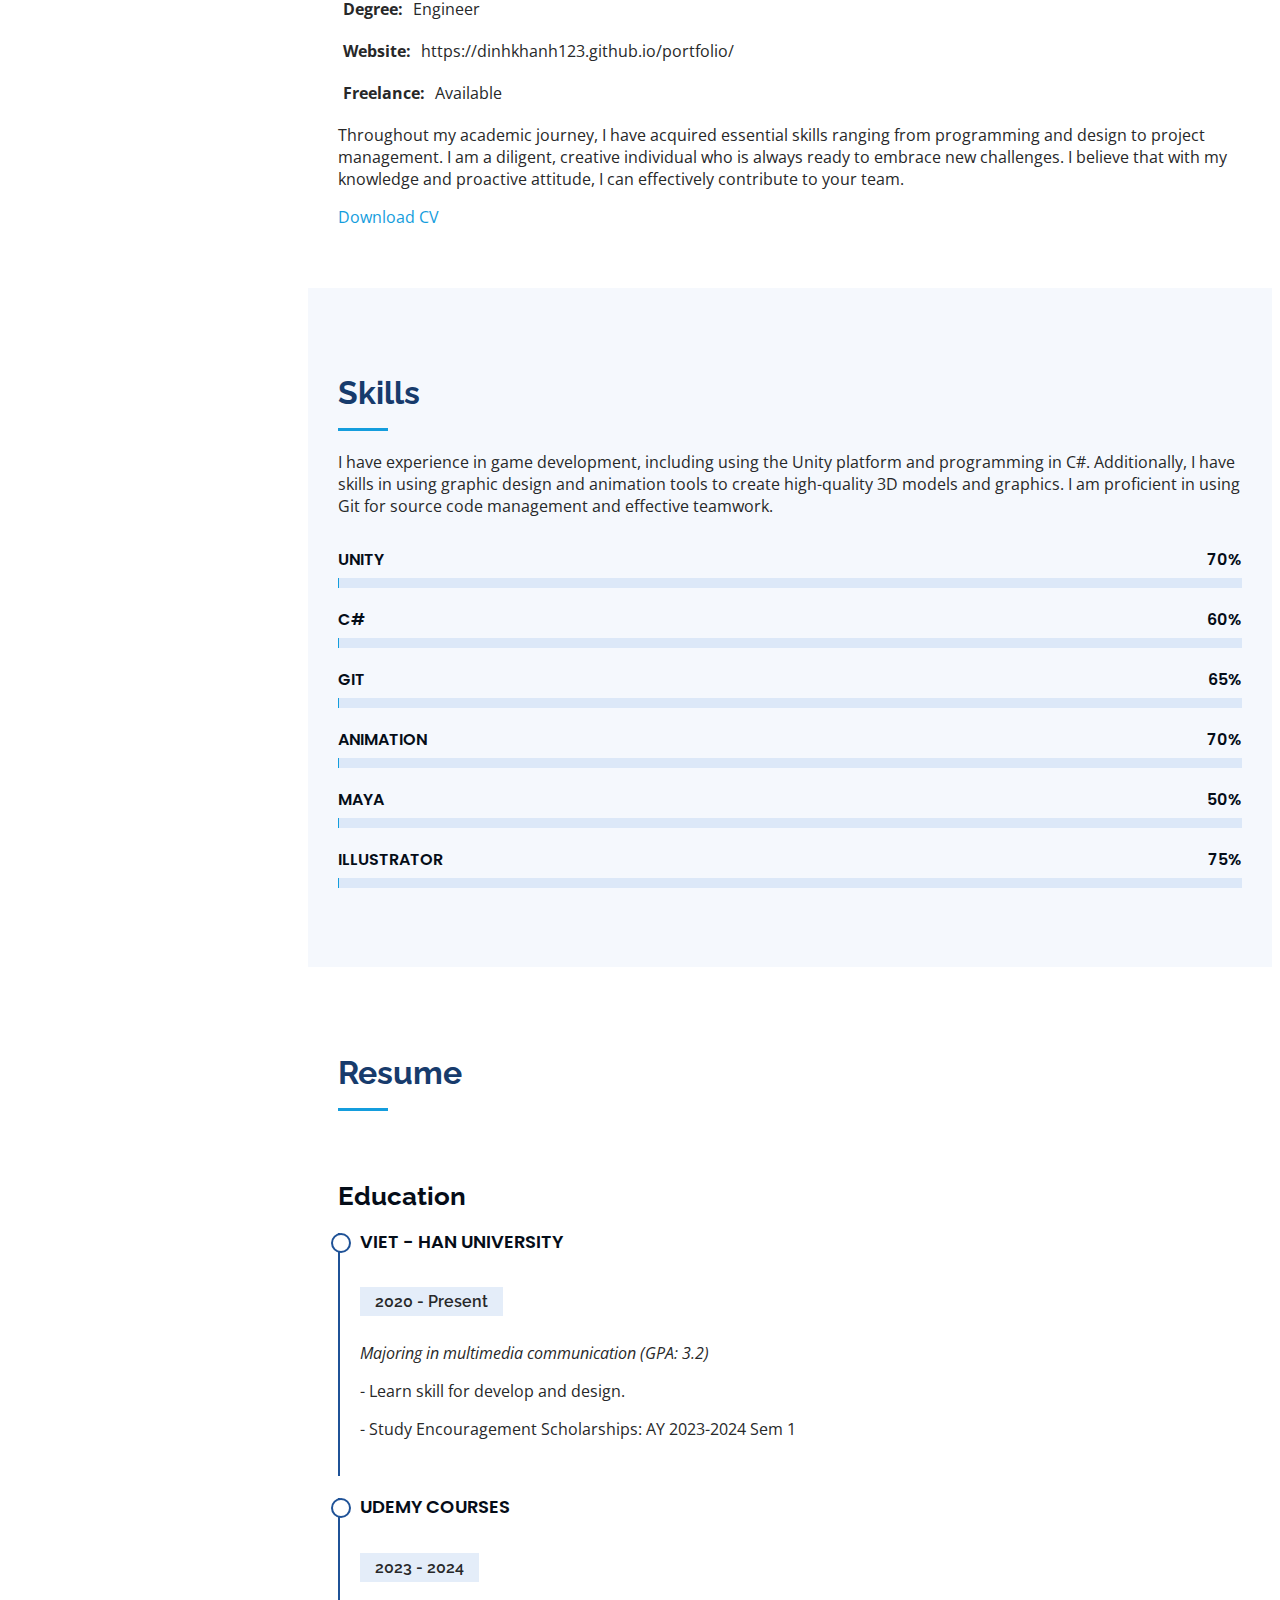
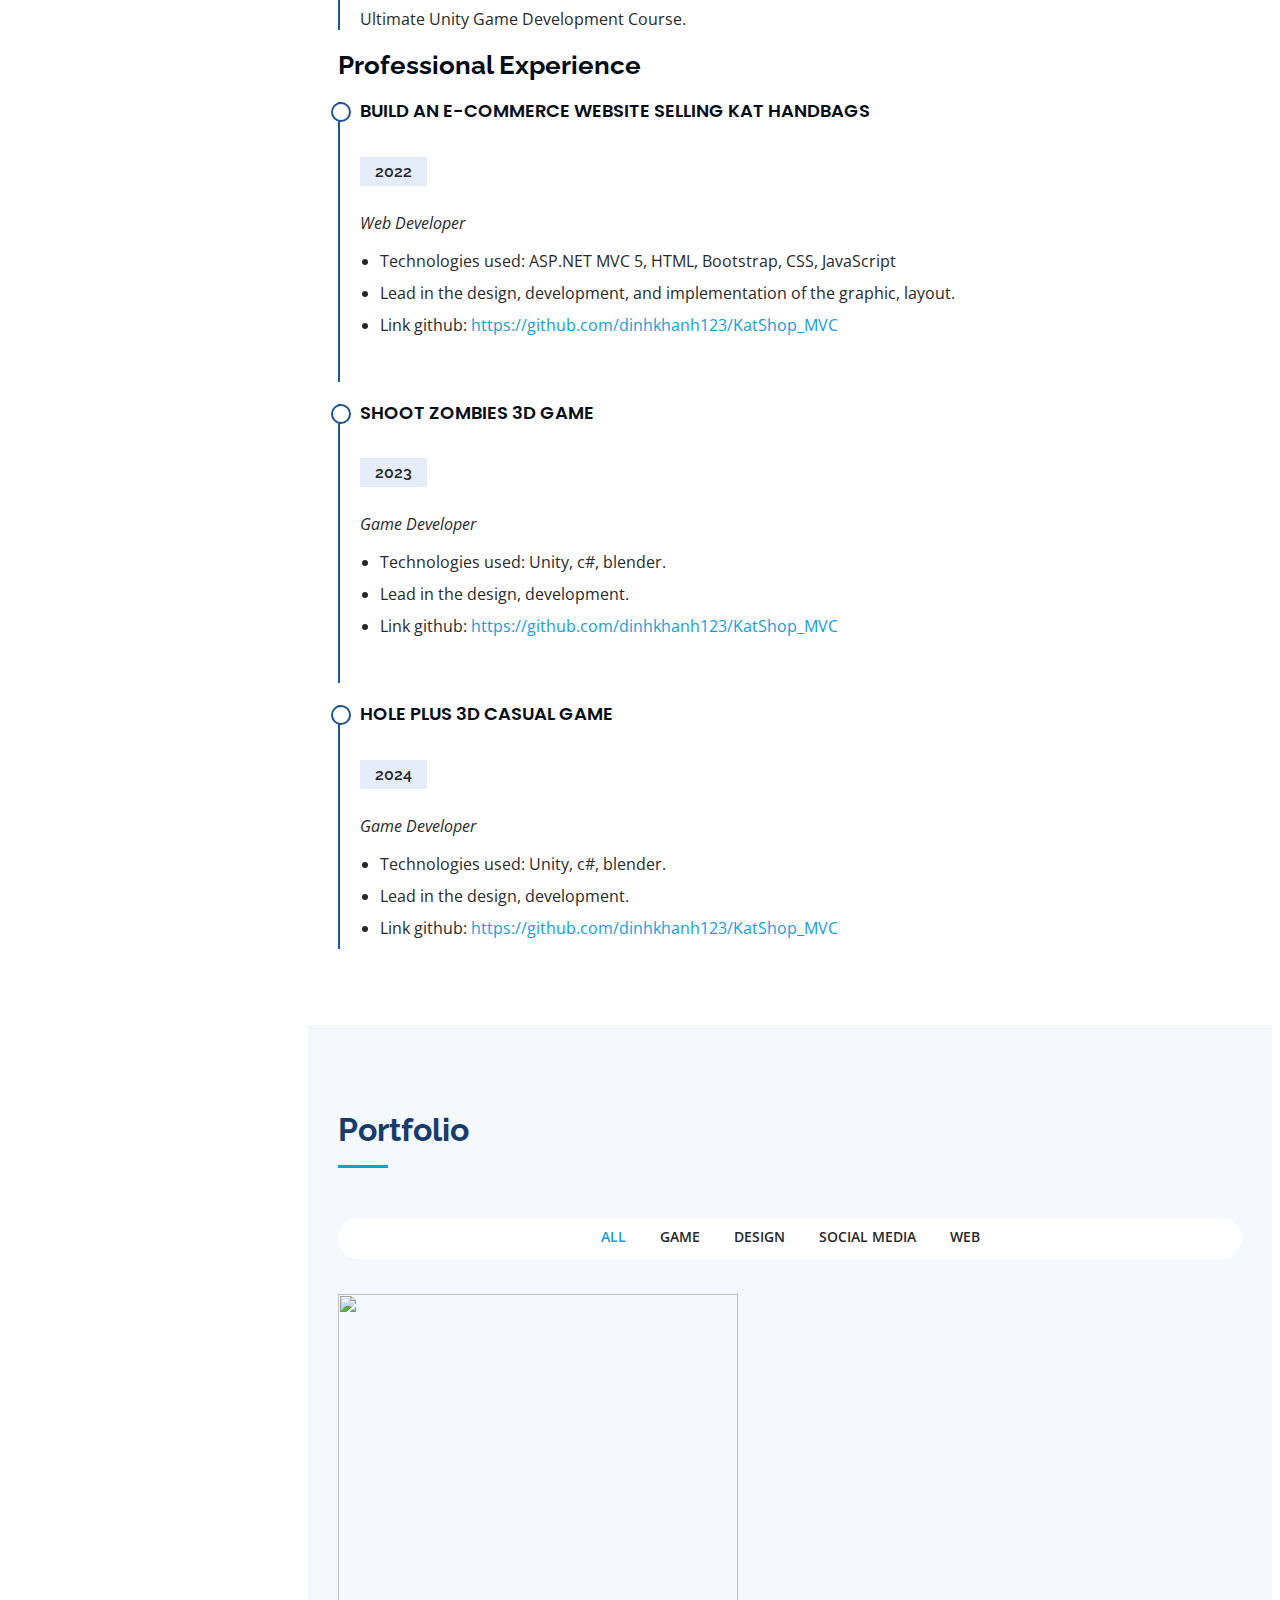
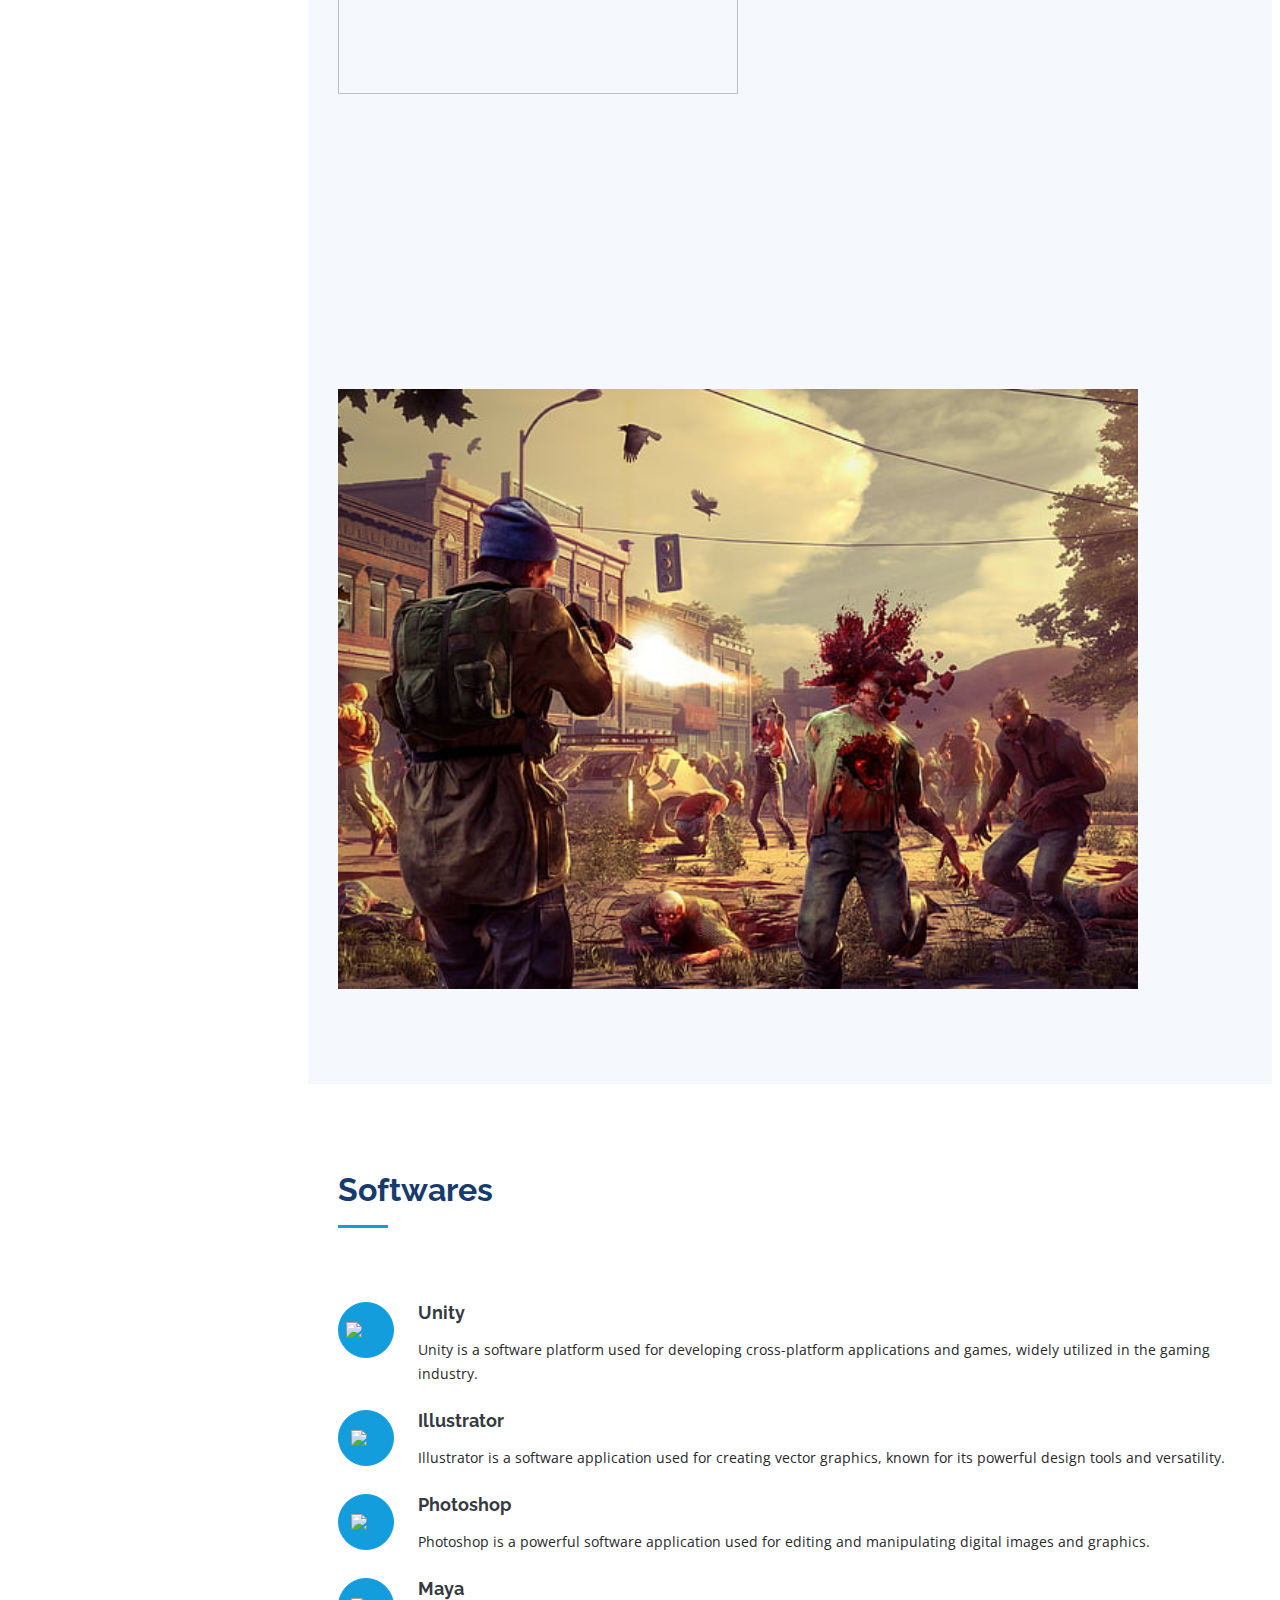
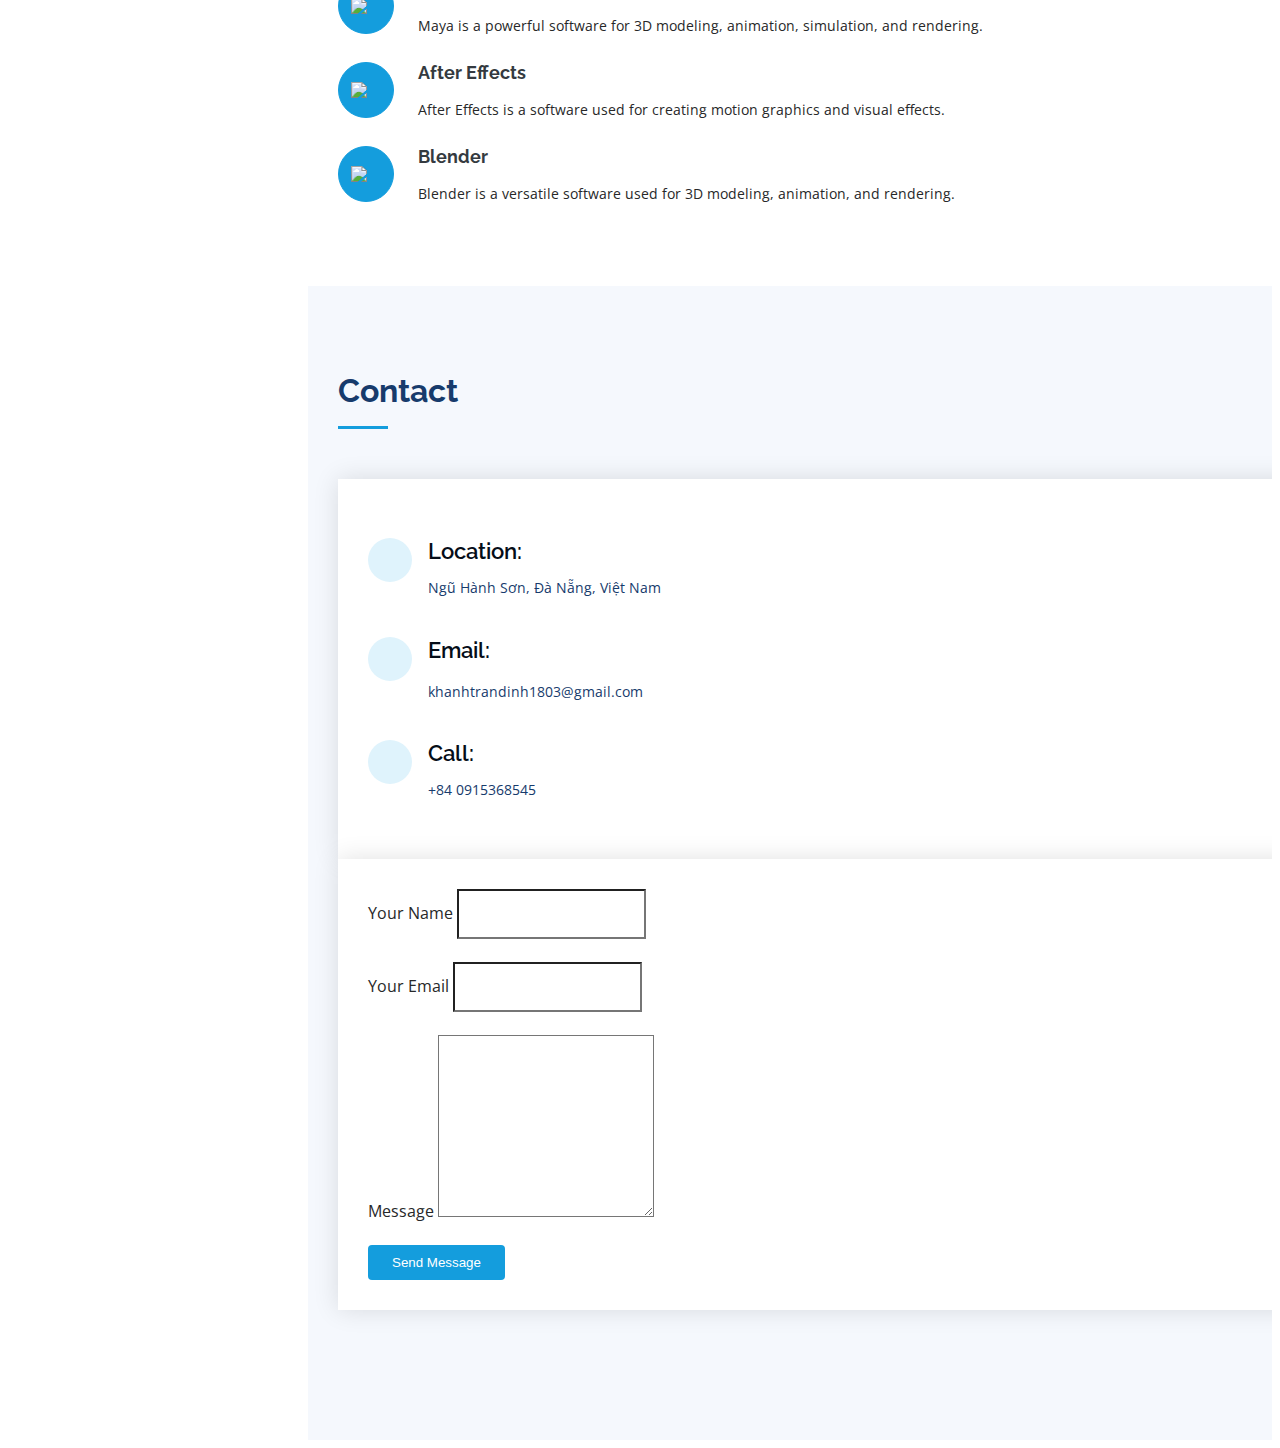
==== commit 0099cac9: "update" ====
--- a/index.html
+++ b/index.html
@@ -346,16 +346,16 @@
               </div>
             </div>
           </div> 
-          <!-- <div class="col-lg-4 col-md-6 portfolio-item filter-design">
-            <div class="portfolio-wrap">
-              <img src="assets/img/portfolio/portfolio-7.jpg" class="img-fluid" alt="">
-              <div class="portfolio-links">
-                <a href="assets/img/portfolio/portfolio-7.jpg" data-gallery="portfolioGallery" class="portfolio-lightbox" title="Card 1"><i class="bx bx-plus"></i></a>
-                <a href="portfolio-details.html" title="More Details"><i class="bx bx-link"></i></a>
-              </div>
-            </div>
-          </div>
-
+          <div class="col-lg-4 col-md-6 portfolio-item filter-game">
+            <div class="portfolio-wrap">
+              <img src="assets/img/portfolio/portfolio-7.png" class="img-fluid" alt="">
+              <div class="portfolio-links">
+                <a href="assets/img/portfolio/portfolio-7.png" data-gallery="portfolioGallery" class="portfolio-lightbox" title="Card 1"><i class="bx bx-plus"></i></a>
+                <a href="projects/game/project-7.html" title="More Details"><i class="bx bx-link"></i></a>
+              </div>
+            </div>
+          </div>
+<!-- 
           <div class="col-lg-4 col-md-6 portfolio-item filter-design">
             <div class="portfolio-wrap">
               <img src="assets/img/portfolio/portfolio-8.jpg" class="img-fluid" alt="">
@@ -487,11 +487,11 @@
                 	<!-- Honeypot Spam Protection -->
 								<input type="checkbox" name="botcheck" class="hidden"
                 style="display: none;">
-                <div class="my-3">
+                <!-- <div class="my-3">
                   <div class="loading">Loading</div>
                   <div class="error-message"></div> 
-                <div class="sent-message">Your message has been sent. Thank you!</div>
-                </div>
+                <div class="sent-message">Your message has been sent. Thank you!</div> 
+                </div>-->
                 <div class="text-center"><button type="submit">Send Message</button></div>
               </form>
 
